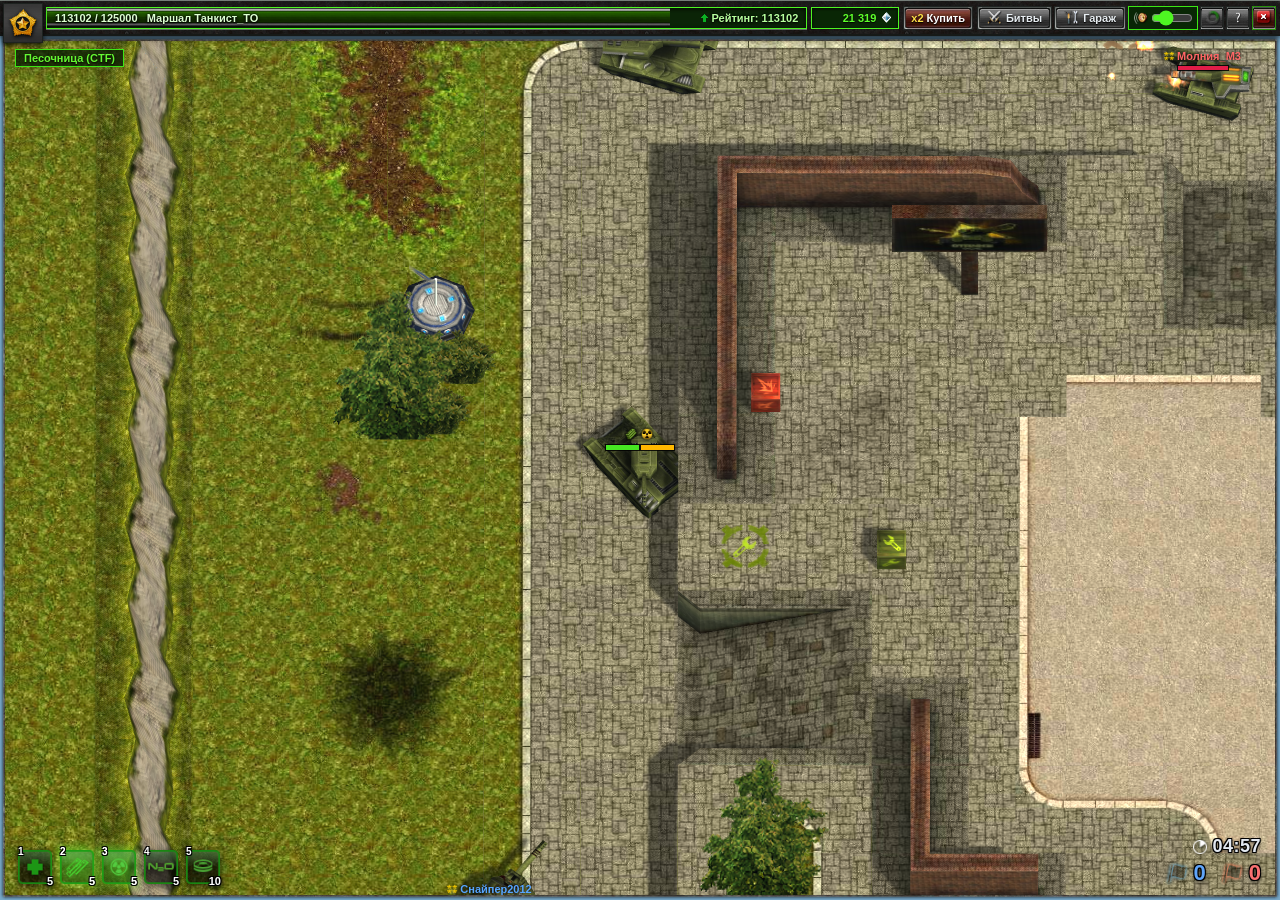
==== tanki_2d.html @ 5201ec72 "1.0" ====
<!DOCTYPE html>
<html lang="ru">
<head>
<meta charset="UTF-8">
<meta name="viewport" content="width=device-width, initial-scale=1.0">
<title>ТАНКИ ОНЛАЙН 2D — Классика 2010–2012 (Все 57 карт + Tank Testing Tool)</title>
<style>
  * { box-sizing: border-box; margin: 0; padding: 0; user-select: none; }
  body {
    background-color: #363d39;
    background-image: var(--ui-bg-tile);
    background-repeat: repeat;
    background-size: auto;
    color: #e6ebed;
    font-family: 'Tahoma', 'Arial', sans-serif;
    overflow: hidden;
    height: 100vh;
    display: flex;
    flex-direction: column;
    image-rendering: auto;
  }

  /* =========================================================
     ВЕРХНЯЯ ТЕКСТУРИРОВАННАЯ ПАНЕЛЬ ТАНКОВ ОНЛАЙН (ТОЧНО ПО РЕФАМ 1, 2, 3, 4)
     ========================================================= */
  #top-hud {
    height: 36px;
    background-color: #3e4541;
    background-image: var(--ui-bg-tile);
    background-repeat: repeat;
    border-bottom: 2px solid #161917;
    border-top: 1px solid #757d78;
    display: flex;
    align-items: center;
    padding: 0 4px 0 46px;
    z-index: 60;
    gap: 4px;
    position: relative;
    box-shadow: 0 2px 6px rgba(0,0,0,0.85);
  }

  /* Выступающий слева щиток со званием (42x42, выступает вниз на 6px как на рефах 1, 2, 3, 4) */
  .rank-shield-float {
    position: absolute;
    left: 3px;
    top: 2px;
    width: 40px;
    height: 40px;
    background-image: var(--ui-combo-bg);
    background-size: 100% 100%;
    border: 1px solid #1d221f;
    display: flex;
    align-items: center;
    justify-content: center;
    z-index: 65;
    box-shadow: 0 2px 5px rgba(0,0,0,0.85);
  }
  .rank-shield-float img {
    width: 32px;
    height: 32px;
    object-fit: contain;
    filter: drop-shadow(0 1px 2px #000);
  }

  /* Длинная зелёная полоса звания и опыта во всю ширину шапки (до самого окошка кристаллов!) */
  .xp-bar-main {
    flex: 1;
    min-width: 180px;
    height: 22px;
    background-color: #0b2407;
    border: 1px solid #4ef522;
    box-shadow: inset 0 1px 4px rgba(0,0,0,0.9), 0 1px 0 #666e69;
    position: relative;
    overflow: hidden;
    display: flex;
    align-items: center;
  }
  .xp-bar-fill {
    height: 100%;
    width: 82%;
    background-image: var(--ui-xp-bar-c);
    background-size: auto 100%;
    background-repeat: repeat-x;
  }
  .xp-bar-text {
    position: absolute;
    inset: 0;
    display: flex;
    align-items: center;
    justify-content: space-between;
    padding: 0 8px;
    font-size: 11px;
    font-weight: 700;
    color: #dcffd0;
    text-shadow: 0 1px 2px #000, 0 0 3px #000;
    white-space: nowrap;
  }
  .xp-bar-text .score-right {
    color: #b7ff9e;
    text-shadow: 0 1px 2px #000, 0 0 3px #000;
    display: inline-flex;
    align-items: center;
    gap: 3px;
  }
  .xp-bar-text .score-right img {
    width: 9px;
    height: 8px;
    object-fit: contain;
  }

  /* Окошко кристаллов точно как на Рефах 1, 2, 3, 4 */
  .crystals-box {
    display: flex;
    align-items: center;
    justify-content: flex-end;
    background-color: #092605;
    border: 1px solid #4ef522;
    box-shadow: inset 0 1px 3px rgba(0,0,0,0.9);
    height: 22px;
    min-width: 88px;
    padding: 0 6px;
    gap: 5px;
    color: #5eff2b;
    font-size: 11px;
    font-weight: 700;
    text-shadow: 0 1px 1px #000;
    white-space: nowrap;
  }
  .crystal-icon-img {
    width: 11px;
    height: 11px;
    object-fit: contain;
  }

  /* Кнопки верхней панели из оригинальных битмапов battles.swf */
  .top-nav-buttons {
    display: flex;
    align-items: center;
    gap: 2px;
  }
  .to-swf-btn {
    height: 24px;
    padding: 0 9px;
    background-color: #555c58;
    background-image: var(--ui-btn-def-up);
    background-size: 100% 100%;
    border: 1px solid #202422;
    color: #e8eef2;
    font-family: 'Tahoma', sans-serif;
    font-size: 11px;
    font-weight: 700;
    cursor: pointer;
    display: flex;
    align-items: center;
    justify-content: center;
    gap: 4px;
    text-shadow: 0 1px 1px #000;
    white-space: nowrap;
  }
  .to-swf-btn:hover {
    background-image: var(--ui-btn-def-over);
  }
  .to-swf-btn:active {
    background-image: var(--ui-btn-def-down);
    transform: translateY(1px);
  }
  .to-swf-btn.active-tab, .to-swf-btn.active-green {
    background-image: var(--ui-btn-green-big);
    color: #062402;
    text-shadow: 0 1px 0 rgba(255,255,255,0.35);
    border-color: #298f0e;
  }
  .to-swf-btn.btn-blue {
    background-image: var(--ui-btn-blue-up);
    color: #ffffff;
  }
  .to-swf-btn.btn-blue:hover {
    background-image: var(--ui-btn-blue-over);
  }
  .to-swf-btn.btn-red {
    background-image: var(--ui-btn-red-up);
    color: #ffffff;
  }
  .to-swf-btn.btn-red:hover {
    background-image: var(--ui-btn-red-over);
  }
  .to-swf-btn img {
    width: 15px;
    height: 15px;
    object-fit: contain;
  }
  .to-swf-btn.icon-only {
    width: 24px;
    padding: 0;
  }

  .volume-control {
    display: flex;
    align-items: center;
    gap: 3px;
    background-color: #092605;
    border: 1px solid #3ce615;
    padding: 0 4px;
    height: 24px;
  }
  .volume-control input[type="range"] {
    width: 42px;
    accent-color: #4ef522;
    cursor: pointer;
  }

  /* =========================================================
     ИГРОВОЙ ХОЛСТ БОЯ И ОРИГИНАЛЬНЫЙ БОЕВОЙ HUD BATTLES.SWF
     (Рамка ViewportBorder + припасы слева снизу + счёт флагов и таймер справа снизу!)
     ========================================================= */
  #webgl-container {
    flex: 1;
    position: relative;
    background: #78a8c8;
    overflow: hidden;
    border: 5px solid transparent;
    border-image: var(--ui-viewport-9slice) 6 fill repeat;
  }
  canvas#webgl-canvas {
    width: 100%;
    height: 100%;
    display: block;
  }
  canvas#overlay-canvas {
    position: absolute;
    inset: 0;
    pointer-events: none;
    z-index: 5;
  }

  /* Прицел Шафта из battles.swf (bmp_792) при зажатии Shift / ПКМ */
  #shaft-scope-overlay {
    position: absolute;
    inset: 0;
    pointer-events: none;
    z-index: 6;
    display: none;
    align-items: center;
    justify-content: center;
    background: radial-gradient(circle, rgba(0,0,0,0) 28%, rgba(0,18,0,0.82) 72%);
  }
  #shaft-scope-overlay img {
    width: 340px;
    height: 340px;
    object-fit: contain;
    opacity: 0.92;
  }

  /* Оригинальная схема помощи по клавишам из battles.swf (bmp_654) по клику на [?] */
  #help-diagram-modal {
    position: absolute;
    inset: 0;
    background: rgba(5, 14, 6, 0.78);
    z-index: 42;
    display: none;
    align-items: center;
    justify-content: center;
    cursor: pointer;
  }
  #help-diagram-modal img {
    max-width: 88%;
    max-height: 82%;
    object-fit: contain;
    filter: drop-shadow(0 8px 24px #000);
  }

  #ctf-banner {
    position: absolute;
    top: 12px;
    left: 50%;
    transform: translateX(-50%);
    background-color: rgba(9, 38, 5, 0.92);
    border: 1px solid #4ef522;
    color: #ffffff;
    font-size: 13px;
    font-weight: 900;
    padding: 4px 16px;
    z-index: 15;
    display: none;
    text-shadow: 0 1px 2px #000;
    box-shadow: 0 4px 12px rgba(0,0,0,0.85);
  }

  /* Верхний левый бейдж текущей карты в бою */
  .battle-map-corner-pill {
    position: absolute;
    top: 8px;
    left: 10px;
    background: rgba(8, 30, 5, 0.78);
    border: 1px solid #3ce615;
    color: #65f732;
    font-size: 11px;
    font-weight: 700;
    padding: 2px 8px;
    z-index: 10;
    cursor: pointer;
    text-shadow: 0 1px 2px #000;
  }
  .battle-map-corner-pill:hover {
    background: rgba(16, 62, 10, 0.95);
    color: #a3ff7d;
  }

  /* Килл-лог в правом верхнем углу экрана боя (как в оригинальном ТО) */
  #kill-log {
    position: absolute;
    top: 8px;
    right: 10px;
    display: flex;
    flex-direction: column;
    align-items: flex-end;
    gap: 2px;
    pointer-events: none;
    z-index: 10;
  }
  .log-item {
    background-color: rgba(8, 24, 6, 0.72);
    border: 1px solid rgba(60, 230, 21, 0.45);
    padding: 2px 7px;
    font-size: 11px;
    font-weight: 700;
    display: flex;
    align-items: center;
    gap: 5px;
    text-shadow: 0 1px 2px #000;
  }
  .t-blue { color: #60a5fa; }
  .t-red  { color: #f87171; }
  .t-gun  { color: #fde047; font-size: 11px; }

  /* Нижний левый угол боя: чистый ряд из 5 иконок припасов 34x34 (InventoryIcon из battles.swf, без громоздкой коробки!) */
  #bottom-left-inventory {
    position: absolute;
    bottom: 10px;
    left: 12px;
    display: flex;
    align-items: center;
    gap: 6px;
    z-index: 12;
  }
  .supply-btn {
    width: 36px;
    height: 36px;
    position: relative;
    cursor: pointer;
    display: flex;
    align-items: center;
    justify-content: center;
    filter: drop-shadow(0 2px 3px rgba(0,0,0,0.9));
    transition: transform 0.06s;
  }
  .supply-btn:hover { transform: scale(1.07); }
  .supply-btn.active {
    filter: drop-shadow(0 0 6px #65f732) brightness(1.18);
  }
  .supply-btn img {
    width: 34px;
    height: 34px;
    object-fit: contain;
    display: block;
  }
  .supply-btn .hotkey {
    position: absolute;
    top: -3px;
    left: 1px;
    font-size: 10px;
    font-weight: 900;
    color: #ffffff;
    text-shadow: -1px -1px 0 #000, 1px -1px 0 #000, -1px 1px 0 #000, 1px 1px 0 #000;
  }
  .supply-btn .counter {
    position: absolute;
    bottom: -2px;
    right: 0px;
    font-size: 11px;
    font-weight: 900;
    color: #ffffff;
    text-shadow: -1px -1px 0 #000, 1px -1px 0 #000, -1px 1px 0 #000, 1px 1px 0 #000;
  }

  /* Нижний правый угол боя: оригинальный CTFScoreIndicator + Таймер из battles.swf */
  #bottom-right-ctf-hud {
    position: absolute;
    bottom: 10px;
    right: 14px;
    display: flex;
    flex-direction: column;
    align-items: flex-end;
    gap: 4px;
    z-index: 12;
    pointer-events: none;
  }
  .hud-timer-row {
    display: flex;
    align-items: center;
    gap: 5px;
    font-family: 'Tahoma', sans-serif;
    font-size: 18px;
    font-weight: 900;
    color: #e2e8f0;
    text-shadow: -1px -1px 0 #000, 1px -1px 0 #000, -1px 1px 0 #000, 1px 1px 0 #000, 0 2px 4px #000;
    letter-spacing: 0.5px;
  }
  .hud-timer-row img {
    width: 14px;
    height: 15px;
    object-fit: contain;
    filter: drop-shadow(0 1px 2px #000);
  }
  .hud-ctf-scores-row {
    display: flex;
    align-items: center;
    gap: 14px;
  }
  .hud-ctf-team {
    display: flex;
    align-items: center;
    gap: 5px;
  }
  .hud-ctf-team img {
    width: 24px;
    height: 24px;
    object-fit: contain;
    filter: drop-shadow(0 2px 3px rgba(0,0,0,0.95));
  }
  .hud-ctf-score-num {
    font-family: 'Tahoma', sans-serif;
    font-size: 22px;
    font-weight: 900;
    line-height: 1;
    text-shadow: -1px -1px 0 #000, 1px -1px 0 #000, -1px 1px 0 #000, 1px 1px 0 #000, 0 2px 5px #000;
  }
  .hud-ctf-score-num.blue { color: #60a5fa; }
  .hud-ctf-score-num.red  { color: #f87171; }

  /* Скрытые совместимые элементы для старых вызовов */
  .hidden-compat-hud { display: none !important; }

  /* =========================================================
     ОБЩИЕ ТЕКСТУРНЫЕ ОКНА И ТАБЫ ИЗ BATTLES.SWF (ТОЧНЫЙ 9-SLICE, ТАБЫ ПО ЦЕНТРУ!)
     ========================================================= */
  .to-fullscreen-overlay {
    position: fixed;
    top: 36px;
    left: 0;
    right: 0;
    bottom: 0;
    background-color: #363d39;
    background-image: var(--ui-bg-tile);
    background-repeat: repeat;
    background-size: auto;
    display: none;
    flex-direction: column;
    z-index: 50;
    padding: 5px 6px 6px 6px;
    gap: 5px;
  }

  /* Металлическое окно с выступающим трапециевидным табом ПО ЦЕНТРУ сверху (как на рефах 1, 2, 3, 4!) */
  .to-window-frame {
    position: relative;
    display: flex;
    flex-direction: column;
    min-height: 0;
  }
  .to-window-tab {
    align-self: center;
    margin-bottom: -3px;
    height: 25px;
    min-width: 215px;
    padding: 0 24px;
    background-image: var(--ui-tab-wide);
    background-size: 100% 100%;
    display: flex;
    align-items: center;
    justify-content: center;
    z-index: 3;
    pointer-events: none;
    flex-shrink: 0;
  }
  .to-window-tab img.tab-title-bmp {
    height: 14px;
    width: auto;
    object-fit: contain;
    display: block;
  }
  .to-window-body {
    flex: 1;
    min-height: 0;
    background-color: #464d49;
    background-image: var(--ui-bg-tile);
    background-repeat: repeat;
    background-size: auto;
    border: 6px solid transparent;
    border-image: var(--ui-window-9slice) 10 fill repeat;
    padding: 4px;
    display: flex;
    flex-direction: column;
    gap: 5px;
    box-shadow: 0 3px 8px rgba(0,0,0,0.85);
  }

  /* Внутренние зелёные, синие и красные ЭЛТ-экраны с чёткой 1px неоновой рамкой как во Flash-клиенте */
  .to-crt-green {
    flex: 1;
    min-height: 0;
    background-color: #092904;
    border: 1px solid #42f516;
    box-shadow: inset 0 0 12px rgba(0, 14, 0, 0.92);
    display: flex;
    flex-direction: column;
    overflow: hidden;
    position: relative;
  }
  .to-crt-blue {
    background-color: #0b1838;
    border: 1px solid #3583ff;
    box-shadow: inset 0 0 10px rgba(0, 12, 40, 0.9);
  }
  .to-crt-red {
    background-color: #380b0b;
    border: 1px solid #ff3b3b;
    box-shadow: inset 0 0 10px rgba(45, 0, 0, 0.9);
  }

  /* =========================================================
     ЛЕВАЯ КОЛОНКА «ЧАТ» (КАК НА РЕФАХ 1, 2, 3, 4)
     ========================================================= */
  .chat-log-scroll {
    flex: 1;
    min-height: 0;
    overflow-y: auto;
    padding: 6px 8px;
    font-size: 11px;
    line-height: 1.38;
    color: #54f524;
  }
  .chat-log-scroll::-webkit-scrollbar { width: 12px; }
  .chat-log-scroll::-webkit-scrollbar-track { background: #071904; border-left: 1px solid #2b8a12; }
  .chat-log-scroll::-webkit-scrollbar-thumb {
    background-image: var(--ui-btn-def-up);
    background-size: 100% 100%;
    border: 1px solid #7d8580;
  }
  .chat-msg {
    margin-bottom: 3px;
    word-break: break-word;
  }
  .chat-msg .chat-rank {
    display: inline-block;
    width: 11px;
    height: 11px;
    vertical-align: middle;
    margin-right: 3px;
  }
  .chat-msg .chat-author {
    color: #82ff59;
    font-weight: 700;
  }
  .chat-msg .chat-map-link {
    color: #fff04b;
    text-decoration: underline;
    cursor: pointer;
    font-weight: 700;
  }
  .chat-msg .chat-map-link:hover {
    color: #ffffff;
  }
  .chat-input-row {
    display: flex;
    gap: 4px;
    margin-top: 2px;
  }
  .to-input-field {
    flex: 1;
    height: 24px;
    background: #082304;
    border: 1px solid #3ce615;
    color: #65f732;
    padding: 0 7px;
    font-family: 'Tahoma', sans-serif;
    font-size: 11px;
    outline: none;
  }
  .to-input-field::placeholder { color: #368723; }

  /* =========================================================
     ЭКРАН «СПИСОК БИТВ» И «ИНФОРМАЦИЯ О БИТВЕ» (3 КОЛОНКИ ТОЧНО КАК НА РЕФЕ №3!)
     ========================================================= */
  .battles-layout-grid {
    flex: 1;
    min-height: 0;
    display: grid;
    grid-template-columns: 29% 37% 1fr;
    gap: 6px;
  }

  .battles-top-cta {
    display: flex;
    align-items: center;
    justify-content: center;
    padding: 1px 0 3px 0;
  }

  .battles-table-wrap {
    flex: 1;
    min-height: 0;
    overflow-y: auto;
  }
  .battles-table-wrap::-webkit-scrollbar { width: 12px; }
  .battles-table-wrap::-webkit-scrollbar-track { background: #071904; border-left: 1px solid #2b8a12; }
  .battles-table-wrap::-webkit-scrollbar-thumb {
    background-image: var(--ui-btn-def-up);
    background-size: 100% 100%;
    border: 1px solid #7d8580;
  }

  .to-battles-table {
    width: 100%;
    border-collapse: collapse;
    font-size: 11px;
  }
  .to-battles-table tbody tr {
    border-bottom: 1px solid rgba(57, 168, 30, 0.22);
    cursor: pointer;
    color: #54f524;
    height: 20px;
  }
  .to-battles-table tbody tr:hover {
    background: rgba(74, 235, 30, 0.16);
  }
  .to-battles-table tbody tr.selected-battle-row {
    background: #42e817 !important;
    color: #062402 !important;
    font-weight: 700;
  }
  .to-battles-table tbody tr.selected-battle-row td {
    color: #062402 !important;
  }
  .to-battles-table td {
    padding: 1px 6px;
    white-space: nowrap;
  }

  /* Оригинальные текстурные плашки [ 4 | 4 ] из battles.swf (cell_red / cell_blue) и индикатор слотов (icon_slots_green) */
  .battle-team-pills {
    display: inline-flex;
    align-items: center;
    gap: 2px;
  }
  .pill-red {
    display: inline-block;
    min-width: 24px;
    height: 15px;
    text-align: center;
    background-color: #c81e1e;
    background-image: var(--ui-cell-red);
    background-size: 100% 100%;
    color: #ffffff;
    font-size: 10px;
    font-weight: 700;
    line-height: 15px;
    text-shadow: 0 1px 1px #000;
  }
  .pill-blue {
    display: inline-block;
    min-width: 24px;
    height: 15px;
    text-align: center;
    background-color: #1d52c8;
    background-image: var(--ui-cell-blue);
    background-size: 100% 100%;
    color: #ffffff;
    font-size: 10px;
    font-weight: 700;
    line-height: 15px;
    text-shadow: 0 1px 1px #000;
  }
  .pill-dm-green {
    display: inline-flex;
    align-items: center;
    justify-content: flex-end;
    gap: 4px;
    font-weight: 700;
  }
  .slots-dot-img {
    width: 11px;
    height: 11px;
    object-fit: contain;
    vertical-align: middle;
  }

  .battles-bottom-bar {
    display: flex;
    align-items: center;
    justify-content: space-between;
    gap: 4px;
    padding-top: 2px;
  }

  /* Правая колонка «ИНФОРМАЦИЯ О БИТВЕ» (как на Рефе №3) */
  .battle-preview-img-wrap {
    width: 100%;
    height: 156px;
    background: #091d06;
    border: 2px solid #232a25;
    outline: 1px solid #42f516;
    position: relative;
    overflow: hidden;
    flex-shrink: 0;
  }
  #battle-info-preview-img {
    width: 100%;
    height: 100%;
    object-fit: cover;
    display: block;
  }
  .battle-preview-overlay-box {
    position: absolute;
    top: 6px;
    left: 6px;
    background: rgba(8, 30, 5, 0.86);
    border: 1px solid #42f516;
    padding: 4px 8px;
    font-size: 11px;
    color: #54f524;
    line-height: 1.32;
    box-shadow: 0 2px 8px rgba(0,0,0,0.8);
  }
  .battle-preview-overlay-box .map-title {
    font-size: 12px;
    font-weight: 700;
    color: #72ff47;
    margin-bottom: 1px;
  }

  /* Строка ссылки на битву (как на Рефе №3 между превью карты и таблицами команд!) */
  .battle-link-copy-row {
    display: flex;
    align-items: center;
    gap: 4px;
  }

  .battle-teams-split {
    flex: 1;
    min-height: 0;
    display: grid;
    grid-template-columns: 1fr 1fr;
    gap: 6px;
  }
  .battle-team-roster {
    padding: 4px 6px;
    display: flex;
    flex-direction: column;
    gap: 2px;
    font-size: 11px;
    overflow-y: auto;
  }
  .roster-player-row {
    display: flex;
    justify-content: space-between;
    align-items: center;
    padding: 2px 3px;
    color: #f1f5f9;
    font-size: 11px;
    border-bottom: 1px solid rgba(255,255,255,0.08);
  }
  .roster-player-row img.roster-rank {
    width: 10px;
    height: 11px;
    object-fit: contain;
    vertical-align: middle;
    margin-right: 4px;
  }

  .battle-join-bar {
    display: flex;
    align-items: center;
    justify-content: space-between;
    gap: 8px;
    padding-top: 2px;
  }
  .battle-score-mid {
    display: flex;
    align-items: center;
    gap: 6px;
    font-size: 18px;
    font-weight: 700;
    padding: 0 4px;
    text-shadow: 0 1px 2px #000;
  }
  .battle-score-mid .red-num { color: #ff4c4c; }
  .battle-score-mid .blue-num { color: #4ca3ff; }
  .btn-join-team {
    flex: 1;
    height: 25px;
    font-size: 11px;
    font-weight: 700;
  }

  /* =========================================================
     КЛАССИЧЕСКИЙ ГАРАЖ ТАНКОВ ОНЛАЙН (СЛЕВА ЧАТ ВО ВСЮ ВЫСОТУ, СПРАВА СВЕРХУ МОЙ ТАНК + ИНФОРМАЦИЯ И СНИЗУ 2 ЛЕНТЫ — ТОЧНО ПО РЕФАМ 1, 2, 4!)
     ========================================================= */
  .to-garage-main-split {
    flex: 1;
    min-height: 0;
    display: grid;
    grid-template-columns: 31% 1fr;
    gap: 6px;
  }
  .to-garage-right-col {
    flex: 1;
    min-width: 0;
    min-height: 0;
    display: flex;
    flex-direction: column;
    gap: 6px;
  }
  .to-garage-top-row {
    flex: 1;
    min-height: 0;
    display: grid;
    grid-template-columns: 1.16fr 0.84fr;
    gap: 6px;
  }

  /* Окно МОЙ ТАНК: 3D витрина занимает всю область окна без лишней текстовой плашки снизу (как на Рефах 1, 2, 4!) */
  .garage-3d-viewport {
    flex: 1;
    min-height: 0;
    position: relative;
    background-color: #161b18;
    border: 4px solid transparent;
    border-image: var(--ui-viewport-9slice) 6 fill repeat;
    padding: 2px;
    overflow: hidden;
    display: flex;
    flex-direction: column;
  }
  #garage-3d-canvas {
    width: 100%;
    flex: 1;
    min-height: 0;
    display: block;
    cursor: grab;
  }

  /* Правая панель Гаража: ИНФОРМАЦИЯ (таблица с характеристиками СЛЕВА и M0-M3 СПРАВА как на Рефах 1 и 2!) */
  .info-panel-body {
    flex: 1;
    min-height: 0;
    padding: 6px 8px;
    overflow-y: auto;
    color: #54f524;
    display: flex;
    flex-direction: column;
    gap: 5px;
  }
  .info-title-row {
    display: flex;
    align-items: center;
    justify-content: space-between;
  }
  .info-item-name {
    font-size: 16px;
    font-weight: 700;
    color: #54f524;
  }

  /* Ярко-зелёная таблица модификаций M0–M3 сверху:
     На Рефах 1 и 2 слева идут 4 колонки характеристик с 32x32 иконками и подписями единиц (урон, выстр/мин, град/сек, м),
     а справа — колонка модификации [M][M][M][ ] + иконка ранга + цена в кристаллах! */
  .mod-specs-box {
    border: 1px solid #49ff1c;
    background: #104906;
    padding: 2px;
  }
  .mod-specs-table {
    width: 100%;
    border-collapse: collapse;
    font-size: 11px;
  }
  .mod-specs-table th {
    padding: 2px 3px;
    text-align: center;
    border-bottom: 1px solid #3be014;
    background: #0d3b05;
    color: #65f732;
    font-size: 10px;
    font-weight: 400;
    line-height: 1.1;
  }
  .mod-specs-table th img {
    width: 26px;
    height: 26px;
    object-fit: contain;
    display: block;
    margin: 0 auto 1px auto;
  }
  .mod-specs-table td {
    padding: 2px 5px;
    text-align: center;
    color: #54f524;
    font-weight: 700;
    border-bottom: 1px solid rgba(73, 255, 28, 0.25);
    white-space: nowrap;
  }
  /* Выделенная строка текущей модификации — сплошная ярко-зелёная заливка с тёмным текстом как на Рефах 1 и 2! */
  .mod-specs-table tr.mod-active-row td {
    background: #42e817 !important;
    color: #072902 !important;
    font-weight: 700;
  }
  .mod-right-cell {
    text-align: right !important;
    white-space: nowrap;
  }
  .pip-row-inline {
    display: inline-flex;
    gap: 1px;
    vertical-align: middle;
    margin-right: 4px;
  }
  .pip-row-inline img {
    width: 8px;
    height: 11px;
  }
  .mod-rank-req {
    width: 11px;
    height: 11px;
    object-fit: contain;
    vertical-align: middle;
    margin: 0 3px;
  }

  /* Нижняя часть окна ИНФОРМАЦИЯ: слева чистое 3D превью предмета (без лишней рамки!), справа текст описания */
  .info-bottom-split {
    flex: 1;
    min-height: 0;
    display: flex;
    gap: 8px;
    align-items: flex-start;
    padding-top: 2px;
  }
  .info-item-preview-box {
    width: 122px;
    height: 82px;
    flex-shrink: 0;
    display: flex;
    align-items: center;
    justify-content: center;
    padding: 2px;
  }
  .info-item-preview-box img {
    max-width: 118px;
    max-height: 78px;
    object-fit: contain;
    filter: drop-shadow(0 3px 5px rgba(0,0,0,0.9));
  }
  .info-desc {
    flex: 1;
    font-size: 11px;
    line-height: 1.35;
    color: #54f524;
    overflow-y: auto;
    max-height: 92px;
  }

  .info-bottom-actions {
    display: flex;
    align-items: center;
    justify-content: space-between;
    gap: 8px;
    padding-top: 2px;
  }
  .info-Bottom-btn {
    min-width: 108px;
    height: 25px;
  }

  /* Нижняя часть Гаража: 2 горизонтальные ленты карточек 200x130 из battles.swf */
  .to-garage-bottom-ribbons {
    height: 292px;
    display: flex;
    flex-direction: column;
    gap: 5px;
    flex-shrink: 0;
  }
  .to-ribbon-window {
    flex: 1;
    position: relative;
    min-height: 0;
    display: flex;
    flex-direction: column;
  }
  .to-ribbon-frame {
    flex: 1;
    min-height: 0;
    background-color: #464d49;
    background-image: var(--ui-bg-tile);
    background-repeat: repeat;
    border: 5px solid transparent;
    border-image: var(--ui-window-9slice) 10 fill repeat;
    display: flex;
    padding: 2px;
    gap: 4px;
    box-shadow: 0 2px 6px rgba(0,0,0,0.85);
  }
  .ribbon-vert-tab {
    width: 24px;
    background-image: var(--ui-tab-vert);
    background-size: 100% 100%;
    display: flex;
    align-items: center;
    justify-content: center;
    flex-shrink: 0;
  }
  .ribbon-vert-tab img {
    width: 16px;
    height: auto;
    max-height: 96px;
    object-fit: contain;
  }
  .ribbon-scroll-strip {
    flex: 1;
    display: flex;
    gap: 5px;
    overflow-x: auto;
    overflow-y: hidden;
    padding: 2px 5px;
    background-color: #082404;
    border: 1px solid #3ce615;
    align-items: center;
  }
  .ribbon-scroll-strip::-webkit-scrollbar { height: 11px; }
  .ribbon-scroll-strip::-webkit-scrollbar-track { background: #071904; border-top: 1px solid #2b8a12; }
  .ribbon-scroll-strip::-webkit-scrollbar-thumb {
    background-image: var(--ui-btn-def-up);
    background-size: 100% 100%;
    border: 1px solid #7c8580;
  }

  /* Оригинальная карточка 200x130 из battles.swf (bmp_687..697) в точном масштабе */
  .to-item-card {
    width: 188px;
    min-width: 188px;
    height: 116px;
    background-size: 100% 100%;
    background-repeat: no-repeat;
    padding: 5px 8px 5px 8px;
    display: flex;
    flex-direction: column;
    justify-content: space-between;
    cursor: pointer;
    position: relative;
  }
  .to-item-card.card-type-turrets { background-image: var(--ui-card-turret); }
  .to-item-card.card-type-turrets.selected { background-image: var(--ui-card-turret-sel); }
  .to-item-card.card-type-hulls { background-image: var(--ui-card-hull); }
  .to-item-card.card-type-hulls.selected { background-image: var(--ui-card-hull-sel); }
  .to-item-card.card-type-paints { background-image: var(--ui-card-paint); }
  .to-item-card.card-type-paints.selected { background-image: var(--ui-card-paint-sel); }
  .to-item-card.card-type-supplies { background-image: var(--ui-card-supply); }
  .to-item-card.card-type-supplies.selected { background-image: var(--ui-card-supply-sel); }

  .to-item-card:hover { filter: brightness(1.08); }

  .card-top-bar {
    display: flex;
    align-items: center;
    justify-content: space-between;
    height: 16px;
    padding: 0 2px;
  }
  .card-item-title {
    font-size: 11px;
    font-weight: 700;
    color: #54f524;
    text-shadow: 0 1px 1px #000;
    white-space: nowrap;
    overflow: hidden;
    text-overflow: ellipsis;
  }
  .to-item-card.selected .card-item-title {
    color: #e6ffdc;
    text-shadow: 0 1px 2px #000, 0 0 3px #000;
    font-weight: 700;
  }
  /* 3 маленьких квадратика модификации M0-M3 в правом верхнем углу карточки (или цена в Магазине) */
  .card-m-pips {
    display: flex;
    align-items: center;
    gap: 2px;
  }
  .mod-pip-sq {
    width: 7px;
    height: 7px;
    border: 1px solid #3ce615;
    background: #092604;
  }
  .mod-pip-sq.active {
    background: #ff9900;
    border-color: #ffe600;
  }
  .card-price-top {
    font-size: 11px;
    font-weight: 700;
    color: #54f524;
    display: inline-flex;
    align-items: center;
    gap: 3px;
  }
  .to-item-card.selected .card-price-top {
    color: #062402;
  }
  .card-preview-wrap {
    flex: 1;
    display: flex;
    align-items: center;
    justify-content: center;
    min-height: 0;
    padding: 2px 0;
  }
  .card-preview-wrap img {
    max-width: 138px;
    max-height: 78px;
    object-fit: contain;
    filter: drop-shadow(0 3px 4px rgba(0,0,0,0.85));
  }

  /* Окно статистики боя (TAB) */
  #tab-screen {
    position: absolute;
    inset: 0;
    background: rgba(6, 12, 8, 0.82);
    display: none;
    align-items: center;
    justify-content: center;
    z-index: 45;
  }
  .tab-card {
    background-color: #464d49;
    background-image: var(--ui-bg-tile);
    border: 8px solid transparent;
    border-image: var(--ui-window-9slice) 10 fill repeat;
    width: 760px;
    padding: 12px;
    box-shadow: 0 20px 50px rgba(0,0,0,0.95);
  }
  .tab-card h2 { text-align: center; color: #54f524; margin-bottom: 10px; font-size: 14px; text-shadow: 0 1px 2px #000; }
  .tab-grid { display: grid; grid-template-columns: 1fr 1fr; gap: 10px; }
  .tab-col { padding: 8px; }
  .tab-table { width: 100%; border-collapse: collapse; font-size: 11px; }
  .tab-table th { text-align: left; color: #d1fae5; padding: 4px 6px; border-bottom: 1px solid rgba(255,255,255,0.2); }
  .tab-table td { padding: 4px 6px; color: #ffffff; }
</style>
</head>
<body>

<!-- ВЕРХНЯЯ ПАНЕЛЬ ТАНКОВ ОНЛАЙН (ТОЧНО ПО РЕФАМ №1, №2, №3, №4: БЕЗ КАСТОМНЫХ СЧЁТЧИКОВ ФЛАГОВ В ШАПКЕ!) -->
<div id="top-hud">
  <!-- Выступающий щиток со званием -->
  <div class="rank-shield-float" title="Звание танкиста">
    <img id="ui-rank-icon" src="" alt="">
  </div>

  <!-- Длинная зелёная полоса опыта/звания во всю ширину шапки -->
  <div class="xp-bar-main">
    <div class="xp-bar-fill" id="ui-xp-fill"></div>
    <div class="xp-bar-text">
      <span>113102 / 125000 &nbsp; Маршал Танкист_ТО</span>
      <span class="score-right">
        <img id="ui-arrow-up-icon" src="" alt="">
        <span>Рейтинг: <b id="ui-score-xp">113102</b></span>
      </span>
    </div>
  </div>

  <!-- Окошко кристаллов + классическая красная кнопка [x2 Купить] как на Рефах 2 и 4 -->
  <div class="crystals-box" title="Кристаллы">
    <span id="player-crystals">21 319</span>
    <img class="crystal-icon-img" id="ui-crystal-icon" src="" alt="💎">
  </div>
  <button class="to-swf-btn btn-red" id="btn-buy-crystals" title="Пополнить кристаллы (+1000 💎)" style="padding:0 7px; gap:3px;">
    <span style="color:#fde047;font-weight:900;">x2</span>
    <span>Купить</span>
  </button>

  <!-- Кнопки навигации (Битвы / Гараж + квадратные иконки как на Рефах 1, 2, 3, 4) -->
  <div class="top-nav-buttons">
    <button class="to-swf-btn" id="btn-open-battles" title="Список всех 57 карт Танков Онлайн (M)">
      <img id="ui-icon-battles" src="" alt="">
      <span>Битвы</span>
    </button>
    <button class="to-swf-btn" id="btn-open-garage" title="Гараж (G)">
      <img id="ui-icon-garage" src="" alt="">
      <span>Гараж</span>
    </button>
    <div class="volume-control" title="Громкость звука (выстрелы + эмбиент + двигатель)">
      <img id="btn-sound-toggle" src="" alt="🔊" style="width:15px;height:15px;cursor:pointer;">
      <input type="range" id="volume-slider" min="0" max="100" value="25">
    </div>
    <button class="to-swf-btn icon-only" id="btn-fullscreen" title="Полный экран">
      <img id="ui-icon-full" src="" alt="⛶">
    </button>
    <button class="to-swf-btn icon-only" id="btn-help-diagram" title="Справка по управлению (?)">
      <img id="ui-icon-help" src="" alt="?">
    </button>
    <button class="to-swf-btn icon-only btn-red" id="btn-nav-battle" title="Вернуться в бой / Закрыть окно (ESC)">
      <img id="ui-icon-close" src="" alt="✖">
    </button>
    <!-- Скрытые вспомогательные элементы -->
    <button class="hidden-compat-hud" id="btn-load-xml-map"></button>
    <input type="file" id="xml-map-file-input" accept=".xml" style="display:none;">
    <button class="hidden-compat-hud" id="btn-reset-match"></button>
    <button class="hidden-compat-hud" id="btn-tab-score"></button>
  </div>
</div>

<!-- ИГРОВОЙ ХОЛСТ БОЯ (РАМКА VIEWPORT_9SLICE + ИНВЕНТАРЬ СЛЕВА СНИЗУ + СЧЁТ CTF И ТАЙМЕР СПРАВА СНИЗУ!) -->
<div id="webgl-container">
  <canvas id="webgl-canvas"></canvas>
  <canvas id="overlay-canvas"></canvas>

  <!-- Прицел Шафта из battles.swf -->
  <div id="shaft-scope-overlay">
    <img id="ui-shaft-scope-img" src="" alt="">
  </div>

  <!-- Схема управления из battles.swf по нажатию на [?] -->
  <div id="help-diagram-modal" title="Нажмите в любом месте, чтобы закрыть">
    <img id="ui-help-diagram-img" src="" alt="Управление">
  </div>

  <div id="ctf-banner"></div>
  <div class="battle-map-corner-pill" id="btn-current-map-badge" title="Нажмите, чтобы выбрать любую из 57 карт Танков Онлайн">
    <span id="current-map-title">Песочница CTF</span>
  </div>
  <div id="kill-log"></div>

  <!-- Нижний левый угол: 5 иконок припасов InventoryIcon из battles.swf -->
  <div id="bottom-left-inventory">
    <div class="supply-btn" id="btn-sup-1" title="Ремкомплект (1)">
      <span class="hotkey">1</span>
      <img id="img-sup-1" src="" alt="Ремка">
      <span class="counter" id="cnt-sup-1">5</span>
    </div>
    <div class="supply-btn" id="btn-sup-2" title="Двойная защита (2)">
      <span class="hotkey">2</span>
      <img id="img-sup-2" src="" alt="ДА">
      <span class="counter" id="cnt-sup-2">5</span>
    </div>
    <div class="supply-btn" id="btn-sup-3" title="Двойной урон (3)">
      <span class="hotkey">3</span>
      <img id="img-sup-3" src="" alt="ДД">
      <span class="counter" id="cnt-sup-3">5</span>
    </div>
    <div class="supply-btn" id="btn-sup-4" title="Нитро (4)">
      <span class="hotkey">4</span>
      <img id="img-sup-4" src="" alt="Нитро">
      <span class="counter" id="cnt-sup-4">5</span>
    </div>
    <div class="supply-btn" id="btn-sup-5" title="Мина (5)">
      <span class="hotkey">5</span>
      <img id="img-sup-5" src="" alt="Мина">
      <span class="counter" id="cnt-sup-5">10</span>
    </div>
  </div>

  <!-- Нижний правый угол: CTFScoreIndicator и Таймер из battles.swf -->
  <div id="bottom-right-ctf-hud">
    <div class="hud-timer-row">
      <img id="ui-clock-icon" src="" alt="">
      <span id="val-timer">05:00</span>
    </div>
    <div class="hud-ctf-scores-row">
      <div class="hud-ctf-team" title="Синий флаг">
        <img id="ui-flag-blue-icon" src="" alt="">
        <span class="hud-ctf-score-num blue" id="score-blue">0</span>
        <span id="flag-state-blue" class="hidden-compat-hud">На базе</span>
      </div>
      <div class="hud-ctf-team" title="Красный флаг">
        <img id="ui-flag-red-icon" src="" alt="">
        <span class="hud-ctf-score-num red" id="score-red">0</span>
        <span id="flag-state-red" class="hidden-compat-hud">На базе</span>
      </div>
    </div>
  </div>

  <!-- Скрытые совместимые элементы старого нижнего бара (теперь полоса HP и перезарядки рисуется прямо над танком как в оригинале!) -->
  <div class="hidden-compat-hud">
    <div id="hud-hp-fill"></div>
    <div id="hud-hp-text"></div>
    <div id="hud-reload-fill"></div>
  </div>
</div>

<!-- ОКНО ТАБЛИЦЫ БОЯ (TAB) -->
<div id="tab-screen">
  <div class="tab-card">
    <h2 id="tab-map-heading">ПЕСОЧНИЦА CTF — ТАБЛИЦА БОЯ</h2>
    <div class="tab-grid">
      <div class="tab-col to-crt-blue">
        <h3 style="color:#93c5fd; margin-bottom:8px; font-size:13px;">СИНЯЯ КОМАНДА</h3>
        <table class="tab-table" id="table-blue">
          <thead><tr><th>Танкист</th><th>Вооружение</th><th>Флаги</th><th>Уничтожил</th><th>Подбит</th></tr></thead>
          <tbody></tbody>
        </table>
      </div>
      <div class="tab-col to-crt-red">
        <h3 style="color:#fca5a5; margin-bottom:8px; font-size:13px;">КРАСНАЯ КОМАНДА</h3>
        <table class="tab-table" id="table-red">
          <thead><tr><th>Танкист</th><th>Вооружение</th><th>Флаги</th><th>Уничтожил</th><th>Подбит</th></tr></thead>
          <tbody></tbody>
        </table>
      </div>
    </div>
  </div>
</div>

<!-- =========================================================
     ЭКРАН «СПИСОК БИТВ» + «ИНФОРМАЦИЯ О БИТВЕ» (РЕФ №3: ЧАТ СЛЕВА, СПИСОК ПО ЦЕНТРУ, ИНФО СПРАВА)
     ========================================================= -->
<div id="battles-screen" class="to-fullscreen-overlay">
  <div class="battles-layout-grid">
    <!-- Левая колонка: ЧАТ / КОММУНИКАТОР -->
    <div class="to-window-frame">
      <div class="to-window-tab">
        <img class="tab-title-bmp" id="bmp-title-chat-battles" src="" alt="ЧАТ">
      </div>
      <div class="to-window-body">
        <div class="to-crt-green">
          <div class="chat-log-scroll" id="chat-log-battles"></div>
        </div>
        <div class="chat-input-row">
          <input type="text" class="to-input-field" id="chat-input-battles" placeholder="Сообщение или команда (/flag, /help)...">
          <button class="to-swf-btn" id="btn-chat-send-battles" style="height:24px;">Отправить</button>
        </div>
      </div>
    </div>

    <!-- Центральная колонка: СПИСОК БИТВ (все 57 карт Танков Онлайн) -->
    <div class="to-window-frame">
      <div class="to-window-tab">
        <img class="tab-title-bmp" id="bmp-title-battles" src="" alt="СПИСОК БИТВ">
      </div>
      <div class="to-window-body">
        <div class="battles-top-cta">
          <button class="to-swf-btn" id="btn-quick-battle" style="min-width:118px; height:25px; font-size:12px;">В бой!</button>
        </div>
        <div class="to-crt-green">
          <div class="battles-table-wrap">
            <table class="to-battles-table">
              <tbody id="battles-list-tbody"></tbody>
            </table>
          </div>
        </div>
        <div class="battles-bottom-bar">
          <div style="display:flex; gap:3px; align-items:center;">
            <button class="to-swf-btn icon-only active-tab" id="btn-filter-all" title="Все режимы">Все</button>
            <button class="to-swf-btn icon-only" id="btn-filter-dm" title="Бой без правил (DM)"><img id="ui-icon-dm-filter" src="" alt="DM"></button>
            <button class="to-swf-btn icon-only" id="btn-filter-ctf" title="Захват флага (CTF)"><img id="ui-icon-ctf-filter" src="" alt="CTF"></button>
            <input type="text" id="battles-search" class="to-input-field" style="width:130px;" placeholder="Поиск (57 карт)...">
          </div>
          <div style="display:flex; gap:4px; align-items:center;">
            <span style="font-size:10px; color:#8ef56e;" id="battles-count-label">57 карт</span>
            <button class="to-swf-btn" id="btn-battles-create" title="Запустить выбранную карту">Создать</button>
          </div>
        </div>
      </div>
    </div>

    <!-- Правая колонка: ИНФОРМАЦИЯ О БИТВЕ (ТОЧНО ПО РЕФУ №3) -->
    <div class="to-window-frame">
      <div class="to-window-tab">
        <img class="tab-title-bmp" id="bmp-title-battle-info" src="" alt="ИНФОРМАЦИЯ О БИТВЕ">
      </div>
      <div class="to-window-body">
        <div class="battle-preview-img-wrap">
          <img id="battle-info-preview-img" src="" alt="Превью карты">
          <div class="battle-preview-overlay-box">
            <div class="map-title" id="battle-info-title">Песочница CTF</div>
            <div id="battle-info-mode-text">Захват флага</div>
            <div>Лимит флагов: <b>7</b> &nbsp;|&nbsp; Время: <b>15:00</b></div>
            <div id="battle-info-props" style="color:#a7f387;">221 пропов / 843 колл.</div>
            <span id="battle-info-mode-badge" style="display:none;">CTF</span>
            <span id="battle-info-maxp" style="display:none;">8 на 8</span>
          </div>
        </div>

        <!-- Строка ссылки на битву и загрузки .XML как на Рефе №3 -->
        <div class="battle-link-copy-row">
          <input type="text" class="to-input-field" id="battle-share-link" value="#/server=RU1&battle=sandbox_ctf" readonly>
          <button class="to-swf-btn" id="btn-copy-battle-link">Копировать</button>
          <button class="to-swf-btn" id="btn-battles-load-xml" title="Открыть свой .xml файл карты из Tank Testing Tool">📂 .XML</button>
        </div>

        <div class="battle-teams-split">
          <div class="battle-team-roster to-crt-red" id="roster-red-list"></div>
          <div class="battle-team-roster to-crt-blue" id="roster-blue-list"></div>
        </div>

        <div class="battle-join-bar">
          <button class="to-swf-btn btn-red btn-join-team" id="btn-join-battle-red">
            <img id="ui-play-red" src="" alt="">
            <span>В бой</span>
          </button>
          <div class="battle-score-mid">
            <span class="red-num" id="roster-score-red">0</span>
            <span style="color:#9ca3af; font-size:14px;">—</span>
            <span class="blue-num" id="roster-score-blue">0</span>
          </div>
          <button class="to-swf-btn btn-blue btn-join-team" id="btn-join-battle-blue">
            <img id="ui-play-blue" src="" alt="">
            <span>В бой</span>
          </button>
          <button id="btn-battles-close" style="display:none;"></button>
        </div>
      </div>
    </div>
  </div>
</div>

<!-- =========================================================
     ОКНО ГАРАЖА (ТОЧНО ПО РЕФАМ №1, №2, №4: СЛЕВА ЧАТ ВО ВСЮ ВЫСОТУ ЭКРАНА, СПРАВА СВЕРХУ МОЙ ТАНК + ИНФОРМАЦИЯ И СНИЗУ 2 ЛЕНТЫ МОЙ СКЛАД / МАГАЗИН!)
     ========================================================= -->
<div id="garage-screen" class="to-fullscreen-overlay">
  <div class="to-garage-main-split">
    <!-- Левая колонка во всю высоту: ЧАТ (неподвижен при переключении Битвы <-> Гараж, как в оригинале!) -->
    <div class="to-window-frame">
      <div class="to-window-tab">
        <img class="tab-title-bmp" id="bmp-title-chat-garage" src="" alt="ЧАТ">
      </div>
      <div class="to-window-body">
        <div class="to-crt-green">
          <div class="chat-log-scroll" id="chat-log-garage"></div>
        </div>
        <div class="chat-input-row">
          <input type="text" class="to-input-field" id="chat-input-garage" placeholder="Написать в чат или нажать на карту...">
          <button class="to-swf-btn" id="btn-chat-send-garage" style="height:24px;">Сказать</button>
        </div>
      </div>
    </div>

    <!-- Правая часть Гаража: сверху [МОЙ ТАНК | ИНФОРМАЦИЯ], снизу 2 ленты [МОЙ СКЛАД] и [МАГАЗИН] -->
    <div class="to-garage-right-col">
      <div class="to-garage-top-row">
        <!-- Окно МОЙ ТАНК (подлинная 3D-комната гаража garage.3ds + garage.jpg!) -->
        <div class="to-window-frame">
          <div class="to-window-tab">
            <img class="tab-title-bmp" id="bmp-title-my-tank" src="" alt="МОЙ ТАНК">
          </div>
          <div class="to-window-body">
            <div class="garage-3d-viewport" id="garage-3d-wrap">
              <canvas id="garage-3d-canvas"></canvas>
              <span style="display:none;" id="garage-combo-label"></span>
              <span style="display:none;" id="stat-flags-cap">0</span>
              <span style="display:none;" id="stat-kills-tot">0</span>
            </div>
          </div>
        </div>

        <!-- Окно ИНФОРМАЦИЯ (таблица с зелёными иконками СЛЕВА и M0-M3 СПРАВА + 3D превью слева и текст справа снизу) -->
        <div class="to-window-frame">
          <div class="to-window-tab">
            <img class="tab-title-bmp" id="bmp-title-info" src="" alt="ИНФОРМАЦИЯ">
          </div>
          <div class="to-window-body">
            <div class="to-crt-green">
              <div class="info-panel-body">
                <div class="info-title-row">
                  <span class="info-item-name" id="garage-inspect-name">Смоки</span>
                  <span style="display:none;" id="garage-crystals-label">21319</span>
                </div>
                <div id="garage-inspect-stats"></div>
                <div class="info-bottom-split">
                  <div class="info-item-preview-box">
                    <img id="garage-inspect-preview" src="" alt="">
                  </div>
                  <div class="info-desc" id="garage-inspect-desc"></div>
                </div>
              </div>
            </div>
            <div class="info-bottom-actions">
              <button class="to-swf-btn info-Bottom-btn" id="btn-garage-upgrade">Улучшить</button>
              <button class="to-swf-btn info-Bottom-btn" id="btn-garage-equip">Установить</button>
              <button id="btn-close-garage" style="display:none;"></button>
            </div>
          </div>
        </div>
      </div>

      <!-- Нижние 2 горизонтальные ленты: МОЙ СКЛАД и МАГАЗИН (строго под МОЙ ТАНК и ИНФОРМАЦИЯ!) -->
      <div class="to-garage-bottom-ribbons">
        <div class="to-ribbon-window">
          <div class="to-ribbon-frame">
            <div class="ribbon-vert-tab">
              <img id="bmp-title-my-items" src="" alt="МОЙ СКЛАД">
            </div>
            <div class="ribbon-scroll-strip" id="garage-ribbon-turrets"></div>
          </div>
        </div>

        <div class="to-ribbon-window">
          <div class="to-ribbon-frame">
            <div class="ribbon-vert-tab">
              <img id="bmp-title-shop" src="" alt="МАГАЗИН">
            </div>
            <div class="ribbon-scroll-strip" id="garage-ribbon-hulls"></div>
          </div>
        </div>
      </div>
    </div>
  </div>
</div>

<!-- Скрипты Three.js и оригинальные данные Tank Testing Tool / .tara / battles.swf -->
<script src="three.min.js"></script>
<script>if (typeof THREE === 'undefined') document.write('<script src="https://cdnjs.cloudflare.com/ajax/libs/three.js/r128/three.min.js"><\\/script>');</script>
<script src="tanki_geometry.js"></script>
<script src="tanki_textures_data.js"></script>
<script src="tanki_sounds_data.js"></script>
<script src="tanki_map_libs.js"></script>
<script>
(() => {
  // ==========================================
  // 0. ИНИЦИАЛИЗАЦИЯ ОРИГИНАЛЬНЫХ ТЕКСТУР ИНТЕРФЕЙСА ИЗ BATTLES.SWF
  // ==========================================
  const swfImgCache = {};
  function getSwfImage(key) {
    if (swfImgCache[key]) return swfImgCache[key];
    if (typeof TANKI_SWF_UI === 'undefined' || !TANKI_SWF_UI[key]) return null;
    const im = new Image();
    im.src = TANKI_SWF_UI[key];
    swfImgCache[key] = im;
    return im;
  }

  if (typeof TANKI_SWF_UI !== 'undefined') {
    const rootStyle = document.documentElement.style;
    const cssMap = {
      '--ui-bg-tile': 'bg_tile',
      '--ui-window-9slice': 'window_9slice',
      '--ui-viewport-9slice': 'viewport_9slice',
      '--ui-combo-bg': 'combo_bg',
      '--ui-tab-wide': 'tab_wide',
      '--ui-tab-med': 'tab_med',
      '--ui-tab-vert': 'tab_vert',
      '--ui-screen-green': 'screen_green',
      '--ui-screen-blue': 'screen_blue',
      '--ui-screen-red': 'screen_red',
      '--ui-card-turret': 'card_turret',
      '--ui-card-turret-sel': 'card_turret_sel',
      '--ui-card-hull': 'card_hull',
      '--ui-card-hull-sel': 'card_hull_sel',
      '--ui-card-paint': 'card_paint',
      '--ui-card-paint-sel': 'card_paint_sel',
      '--ui-card-supply': 'card_supply',
      '--ui-card-supply-sel': 'card_supply_sel',
      '--ui-btn-def-up': 'btn_def_up',
      '--ui-btn-def-over': 'btn_def_over',
      '--ui-btn-def-down': 'btn_def_down',
      '--ui-btn-def-act': 'btn_def_act',
      '--ui-btn-green-big': 'btn_green_big',
      '--ui-btn-blue-up': 'btn_blue_up',
      '--ui-btn-blue-over': 'btn_blue_over',
      '--ui-btn-red-up': 'btn_red_up',
      '--ui-btn-red-over': 'btn_red_over',
      '--ui-cell-up': 'cell_up',
      '--ui-cell-sel': 'cell_sel',
      '--ui-cell-red': 'cell_red',
      '--ui-cell-blue': 'cell_blue',
      '--ui-xp-bar-c': 'xp_bar_c',
      '--ui-pip-empty': 'pip_empty',
      '--ui-pip-full': 'pip_full',
      '--ui-mod-pip': 'mod_pip'
    };
    for (const [cssVar, key] of Object.entries(cssMap)) {
      if (TANKI_SWF_UI[key]) {
        rootStyle.setProperty(cssVar, `url("${TANKI_SWF_UI[key]}")`);
      }
    }
    const setImg = (id, key) => {
      const el = document.getElementById(id);
      if (el && TANKI_SWF_UI[key]) el.src = TANKI_SWF_UI[key];
    };
    setImg('ui-rank-icon', 'rank_icon_max');
    setImg('ui-arrow-up-icon', 'icon_arrow_up');
    setImg('ui-flag-blue-icon', 'flag_blue_hud');
    setImg('ui-flag-red-icon', 'flag_red_hud');
    setImg('ui-clock-icon', 'icon_clock_sm');
    setImg('ui-crystal-icon', 'crystal_icon');
    setImg('ui-icon-battles', 'icon_battles');
    setImg('ui-icon-garage', 'icon_garage');
    setImg('btn-sound-toggle', 'icon_sound');
    setImg('ui-icon-full', 'icon_full');
    setImg('ui-icon-help', 'icon_help');
    setImg('ui-icon-close', 'icon_close');
    setImg('ui-icon-dm-filter', 'icon_dm_sm');
    setImg('ui-icon-ctf-filter', 'icon_flag_sm');
    setImg('ui-shaft-scope-img', 'shaft_scope');
    setImg('ui-help-diagram-img', 'help_diagram_ru');
    setImg('bmp-title-chat-battles', 'title_chat_ru');
    setImg('bmp-title-chat-garage', 'title_chat_ru');
    setImg('bmp-title-battles', 'title_battles_ru');
    setImg('bmp-title-battle-info', 'title_battle_info_ru');
    setImg('bmp-title-my-tank', 'title_my_tank_ru');
    setImg('bmp-title-info', 'title_info_ru');
    setImg('bmp-title-my-items', 'title_my_items_ru');
    setImg('bmp-title-shop', 'title_shop_ru');
    setImg('ui-play-red', 'play_icon_red');
    setImg('ui-play-blue', 'play_icon_blue');

    // Предзагрузка иконок для 2D оверлея над танками
    ['eff_health', 'eff_armor', 'eff_power', 'eff_nitro', 'rank_sm_1', 'rank_sm_2', 'rank_sm_3', 'rank_sm_4', 'rank_sm_5', 'rank_sm_6', 'rank_sm_7'].forEach(getSwfImage);
  }

  // Кнопки полного экрана и схемы управления [?] в верхней панели
  const btnFull = document.getElementById('btn-fullscreen');
  if (btnFull) {
    btnFull.onclick = () => {
      if (!document.fullscreenElement) document.documentElement.requestFullscreen().catch(() => {});
      else document.exitFullscreen().catch(() => {});
    };
  }
  const helpModal = document.getElementById('help-diagram-modal');
  const btnHelp = document.getElementById('btn-help-diagram');
  if (btnHelp && helpModal) {
    btnHelp.onclick = () => {
      helpModal.style.display = helpModal.style.display === 'flex' ? 'none' : 'flex';
    };
    helpModal.onclick = () => { helpModal.style.display = 'none'; };
  }

  // ==========================================
  // 1. АУДИОСИСТЕМА TANK TESTING TOOL: ВЫСТРЕЛЫ + ФОНОВЫЙ ЭМБИЕНТ КАРТЫ + ЗВУК ДВИГАТЕЛЯ И БАШНИ!
  // ==========================================
  let soundEnabled = true;
  let masterVolume = 0.25;
  let audioCtx = null;
  let compressorNode = null;
  let masterGainNode = null;
  const audioBuffers = {};
  const lastSoundTime = {};
  let activeSoundCount = 0;

  // Непрерывные петли эмбиента (fon.mp3) и двигателя танка (engineidle.mp3 / move.mp3)
  let ambientSourceNode = null;
  let ambientGainNode = null;
  let engineIdleNode = null;
  let engineIdleGain = null;
  let engineMoveNode = null;
  let engineMoveGain = null;
  let loopsStarted = false;

  function initAudioCtx() {
    if (!audioCtx) {
      const AC = window.AudioContext || window.webkitAudioContext;
      if (AC) {
        audioCtx = new AC();
        compressorNode = audioCtx.createDynamicsCompressor();
        compressorNode.threshold.setValueAtTime(-24, audioCtx.currentTime);
        compressorNode.knee.setValueAtTime(30, audioCtx.currentTime);
        compressorNode.ratio.setValueAtTime(12, audioCtx.currentTime);
        compressorNode.attack.setValueAtTime(0.003, audioCtx.currentTime);
        compressorNode.release.setValueAtTime(0.25, audioCtx.currentTime);

        masterGainNode = audioCtx.createGain();
        masterGainNode.gain.value = soundEnabled ? masterVolume : 0;
        compressorNode.connect(masterGainNode);
        masterGainNode.connect(audioCtx.destination);
      }
    }
    if (audioCtx && audioCtx.state === 'suspended') {
      audioCtx.resume().catch(() => {});
    }
    if (audioCtx && !loopsStarted) {
      startAmbientAndEngineLoops();
    }
  }

  async function getAudioBuffer(soundKey) {
    if (audioBuffers[soundKey]) return audioBuffers[soundKey];
    if (typeof TANKI_SOUNDS === 'undefined' || !TANKI_SOUNDS[soundKey]) return null;
    if (!audioCtx) return null;
    try {
      const dataUri = TANKI_SOUNDS[soundKey];
      const base64 = dataUri.split(',')[1];
      const binary = atob(base64);
      const bytes = new Uint8Array(binary.length);
      for (let i = 0; i < binary.length; i++) bytes[i] = binary.charCodeAt(i);
      const buf = await audioCtx.decodeAudioData(bytes.buffer.slice(0));
      audioBuffers[soundKey] = buf;
      return buf;
    } catch (e) {
      return null;
    }
  }

  async function startAmbientAndEngineLoops() {
    if (loopsStarted || !audioCtx || !compressorNode) return;
    loopsStarted = true;
    try {
      // 1) Фоновый эмбиент карты из Tank Testing Tool (fon.mp3 — птицы, ветер, атмосфера полигона ТО)
      const ambBuf = await getAudioBuffer('ambient_fon') || await getAudioBuffer('ambient_battle');
      if (ambBuf && audioCtx) {
        ambientSourceNode = audioCtx.createBufferSource();
        ambientSourceNode.buffer = ambBuf;
        ambientSourceNode.loop = true;
        ambientGainNode = audioCtx.createGain();
        ambientGainNode.gain.value = 0.28;
        ambientSourceNode.connect(ambientGainNode);
        ambientGainNode.connect(compressorNode);
        ambientSourceNode.start(0);
      }

      // 2) Холостой ход двигателя (engine_idle) и движение гусениц (engine_move) из Tank Testing Tool
      const idleBuf = await getAudioBuffer('engine_idle');
      if (idleBuf && audioCtx) {
        engineIdleNode = audioCtx.createBufferSource();
        engineIdleNode.buffer = idleBuf;
        engineIdleNode.loop = true;
        engineIdleGain = audioCtx.createGain();
        engineIdleGain.gain.value = 0.14;
        engineIdleNode.connect(engineIdleGain);
        engineIdleGain.connect(compressorNode);
        engineIdleNode.start(0);
      }

      const moveBuf = await getAudioBuffer('engine_move');
      if (moveBuf && audioCtx) {
        engineMoveNode = audioCtx.createBufferSource();
        engineMoveNode.buffer = moveBuf;
        engineMoveNode.loop = true;
        engineMoveGain = audioCtx.createGain();
        engineMoveGain.gain.value = 0.0;
        engineMoveNode.connect(engineMoveGain);
        engineMoveGain.connect(compressorNode);
        engineMoveNode.start(0);
      }
    } catch (e) {}
  }

  // Плавная модуляция звука двигателя и башни игрока в каждом кадре
  function updateEngineAudioTick(dt) {
    if (!audioCtx || !soundEnabled || !playerTank) return;
    const inOverlay = document.getElementById('garage-screen').style.display === 'flex' ||
                      document.getElementById('battles-screen').style.display === 'flex';
    if (ambientGainNode) {
      ambientGainNode.gain.value = inOverlay ? 0.10 : 0.30;
    }
    if (!engineIdleGain || !engineMoveGain) return;
    if (inOverlay || playerTank.isDead) {
      engineIdleGain.gain.value = 0.0;
      engineMoveGain.gain.value = 0.0;
      return;
    }
    const maxSpd = HULL_DATA[playerTank.hullId].speed || 9.0;
    const spdRatio = Math.min(1.0, Math.abs(playerTank.speed) / maxSpd);
    engineIdleGain.gain.value = 0.14 * (1.0 - spdRatio * 0.65);
    engineMoveGain.gain.value = 0.24 * spdRatio;
    if (engineMoveNode && engineMoveNode.playbackRate) {
      engineMoveNode.playbackRate.value = 0.88 + spdRatio * 0.32;
    }
  }

  // Проигрывание звука с учётом позиции источника (боты вдали звучат тихо, без наложения!)
  function playTankiSound(soundKey, baseVol = 0.5, sourceTank = null) {
    if (!soundEnabled || masterVolume <= 0.001) return;

    const now = performance.now();
    const minCooldown = (soundKey.includes('firebird') || soundKey.includes('freeze') || soundKey.includes('isida') || soundKey === 'turret_rot') ? 380 : 140;
    if (lastSoundTime[soundKey] && now - lastSoundTime[soundKey] < minCooldown) return;
    if (activeSoundCount >= 5 && sourceTank && !sourceTank.isPlayer) return;

    let spatialFactor = 1.0;
    if (sourceTank && playerTank && !sourceTank.isPlayer) {
      const dist = Math.hypot(sourceTank.x - playerTank.x, sourceTank.z - playerTank.z);
      if (dist > 38) return;
      spatialFactor = Math.max(0, 1 - dist / 38) * 0.24;
    }

    const finalVol = baseVol * spatialFactor;
    if (finalVol < 0.02) return;

    lastSoundTime[soundKey] = now;
    initAudioCtx();

    getAudioBuffer(soundKey).then(buf => {
      if (buf && audioCtx && compressorNode) {
        try {
          const src = audioCtx.createBufferSource();
          src.buffer = buf;
          const gain = audioCtx.createGain();
          gain.gain.value = finalVol;
          src.connect(gain);
          gain.connect(compressorNode);
          activeSoundCount++;
          src.onended = () => { activeSoundCount = Math.max(0, activeSoundCount - 1); };
          src.start(0);
        } catch (e) {}
      }
    });
  }

  ['ambient_fon', 'engine_idle', 'engine_move', 'turret_rot', 'smoky_shot', 'smoky_exp', 'smoky_crit', 'twins_shot', 'railgun', 'railgun_shot', 'thunder_shot', 'thunder_exp', 'ricochet_shot', 'ricochet_bounce', 'ricochet_explosion', 'shaft_shot', 'mine_place', 'mine_boom', 'explosion', 'bonus', 'flag_taken', 'flag_captured', 'flag_returned'].forEach(s => {
    setTimeout(() => getAudioBuffer(s), 180);
  });

  window.addEventListener('pointerdown', () => initAudioCtx(), { once: true });
  window.addEventListener('keydown', () => initAudioCtx(), { once: true });

  const volSlider = document.getElementById('volume-slider');
  const soundToggleBtn = document.getElementById('btn-sound-toggle');
  volSlider.oninput = () => {
    masterVolume = parseInt(volSlider.value, 10) / 100;
    soundEnabled = masterVolume > 0;
    if (masterGainNode) masterGainNode.gain.value = masterVolume;
    soundToggleBtn.style.opacity = soundEnabled ? '1' : '0.4';
  };
  soundToggleBtn.onclick = () => {
    soundEnabled = !soundEnabled;
    if (masterGainNode) masterGainNode.gain.value = soundEnabled ? masterVolume : 0;
    soundToggleBtn.style.opacity = soundEnabled ? '1' : '0.4';
  };

  // Загружаем оригинальные иконки припасов из battles.swf (bmp_762..766 — яркие 34x34 иконки с цифрами!)
  ['1', '2', '3', '4', '5'].forEach((n, idx) => {
    const keys = ['icon_repair', 'icon_armor', 'icon_damage', 'icon_speed', 'icon_mine'];
    const uri = (typeof TANKI_SWF_UI !== 'undefined' && (TANKI_SWF_UI[`hud_sup_${n}_on`] || TANKI_SWF_UI[`hud_sup_${n}`])) || TANKI_TEXTURES.supplies[keys[idx]];
    const imgEl = document.getElementById(`img-sup-${n}`);
    if (imgEl) imgEl.src = uri;
  });

  // ==========================================
  // 2. ХАРАКТЕРИСТИКИ КОРПУСОВ, ПУШЕК, КРАСОК И ПРИПАСОВ (СТАРЫЕ МОДИФИКАЦИИ M0–M3 ИЗ TTT)
  // ==========================================
  const HULL_DATA = {
    wasp:     { name: 'Васп',     hp: 150, speed: 12.4, turn: 3.5, mass: 1.0, prices: [10, 150, 450, 1500], desc: 'Лёгкий скоростной корпус (оригинальная модель из Tank Testing Tool). Идеален для стремительного захвата и увоза вражеского флага.' },
    hornet:   { name: 'Хорнет',   hp: 180, speed: 11.2, turn: 3.1, mass: 1.25, prices: [20, 250, 750, 2300], desc: 'Классический разведчик Хорнет из ранних Танков Онлайн. Отличная динамика, управляемость в заносе и низкий силуэт.' },
    hunter:   { name: 'Хантер',   hp: 230, speed: 9.2,  turn: 2.6, mass: 1.7, prices: [15, 200, 600, 1800], desc: 'Универсальный средний корпус с оптимальным сочетанием брони, скорости и проходимости по пандусам.' },
    viking:   { name: 'Викинг',   hp: 280, speed: 8.2,  turn: 2.3, mass: 2.2, prices: [40, 450, 1350, 4000], desc: 'Широкий бронированный средний корпус. Превосходно держит отдачу Грома, Рельсы и Рикошета.' },
    dictator: { name: 'Диктатор', hp: 310, speed: 7.5,  turn: 2.1, mass: 2.5, prices: [30, 350, 1000, 3000], desc: 'Высокий средний корпус классической эры ТО. Позволяет простреливать укрытия на возвышенностях.' },
    titan:    { name: 'Титан',    hp: 370, speed: 6.3,  turn: 1.7, mass: 3.0, prices: [25, 300, 900, 2700], desc: 'Тяжёлый штурмовой корпус для удержания ключевых точек карты и прикрытия флагоносца.' },
    mamoth:   { name: 'Мамонт',   hp: 440, speed: 5.3,  turn: 1.4, mass: 3.8, prices: [50, 550, 1650, 5000], desc: 'Сверхтяжёлая крепость на гусеницах. Колоссальный запас брони для обороны флага.' }
  };

  const TURRET_DATA = {
    smoky:    { name: 'Смоки',    type: 'bullet',   reload: 1.35, dmg: 38, crit: 0.22, critMult: 2.5, speed: 52, recoil: 3.2, prices: [10, 120, 450, 1400], desc: 'Классическая пушка Смоки (текстура Tank Testing Tool) с высоким шансом критического выстрела.' },
    firebird: { name: 'Огнемёт',  type: 'flame',    energyMax: 100, drain: 28, dps: 95, burnDps: 20, range: 13.5, prices: [15, 160, 550, 1700], desc: 'Орудие ближнего боя: выжигает броню и поджигает танки противника в конусе поражения.' },
    twins:    { name: 'Твинс',    type: 'twins',    reload: 0.42, dmg: 17, speed: 34, recoil: 1.1, prices: [20, 220, 700, 2100], desc: 'Двуствольная скорострельная плазменная пушка, непрерывно сбивающая прицел противнику.' },
    railgun:  { name: 'Рельса',   type: 'railgun',  chargeTime: 1.05, reload: 3.60, dmg: 145, recoil: 8.5, prices: [35, 380, 1150, 3400], desc: 'Легендарная электромагнитная пушка Рельса. Пробивает танки навылет, но блокируется стенами.' },
    isida:    { name: 'Изида',    type: 'beam',     energyMax: 100, drain: 26, dps: 88, heal: 80, range: 12.5, prices: [30, 320, 980, 2900], desc: 'Генератор нанороботов: ремонтирует союзные танки и разрушает броню врагов на ближней дистанции.' },
    thunder:  { name: 'Гром',     type: 'thunder',  reload: 2.35, dmg: 88, splash: 7.5, speed: 44, recoil: 5.2, prices: [45, 480, 1450, 4300], desc: 'Орудие среднего калибра с разрывными снарядами, поражающими группу врагов в радиусе взрыва.' },
    freeze:   { name: 'Фриз',     type: 'freeze',   energyMax: 100, drain: 28, dps: 90, slow: 0.45, range: 13.5, prices: [40, 440, 1300, 3900], desc: 'Криогенная пушка Фриз: замораживает ходовую часть и башню вражеского танка.' },
    ricochet: { name: 'Рикошет',  type: 'ricochet', reload: 0.56, energyMax: 100, drain: 15, dmg: 38, speed: 33, bounces: 4, recoil: 2.2, prices: [45, 490, 1480, 4400], desc: 'Плазменная пушка Рикошет: сгустки плазмы многократно отскакивают от бетонных стен и скал.' },
    shaft:    { name: 'Шафт',     type: 'shaft',    reload: 3.40, dmg: 165, recoil: 9.5, prices: [55, 580, 1750, 5200], desc: 'Тяжёлое снайперское орудие Шафт с сокрушительным разовым уроном и оптическим прицелом (Shift).' }
  };

  // 15 оригинальных красок из Tank Testing Tool с банками краски и бесшовными текстурами!
  const PAINT_SHOP_DATA = {
    green:     { name: 'Зелёный',   cost: 0,    owned: true,  resist: 'Нет защиты', desc: 'Базовая армейская окраска танка, выдаваемая каждому новобранцу Танков Онлайн.' },
    red:       { name: 'Красный',   cost: 10,   owned: true,  resist: 'Нет защиты', desc: 'Яркая парадная краска для показательных боёв и командных сражений.' },
    blue:      { name: 'Синий',     cost: 10,   owned: true,  resist: 'Нет защиты', desc: 'Классическая синяя эмаль корпуса и башни.' },
    black:     { name: 'Чёрный',    cost: 10,   owned: true,  resist: 'Нет защиты', desc: 'Строгое матово-чёрное покрытие танковой брони.' },
    white:     { name: 'Белый',     cost: 10,   owned: true,  resist: 'Нет защиты', desc: 'Зимний камуфляжный окрас для снежных карт.' },
    orange:    { name: 'Оранжевый', cost: 10,   owned: false, resist: 'Нет защиты', desc: 'Яркая сигнальная окраска корпуса.' },
    metallic:  { name: 'Металлик',  cost: 50,   owned: true,  resist: 'Смоки 8%',   desc: 'Стальное хромированное покрытие с защитой от бронебойных снарядов Смоки.' },
    flora:     { name: 'Флора',     cost: 100,  owned: true,  resist: 'Твинс 12%',  desc: 'Классический армейский камуфляж «Флора» для лесных и летних карт.' },
    forester:  { name: 'Лесник',    cost: 150,  owned: true,  resist: 'Огнемёт 14%', desc: 'Лесной защитный камуфляж с термостойким слоем.' },
    needles:   { name: 'Хвоя',      cost: 300,  owned: true,  resist: 'Смоки 18%, Гром 12%', desc: 'Знаменитая хвойная краска старых Танков Онлайн.' },
    taiga:     { name: 'Тайга',     cost: 1000, owned: true,  resist: 'Огнемёт 22%, Рикошет 18%', desc: 'Элитный камуфляж «Тайга» с многослойной защитой от плазмы и огня.' },
    izumurud:  { name: 'Изумруд',   cost: 1500, owned: true,  resist: 'Гром 26%, Твинс 20%', desc: 'Благородное изумрудное покрытие для ветеранов полигона.' },
    inferno:   { name: 'Инферно',   cost: 2500, owned: true,  resist: 'Огнемёт 38%, Фриз 28%', desc: 'Легендарная огненная краска «Инферно» из классического гаража ТО.' },
    prodigy:   { name: 'Продиджи',  cost: 3000, owned: true,  resist: 'Рельса 46%, Гром 22%', desc: 'Культовая цифровая краска «Продиджи» — лучшая защита от Рельсы и Грома!' },
    zeus:      { name: 'Зевс',      cost: 5000, owned: true,  resist: 'Огнемёт 50%, Фриз 25%, Смоки 25%', desc: 'Топовая золотая краска Маршала «Зевс» с электрическими разрядами.' }
  };

  const SUPPLY_SHOP_DATA = {
    repair: { name: 'Ремкомплект',      cost: 15, pack: 1, hotkey: '1', shopKey: 'repair', texKey: 'icon_repair', desc: 'Мгновенно восстанавливает броню танка в бою и снимает горение/заморозку (клавиша 1).' },
    armor:  { name: 'Двойная защита',   cost: 5,  pack: 1, hotkey: '2', shopKey: 'armor',  texKey: 'icon_armor',  desc: 'Уменьшает весь входящий урон по вашему танку в 2 раза на 25 секунд (клавиша 2).' },
    damage: { name: 'Двойной урон',     cost: 5,  pack: 1, hotkey: '3', shopKey: 'damage', texKey: 'icon_damage', desc: 'Удваивает урон всех выстрелов вашей пушки на 25 секунд (клавиша 3).' },
    speed:  { name: 'Ускорение (Нитро)', cost: 5, pack: 1, hotkey: '4', shopKey: 'speed',  texKey: 'icon_speed',  desc: 'Увеличивает максимальную скорость корпуса на 42% для стремительного увоза флага (клавиша 4).' },
    mine:   { name: 'Мина',             cost: 5,  pack: 1, hotkey: '5', shopKey: 'mine',   texKey: 'icon_mine',   desc: 'Устанавливает оригинальную 3D противотанковую мину на подходах к вашему флагу (клавиша 5).' }
  };

  // ==========================================
  // 3. THREE.JS СЦЕНА, КАМЕРА И ОСВЕЩЕНИЕ
  // ==========================================
  const container = document.getElementById('webgl-container');
  const canvas = document.getElementById('webgl-canvas');

  const scene = new THREE.Scene();
  scene.background = new THREE.Color(0x78a8c8);
  scene.fog = new THREE.FogExp2(0x78a8c8, 0.0035);

  const aspect = container.clientWidth / Math.max(1, container.clientHeight);
  let viewSize = 44;
  const camera = new THREE.OrthographicCamera(
    -viewSize * aspect / 2, viewSize * aspect / 2,
    viewSize / 2, -viewSize / 2,
    0.1, 280
  );
  const camDist = 56;
  const camPitch = THREE.MathUtils.degToRad(64);
  camera.position.set(0, camDist * Math.sin(camPitch), camDist * Math.cos(camPitch));
  camera.lookAt(0, 0, 0);

  canvas.addEventListener('wheel', e => {
    e.preventDefault();
    viewSize = Math.max(24, Math.min(88, viewSize + (e.deltaY > 0 ? 4 : -4)));
    const asp = container.clientWidth / Math.max(1, container.clientHeight);
    camera.left = -viewSize * asp / 2;
    camera.right = viewSize * asp / 2;
    camera.top = viewSize / 2;
    camera.bottom = -viewSize / 2;
    camera.updateProjectionMatrix();
  }, { passive: false });

  const renderer = new THREE.WebGLRenderer({ canvas, antialias: true });
  renderer.setSize(container.clientWidth, container.clientHeight);
  renderer.setPixelRatio(Math.min(window.devicePixelRatio, 2));
  renderer.shadowMap.enabled = true;
  renderer.shadowMap.type = THREE.PCFSoftShadowMap;

  const hemiLight = new THREE.HemisphereLight(0xfff9e6, 0x526348, 0.84);
  scene.add(hemiLight);

  const sunLight = new THREE.DirectionalLight(0xfff6e0, 1.0);
  sunLight.position.set(38, 75, 44);
  sunLight.castShadow = true;
  sunLight.shadow.mapSize.width = 2048;
  sunLight.shadow.mapSize.height = 2048;
  sunLight.shadow.camera.near = 10;
  sunLight.shadow.camera.far = 200;
  const sBound = 72;
  sunLight.shadow.camera.left = -sBound;
  sunLight.shadow.camera.right = sBound;
  sunLight.shadow.camera.top = sBound;
  sunLight.shadow.camera.bottom = -sBound;
  scene.add(sunLight);

  const texCache = {};
  function getTexture(dataUri, repeatX = 1, repeatY = 1) {
    if (!dataUri) return null;
    if (typeof dataUri !== 'string') return dataUri;
    const k = `${dataUri.slice(0, 48)}_${dataUri.length}_${repeatX}_${repeatY}`;
    if (texCache[k]) return texCache[k];
    const tex = new THREE.TextureLoader().load(dataUri);
    tex.wrapS = THREE.RepeatWrapping;
    tex.wrapT = THREE.RepeatWrapping;
    tex.repeat.set(repeatX, repeatY);
    texCache[k] = tex;
    return tex;
  }

  function buildMeshFromData(data, textureUri, isStandard = true) {
    const geo = new THREE.BufferGeometry();
    geo.setAttribute('position', new THREE.Float32BufferAttribute(data.positions, 3));
    geo.setAttribute('uv', new THREE.Float32BufferAttribute(data.uvs, 2));
    geo.setIndex(data.indices);
    geo.computeVertexNormals();

    const tex = getTexture(textureUri, 1, 1);
    const mat = isStandard
      ? new THREE.MeshStandardMaterial({ map: tex, roughness: 0.55, metalness: 0.15 })
      : new THREE.MeshLambertMaterial({ map: tex });

    const mesh = new THREE.Mesh(geo, mat);
    mesh.userData.normalMat = mat;
    mesh.castShadow = true;
    mesh.receiveShadow = true;
    return mesh;
  }

  // ==========================================
  // 4. МНОГОУРОВНЕВЫЙ 3D ДВИЖОК ФИЗИКИ КАРТ, МОСТОВ И ПОДМОСТОВЫХ ПРОЕЗДОВ (.TARA + .XML)
  // ==========================================
  const mapRootGroup = new THREE.Group();
  scene.add(mapRootGroup);

  const walls = [];
  const mapRamps = [];
  const walkableSurfaces = [];
  let dropPoints = [];
  let BLUE_SPAWNS = [];
  let RED_SPAWNS = [];
  let WAYPOINTS = [];
  let currentMapId = 'sandbox';
  let currentMapNameRu = 'Песочница';
  let defaultGroundY = 0;

  // Пространственный хэш 3D поверхностей (шаг ячейки 4м) — хранит ВСЕ этажи (землю под мостом + полотно моста сверху!)
  const SURF_CELL = 4.0;
  let surfaceBuckets = new Map();

  function addWalkableSurface(surf) {
    walkableSurfaces.push(surf);
    const ix0 = Math.floor((surf.wxMin - 0.6) / SURF_CELL);
    const ix1 = Math.floor((surf.wxMax + 0.6) / SURF_CELL);
    const iz0 = Math.floor((surf.wzMin - 0.6) / SURF_CELL);
    const iz1 = Math.floor((surf.wzMax + 0.6) / SURF_CELL);
    for (let iz = iz0; iz <= iz1; iz++) {
      for (let ix = ix0; ix <= ix1; ix++) {
        const key = (ix << 16) ^ (iz & 0xffff);
        let arr = surfaceBuckets.get(key);
        if (!arr) {
          arr = [];
          surfaceBuckets.set(key, arr);
        }
        arr.push(surf);
      }
    }
  }

  // Поворот вектора из локальных координат Alternativa3D (3ds Max Z-up) в мировые 3ds Max
  function rotZYX(vx, vy, vz, rx, ry, rz) {
    const cx = Math.cos(rx), sx = Math.sin(rx);
    const cy = Math.cos(ry), sy = Math.sin(ry);
    const cz = Math.cos(rz), sz = Math.sin(rz);
    const x1 = vx, y1 = vy * cx - vz * sx, z1 = vy * sx + vz * cx;
    const x2 = x1 * cy + z1 * sy, y2 = y1, z2 = -x1 * sy + z1 * cy;
    return [x2 * cz - y2 * sz, x2 * sz + y2 * cz, z2];
  }

  function pointInTri2D(px, py, x0, y0, x1, y1, x2, y2) {
    const dX = px - x2, dY = py - y2;
    const dX21 = x2 - x1, dY12 = y1 - y2;
    const D = dY12 * (x0 - x2) + dX21 * (y0 - y2);
    if (Math.abs(D) < 1e-7) return false;
    const s = dY12 * dX + dX21 * dY;
    const t = (y2 - y0) * dX + (x0 - x2) * dY;
    const tol = Math.abs(D) * 0.04;
    if (D < 0) return s <= tol && t <= tol && s + t >= D - tol;
    return s >= -tol && t >= -tol && s + t <= D + tol;
  }

  function evalSurfaceHeightAt(surf, x, z) {
    if (x < surf.wxMin - 0.25 || x > surf.wxMax + 0.25 || z < surf.wzMin - 0.25 || z > surf.wzMax + 0.25) {
      return null;
    }
    if (surf.type === 'aabb') {
      if (x >= surf.wxMin && x <= surf.wxMax && z >= surf.wzMin && z <= surf.wzMax) return surf.h;
      return null;
    }
    if (surf.type === 'riseProp') {
      const dx = x - surf.tx, dz = z - surf.tz;
      const lx = dx * surf.cos - dz * surf.sin;
      const lz = dx * surf.sin + dz * surf.cos;
      if (lx >= surf.xMin && lx <= surf.xMax && Math.abs(lz) <= surf.zHalf) {
        const t = Math.max(0, Math.min(1, (lx - surf.sStart) / (surf.sEnd - surf.sStart)));
        return surf.ty + surf.hRise * t;
      }
      return null;
    }
    const dx = x - surf.px, dz = z - surf.pz;
    const s = (dx * surf.vz - dz * surf.vx) / surf.det;
    const t = (surf.ux * dz - surf.uz * dx) / surf.det;
    if (surf.type === 'plane' || surf.type === 'boxTop') {
      if (Math.abs(s) <= surf.halfW + 0.16 && Math.abs(t) <= surf.halfL + 0.16) {
        const cs = Math.max(-surf.halfW, Math.min(surf.halfW, s));
        const ct = Math.max(-surf.halfL, Math.min(surf.halfL, t));
        return Math.max(surf.minY, Math.min(surf.maxY, surf.py + cs * surf.uy + ct * surf.vy));
      }
      return null;
    }
    if (surf.type === 'tri') {
      if (pointInTri2D(s, t, surf.s0, surf.t0, surf.s1, surf.t1, surf.s2, surf.t2)) {
        return Math.max(surf.minY, Math.min(surf.maxY, surf.py + s * surf.uy + t * surf.vy));
      }
      return null;
    }
    return null;
  }

  // Многоуровневая функция высоты рельефа:
  // Если передан refY (высота танка), выбирается самая высокая поверхность, не превышающая refY + 1.45м.
  // Благодаря этому танк ПОД мостом (y=0) остаётся на земле (y=0), а танк НА мосту (y=9) едет по мосту (y=9)!
  function getTerrainHeight(x, z, refY = undefined) {
    const ix = Math.floor(x / SURF_CELL);
    const iz = Math.floor(z / SURF_CELL);
    const key = (ix << 16) ^ (iz & 0xffff);
    const bucket = surfaceBuckets.get(key);

    if (!bucket || bucket.length === 0) return defaultGroundY;

    const maxAllowedY = (refY !== undefined && refY !== null) ? (refY + 1.45) : Infinity;
    let bestH = -9999;

    for (let i = 0; i < bucket.length; i++) {
      const surf = bucket[i];
      if (surf.minY > maxAllowedY) continue;
      if (surf.maxY <= bestH) continue;
      const h = evalSurfaceHeightAt(surf, x, z);
      if (h !== null && h <= maxAllowedY && h > bestH) {
        bestH = h;
      }
    }

    if (bestH > -9000) return bestH;
    return defaultGroundY;
  }

  // Кэш геометрий и материалов всех 22 библиотек .tara (с поддержкой SHA1-алиасов)
  const taraGeoCache = {};
  const taraMatCache = {};
  const taraSpriteMatCache = {};

  function resolveTaraMeshKey(rawKey) {
    if (!rawKey || !TANKI_MODELS.taraMeshes) return null;
    if (TANKI_MODELS.taraMeshes[rawKey]) return rawKey;
    if (TANKI_MODELS.taraMeshAliases && TANKI_MODELS.taraMeshAliases[rawKey]) {
      return TANKI_MODELS.taraMeshAliases[rawKey];
    }
    return null;
  }

  function resolveTaraTexUri(rawTexKey) {
    if (!rawTexKey || typeof TANKI_TARA_TEXTURES === 'undefined') return null;
    if (TANKI_TARA_TEXTURES[rawTexKey]) return TANKI_TARA_TEXTURES[rawTexKey];
    if (typeof TANKI_TARA_TEX_ALIASES !== 'undefined' && TANKI_TARA_TEX_ALIASES[rawTexKey]) {
      return TANKI_TARA_TEXTURES[TANKI_TARA_TEX_ALIASES[rawTexKey]];
    }
    return null;
  }

  function getTaraGeometry(rawKey) {
    const mKey = resolveTaraMeshKey(rawKey);
    if (!mKey) return null;
    if (taraGeoCache[mKey]) return taraGeoCache[mKey];
    const data = TANKI_MODELS.taraMeshes[mKey];
    if (!data) return null;
    const geo = new THREE.BufferGeometry();
    geo.setAttribute('position', new THREE.Float32BufferAttribute(data.positions, 3));
    geo.setAttribute('uv', new THREE.Float32BufferAttribute(data.uvs, 2));
    geo.setIndex(data.indices);
    geo.computeVertexNormals();
    taraGeoCache[mKey] = geo;
    return geo;
  }

  function getTaraMaterial(rawTexKey) {
    const k = rawTexKey || '__default_grass__';
    if (taraMatCache[k]) return taraMatCache[k];
    const uri = resolveTaraTexUri(rawTexKey) || TANKI_TEXTURES.map.grass;
    const tex = getTexture(uri, 1, 1);
    const mat = new THREE.MeshLambertMaterial({ map: tex, side: THREE.DoubleSide });
    taraMatCache[k] = mat;
    return mat;
  }

  function getTaraSpriteMaterial(rawTexKey) {
    const k = rawTexKey || '__default_tree__';
    if (taraSpriteMatCache[k]) return taraSpriteMatCache[k];
    const uri = resolveTaraTexUri(rawTexKey) || TANKI_TEXTURES.map.tree1;
    const tex = new THREE.TextureLoader().load(uri);
    const mat = new THREE.SpriteMaterial({ map: tex, transparent: true, alphaTest: 0.15 });
    taraSpriteMatCache[k] = mat;
    return mat;
  }

  // ==========================================
  // 5. РЕЖИМ ЗАХВАТА ФЛАГА (CTF — ТОЧНЫЕ КООРДИНАТЫ ФЛАГОВ ИЗ XML КАРТЫ)
  // ==========================================
  let BLUE_BASE_POS = { x: -37.5, y: 0.0, z: -27.5 };
  let RED_BASE_POS  = { x:  47.5, y: 0.0, z:  17.5 };

  const bluePedestal = buildMeshFromData(TANKI_MODELS.props.flag_stand_blue, TANKI_TEXTURES.map.fs_blue, false);
  scene.add(bluePedestal);

  const redPedestal = buildMeshFromData(TANKI_MODELS.props.flag_stand_red, TANKI_TEXTURES.map.fs_red, false);
  scene.add(redPedestal);

  function createFlag3DMesh(team) {
    const g = new THREE.Group();
    const pole = new THREE.Mesh(
      new THREE.CylinderGeometry(0.07, 0.07, 3.6, 8),
      new THREE.MeshLambertMaterial({ color: 0xe2e8f0 })
    );
    pole.position.y = 1.8;
    g.add(pole);

    const flagTexUri = team === 'blue' ? TANKI_TEXTURES.flags.blue : TANKI_TEXTURES.flags.red;
    const clothMat = flagTexUri
      ? new THREE.MeshBasicMaterial({ map: new THREE.TextureLoader().load(flagTexUri), side: THREE.DoubleSide, transparent: true })
      : new THREE.MeshBasicMaterial({ color: team === 'blue' ? 0x2563eb : 0xdc2626, side: THREE.DoubleSide });
    const cloth = new THREE.Mesh(new THREE.PlaneGeometry(1.7, 1.15), clothMat);
    cloth.position.set(0.85, 3.0, 0);
    g.add(cloth);
    scene.add(g);
    return g;
  }

  const ctfFlags = {
    blue: {
      team: 'blue',
      baseX: BLUE_BASE_POS.x,
      baseY: BLUE_BASE_POS.y,
      baseZ: BLUE_BASE_POS.z,
      x: BLUE_BASE_POS.x,
      z: BLUE_BASE_POS.z,
      state: 'at_base',
      carrier: null,
      dropTimer: 0,
      mesh: createFlag3DMesh('blue')
    },
    red: {
      team: 'red',
      baseX: RED_BASE_POS.x,
      baseY: RED_BASE_POS.y,
      baseZ: RED_BASE_POS.z,
      x: RED_BASE_POS.x,
      z: RED_BASE_POS.z,
      state: 'at_base',
      carrier: null,
      dropTimer: 0,
      mesh: createFlag3DMesh('red')
    }
  };

  // Единый строитель 3D сцены из данных карты (для всех 57 встроенных карт и внешних .xml файлов)
  function buildSceneFromMapEntry(entry, mapLabel) {
    while (mapRootGroup.children.length > 0) {
      mapRootGroup.remove(mapRootGroup.children[0]);
    }
    walls.length = 0;
    mapRamps.length = 0;
    walkableSurfaces.length = 0;
    surfaceBuckets = new Map();
    defaultGroundY = 0;

    let propPlacedCount = 0;
    const tileHeights = [];

    const placeSingleProp = (libName, grpName, propName, texName, ax, ay, az, rotZ) => {
      const tx = ax * 0.01;
      const ty = az * 0.01;
      const tz = -ay * 0.01;
      const rotY = rotZ;

      const libObj = (typeof TANKI_TARA_LIBRARIES !== 'undefined') ? TANKI_TARA_LIBRARIES[libName] : null;
      let pinfo = libObj && libObj.groups && libObj.groups[grpName] ? libObj.groups[grpName][propName] : null;
      if (!pinfo && libObj && libObj.groups) {
        for (const g of Object.values(libObj.groups)) {
          if (g[propName]) { pinfo = g[propName]; break; }
        }
      }
      if (!pinfo && typeof TANKI_PROP_FALLBACK !== 'undefined') {
        pinfo = TANKI_PROP_FALLBACK[propName.toLowerCase()];
      }
      if (!pinfo) return;

      // 1) Спрайтовые деревья и кусты
      if (pinfo.sprite) {
        const spMat = getTaraSpriteMaterial(pinfo.sprite.tex);
        const sp = new THREE.Sprite(spMat);
        sp.center.set(0.5, 0.05);
        if (propName.toLowerCase().includes('tree')) sp.scale.set(6.8, 8.2, 1);
        else if (propName === 'Bush 1') sp.scale.set(3.8, 3.2, 1);
        else sp.scale.set(3.4, 2.8, 1);
        sp.position.set(tx, ty, tz);
        mapRootGroup.add(sp);
        propPlacedCount++;
        return;
      }

      // 2) 3DS Меши из библиотек .tara
      if (pinfo.mesh) {
        const mKey = resolveTaraMeshKey(pinfo.mesh);
        const meshData = mKey ? TANKI_MODELS.taraMeshes[mKey] : null;
        const geo = getTaraGeometry(pinfo.mesh);
        if (!geo || !meshData) return;

        let texKey = (pinfo.textures && (pinfo.textures[texName] || pinfo.textures[texName.toLowerCase()])) || '';
        if (!texKey && pinfo.textures) {
          const vals = Object.values(pinfo.textures);
          if (vals.length > 0) texKey = vals[0];
        }
        if (!texKey && meshData.defaultTex) {
          texKey = `${pinfo.folder}/${meshData.defaultTex}`;
        }

        const mat = getTaraMaterial(texKey);
        const mesh = new THREE.Mesh(geo, mat);
        mesh.position.set(tx, ty, tz);
        mesh.rotation.y = rotY;
        mesh.receiveShadow = true;
        const pLower = propName.toLowerCase();
        const isGroundTile = libName.includes('Tile') || grpName.includes('Tile') || pLower.includes('tile') || pLower.includes('pave') || pLower.includes('grass');
        if (!isGroundTile) {
          mesh.castShadow = true;
        }
        mapRootGroup.add(mesh);
        propPlacedCount++;

        // Используем bbox тайлов только как резервный вариант, если у карты вообще нет XML-коллизий (<collision-plane>/<collision-triangle>)
        const hasXmlCollision = (entry.cp && entry.cp.length > 0) || (entry.ct && entry.ct.length > 0);
        const bb = meshData.bbox;
        if (!hasXmlCollision && bb && (isGroundTile || Math.abs(bb[3] - bb[2]) < 0.85)) {
          const cosR = Math.cos(rotY), sinR = Math.sin(rotY);
          const c1x = tx + bb[0] * cosR + bb[4] * sinR;
          const c1z = tz - bb[0] * sinR + bb[4] * cosR;
          const c2x = tx + bb[1] * cosR + bb[4] * sinR;
          const c2z = tz - bb[1] * sinR + bb[4] * cosR;
          const c3x = tx + bb[0] * cosR + bb[5] * sinR;
          const c3z = tz - bb[0] * sinR + bb[5] * cosR;
          const c4x = tx + bb[1] * cosR + bb[5] * sinR;
          const c4z = tz - bb[1] * sinR + bb[5] * cosR;
          const topH = ty + bb[3];
          addWalkableSurface({
            type: 'aabb',
            wxMin: Math.min(c1x, c2x, c3x, c4x),
            wxMax: Math.max(c1x, c2x, c3x, c4x),
            wzMin: Math.min(c1z, c2z, c3z, c4z),
            wzMax: Math.max(c1z, c2z, c3z, c4z),
            h: topH,
            minY: topH,
            maxY: topH
          });
          tileHeights.push(topH);
        }
      }
    };

    // Размещаем пропы (сжатый формат built-in карт или прямой массив из XML)
    if (entry.p && typeof TANKI_MAP_STRINGS !== 'undefined') {
      for (let i = 0; i < entry.p.length; i++) {
        const pr = entry.p[i];
        placeSingleProp(
          TANKI_MAP_STRINGS[pr[0]] || '',
          TANKI_MAP_STRINGS[pr[1]] || 'default',
          TANKI_MAP_STRINGS[pr[2]] || '',
          pr[7] >= 0 ? (TANKI_MAP_STRINGS[pr[7]] || '') : '',
          pr[3], pr[4], pr[5], pr[6]
        );
      }
    } else if (entry.p_raw) {
      for (let i = 0; i < entry.p_raw.length; i++) {
        const pr = entry.p_raw[i];
        placeSingleProp(pr.lib, pr.grp, pr.name, pr.tex, pr.ax, pr.ay, pr.az, pr.rz);
      }
    }

    // 3) Обрабатываем <collision-plane> (ВСЕ горизонтальные полы, мосты, пологие заезды на мосты, пандусы и стены)
    if (entry.cp) {
      for (let i = 0; i < entry.cp.length; i++) {
        const cp = entry.cp[i];
        const w = cp[0] * 0.01, l = cp[1] * 0.01;
        const ax = cp[2] * 0.01, ay = cp[3] * 0.01, az = cp[4] * 0.01;
        const rx = cp[5], ry = cp[6], rz = cp[7];
        const px = ax, py = az, pz = -ay;

        const n = rotZYX(0, 0, 1, rx, ry, rz);
        const nz = n[2];

        const u3 = rotZYX(1, 0, 0, rx, ry, rz);
        const v3 = rotZYX(0, 1, 0, rx, ry, rz);
        const ux = u3[0], uy = u3[2], uz = -u3[1];
        const vx = v3[0], vy = v3[2], vz = -v3[1];
        const det = ux * vz - uz * vx;

        const c0 = rotZYX(-w * 0.5, -l * 0.5, 0, rx, ry, rz);
        const c1 = rotZYX( w * 0.5, -l * 0.5, 0, rx, ry, rz);
        const c2 = rotZYX(-w * 0.5,  l * 0.5, 0, rx, ry, rz);
        const c3 = rotZYX( w * 0.5,  l * 0.5, 0, rx, ry, rz);

        const wxMin = px + Math.min(c0[0], c1[0], c2[0], c3[0]);
        const wxMax = px + Math.max(c0[0], c1[0], c2[0], c3[0]);
        const wzMin = pz + Math.min(-c0[1], -c1[1], -c2[1], -c3[1]);
        const wzMax = pz + Math.max(-c0[1], -c1[1], -c2[1], -c3[1]);
        const wyMin = py + Math.min(c0[2], c1[2], c2[2], c3[2]);
        const wyMax = py + Math.max(c0[2], c1[2], c2[2], c3[2]);

        // Все верхние поверхности (nz >= 0.48) — и горизонтальные плиты, и пологие заезды мостов (nz ~ 0.96), и крутые пандусы!
        if (nz >= 0.48 && Math.abs(det) > 0.15) {
          const pSurf = {
            type: 'plane',
            isPlane: true,
            px, py, pz,
            ux, uy, uz, vx, vy, vz, det,
            halfW: w * 0.5,
            halfL: l * 0.5,
            wxMin, wxMax, wzMin, wzMax,
            minY: wyMin,
            maxY: wyMax
          };
          addWalkableSurface(pSurf);
          if (nz < 0.995) {
            mapRamps.push(pSurf);
          } else {
            tileHeights.push(py);
          }
        } else if (Math.abs(nz) < 0.42 && w >= 1.5 && l >= 1.5) {
          // Вертикальная опорная стена, башня или внешняя скала (с поддержкой OBB поворота!)
          let hu = Math.hypot(ux, uz);
          let hv = Math.hypot(vx, vz);
          let oux = hu > 0.1 ? ux / hu : 1, ouz = hu > 0.1 ? uz / hu : 0;
          let ovx = -ouz, ovz = oux;
          let halfU = hu > 0.1 ? w * 0.5 * hu : 0.35;
          let halfV = hv > 0.1 ? l * 0.5 * hv : 0.35;
          walls.push({
            x: px,
            z: pz,
            w: Math.max(0.7, wxMax - wxMin),
            d: Math.max(0.7, wzMax - wzMin),
            ux: oux, uz: ouz, vx: ovx, vz: ovz,
            halfU: Math.max(0.35, halfU),
            halfV: Math.max(0.35, halfV),
            bottomY: wyMin,
            topY: wyMax
          });
        }
      }
    }

    // 4) Обрабатываем <collision-triangle> (критично для мостов и пандусов Кунгура, Мостика, Полигона, Тишины!)
    if (entry.ct) {
      for (let i = 0; i < entry.ct.length; i++) {
        const ct = entry.ct[i];
        const v0x = ct[0] * 0.01, v0y = ct[1] * 0.01;
        const v1x = ct[3] * 0.01, v1y = ct[4] * 0.01;
        const v2x = ct[6] * 0.01, v2y = ct[7] * 0.01;
        const ax = ct[9] * 0.01, ay = ct[10] * 0.01, az = ct[11] * 0.01;
        const rx = ct[12], ry = ct[13], rz = ct[14];
        const px = ax, py = az, pz = -ay;

        const n = rotZYX(0, 0, 1, rx, ry, rz);
        if (n[2] < 0.45) continue;

        const u3 = rotZYX(1, 0, 0, rx, ry, rz);
        const v3 = rotZYX(0, 1, 0, rx, ry, rz);
        const ux = u3[0], uy = u3[2], uz = -u3[1];
        const vx = v3[0], vy = v3[2], vz = -v3[1];
        const det = ux * vz - uz * vx;
        if (Math.abs(det) < 0.15) continue;

        const p0 = rotZYX(v0x, v0y, 0, rx, ry, rz);
        const p1 = rotZYX(v1x, v1y, 0, rx, ry, rz);
        const p2 = rotZYX(v2x, v2y, 0, rx, ry, rz);

        const wxMin = px + Math.min(p0[0], p1[0], p2[0]);
        const wxMax = px + Math.max(p0[0], p1[0], p2[0]);
        const wzMin = pz + Math.min(-p0[1], -p1[1], -p2[1]);
        const wzMax = pz + Math.max(-p0[1], -p1[1], -p2[1]);
        const wyMin = py + Math.min(p0[2], p1[2], p2[2]);
        const wyMax = py + Math.max(p0[2], p1[2], p2[2]);

        const tSurf = {
          type: 'tri',
          px, py, pz,
          ux, uy, uz, vx, vy, vz, det,
          s0: v0x, t0: v0y, s1: v1x, t1: v1y, s2: v2x, t2: v2y,
          wxMin, wxMax, wzMin, wzMax,
          minY: wyMin, maxY: wyMax
        };
        addWalkableSurface(tSurf);
      }
    }

    if (tileHeights.length > 0) {
      tileHeights.sort((a, b) => a - b);
      defaultGroundY = tileHeights[Math.floor(tileHeights.length * 0.15)];
    }

    // 5) Обрабатываем <collision-box> (и как 3D OBB коллайдеры с учётом высоты bottomY..topY, И как верхние площадки мостов!)
    if (entry.cb) {
      for (let i = 0; i < entry.cb.length; i++) {
        const cb = entry.cb[i];
        const sx = cb[0] * 0.01, sy = cb[1] * 0.01, sz = cb[2] * 0.01;
        const px = cb[3] * 0.01, py = cb[5] * 0.01, pz = -cb[4] * 0.01;
        const rx = cb[6] || 0, ry = cb[7] || 0, rz = cb[8] || 0;

        const u3 = rotZYX(1, 0, 0, rx, ry, rz);
        const v3 = rotZYX(0, 1, 0, rx, ry, rz);
        const w3 = rotZYX(0, 0, 1, rx, ry, rz);

        // Вычисляем реальный высотный диапазон бокса [bottomY, topY] в 3D
        const halfExtentY = Math.abs(u3[2]) * sx * 0.5 + Math.abs(v3[2]) * sy * 0.5 + Math.abs(w3[2]) * sz * 0.5;
        const bottomY = py - halfExtentY;
        const topY = py + halfExtentY;

        // Верхняя грань каждого достаточно широкого бокса (например, полотна мостов Кунгура, Мостика, Тишины) является проезжаемой поверхностью!
        if (Math.abs(w3[2]) >= 0.48 && sx >= 1.2 && sy >= 1.2) {
          const ux = u3[0], uy = u3[2], uz = -u3[1];
          const vx = v3[0], vy = v3[2], vz = -v3[1];
          const det = ux * vz - uz * vx;
          if (Math.abs(det) > 0.15) {
            const topSign = w3[2] >= 0 ? 1 : -1;
            const topPx = px + w3[0] * topSign * sz * 0.5;
            const topPy = py + w3[2] * topSign * sz * 0.5;
            const topPz = pz - w3[1] * topSign * sz * 0.5;
            const extX = Math.abs(ux) * sx * 0.5 + Math.abs(vx) * sy * 0.5;
            const extZ = Math.abs(uz) * sx * 0.5 + Math.abs(vz) * sy * 0.5;
            const extY = Math.abs(uy) * sx * 0.5 + Math.abs(vy) * sy * 0.5;
            addWalkableSurface({
              type: 'boxTop',
              px: topPx, py: topPy, pz: topPz,
              ux, uy, uz, vx, vy, vz, det,
              halfW: sx * 0.5,
              halfL: sy * 0.5,
              wxMin: topPx - extX, wxMax: topPx + extX,
              wzMin: topPz - extZ, wzMax: topPz + extZ,
              minY: topPy - extY, maxY: topPy + extY
            });
          }
        }

        // Добавляем 3D OBB коллайдер стены только для горизонтально стоящих боксов (не наклонных пандусов!)
        // Танк НА мосту (y >= topY - 0.65) едет поверх него и НЕ упирается в него;
        // Танк ПОД мостом (y + 1.70 <= bottomY) свободно проезжает под ним!
        if (Math.abs(w3[2]) >= 0.96 || (sx < 1.2 && sy < 1.2)) {
          const cosZ = Math.cos(rz), sinZ = Math.sin(rz);
          const oux = cosZ, ouz = -sinZ;
          const ovx = sinZ, ovz = cosZ;
          const halfU = sx * 0.5;
          const halfV = sy * 0.5;
          const aabbW = Math.abs(cosZ) * sx + Math.abs(sinZ) * sy;
          const aabbD = Math.abs(sinZ) * sx + Math.abs(cosZ) * sy;

          walls.push({
            x: px,
            z: pz,
            w: aabbW,
            d: aabbD,
            ux: oux, uz: ouz, vx: ovx, vz: ovz,
            halfU, halfV,
            bottomY,
            topY
          });
        }
      }
    }

    // 6) Устанавливаем ТОЧНЫЕ координаты флагов CTF из XML карты (<ctf-flags>) с учётом этажа флага
    if (entry.flags && entry.flags.blue && entry.flags.red) {
      BLUE_BASE_POS = { x: entry.flags.blue[0] * 0.01, y: entry.flags.blue[2] * 0.01, z: -entry.flags.blue[1] * 0.01 };
      RED_BASE_POS  = { x: entry.flags.red[0] * 0.01,  y: entry.flags.red[2] * 0.01,  z: -entry.flags.red[1] * 0.01 };
    } else {
      BLUE_BASE_POS = { x: -30.0, y: getTerrainHeight(-30.0, -20.0), z: -20.0 };
      RED_BASE_POS  = { x:  30.0, y: getTerrainHeight( 30.0,  20.0), z:  20.0 };
    }

    const blueGroundY = getTerrainHeight(BLUE_BASE_POS.x, BLUE_BASE_POS.z, BLUE_BASE_POS.y);
    const redGroundY  = getTerrainHeight(RED_BASE_POS.x, RED_BASE_POS.z, RED_BASE_POS.y);

    bluePedestal.position.set(BLUE_BASE_POS.x, blueGroundY + 0.05, BLUE_BASE_POS.z);
    redPedestal.position.set(RED_BASE_POS.x, redGroundY + 0.05, RED_BASE_POS.z);

    ctfFlags.blue.baseX = BLUE_BASE_POS.x; ctfFlags.blue.baseY = blueGroundY; ctfFlags.blue.baseZ = BLUE_BASE_POS.z;
    ctfFlags.blue.x = BLUE_BASE_POS.x;     ctfFlags.blue.y = blueGroundY;     ctfFlags.blue.z = BLUE_BASE_POS.z;
    ctfFlags.blue.state = 'at_base';       ctfFlags.blue.carrier = null;

    ctfFlags.red.baseX = RED_BASE_POS.x;   ctfFlags.red.baseY = redGroundY;   ctfFlags.red.baseZ = RED_BASE_POS.z;
    ctfFlags.red.x = RED_BASE_POS.x;       ctfFlags.red.y = redGroundY;       ctfFlags.red.z = RED_BASE_POS.z;
    ctfFlags.red.state = 'at_base';        ctfFlags.red.carrier = null;

    // 7) Точки спавна команд из <spawn-points> XML карты (с сохранением высоты спавна sy!)
    BLUE_SPAWNS = [];
    RED_SPAWNS = [];
    const dmSpawns = [];
    if (entry.spawns && entry.spawns.length > 0) {
      for (const sp of entry.spawns) {
        const team = sp[0];
        const sx = sp[1] * 0.01;
        const sz = -sp[2] * 0.01;
        const sy = (sp[3] || 0) * 0.01;
        const ang = sp[4] || 0;
        if (team === 'blue') BLUE_SPAWNS.push({ x: sx, y: sy, z: sz, angle: ang });
        else if (team === 'red') RED_SPAWNS.push({ x: sx, y: sy, z: sz, angle: ang });
        else dmSpawns.push({ x: sx, y: sy, z: sz, angle: ang });
      }
    }
    if (BLUE_SPAWNS.length === 0 && dmSpawns.length > 0) {
      BLUE_SPAWNS = dmSpawns.slice(0, Math.max(1, Math.floor(dmSpawns.length / 2)));
    }
    if (RED_SPAWNS.length === 0 && dmSpawns.length > 0) {
      RED_SPAWNS = dmSpawns.slice(Math.floor(dmSpawns.length / 2));
    }
    if (BLUE_SPAWNS.length === 0) BLUE_SPAWNS = [{ x: BLUE_BASE_POS.x + 5, y: blueGroundY, z: BLUE_BASE_POS.z + 5, angle: 0 }];
    if (RED_SPAWNS.length === 0)  RED_SPAWNS  = [{ x: RED_BASE_POS.x - 5,  y: redGroundY,  z: RED_BASE_POS.z - 5,  angle: Math.PI }];

    // 8) Зоны сброса припасов из <bonus-regions> XML карты
    dropPoints = [];
    const bTexMap = {
      repair: TANKI_TEXTURES.supplies.drop_repair,
      armor:  TANKI_TEXTURES.supplies.drop_armor,
      damage: TANKI_TEXTURES.supplies.drop_damage,
      speed:  TANKI_TEXTURES.supplies.drop_speed
    };
    const bTypeConvert = { medkit: 'repair', armorup: 'armor', damageup: 'damage', nitro: 'speed' };
    if (entry.bonuses && entry.bonuses.length > 0) {
      for (const b of entry.bonuses) {
        const mapped = bTypeConvert[b[0]];
        if (!mapped) continue;
        const bx = b[1] * 0.01, bz = -b[2] * 0.01, by = (b[3] || 0) * 0.01;
        if (!dropPoints.some(p => Math.hypot(p.x - bx, p.z - bz) < 3.5)) {
          dropPoints.push({ type: mapped, x: bx, y: by, z: bz, tex: bTexMap[mapped] });
        }
      }
    }
    if (dropPoints.length === 0) {
      dropPoints = [
        { type: 'repair', x:  5.0, z: -5.0,  tex: bTexMap.repair },
        { type: 'damage', x: -3.5, z: -19.5, tex: bTexMap.damage },
        { type: 'damage', x: 13.5, z:   9.5, tex: bTexMap.damage },
        { type: 'armor',  x: -33.0, z: -5.0, tex: bTexMap.armor },
        { type: 'armor',  x:  43.0, z: -5.0, tex: bTexMap.armor },
        { type: 'speed',  x: -33.0, z: -38.0, tex: bTexMap.speed },
        { type: 'speed',  x:  43.0, z:  28.0, tex: bTexMap.speed }
      ];
    }

    dropPoints.forEach(pt => {
      const markTex = getTexture(pt.tex);
      const markMesh = new THREE.Mesh(
        new THREE.PlaneGeometry(3.0, 3.0),
        new THREE.MeshBasicMaterial({ map: markTex, transparent: true })
      );
      markMesh.rotation.x = -Math.PI / 2;
      markMesh.position.set(pt.x, getTerrainHeight(pt.x, pt.z, pt.y) + 0.04, pt.z);
      mapRootGroup.add(markMesh);
    });

    // 9) Автоматическая генерация путевых точек (WAYPOINTS) по всем пандусам, мостам, базам и дроп-зонам карты
    WAYPOINTS = [
      { x: (BLUE_BASE_POS.x + RED_BASE_POS.x) * 0.5, z: (BLUE_BASE_POS.z + RED_BASE_POS.z) * 0.5 },
      { x: BLUE_BASE_POS.x, z: BLUE_BASE_POS.z },
      { x: RED_BASE_POS.x,  z: RED_BASE_POS.z }
    ];
    for (const r of mapRamps) {
      if (r.isPlane) {
        WAYPOINTS.push({ x: r.px, z: r.pz });
        WAYPOINTS.push({ x: r.px + r.vx * (r.halfL + 3.5), z: r.pz + r.vz * (r.halfL + 3.5) });
        WAYPOINTS.push({ x: r.px - r.vx * (r.halfL + 3.5), z: r.pz - r.vz * (r.halfL + 3.5) });
      } else {
        WAYPOINTS.push({ x: r.tx, z: r.tz });
        WAYPOINTS.push({ x: r.tx + r.cos * 6.5, z: r.tz - r.sin * 6.5 });
        WAYPOINTS.push({ x: r.tx - r.cos * 6.5, z: r.tz + r.sin * 6.5 });
      }
    }
    for (const dp of dropPoints) {
      WAYPOINTS.push({ x: dp.x, z: dp.z });
    }

    currentMapNameRu = entry.nameRu || mapLabel;
    const titleEl = document.getElementById('current-map-title');
    if (titleEl) titleEl.textContent = `${currentMapNameRu} (${entry.mode || 'CTF'})`;
    const tabHeadEl = document.getElementById('tab-map-heading');
    if (tabHeadEl) tabHeadEl.textContent = `${currentMapNameRu.toUpperCase()} — ТАБЛИЦА БОЯ`;

    console.log(`Loaded Map "${currentMapNameRu}": ${propPlacedCount} props, ${walkableSurfaces.length} 3D surfaces, ${walls.length} 3D OBB colliders`);
    return propPlacedCount;
  }

  function loadBuiltInMap(mapId) {
    if (typeof TANKI_BUILT_IN_MAPS === 'undefined' || !TANKI_BUILT_IN_MAPS[mapId]) return 0;
    currentMapId = mapId;
    const entry = TANKI_BUILT_IN_MAPS[mapId];
    return buildSceneFromMapEntry(entry, entry.nameRu);
  }

  // Прямой парсер произвольного XML-файла карты из Tank Testing Tool / Танков Онлайн (включая <collision-triangle>)
  function loadTankiXmlMap(xmlString, mapLabel = 'Custom.xml') {
    const parser = new DOMParser();
    const xmlDoc = parser.parseFromString(xmlString, 'text/xml');

    const p_raw = [];
    xmlDoc.querySelectorAll('static-geometry > prop').forEach(propEl => {
      const posEl = propEl.querySelector('position');
      const rotEl = propEl.querySelector('rotation');
      const texEl = propEl.querySelector('texture-name');
      p_raw.push({
        lib: propEl.getAttribute('library-name') || '',
        grp: propEl.getAttribute('group-name') || 'default',
        name: propEl.getAttribute('name') || '',
        tex: (texEl ? texEl.textContent : '').trim(),
        ax: posEl ? parseFloat(posEl.querySelector('x')?.textContent || '0') : 0,
        ay: posEl ? parseFloat(posEl.querySelector('y')?.textContent || '0') : 0,
        az: posEl ? parseFloat(posEl.querySelector('z')?.textContent || '0') : 0,
        rz: rotEl ? parseFloat(rotEl.querySelector('z')?.textContent || '0') : 0
      });
    });

    const cp = [];
    xmlDoc.querySelectorAll('collision-geometry > collision-plane').forEach(pEl => {
      const posEl = pEl.querySelector('position');
      const rotEl = pEl.querySelector('rotation');
      cp.push([
        parseFloat(pEl.querySelector('width')?.textContent || '0'),
        parseFloat(pEl.querySelector('length')?.textContent || '0'),
        posEl ? parseFloat(posEl.querySelector('x')?.textContent || '0') : 0,
        posEl ? parseFloat(posEl.querySelector('y')?.textContent || '0') : 0,
        posEl ? parseFloat(posEl.querySelector('z')?.textContent || '0') : 0,
        rotEl ? parseFloat(rotEl.querySelector('x')?.textContent || '0') : 0,
        rotEl ? parseFloat(rotEl.querySelector('y')?.textContent || '0') : 0,
        rotEl ? parseFloat(rotEl.querySelector('z')?.textContent || '0') : 0
      ]);
    });

    const cb = [];
    xmlDoc.querySelectorAll('collision-geometry > collision-box').forEach(bEl => {
      const szEl = bEl.querySelector('size');
      const posEl = bEl.querySelector('position');
      const rotEl = bEl.querySelector('rotation');
      cb.push([
        szEl ? parseFloat(szEl.querySelector('x')?.textContent || '0') : 0,
        szEl ? parseFloat(szEl.querySelector('y')?.textContent || '0') : 0,
        szEl ? parseFloat(szEl.querySelector('z')?.textContent || '0') : 0,
        posEl ? parseFloat(posEl.querySelector('x')?.textContent || '0') : 0,
        posEl ? parseFloat(posEl.querySelector('y')?.textContent || '0') : 0,
        posEl ? parseFloat(posEl.querySelector('z')?.textContent || '0') : 0,
        rotEl ? parseFloat(rotEl.querySelector('x')?.textContent || '0') : 0,
        rotEl ? parseFloat(rotEl.querySelector('y')?.textContent || '0') : 0,
        rotEl ? parseFloat(rotEl.querySelector('z')?.textContent || '0') : 0
      ]);
    });

    const ct = [];
    xmlDoc.querySelectorAll('collision-geometry > collision-triangle').forEach(tEl => {
      const v0 = tEl.querySelector('v0'), v1 = tEl.querySelector('v1'), v2 = tEl.querySelector('v2');
      const posEl = tEl.querySelector('position');
      const rotEl = tEl.querySelector('rotation');
      if (v0 && v1 && v2) {
        ct.push([
          parseFloat(v0.querySelector('x')?.textContent || '0'), parseFloat(v0.querySelector('y')?.textContent || '0'), parseFloat(v0.querySelector('z')?.textContent || '0'),
          parseFloat(v1.querySelector('x')?.textContent || '0'), parseFloat(v1.querySelector('y')?.textContent || '0'), parseFloat(v1.querySelector('z')?.textContent || '0'),
          parseFloat(v2.querySelector('x')?.textContent || '0'), parseFloat(v2.querySelector('y')?.textContent || '0'), parseFloat(v2.querySelector('z')?.textContent || '0'),
          posEl ? parseFloat(posEl.querySelector('x')?.textContent || '0') : 0,
          posEl ? parseFloat(posEl.querySelector('y')?.textContent || '0') : 0,
          posEl ? parseFloat(posEl.querySelector('z')?.textContent || '0') : 0,
          rotEl ? parseFloat(rotEl.querySelector('x')?.textContent || '0') : 0,
          rotEl ? parseFloat(rotEl.querySelector('y')?.textContent || '0') : 0,
          rotEl ? parseFloat(rotEl.querySelector('z')?.textContent || '0') : 0
        ]);
      }
    });

    const flags = { red: null, blue: null };
    const ctfEl = xmlDoc.querySelector('ctf-flags');
    if (ctfEl) {
      const fr = ctfEl.querySelector('flag-red');
      const fb = ctfEl.querySelector('flag-blue');
      if (fr) flags.red = [parseFloat(fr.querySelector('x')?.textContent || '0'), parseFloat(fr.querySelector('y')?.textContent || '0'), parseFloat(fr.querySelector('z')?.textContent || '0')];
      if (fb) flags.blue = [parseFloat(fb.querySelector('x')?.textContent || '0'), parseFloat(fb.querySelector('y')?.textContent || '0'), parseFloat(fb.querySelector('z')?.textContent || '0')];
    }

    const spawns = [];
    xmlDoc.querySelectorAll('spawn-points > spawn-point').forEach(spEl => {
      const t = (spEl.getAttribute('type') || 'dm').toLowerCase();
      const posEl = spEl.querySelector('position');
      const rotEl = spEl.querySelector('rotation');
      spawns.push([
        t,
        posEl ? parseFloat(posEl.querySelector('x')?.textContent || '0') : 0,
        posEl ? parseFloat(posEl.querySelector('y')?.textContent || '0') : 0,
        posEl ? parseFloat(posEl.querySelector('z')?.textContent || '0') : 0,
        rotEl ? parseFloat(rotEl.querySelector('z')?.textContent || '0') : 0
      ]);
    });

    const bonuses = [];
    xmlDoc.querySelectorAll('bonus-regions > bonus-region').forEach(brEl => {
      const btype = (brEl.querySelector('bonus-type')?.textContent || '').trim().toLowerCase();
      const minEl = brEl.querySelector('min');
      const maxEl = brEl.querySelector('max');
      if (minEl && maxEl) {
        bonuses.push([
          btype,
          (parseFloat(minEl.querySelector('x')?.textContent || '0') + parseFloat(maxEl.querySelector('x')?.textContent || '0')) * 0.5,
          (parseFloat(minEl.querySelector('y')?.textContent || '0') + parseFloat(maxEl.querySelector('y')?.textContent || '0')) * 0.5,
          (parseFloat(minEl.querySelector('z')?.textContent || '0') + parseFloat(maxEl.querySelector('z')?.textContent || '0')) * 0.5
        ]);
      }
    });

    return buildSceneFromMapEntry({
      nameRu: mapLabel.replace(/\.xml$/i, ''),
      mode: (flags.red && flags.blue) ? 'CTF' : 'DM',
      p_raw, cp, cb, ct, flags, spawns, bonuses
    }, mapLabel);
  }

  // Загружаем оригинальную Песочницу (Sandbox) со всеми точными координатами флагов и спавнов при старте
  if (typeof TANKI_BUILT_IN_MAPS !== 'undefined' && TANKI_BUILT_IN_MAPS['sandbox']) {
    loadBuiltInMap('sandbox');
  } else {
    loadTankiXmlMap(TANKI_SANDBOX_XML, 'Песочница');
  }

  // Обработчики загрузки произвольной XML-карты (.xml)
  const xmlMapInput = document.getElementById('xml-map-file-input');
  document.getElementById('btn-load-xml-map').onclick = () => xmlMapInput.click();
  const btnBattlesXml = document.getElementById('btn-battles-load-xml');
  if (btnBattlesXml) btnBattlesXml.onclick = () => xmlMapInput.click();

  xmlMapInput.onchange = e => {
    const file = e.target.files && e.target.files[0];
    if (!file) return;
    const reader = new FileReader();
    reader.onload = ev => {
      const xmlText = ev.target.result;
      const count = loadTankiXmlMap(xmlText, file.name);
      setBattlesOpen(false);
      setGarageOpen(false);
      resetMatchRound();
      showCtfBanner(`📂 Загружена XML карта «${file.name}» (${count} объектов)!`, '#65f732');
    };
    reader.readAsText(file);
  };

  function showCtfBanner(text, color = '#65f732') {
    const b = document.getElementById('ctf-banner');
    b.textContent = text;
    b.style.borderColor = color;
    b.style.display = 'block';
    clearTimeout(b._timer);
    b._timer = setTimeout(() => { b.style.display = 'none'; }, 3200);
  }

  function addEventLog(html) {
    const log = document.getElementById('kill-log');
    const item = document.createElement('div');
    item.className = 'log-item';
    item.innerHTML = html;
    log.prepend(item);
    setTimeout(() => item.remove(), 5000);
  }

  function returnFlagToBase(flag, byTank = null) {
    flag.state = 'at_base';
    flag.carrier = null;
    flag.x = flag.baseX;
    flag.z = flag.baseZ;
    playTankiSound('flag_returned', 0.65);
    const fName = flag.team === 'blue' ? 'Синий флаг' : 'Красный флаг';
    if (byTank) {
      addEventLog(`<span class="${byTank.team === 'blue' ? 't-blue' : 't-red'}">${byTank.name}</span> вернул <b>${fName}</b> на базу!`);
      if (byTank.isPlayer) addPlayerCrystals(15);
    } else {
      addEventLog(`<b>${fName}</b> возвращён на базу`);
    }
  }

  function dropCarriedFlag(tank, manual = false) {
    for (const fk of ['blue', 'red']) {
      const fl = ctfFlags[fk];
      if (fl.carrier === tank) {
        fl.state = 'dropped';
        fl.carrier = null;
        fl.x = tank.x + (manual ? Math.sin(tank.hullAngle) * 3.2 : 0);
        fl.z = tank.z + (manual ? Math.cos(tank.hullAngle) * 3.2 : 0);
        fl.dropTimer = 22.0;
        tank.dropFlagCooldown = 2.0;
        playTankiSound('flag_dropped', 0.65);
        const fName = fl.team === 'blue' ? 'Синий флаг' : 'Красный флаг';
        addEventLog(`<span class="${tank.team === 'blue' ? 't-blue' : 't-red'}">${tank.name}</span> потерял <b>${fName}</b>`);
      }
    }
  }

  function updateCtfFlags(dt) {
    for (const fk of ['blue', 'red']) {
      const fl = ctfFlags[fk];
      const enemyTeam = fk === 'blue' ? 'red' : 'blue';

      if (fl.state === 'carried' && fl.carrier) {
        if (fl.carrier.isDead) {
          dropCarriedFlag(fl.carrier, false);
        } else {
          const backX = fl.carrier.x + Math.sin(fl.carrier.hullAngle) * 1.4;
          const backZ = fl.carrier.z + Math.cos(fl.carrier.hullAngle) * 1.4;
          fl.x = backX;
          fl.z = backZ;
          fl.mesh.position.set(backX, getTerrainHeight(backX, backZ) + 0.8, backZ);
          fl.mesh.rotation.y = fl.carrier.hullAngle + Math.sin(performance.now() * 0.01) * 0.2;
        }
      } else {
        if (fl.state === 'dropped') {
          fl.dropTimer -= dt;
          if (fl.dropTimer <= 0) returnFlagToBase(fl, null);
        }
        fl.mesh.position.set(fl.x, getTerrainHeight(fl.x, fl.z) + 0.1, fl.z);
        fl.mesh.rotation.y += 1.2 * dt;

        for (const t of tanks) {
          if (t.isDead || (t.dropFlagCooldown && t.dropFlagCooldown > 0)) continue;
          if (Math.hypot(t.x - fl.x, t.z - fl.z) < 2.8) {
            if (t.team === enemyTeam) {
              fl.state = 'carried';
              fl.carrier = t;
              playTankiSound('flag_taken', 0.7);
              const fName = fl.team === 'blue' ? 'СИНИЙ ФЛАГ' : 'КРАСНЫЙ ФЛАГ';
              showCtfBanner(`${t.name} захватил ${fName}!`, t.team === 'blue' ? '#60a5fa' : '#f87171');
              addEventLog(`<span class="${t.team === 'blue' ? 't-blue' : 't-red'}">${t.name}</span> взял <b>${fName}</b>`);
              break;
            } else if (t.team === fl.team && fl.state === 'dropped') {
              returnFlagToBase(fl, t);
              break;
            }
          }
        }
      }
    }

    for (const fk of ['blue', 'red']) {
      const ownFlag = ctfFlags[fk];
      const enemyFlag = ctfFlags[fk === 'blue' ? 'red' : 'blue'];
      if (enemyFlag.state === 'carried' && enemyFlag.carrier && enemyFlag.carrier.team === fk) {
        const carrier = enemyFlag.carrier;
        if (ownFlag.state === 'at_base' && Math.hypot(carrier.x - ownFlag.baseX, carrier.z - ownFlag.baseZ) < 3.4) {
          enemyFlag.state = 'at_base';
          enemyFlag.carrier = null;
          enemyFlag.x = enemyFlag.baseX;
          enemyFlag.z = enemyFlag.baseZ;

          carrier.flagsCaptured = (carrier.flagsCaptured || 0) + 1;
          if (fk === 'blue') blueScore++;
          else redScore++;

          document.getElementById('score-blue').textContent = blueScore;
          document.getElementById('score-red').textContent = redScore;

          if (carrier.isPlayer) {
            playerTotalFlags++;
            addPlayerCrystals(60);
          }

          playTankiSound('flag_captured', 0.8);
          showCtfBanner(`🚩 ${carrier.name} ДОСТАВИЛ ФЛАГ! (+1 очко команды)`, fk === 'blue' ? '#60a5fa' : '#f87171');
          addEventLog(`🚩 <span class="${fk === 'blue' ? 't-blue' : 't-red'}">${carrier.name}</span> <b>доставил флаг на базу!</b>`);
          updateTabTable();
        }
      }
    }

    ['blue', 'red'].forEach(k => {
      const fl = ctfFlags[k];
      const el = document.getElementById(`flag-state-${k}`);
      if (fl.state === 'at_base') el.textContent = 'На базе';
      else if (fl.state === 'carried' && fl.carrier) el.textContent = `У ${fl.carrier.name}`;
      else el.textContent = `Потерян (${Math.ceil(fl.dropTimer)}с)`;
    });
  }

  function getNextWaypointToward(curX, curZ, goalX, goalZ) {
    const dx = goalX - curX, dz = goalZ - curZ;
    const dist = Math.hypot(dx, dz);
    if (dist < 7 || !raycastWalls(curX, curZ, dx / dist, dz / dist, dist)) {
      return { x: goalX, z: goalZ };
    }
    let bestWp = { x: goalX, z: goalZ };
    let bestScore = Infinity;
    for (const wp of WAYPOINTS) {
      const dToWp = Math.hypot(wp.x - curX, wp.z - curZ);
      if (dToWp < 3.0) continue;
      const blocked = raycastWalls(curX, curZ, (wp.x - curX) / dToWp, (wp.z - curZ) / dToWp, dToWp);
      const penalty = blocked ? 35 : 0;
      const score = dToWp * 0.7 + Math.hypot(goalX - wp.x, goalZ - wp.z) + penalty;
      if (score < bestScore) {
        bestScore = score;
        bestWp = wp;
      }
    }
    return bestWp;
  }

  function findSafeSpawnPoint(team, selfTank, radius = 2.15) {
    const pool = team === 'blue' ? BLUE_SPAWNS : RED_SPAWNS;
    for (let attempt = 0; attempt < 28; attempt++) {
      const base = pool[attempt % pool.length];
      const jitter = attempt < pool.length ? 0 : (attempt * 0.85);
      const ang = attempt * 1.9;
      const sx = base.x + Math.cos(ang) * jitter;
      const sz = base.z + Math.sin(ang) * jitter;
      const sy = getTerrainHeight(sx, sz, base.y);
      if (checkMapCollision(sx, sz, radius + 0.35, sy)) continue;
      let tankOverlap = false;
      for (const other of tanks) {
        if (other !== selfTank && !other.isDead && Math.hypot(other.x - sx, other.z - sz) < 4.2 && Math.abs((other.y || 0) - sy) < 2.5) {
          tankOverlap = true;
          break;
        }
      }
      if (!tankOverlap || attempt > 14) return { x: sx, y: sy, z: sz, angle: base.angle };
    }
    const fb = pool[0] || { x: 0, y: 0, z: 0, angle: 0 };
    return { x: fb.x, y: getTerrainHeight(fb.x, fb.z, fb.y), z: fb.z, angle: fb.angle || 0 };
  }

  // 3-круговой ориентированный коллайдер корпуса танка (нос, центр, корма радиусом 1.05м = ширина гусениц 2.1м!)
  // Обеспечивает плавное скольжение вдоль стен под углом, выравнивание корпуса при притирке к стене и свободный заезд на пандусы!
  function resolveWallPenetration(tank, radius = 1.08) {
    const tankY = (tank.y !== undefined) ? tank.y : getTerrainHeight(tank.x, tank.z);
    const fwdX = -Math.sin(tank.hullAngle || 0);
    const fwdZ = -Math.cos(tank.hullAngle || 0);
    const hullOffsets = [-0.82, 0.0, 0.82];
    const rCircle = Math.min(radius, 1.08);

    for (let i = 0; i < walls.length; i++) {
      const w = walls[i];
      if (w.bottomY >= tankY + 1.70) continue; // Полотно моста или арка НАД башней танка!

      const bdx = tank.x - w.x;
      const bdz = tank.z - w.z;
      if (Math.abs(bdx) > w.w * 0.5 + 2.3 || Math.abs(bdz) > w.d * 0.5 + 2.3) continue;

      for (let c = 0; c < hullOffsets.length; c++) {
        const off = hullOffsets[c];
        const cx = tank.x + fwdX * off;
        const cz = tank.z + fwdZ * off;
        const dx = cx - w.x;
        const dz = cz - w.z;

        let pushX = 0, pushZ = 0, closeX = cx, closeZ = cz, hit = false;

        if (w.ux !== undefined) {
          const localU = dx * w.ux + dz * w.uz;
          const localV = dx * w.vx + dz * w.vz;
          const clU = Math.max(-w.halfU, Math.min(w.halfU, localU));
          const clV = Math.max(-w.halfV, Math.min(w.halfV, localV));
          closeX = w.x + clU * w.ux + clV * w.vx;
          closeZ = w.z + clU * w.uz + clV * w.vz;
          const du = localU - clU;
          const dv = localV - clV;
          const distSq = du * du + dv * dv;
          if (distSq < rCircle * rCircle && distSq > 1e-8) {
            const dist = Math.sqrt(distSq);
            const push = (rCircle - dist) + 0.015;
            const nu = du / dist, nv = dv / dist;
            pushX = (nu * w.ux + nv * w.vx) * push;
            pushZ = (nu * w.uz + nv * w.vz) * push;
            hit = true;
          }
        } else {
          closeX = Math.max(w.x - w.w / 2, Math.min(cx, w.x + w.w / 2));
          closeZ = Math.max(w.z - w.d / 2, Math.min(cz, w.z + w.d / 2));
          const ex = cx - closeX, ez = cz - closeZ;
          const distSq = ex * ex + ez * ez;
          if (distSq < rCircle * rCircle && distSq > 1e-8) {
            const dist = Math.sqrt(distSq);
            const push = (rCircle - dist) + 0.015;
            pushX = (ex / dist) * push;
            pushZ = (ez / dist) * push;
            hit = true;
          }
        }

        if (hit) {
          // Проверяем высоту рельефа прямо в точке контакта (чтобы верхний край пандуса/платформы никогда не блокировал заезд!)
          const contactFloorY = Math.max(tankY, getTerrainHeight(closeX, closeZ, tankY));
          if (w.topY <= contactFloorY + 0.68) continue;

          tank.x += pushX;
          tank.z += pushZ;

          // Мягкий доворот корпуса вдоль стены при касании носом или кормой, плюс гашение только нормальной скорости
          if (off !== 0 && tank.hullAngle !== undefined) {
            const torque = (fwdX * pushZ - fwdZ * pushX) * (off > 0 ? 1 : -1);
            tank.hullAngle += clamp(torque * 0.28, -0.05, 0.05);
          }
          if (tank.speed) {
            const pLen = Math.hypot(pushX, pushZ);
            if (pLen > 1e-5) {
              const nx = pushX / pLen, nz = pushZ / pLen;
              const vDotN = (fwdX * nx + fwdZ * nz) * tank.speed;
              if (vDotN < 0) {
                tank.speed *= Math.max(0.35, 1 - Math.abs(fwdX * nx + fwdZ * nz) * 0.45);
              }
            }
          }
        }
      }
    }
  }

  // ==========================================
  // 7. ДИНАМИЧЕСКАЯ ПОКРАСКА ТАНКОВ КАК В TANK TESTING TOOL (КРАСКА * LIGHTMAP + DETAILS)
  //    И ОРИГИНАЛЬНЫЕ ПОКАДРОВЫЕ ЭФФЕКТЫ TTT / BATTLES.SWF
  // ==========================================
  const deadTankSkinTex = (TANKI_TEXTURES.effects && TANKI_TEXTURES.effects.tank_dead)
    ? getTexture(TANKI_TEXTURES.effects.tank_dead.uri, 1, 1)
    : null;
  const deadCharredMat = new THREE.MeshStandardMaterial({
    map: deadTankSkinTex,
    color: deadTankSkinTex ? 0x6b6b6b : 0x1d1f1e,
    roughness: 0.92,
    metalness: 0.12
  });

  // Кэш динамически покрашенных текстур танков (любая из 15 красок TTT накладывается на lightmap.jpg + details.png!)
  const paintedTankTexCache = {};
  let playerPaintId = 'green';
  let garagePreviewPaintId = 'green';

  function getPaintedTankTexture(partCategory, partId, paintKey) {
    const pKey = paintKey || 'green';
    const partDict = TANKI_TEXTURES[partCategory] && TANKI_TEXTURES[partCategory][partId];
    if (!partDict) return null;
    if (partDict[pKey]) return getTexture(partDict[pKey], 1, 1);

    const cacheId = `${partCategory}_${partId}_${pKey}`;
    if (paintedTankTexCache[cacheId]) return paintedTankTexCache[cacheId];

    const fallbackUri = partDict.green || partDict.blue || partDict.red;
    const baseTex = getTexture(fallbackUri, 1, 1);
    const paintEntry = TANKI_TEXTURES.paints_shop && TANKI_TEXTURES.paints_shop[pKey];
    if (!paintEntry || !paintEntry.image || !partDict.lightmap) {
      return baseTex;
    }

    const cnv = document.createElement('canvas');
    cnv.width = 512;
    cnv.height = 512;
    const ctx = cnv.getContext('2d');
    const cTex = new THREE.CanvasTexture(cnv);
    cTex.wrapS = THREE.RepeatWrapping;
    cTex.wrapT = THREE.RepeatWrapping;
    paintedTankTexCache[cacheId] = cTex;

    const imgLm = new Image();
    const imgPaint = new Image();
    const imgDet = new Image();
    let loaded = 0;
    const onPartLoad = () => {
      loaded++;
      if (loaded < (partDict.details ? 3 : 2)) return;
      cnv.width = imgLm.width || 512;
      cnv.height = imgLm.height || 512;
      const pat = ctx.createPattern(imgPaint, 'repeat');
      ctx.fillStyle = pat;
      ctx.fillRect(0, 0, cnv.width, cnv.height);
      ctx.globalCompositeOperation = 'multiply';
      ctx.drawImage(imgLm, 0, 0, cnv.width, cnv.height);
      if (partDict.details && imgDet.complete && imgDet.width > 0) {
        ctx.globalCompositeOperation = 'source-over';
        ctx.drawImage(imgDet, 0, 0, cnv.width, cnv.height);
      }
      ctx.globalCompositeOperation = 'source-over';
      cTex.needsUpdate = true;
    };
    imgLm.onload = onPartLoad;
    imgPaint.onload = onPartLoad;
    if (partDict.details) {
      imgDet.onload = onPartLoad;
      imgDet.src = partDict.details;
    }
    imgLm.src = partDict.lightmap;
    imgPaint.src = paintEntry.image;
    return cTex;
  }

  // Нарезка оригинальных многокадровых спрайт-листов эффектов из Tank Testing Tool и battles.swf
  const tttEffectFrames = {};
  const activeFlipbooks = [];
  const wallDecals = [];

  function sliceSpriteSheetEntry(key, uri, numFrames) {
    if (!uri) return;
    const img = new Image();
    img.onload = () => {
      const frames = [];
      const n = Math.max(1, numFrames || 1);
      if (n === 1) {
        const t = new THREE.Texture(img);
        t.needsUpdate = true;
        frames.push(t);
      } else {
        const fw = Math.max(1, Math.floor(img.width / n));
        const fh = img.height;
        for (let i = 0; i < n; i++) {
          const c = document.createElement('canvas');
          c.width = fw;
          c.height = fh;
          const cx = c.getContext('2d');
          cx.drawImage(img, i * fw, 0, fw, fh, 0, 0, fw, fh);
          const t = new THREE.CanvasTexture(c);
          t.needsUpdate = true;
          frames.push(t);
        }
      }
      tttEffectFrames[key] = frames;
    };
    img.src = uri;
  }

  if (typeof TANKI_TEXTURES !== 'undefined' && TANKI_TEXTURES.effects) {
    for (const [k, obj] of Object.entries(TANKI_TEXTURES.effects)) {
      if (obj && obj.uri) sliceSpriteSheetEntry(k, obj.uri, obj.frames || 1);
    }
  }
  if (typeof TANKI_SWF_UI !== 'undefined' && TANKI_SWF_UI.dust_sheet) {
    sliceSpriteSheetEntry('dust_sheet', TANKI_SWF_UI.dust_sheet, 16);
  }

  const NON_ADDITIVE_EFFECTS = new Set([
    'smoky_explosion', 'thunder_explosion', 'tank_explosion',
    'mine_explosion', 'shaft_explosion', 'tank_smoke', 'dust_sheet'
  ]);

  function spawnFlipbookSprite(effectKey, x, y, z, size = 2.4, duration = 0.45, opts = {}) {
    const frames = tttEffectFrames[effectKey];
    if (!frames || frames.length === 0) return null;
    if (typeof opts !== 'object' || opts === null) opts = {};

    // Защита от передачи FPS (например 24 или 26) вместо длительности в секундах — партиклы никогда не зависнут!
    let realDuration = duration;
    if (realDuration > 3.0) {
      realDuration = Math.max(0.28, frames.length / realDuration);
    }

    const useAdditive = opts.additive !== undefined
      ? !!opts.additive
      : !NON_ADDITIVE_EFFECTS.has(effectKey);

    const mat = new THREE.SpriteMaterial({
      map: frames[0],
      color: opts.color || 0xffffff,
      transparent: true,
      opacity: opts.opacity !== undefined ? opts.opacity : 0.98,
      blending: useAdditive ? THREE.AdditiveBlending : THREE.NormalBlending,
      depthWrite: false
    });
    if (opts.rotation !== undefined) mat.rotation = opts.rotation;

    const sp = new THREE.Sprite(mat);
    sp.position.set(x, y, z);
    sp.scale.set(size, size, 1);
    scene.add(sp);
    activeFlipbooks.push({
      sprite: sp,
      mat,
      frames,
      elapsed: 0,
      duration: realDuration,
      vx: opts.vx || 0,
      vy: opts.vy || 0,
      vz: opts.vz || 0,
      rotSpeed: opts.rotSpeed || 0,
      startScale: size,
      endScale: opts.endScale !== undefined ? opts.endScale : size * 1.18,
      fadeOut: !!opts.fadeOut
    });
    return sp;
  }

  function updateFlipbookSprites(dt) {
    for (let i = activeFlipbooks.length - 1; i >= 0; i--) {
      const fb = activeFlipbooks[i];
      fb.elapsed += dt;
      if (fb.elapsed >= fb.duration) {
        scene.remove(fb.sprite);
        fb.mat.dispose();
        activeFlipbooks.splice(i, 1);
        continue;
      }
      const p = fb.elapsed / fb.duration;
      const idx = Math.min(fb.frames.length - 1, Math.floor(p * fb.frames.length));
      if (fb.mat.map !== fb.frames[idx]) {
        fb.mat.map = fb.frames[idx];
        fb.mat.needsUpdate = true;
      }
      if (fb.rotSpeed) {
        fb.mat.rotation += fb.rotSpeed * dt;
      }
      fb.sprite.position.x += fb.vx * dt;
      fb.sprite.position.y += fb.vy * dt;
      fb.sprite.position.z += fb.vz * dt;
      const sc = fb.startScale + (fb.endScale - fb.startScale) * p;
      fb.sprite.scale.set(sc, sc, 1);
      if (fb.fadeOut) {
        fb.mat.opacity = Math.max(0, (1 - p) * 0.92);
      }
    }
  }

  function spawnWallScorchDecal(decalKey, x, y, z, size = 1.6) {
    if (typeof TANKI_SWF_UI === 'undefined' || !TANKI_SWF_UI[decalKey]) return;
    const sp = new THREE.Sprite(new THREE.SpriteMaterial({
      map: getTexture(TANKI_SWF_UI[decalKey], 1, 1),
      transparent: true,
      opacity: 0.78,
      depthWrite: false
    }));
    sp.position.set(x, y, z);
    sp.scale.set(size, size, 1);
    scene.add(sp);
    wallDecals.push(sp);
    if (wallDecals.length > 25) {
      const old = wallDecals.shift();
      scene.remove(old);
    }
  }

  class TankEntity {
    constructor(cfg) {
      this.isPlayer = !!cfg.isPlayer;
      this.name = cfg.name || (this.isPlayer ? 'Танкист_ТО' : 'Бот');
      this.team = cfg.team || 'blue';
      this.role = cfg.role || 'attacker';
      this.hullId = cfg.hullId || 'hunter';
      this.turretId = cfg.turretId || 'smoky';
      this.paintId = cfg.paintId || (this.isPlayer ? playerPaintId : (this.team === 'red' ? 'red' : 'blue'));
      this.rankIdx = cfg.rankIdx || (this.isPlayer ? 7 : 5);

      this.x = cfg.x || 0;
      this.z = cfg.z || 0;
      this.y = getTerrainHeight(this.x, this.z, cfg.y);
      this.vy = 0;
      this.hullAngle = cfg.angle || 0;
      this.turretAngle = cfg.angle || 0;

      this.speed = 0;
      this.prevSpeed = 0;
      this.recoilVel = new THREE.Vector3();

      this.suspPitch = 0;
      this.suspPitchVel = 0;
      this.suspRoll = 0;
      this.suspRollVel = 0;
      this.slopePitch = 0;
      this.slopeRoll = 0;
      this.dustAccum = 0;

      this.hp = HULL_DATA[this.hullId].hp;
      this.maxHp = this.hp;
      this.kills = 0;
      this.deaths = 0;
      this.flagsCaptured = 0;

      this.reloadTimer = 0;
      this.energy = 100;
      this.isCharging = false;
      this.chargeTimer = 0;
      this.twinsBarrelSide = 1;
      this.dropFlagCooldown = 0;

      this.supplies = { repair: 0, armor: 0, damage: 0, speed: 0 };
      this.freezeTimer = 0;
      this.burnTimer = 0;
      this.burnDps = 0;

      this.isDead = false;
      this.respawnTimer = 0;
      this.deadSmokeAccum = 0;

      this.group = new THREE.Group();
      this.group.rotation.order = 'YXZ';
      this.hullMesh = null;
      this.turretMesh = null;
      this.turretPivotGroup = new THREE.Group();
      this.chargeSprite = null;

      this.group.add(this.turretPivotGroup);
      scene.add(this.group);

      this.buildModels();
      resolveWallPenetration(this, 1.08);
      this.updateMeshTransforms(0.016);
    }

    buildModels() {
      if (this.hullMesh) this.group.remove(this.hullMesh);
      while (this.turretPivotGroup.children.length > 0) {
        this.turretPivotGroup.remove(this.turretPivotGroup.children[0]);
      }

      const hData = TANKI_MODELS.hulls[this.hullId];
      const tData = TANKI_MODELS.turrets[this.turretId];

      const pKey = this.isPlayer ? playerPaintId : (this.paintId || (this.team === 'red' ? 'red' : 'blue'));
      const hTex = getPaintedTankTexture('hulls', this.hullId, pKey);
      const tTex = getPaintedTankTexture('turrets', this.turretId, pKey);

      this.hullMesh = buildMeshFromData(hData, null, true);
      if (hTex) {
        this.hullMesh.material.map = hTex;
        this.hullMesh.material.needsUpdate = true;
      }
      this.group.add(this.hullMesh);

      this.turretMesh = buildMeshFromData(tData, null, true);
      if (tTex) {
        this.turretMesh.material.map = tTex;
        this.turretMesh.material.needsUpdate = true;
      }
      this.turretPivotGroup.add(this.turretMesh);

      // 3-слойный вращающийся спрайт разогрева Рельсы из Tank Testing Tool (Charge1.jpg + Charge2.jpg + Charge3.jpg)
      const muzZ = (tData.muzzle && tData.muzzle[2]) ? tData.muzzle[2] : -2.6;
      this.chargeSprites = ['railgun_charge1', 'railgun_charge2', 'railgun_charge3'].map((k, idx) => {
        const chFrames = tttEffectFrames[k];
        const chMat = new THREE.SpriteMaterial({
          map: chFrames && chFrames[0] ? chFrames[0] : null,
          color: 0xffffff,
          transparent: true,
          opacity: 0.95,
          blending: THREE.AdditiveBlending,
          depthWrite: false
        });
        const sp = new THREE.Sprite(chMat);
        sp.position.set(0, 0.38, muzZ - 0.12 - idx * 0.04);
        sp.scale.set(1.4, 1.4, 1);
        sp.visible = false;
        this.turretPivotGroup.add(sp);
        return sp;
      });
      this.chargeSprite = this.chargeSprites[0];

      this.mountPos = [hData.mount[0], hData.mount[1], hData.mount[2]];
      this.hullHalfL = (hData.length || 3.8) * 0.44;
      this.hullHalfW = (hData.width || 2.4) * 0.44;
      this.turretPivotGroup.position.set(this.mountPos[0], this.mountPos[1], this.mountPos[2]);
      this.turretPivotGroup.rotation.set(0, 0, 0);

      this.maxHp = HULL_DATA[this.hullId].hp;
      this.hp = Math.min(this.hp, this.maxHp);
    }

    setEquipment(hullId, turretId, paintId) {
      if (hullId && HULL_DATA[hullId]) this.hullId = hullId;
      if (turretId && TURRET_DATA[turretId]) this.turretId = turretId;
      if (paintId && PAINT_SHOP_DATA[paintId]) {
        this.paintId = paintId;
        if (this.isPlayer) playerPaintId = paintId;
      }
      this.buildModels();
      this.hp = this.maxHp;
      if (typeof rebuildGaragePreviewTank === 'function') rebuildGaragePreviewTank();
    }

    respawn() {
      this.isDead = false;
      this.hp = this.maxHp;
      this.energy = 100;
      this.reloadTimer = 0;
      this.isCharging = false;
      this.burnTimer = 0;
      this.freezeTimer = 0;
      this.recoilVel.set(0, 0, 0);
      this.suspPitch = 0; this.suspPitchVel = 0;
      this.suspRoll = 0;  this.suspRollVel = 0;

      if (this.hullMesh && this.hullMesh.userData.normalMat) {
        this.hullMesh.material = this.hullMesh.userData.normalMat;
      }
      if (this.turretMesh && this.turretMesh.userData.normalMat) {
        this.turretMesh.material = this.turretMesh.userData.normalMat;
      }
      this.turretPivotGroup.position.set(this.mountPos[0], this.mountPos[1], this.mountPos[2]);
      this.turretPivotGroup.rotation.set(0, 0, 0);

      const safe = findSafeSpawnPoint(this.team, this, 1.35);
      this.x = safe.x;
      this.z = safe.z;
      this.y = (safe.y !== undefined) ? safe.y : getTerrainHeight(this.x, this.z);
      this.vy = 0;
      this.hullAngle = safe.angle;
      this.turretAngle = safe.angle;
      resolveWallPenetration(this, 1.08);

      this.group.visible = true;
      this.updateMeshTransforms(0.016);
      spawnRespawnFlash(this.x, this.y + 0.5, this.z);
    }

    update(dt) {
      if (this.dropFlagCooldown > 0) this.dropFlagCooldown -= dt;

      if (this.isDead) {
        this.respawnTimer -= dt;
        this.deadSmokeAccum += dt;
        if (this.deadSmokeAccum > 0.14) {
          this.deadSmokeAccum = 0;
          const by = this.y;
          spawnSmokeParticle(this.x + (Math.random() - 0.5) * 1.3, by + 1.1, this.z + (Math.random() - 0.5) * 1.3, true);
          if (Math.random() < 0.45) {
            spawnFireParticle(this.x + (Math.random() - 0.5) * 1.0, by + 0.9, this.z + (Math.random() - 0.5) * 1.0);
          }
        }
        if (this.respawnTimer <= 0) this.respawn();
        return;
      }

      if (this.energy < 100) this.energy = Math.min(100, this.energy + 22 * dt);
      if (this.reloadTimer > 0) this.reloadTimer -= dt;

      if (this.supplies.repair > 0) {
        this.supplies.repair -= dt;
        this.hp = Math.min(this.maxHp, this.hp + this.maxHp * 0.28 * dt);
      }
      if (this.supplies.armor > 0) this.supplies.armor -= dt;
      if (this.supplies.damage > 0) this.supplies.damage -= dt;
      if (this.supplies.speed > 0) this.supplies.speed -= dt;

      if (this.burnTimer > 0) {
        this.burnTimer -= dt;
        this.takeDamage(this.burnDps * dt, null, 'firebird');
        if (Math.random() < 0.35) {
          spawnFireParticle(this.x + (Math.random() - 0.5), this.y + 1.2, this.z + (Math.random() - 0.5));
        }
      }
      if (this.freezeTimer > 0) this.freezeTimer -= dt;

      let maxSpeed = HULL_DATA[this.hullId].speed;
      let turnRate = HULL_DATA[this.hullId].turn;
      if (this.supplies.speed > 0) { maxSpeed *= 1.42; turnRate *= 1.32; }
      if (this.freezeTimer > 0)   { maxSpeed *= 0.45; turnRate *= 0.45; }

      let moveIntent = 0;
      let turnIntent = 0;

      if (this.isPlayer) {
        const garageOpen = document.getElementById('garage-screen').style.display === 'flex';
        const battlesOpen = document.getElementById('battles-screen').style.display === 'flex';
        if (!garageOpen && !battlesOpen) {
          if (keys['KeyW'] || keys['ArrowUp']) moveIntent += 1;
          if (keys['KeyS'] || keys['ArrowDown']) moveIntent -= 1;
          if (keys['KeyA'] || keys['ArrowLeft']) turnIntent += 1;
          if (keys['KeyD'] || keys['ArrowRight']) turnIntent -= 1;

          // Классическое управление башней Танков Онлайн: Z / X — поворот башни, C — центрирование, либо наведение мышью
          const prevTurret = this.turretAngle;
          if (keys['KeyZ'] || keys['Comma']) {
            this.turretAngle += 2.6 * dt;
            this.keyboardTurretMode = true;
          } else if (keys['KeyX'] || keys['Period']) {
            this.turretAngle -= 2.6 * dt;
            this.keyboardTurretMode = true;
          } else if (keys['KeyC']) {
            this.turretAngle = rotateTowards(this.turretAngle, this.hullAngle, 4.2 * dt);
            this.keyboardTurretMode = true;
          } else if (!this.keyboardTurretMode) {
            const raycaster = new THREE.Raycaster();
            raycaster.setFromCamera(mouseNDC, camera);
            const aimPlane = new THREE.Plane(new THREE.Vector3(0, 1, 0), -(this.y + 1.2));
            const hitPt = new THREE.Vector3();
            if (raycaster.ray.intersectPlane(aimPlane, hitPt)) {
              const targetAngle = Math.atan2(-(hitPt.x - this.x), -(hitPt.z - this.z));
              this.turretAngle = rotateTowards(this.turretAngle, targetAngle, 4.4 * dt);
            }
          }
          if (Math.abs(normalizeAngle(this.turretAngle - prevTurret)) > 0.015) {
            playTankiSound('turret_rot', 0.16, this);
          }

          // Оптический прицел Шафта при зажатии Shift
          const scopeEl = document.getElementById('shaft-scope-overlay');
          if (scopeEl) {
            scopeEl.style.display = (this.turretId === 'shaft' && (keys['ShiftLeft'] || keys['ShiftRight'])) ? 'flex' : 'none';
          }

          if (isMouseDown || keys['Space']) this.fire();
        }
      } else {
        this.updateSmartBotAI(dt);
        moveIntent = this.aiMove;
        turnIntent = this.aiTurn;
      }

      // Аутентичная танковая инерция AlternativaPhysics:
      // 1) При сдаче назад (KeyS) инвертируется направление поворота гусениц, как в оригинальных Танках Онлайн
      const steerDir = (moveIntent < -0.1 || (moveIntent === 0 && this.speed < -1.5)) ? -turnIntent : turnIntent;
      if (steerDir !== 0) {
        const dAng = steerDir * turnRate * dt;
        this.hullAngle += dAng;
        if (this.keyboardTurretMode) this.turretAngle += dAng;
      }

      // 2) Плавный разгон, мощное контр-торможение гусеницами и инерционный накат с учётом уклона пандуса
      this.prevSpeed = this.speed;
      const targetSpeed = moveIntent * maxSpeed;
      const massFactor = 2.0 / Math.max(1.0, HULL_DATA[this.hullId].mass * 0.72);
      const isCounterBraking = (moveIntent !== 0 && this.speed !== 0 && Math.sign(moveIntent) !== Math.sign(this.speed));
      const accelRate = isCounterBraking ? (28.0 * massFactor) : (moveIntent !== 0 ? (15.5 * massFactor) : (9.5 * massFactor));
      const diffSpd = targetSpeed - this.speed;
      const maxStep = accelRate * dt;
      if (Math.abs(diffSpd) <= maxStep) this.speed = targetSpeed;
      else this.speed += Math.sign(diffSpd) * maxStep;

      // Гравитационная составляющая на крутых подъёмах/спусках
      if (Math.abs(this.slopePitch) > 0.04) {
        this.speed -= Math.sin(this.slopePitch) * 6.5 * dt;
      }

      // Оригинальная пыль из-под гусениц (dust_sheet 16 кадров из battles.swf) при движении танка
      if (Math.abs(this.speed) > 2.2) {
        this.dustAccum += dt;
        if (this.dustAccum > 0.11) {
          this.dustAccum = 0;
          const backX = this.x + Math.sin(this.hullAngle) * 1.45 + (Math.random() - 0.5) * 1.2;
          const backZ = this.z + Math.cos(this.hullAngle) * 1.45 + (Math.random() - 0.5) * 1.2;
          spawnFlipbookSprite('dust_sheet', backX, this.y + 0.35, backZ, 1.35, 0.38, {
            additive: false,
            opacity: 0.45,
            endScale: 2.1,
            vy: 0.9,
            fadeOut: true
          });
        }
      }

      // Импульс подвески от ускорения/торможения и поворота
      const accel = (this.speed - this.prevSpeed) / Math.max(0.008, dt);
      this.suspPitchVel += clamp(accel * 0.011, -0.35, 0.35) * dt * 11;
      this.suspRollVel  += (-steerDir * (this.speed / maxSpeed) * 0.32) * dt * 10;

      const springK = 55.0, dampK = 10.5;
      this.suspPitchVel += (-springK * this.suspPitch - dampK * this.suspPitchVel) * dt;
      this.suspPitch += this.suspPitchVel * dt;
      this.suspRollVel  += (-springK * this.suspRoll  - dampK * this.suspRollVel) * dt;
      this.suspRoll  += this.suspRollVel * dt;

      let vx = -Math.sin(this.hullAngle) * this.speed * dt + this.recoilVel.x * dt;
      let vz = -Math.cos(this.hullAngle) * this.speed * dt + this.recoilVel.z * dt;
      this.recoilVel.multiplyScalar(Math.max(0, 1 - 9 * dt));

      // Движение с 3-круговым ориентированным коллайдером корпуса (плавное скольжение вдоль стен под любым углом!)
      this.x += vx;
      this.z += vz;
      resolveWallPenetration(this, 1.08);

      for (const other of tanks) {
        if (other === this || other.isDead) continue;
        if (Math.abs((other.y || 0) - this.y) > 2.2) continue;
        const dx = this.x - other.x;
        const dz = this.z - other.z;
        const d = Math.hypot(dx, dz);
        const minDist = 2.65;
        if (d > 0.001 && d < minDist) {
          const push = (minDist - d) * 0.52;
          const nx = dx / d, nz = dz / d;
          this.x += nx * push;
          this.z += nz * push;
          resolveWallPenetration(this, 1.08);
        }
      }

      this.updateMeshTransforms(dt);
    }

    updateMeshTransforms(dt = 0.016) {
      const fwdX = -Math.sin(this.hullAngle);
      const fwdZ = -Math.cos(this.hullAngle);
      const rightX = Math.cos(this.hullAngle);
      const rightZ = -Math.sin(this.hullAngle);

      const hL = this.hullHalfL || 1.7;
      const hW = this.hullHalfW || 1.1;

      const hCenter = getTerrainHeight(this.x, this.z, this.y);
      const hFront  = getTerrainHeight(this.x + fwdX * hL, this.z + fwdZ * hL, this.y);
      const hBack   = getTerrainHeight(this.x - fwdX * hL, this.z - fwdZ * hL, this.y);
      const hRight  = getTerrainHeight(this.x + rightX * hW, this.z + rightZ * hW, this.y);
      const hLeft   = getTerrainHeight(this.x - rightX * hW, this.z - rightZ * hW, this.y);

      if (hCenter < this.y - 0.35) {
        this.vy = (this.vy || 0) - 26.0 * dt;
        this.y += this.vy * dt;
        if (this.y <= hCenter) {
          this.y = hCenter;
          if (this.vy < -4.0) this.suspPitchVel += 0.32;
          this.vy = 0;
        }
      } else {
        this.y = lerp(this.y, hCenter, Math.min(1, 24 * dt));
        this.vy = 0;
      }

      const clampSample = (h) => (Math.abs(h - this.y) <= 2.15 ? h : this.y);
      const sfFront = clampSample(hFront);
      const sfBack  = clampSample(hBack);
      const sfLeft  = clampSample(hLeft);
      const sfRight = clampSample(hRight);

      // В правой системе координат Three.js (YXZ):
      // +X rotation поднимает нос (-Z) вверх при sfFront > sfBack;
      // +Z rotation поднимает правый борт (+X) вверх при sfRight > sfLeft!
      const targetSlopePitch = Math.atan2(sfFront - sfBack, hL * 2);
      const targetSlopeRoll  = Math.atan2(sfRight - sfLeft, hW * 2);

      this.slopePitch = lerp(this.slopePitch, targetSlopePitch, Math.min(1, 18 * dt));
      this.slopeRoll  = lerp(this.slopeRoll,  targetSlopeRoll,  Math.min(1, 18 * dt));

      const sinP = Math.sin(this.slopePitch);
      const sinR = Math.sin(this.slopeRoll);
      const supportY = Math.max(
        this.y,
        sfFront - hL * sinP,
        sfBack  + hL * sinP,
        sfRight - hW * sinR,
        sfLeft  + hW * sinR
      );

      this.group.position.set(this.x, this.isDead ? supportY - 0.12 : supportY + 0.04, this.z);
      this.group.rotation.y = this.hullAngle;
      this.group.rotation.x = this.slopePitch + this.suspPitch;
      this.group.rotation.z = this.slopeRoll  + this.suspRoll;

      if (!this.isDead) {
        this.turretPivotGroup.rotation.y = this.turretAngle - this.hullAngle;
      }
    }

    fire() {
      if (this.isDead) return;
      const t = TURRET_DATA[this.turretId];

      if (t.type === 'bullet') {
        if (this.reloadTimer > 0) return;
        this.reloadTimer = t.reload;
        this.applyRecoil(t.recoil);
        playTankiSound('smoky_shot', 0.65, this);
        spawnMuzzleFlash(this, 'smoky_shot', 0);

        const isCrit = Math.random() < t.crit;
        const dmg = Math.round(t.dmg * (isCrit ? t.critMult : 1) * (this.supplies.damage > 0 ? 2 : 1));
        spawnBullet(this, dmg, t.speed, isCrit ? 0xfef08a : 0xffffff, { isCrit, effectKey: 'smoky_shot' });

      } else if (t.type === 'twins') {
        if (this.reloadTimer > 0) return;
        this.reloadTimer = t.reload;
        this.applyRecoil(t.recoil);
        playTankiSound('twins_shot', 0.5, this);
        this.twinsBarrelSide = -this.twinsBarrelSide;
        spawnMuzzleFlash(this, 'twins_muzzle', this.twinsBarrelSide * 0.45);

        const dmg = Math.round(t.dmg * (this.supplies.damage > 0 ? 2 : 1));
        spawnBullet(this, dmg, t.speed, 0x38bdf8, {
          lateralOffset: this.twinsBarrelSide * 0.45,
          radius: 0.45,
          isTwins: true,
          effectKey: 'twins_shot'
        });

      } else if (t.type === 'thunder') {
        if (this.reloadTimer > 0) return;
        this.reloadTimer = t.reload;
        this.applyRecoil(t.recoil);
        playTankiSound('thunder_shot', 0.7, this);
        spawnMuzzleFlash(this, 'thunder_shot', 0);

        const dmg = Math.round(t.dmg * (this.supplies.damage > 0 ? 2 : 1));
        spawnBullet(this, dmg, t.speed, 0xff6633, { isThunder: true, splash: t.splash, radius: 0.42, effectKey: 'thunder_shot' });

      } else if (t.type === 'railgun') {
        if (this.reloadTimer > 0 || this.isCharging) return;
        this.isCharging = true;
        this.chargeTimer = t.chargeTime;
        if (this.chargeSprite) this.chargeSprite.visible = true;
        playTankiSound('railgun', 0.6, this);

      } else if (t.type === 'flame' || t.type === 'freeze') {
        if (this.energy < 2) return;
        this.energy = Math.max(0, this.energy - t.drain * dtGlobal);
        const isFlame = t.type === 'flame';
        playTankiSound(isFlame ? 'firebird_shot' : 'freeze_shot', 0.35, this);
        spawnSprayParticle(this, isFlame ? 'fire' : 'freeze', t.dps * (this.supplies.damage > 0 ? 2 : 1));

      } else if (t.type === 'ricochet') {
        if (this.reloadTimer > 0 || this.energy < t.drain) return;
        this.energy -= t.drain;
        this.reloadTimer = t.reload;
        this.applyRecoil(t.recoil);
        playTankiSound('ricochet_shot', 0.58, this);
        spawnMuzzleFlash(this, 'ricochet_flash', 0);

        const dmg = Math.round(t.dmg * (this.supplies.damage > 0 ? 2 : 1));
        spawnBullet(this, dmg, t.speed, 0xf59e0b, {
          isRicochet: true,
          bouncesLeft: t.bounces,
          radius: 0.46,
          life: 2.4,
          effectKey: 'ricochet_shot'
        });

      } else if (t.type === 'shaft') {
        if (this.reloadTimer > 0) return;
        this.reloadTimer = t.reload;
        this.applyRecoil(t.recoil);
        playTankiSound('shaft_shot', 0.75, this);
        spawnMuzzleFlash(this, 'shaft_shot', 0);

        const dmg = Math.round(t.dmg * (this.supplies.damage > 0 ? 2 : 1));
        spawnBullet(this, dmg, 68, 0xfde047, { isCrit: true, isShaft: true, radius: 0.42, effectKey: 'shaft_shot' });

      } else if (t.type === 'beam') {
        if (this.energy < 2) return;
        this.energy = Math.max(0, this.energy - t.drain * dtGlobal);
        handleIsidaBeam(this, t, dtGlobal);
      }
    }

    applyRecoil(force) {
      const mass = HULL_DATA[this.hullId].mass;
      const recoilDirX = Math.sin(this.turretAngle);
      const recoilDirZ = Math.cos(this.turretAngle);
      this.recoilVel.x += (recoilDirX * force) / mass;
      this.recoilVel.z += (recoilDirZ * force) / mass;
      const relAngle = Math.cos(this.turretAngle - this.hullAngle);
      this.suspPitchVel += (relAngle * force * 0.45) / mass;
      this.suspRollVel  += (Math.sin(this.turretAngle - this.hullAngle) * force * 0.35) / mass;
    }

    takeDamage(amount, attacker, gunId) {
      if (this.isDead) return;
      if (this.supplies.armor > 0) amount *= 0.5;

      this.hp -= amount;

      if (this.hp <= 0) {
        this.isDead = true;
        this.hp = 0;
        this.isCharging = false;
        if (this.chargeSprite) this.chargeSprite.visible = false;
        this.respawnTimer = 3.5;

        dropCarriedFlag(this, false);

        if (this.hullMesh) this.hullMesh.material = deadCharredMat;
        if (this.turretMesh) this.turretMesh.material = deadCharredMat;
        this.turretPivotGroup.position.set(
          this.mountPos[0] + (Math.random() - 0.5) * 0.35,
          this.mountPos[1] + 0.18,
          this.mountPos[2] + (Math.random() - 0.5) * 0.35
        );
        this.turretPivotGroup.rotation.z = (Math.random() > 0.5 ? 1 : -1) * 0.28;
        this.turretPivotGroup.rotation.x = -0.18;
        this.updateMeshTransforms(0.016);

        playTankiSound('explosion', 0.75, this);
        spawn3DExplosion(this.x, this.y + 1.2, this.z, true);

        if (attacker) onTankKilled(attacker, this, gunId);
      }
    }

    updateSmartBotAI(dt) {
      const ownFlag = ctfFlags[this.team];
      const enemyFlag = ctfFlags[this.team === 'blue' ? 'red' : 'blue'];

      let combatTarget = null;
      let bestTargetScore = Infinity;

      if (this.turretId === 'isida') {
        for (const ally of tanks) {
          if (ally !== this && ally.team === this.team && !ally.isDead && ally.hp < ally.maxHp * 0.92) {
            const d = Math.hypot(ally.x - this.x, ally.z - this.z);
            if (d < 22) {
              combatTarget = ally;
              break;
            }
          }
        }
      }

      if (!combatTarget) {
        for (const t of tanks) {
          if (t.team !== this.team && !t.isDead) {
            const d = Math.hypot(t.x - this.x, t.z - this.z);
            const isCarrier = (ownFlag.carrier === t);
            const score = d - (isCarrier ? 18 : 0);
            if (score < bestTargetScore) {
              bestTargetScore = score;
              combatTarget = t;
            }
          }
        }
      }

      let navGoalX = 0, navGoalZ = 0;
      if (enemyFlag.carrier === this) {
        navGoalX = ownFlag.baseX;
        navGoalZ = ownFlag.baseZ;
        if (this.supplies.speed <= 0 && Math.random() < 0.02) this.supplies.speed = 15;
      } else if (ownFlag.state === 'dropped') {
        navGoalX = ownFlag.x;
        navGoalZ = ownFlag.z;
      } else if (ownFlag.state === 'carried' && ownFlag.carrier) {
        navGoalX = ownFlag.carrier.x;
        navGoalZ = ownFlag.carrier.z;
      } else if (this.turretId === 'isida' && combatTarget && combatTarget.team === this.team) {
        navGoalX = combatTarget.x;
        navGoalZ = combatTarget.z;
      } else if (this.role === 'attacker') {
        navGoalX = enemyFlag.x;
        navGoalZ = enemyFlag.z;
      } else {
        navGoalX = combatTarget ? combatTarget.x * 0.5 : 0;
        navGoalZ = combatTarget ? combatTarget.z * 0.5 : 0;
      }

      const wp = getNextWaypointToward(this.x, this.z, navGoalX, navGoalZ);
      const navAngle = Math.atan2(-(wp.x - this.x), -(wp.z - this.z));

      const probeDist = 4.8;
      const fwdX = this.x - Math.sin(this.hullAngle) * probeDist;
      const fwdZ = this.z - Math.cos(this.hullAngle) * probeDist;
      const leftX = this.x - Math.sin(this.hullAngle + 0.65) * probeDist;
      const leftZ = this.z - Math.cos(this.hullAngle + 0.65) * probeDist;
      const rightX = this.x - Math.sin(this.hullAngle - 0.65) * probeDist;
      const rightZ = this.z - Math.cos(this.hullAngle - 0.65) * probeDist;

      const blockedFwd = checkMapCollision(fwdX, fwdZ, 1.9, this.y);
      const blockedLeft = checkMapCollision(leftX, leftZ, 1.9, this.y);
      const blockedRight = checkMapCollision(rightX, rightZ, 1.9, this.y);

      const diffNav = normalizeAngle(navAngle - this.hullAngle);
      if (blockedFwd) {
        if (!blockedLeft && blockedRight) { this.aiTurn = 1; this.aiMove = 0.75; }
        else if (!blockedRight && blockedLeft) { this.aiTurn = -1; this.aiMove = 0.75; }
        else {
          this.aiTurn = this.aiAvoidDir || (Math.random() > 0.5 ? 1 : -1);
          this.aiAvoidDir = this.aiTurn;
          this.aiMove = -0.75;
        }
      } else {
        this.aiAvoidDir = 0;
        if (blockedLeft) this.aiTurn = -1;
        else if (blockedRight) this.aiTurn = 1;
        else this.aiTurn = Math.abs(diffNav) > 0.18 ? (diffNav > 0 ? 1 : -1) : 0;

        const distToGoal = Math.hypot(navGoalX - this.x, navGoalZ - this.z);
        if (enemyFlag.carrier === this || ownFlag.state !== 'at_base' || this.role === 'attacker') {
          this.aiMove = 1.0;
        } else {
          this.aiMove = distToGoal > 10 ? 0.9 : 0.35;
        }
      }

      if (combatTarget) {
        const angleToCombat = Math.atan2(-(combatTarget.x - this.x), -(combatTarget.z - this.z));
        this.turretAngle = rotateTowards(this.turretAngle, angleToCombat, 3.6 * dt);

        const distC = Math.hypot(combatTarget.x - this.x, combatTarget.z - this.z);
        const dirX = -Math.sin(this.turretAngle), dirZ = -Math.cos(this.turretAngle);
        const wallHit = raycastWalls(this.x, this.z, dirX, dirZ, distC, this.y);
        const maxFireDist = (this.turretId === 'firebird' || this.turretId === 'freeze' || this.turretId === 'isida') ? 13.5 : 40;

        if ((!wallHit || this.turretId === 'ricochet') && Math.abs(normalizeAngle(angleToCombat - this.turretAngle)) < 0.28 && distC < maxFireDist) {
          this.fire();
        }
      } else {
        this.turretAngle = rotateTowards(this.turretAngle, this.hullAngle, 2.5 * dt);
      }
    }
  }

  // ==========================================
  // 8. ОРИГИНАЛЬНЫЕ ТЕКСТУРНЫЕ ЭФФЕКТЫ ВЫСТРЕЛОВ, ПЛАЗМЫ, ЛУЧЕЙ, ВЗРЫВОВ И 3D МИН ИЗ TANK TESTING TOOL
  // ==========================================
  const bullets = [];
  const sprays = [];
  const dropBoxes = [];
  const mines = [];
  const visualBeams = [];
  const floatingTexts = [];

  function spawnMuzzleFlash(tank, effectKey, lateralOffset = 0) {
    const dirX = -Math.sin(tank.turretAngle);
    const dirZ = -Math.cos(tank.turretAngle);
    const rightX = Math.cos(tank.turretAngle);
    const rightZ = -Math.sin(tank.turretAngle);
    const muz = (TANKI_MODELS.turrets[tank.turretId] && TANKI_MODELS.turrets[tank.turretId].muzzle)
      ? Math.abs(TANKI_MODELS.turrets[tank.turretId].muzzle[2]) : 2.6;
    const fx = tank.x + dirX * muz + rightX * lateralOffset;
    const fz = tank.z + dirZ * muz + rightZ * lateralOffset;
    const fy = (tank.y !== undefined ? tank.y : getTerrainHeight(tank.x, tank.z)) + 1.45;

    const key = tttEffectFrames[effectKey] ? effectKey : 'smoky_shot';
    spawnFlipbookSprite(key, fx, fy, fz, 1.85, 0.14, {
      vx: dirX * 2.5,
      vz: dirZ * 2.5,
      endScale: 2.35,
      fadeOut: true
    });
  }

  function spawnBullet(shooter, dmg, speed, colorHex, opts = {}) {
    const spread = opts.spread || 0;
    const spreadAngle = shooter.turretAngle + (Math.random() - 0.5) * spread;
    const dirX = -Math.sin(spreadAngle);
    const dirZ = -Math.cos(spreadAngle);
    const rightX = Math.cos(shooter.turretAngle);
    const rightZ = -Math.sin(shooter.turretAngle);
    const lat = opts.lateralOffset || 0;

    // Используем оригинальный спрайт снаряда из Tank Testing Tool (Твинс / Рикошет / Смоки / Гром)
    const effKey = opts.effectKey || 'smoky_shot';
    const frames = tttEffectFrames[effKey];
    let mesh;
    if (frames && frames.length > 0) {
      const spMat = new THREE.SpriteMaterial({
        map: frames[0],
        color: 0xffffff,
        transparent: true,
        blending: THREE.AdditiveBlending,
        depthWrite: false
      });
      mesh = new THREE.Sprite(spMat);
      const sz = opts.isTwins ? 1.55 : (opts.isRicochet ? 1.45 : (opts.isThunder ? 1.25 : 0.95));
      mesh.scale.set(sz, sz, 1);
    } else {
      const r = opts.radius || 0.28;
      mesh = new THREE.Mesh(new THREE.SphereGeometry(r, 8, 8), new THREE.MeshBasicMaterial({ color: colorHex }));
    }

    const muz = (TANKI_MODELS.turrets[shooter.turretId] && TANKI_MODELS.turrets[shooter.turretId].muzzle)
      ? Math.abs(TANKI_MODELS.turrets[shooter.turretId].muzzle[2]) : 2.5;
    const sx = shooter.x + dirX * muz + rightX * lat;
    const sz = shooter.z + dirZ * muz + rightZ * lat;
    const baseY = (shooter.y !== undefined) ? shooter.y : getTerrainHeight(sx, sz);
    const sy = baseY + 1.35;
    mesh.position.set(sx, sy, sz);
    scene.add(mesh);

    bullets.push({
      mesh, shooter, dmg,
      baseY,
      vx: dirX * speed,
      vz: dirZ * speed,
      life: opts.life || 1.45,
      age: 0,
      frames: frames && frames.length > 1 ? frames : null,
      isCrit: !!opts.isCrit,
      isTwins: !!opts.isTwins,
      isThunder: !!opts.isThunder,
      isShaft: !!opts.isShaft,
      splash: opts.splash || 0,
      isRicochet: !!opts.isRicochet,
      bouncesLeft: opts.bouncesLeft || 0
    });
  }

  function raycastWalls(startX, startZ, dirX, dirZ, maxDist, refY = undefined) {
    let closestDist = maxDist;
    let hitWall = null;
    const startH = (refY !== undefined) ? refY : getTerrainHeight(startX, startZ);

    for (const w of walls) {
      if (w.topY <= startH + 0.75) continue;
      if (w.bottomY >= startH + 1.75) continue;
      const minX = w.x - w.w / 2, maxX = w.x + w.w / 2;
      const minZ = w.z - w.d / 2, maxZ = w.z + w.d / 2;

      let tmin = 0, tmax = maxDist;
      if (Math.abs(dirX) < 1e-6) {
        if (startX < minX || startX > maxX) continue;
      } else {
        let tx1 = (minX - startX) / dirX;
        let tx2 = (maxX - startX) / dirX;
        if (tx1 > tx2) { const tmp = tx1; tx1 = tx2; tx2 = tmp; }
        tmin = Math.max(tmin, tx1);
        tmax = Math.min(tmax, tx2);
      }

      if (Math.abs(dirZ) < 1e-6) {
        if (startZ < minZ || startZ > maxZ) continue;
      } else {
        let tz1 = (minZ - startZ) / dirZ;
        let tz2 = (maxZ - startZ) / dirZ;
        if (tz1 > tz2) { const tmp = tz1; tz1 = tz2; tz2 = tmp; }
        tmin = Math.max(tmin, tz1);
        tmax = Math.min(tmax, tz2);
      }

      if (tmax >= tmin && tmin >= 0 && tmin < closestDist) {
        closestDist = tmin;
        hitWall = w;
      }
    }

    if (hitWall) {
      return {
        dist: closestDist,
        x: startX + dirX * closestDist,
        z: startZ + dirZ * closestDist,
        wall: hitWall
      };
    }
    return null;
  }

  function handleRailgunTick(tank, dt) {
    if (!tank.isCharging) return;
    tank.chargeTimer -= dt;

    // 3 вращающихся в разные стороны слоя разогрева Рельсы из Tank Testing Tool (Charge1.jpg + Charge2.jpg + Charge3.jpg)
    const prog = Math.max(0, Math.min(1, 1 - tank.chargeTimer / TURRET_DATA.railgun.chargeTime));
    if (tank.chargeSprites && tank.chargeSprites.length > 0) {
      const keys = ['railgun_charge1', 'railgun_charge2', 'railgun_charge3'];
      tank.chargeSprites.forEach((sp, idx) => {
        sp.visible = true;
        const k = keys[idx];
        if (tttEffectFrames[k] && tttEffectFrames[k][0] && sp.material.map !== tttEffectFrames[k][0]) {
          sp.material.map = tttEffectFrames[k][0];
          sp.material.needsUpdate = true;
        }
        sp.material.rotation += (idx === 1 ? -5.2 : 5.2) * dt;
        const sc = (0.95 + idx * 0.25) + prog * 1.45;
        sp.scale.set(sc, sc, 1);
      });
    }

    if (tank.chargeTimer <= 0) {
      tank.isCharging = false;
      if (tank.chargeSprites) tank.chargeSprites.forEach(sp => { sp.visible = false; });
      if (tank.chargeSprite) tank.chargeSprite.visible = false;
      tank.reloadTimer = TURRET_DATA[tank.turretId].reload;
      tank.applyRecoil(TURRET_DATA[tank.turretId].recoil);
      playTankiSound('railgun_shot', 0.78, tank);

      const dirX = -Math.sin(tank.turretAngle);
      const dirZ = -Math.cos(tank.turretAngle);
      const startX = tank.x + dirX * 2.5;
      const startZ = tank.z + dirZ * 2.5;
      const tankY = (tank.y !== undefined) ? tank.y : getTerrainHeight(tank.x, tank.z);
      const startY = tankY + 1.45;

      const maxRange = 85;
      const wallHit = raycastWalls(startX, startZ, dirX, dirZ, maxRange, tankY);
      const beamLen = wallHit ? wallHit.dist : maxRange;
      const endX = startX + dirX * beamLen;
      const endZ = startZ + dirZ * beamLen;
      const endY = startY;

      const start = new THREE.Vector3(startX, startY, startZ);
      const end = new THREE.Vector3(endX, endY, endZ);

      if (wallHit) {
        spawnFlipbookSprite('smoky_explosion', endX, endY, endZ, 2.2, 0.32);
        spawnWallScorchDecal('decal_railgun', endX - dirX * 0.15, endY, endZ - dirZ * 0.15, 1.8);
      }

      const dmg = Math.round(TURRET_DATA[tank.turretId].dmg * (tank.supplies.damage > 0 ? 2 : 1));
      for (const t of tanks) {
        if (t === tank || t.isDead) continue;
        if (Math.abs((t.y || 0) - tankY) > 3.2) continue;
        const toTankX = t.x - startX;
        const toTankZ = t.z - startZ;
        const proj = toTankX * dirX + toTankZ * dirZ;
        if (proj > 0 && proj <= beamLen + 1.0) {
          const perpDist = Math.abs(toTankX * (-dirZ) + toTankZ * dirX);
          if (perpDist < 2.15) {
            t.takeDamage(dmg, tank, 'railgun');
            spawnFlipbookSprite('railgun_charge3', t.x, (t.y || 0) + 1.35, t.z, 2.6, 0.35, { fadeOut: true });
          }
        }
      }

      // Оригинальная текстура луча Рельсы из Tank Testing Tool (Trail1.jpg)
      const dist = start.distanceTo(end);
      const beamGeo = new THREE.PlaneGeometry(0.95, dist);
      beamGeo.rotateX(Math.PI / 2);
      const beamTex = (TANKI_TEXTURES.effects && TANKI_TEXTURES.effects.railgun_beam)
        ? getTexture(TANKI_TEXTURES.effects.railgun_beam.uri, 1, Math.max(1, Math.round(dist / 6)))
        : null;
      const beamMat = new THREE.MeshBasicMaterial({
        map: beamTex,
        color: 0xffffff,
        side: THREE.DoubleSide,
        transparent: true,
        opacity: 0.98,
        blending: THREE.AdditiveBlending,
        depthWrite: false
      });
      const beamMesh = new THREE.Mesh(beamGeo, beamMat);
      beamMesh.position.copy(start).lerp(end, 0.5);
      beamMesh.lookAt(end);
      scene.add(beamMesh);
      visualBeams.push({ line: beamMesh, mat: beamMat, life: 0.55, maxLife: 0.55 });
    }
  }

  function handleIsidaBeam(shooter, tData, dt) {
    const dirX = -Math.sin(shooter.turretAngle);
    const dirZ = -Math.cos(shooter.turretAngle);
    let bestTarget = null;
    let bestDist = tData.range;

    for (const t of tanks) {
      if (t === shooter || t.isDead) continue;
      const d = Math.hypot(t.x - shooter.x, t.z - shooter.z);
      if (d > bestDist) continue;
      const ang = Math.atan2(-(t.x - shooter.x), -(t.z - shooter.z));
      if (Math.abs(normalizeAngle(ang - shooter.turretAngle)) < 0.55) {
        if (!raycastWalls(shooter.x, shooter.z, dirX, dirZ, d)) {
          bestTarget = t;
          bestDist = d;
        }
      }
    }

    if (bestTarget) {
      const isAlly = bestTarget.team === shooter.team;
      if (isAlly) {
        bestTarget.hp = Math.min(bestTarget.maxHp, bestTarget.hp + tData.heal * dt);
      } else {
        const dmg = tData.dps * (shooter.supplies.damage > 0 ? 2 : 1) * dt;
        bestTarget.takeDamage(dmg, shooter, 'isida');
      }
      playTankiSound(isAlly ? 'isida_heal' : 'isida_damage', 0.32, shooter);

      const start = new THREE.Vector3(shooter.x + dirX * 2.1, (shooter.y || 0) + 1.35, shooter.z + dirZ * 2.1);
      const end = new THREE.Vector3(bestTarget.x, (bestTarget.y || 0) + 1.25, bestTarget.z);
      const dist = start.distanceTo(end);

      // Оригинальная текстура луча Изиды из Tank Testing Tool (Damaging Shaft.jpg / Healing Shaft.jpg + End.jpg)
      const shaftKey = isAlly ? 'isida_heal_shaft' : 'isida_dmg_shaft';
      const endKey   = isAlly ? 'isida_heal_end'   : 'isida_dmg_end';
      const shaftUri = TANKI_TEXTURES.effects && TANKI_TEXTURES.effects[shaftKey] ? TANKI_TEXTURES.effects[shaftKey].uri : null;

      const planeGeo = new THREE.PlaneGeometry(0.85, dist);
      planeGeo.rotateX(Math.PI / 2);
      const planeMat = new THREE.MeshBasicMaterial({
        map: shaftUri ? getTexture(shaftUri, 1, 2) : null,
        color: 0xffffff,
        side: THREE.DoubleSide,
        transparent: true,
        opacity: 0.95,
        blending: THREE.AdditiveBlending,
        depthWrite: false
      });
      const beamMesh = new THREE.Mesh(planeGeo, planeMat);
      beamMesh.position.copy(start).lerp(end, 0.5);
      beamMesh.lookAt(end);
      scene.add(beamMesh);
      visualBeams.push({ line: beamMesh, mat: planeMat, life: 0.05, maxLife: 0.05 });

      if (Math.random() < 0.45) {
        spawnFlipbookSprite(endKey, end.x, end.y, end.z, 1.85, 0.16);
      }
    }
  }

  // Оригинальная струя Огнемёта (firebird_fireball 10 кадров) и Фриза (freeze_breeze 18 кадров + freeze_flake 13 кадров) из TTT!
  function spawnSprayParticle(shooter, type, dmg) {
    const angle = shooter.turretAngle + (Math.random() - 0.5) * 0.36;
    const speed = 17 + Math.random() * 6;
    const isFreeze = type === 'freeze';
    const effKey = isFreeze ? (Math.random() < 0.35 ? 'freeze_flake' : 'freeze_breeze') : 'firebird_fireball';
    const frames = tttEffectFrames[effKey];

    let mesh;
    if (frames && frames.length > 0) {
      const mat = new THREE.SpriteMaterial({
        map: frames[0],
        color: 0xffffff,
        transparent: true,
        opacity: 0.92,
        blending: THREE.AdditiveBlending,
        depthWrite: false
      });
      mesh = new THREE.Sprite(mat);
      mesh.scale.set(1.6, 1.6, 1);
    } else {
      const geo = new THREE.SphereGeometry(0.38, 6, 6);
      const mat = new THREE.MeshBasicMaterial({ color: isFreeze ? 0x7dd3fc : 0xff6611, transparent: true, opacity: 0.82 });
      mesh = new THREE.Mesh(geo, mat);
    }

    const dirX = -Math.sin(shooter.turretAngle);
    const dirZ = -Math.cos(shooter.turretAngle);
    const sx = shooter.x + dirX * 2.3;
    const sz = shooter.z + dirZ * 2.3;
    const sy = (shooter.y !== undefined ? shooter.y : getTerrainHeight(sx, sz)) + 1.3;
    mesh.position.set(sx, sy, sz);
    scene.add(mesh);

    sprays.push({
      mesh, shooter, type, dmg,
      frames,
      vx: -Math.sin(angle) * speed,
      vz: -Math.cos(angle) * speed,
      life: 0.44, maxLife: 0.44
    });
  }

  function spawnImpactSparks(x, y, z, colorHex = 0xfbbf24, count = 7, effectKey = 'smoky_explosion') {
    const key = tttEffectFrames[effectKey] ? effectKey : 'smoky_explosion';
    spawnFlipbookSprite(key, x, y, z, 2.2, 0.34);
  }

  // Оригинальный взрыв танка / Грома / Мины из Tank Testing Tool (tank_explosion 17 кадров + tank_shockwave 16 кадров + tank_smoke 20 кадров!)
  function spawn3DExplosion(x, y, z, isTankKill = false, customKey = null) {
    if (isTankKill) {
      spawnFlipbookSprite('tank_shockwave', x, y - 0.3, z, 4.8, 0.42, { endScale: 7.5 });
      spawnFlipbookSprite('tank_explosion', x, y + 0.4, z, 4.6, 0.56, { endScale: 6.2, vy: 1.2 });
      for (let i = 0; i < 4; i++) {
        spawnFlipbookSprite('tank_smoke', x + (Math.random() - 0.5) * 2.2, y + 0.5, z + (Math.random() - 0.5) * 2.2, 2.8, 0.85, {
          additive: false,
          opacity: 0.78,
          endScale: 4.5,
          vx: (Math.random() - 0.5) * 4,
          vy: 2.5 + Math.random() * 2,
          vz: (Math.random() - 0.5) * 4,
          fadeOut: true
        });
      }
    } else {
      const k = customKey || 'thunder_explosion';
      spawnFlipbookSprite(k, x, y + 0.2, z, 3.6, 0.48, { endScale: 4.8 });
      spawnWallScorchDecal('decal_thunder', x, y - 0.8, z, 2.4);
    }
  }

  function spawnSmokeParticle(x, y, z, dark = true) {
    spawnFlipbookSprite('tank_smoke', x, y, z, 1.65, 0.72, {
      additive: false,
      opacity: dark ? 0.72 : 0.48,
      endScale: 2.85,
      vx: (Math.random() - 0.5) * 1.2,
      vy: 2.4 + Math.random() * 1.2,
      vz: (Math.random() - 0.5) * 1.2,
      fadeOut: true
    });
  }

  function spawnFireParticle(x, y, z) {
    spawnFlipbookSprite('firebird_fireball', x, y, z, 1.35, 0.32, {
      endScale: 1.9,
      vx: (Math.random() - 0.5) * 1.0,
      vy: 2.6,
      vz: (Math.random() - 0.5) * 1.0,
      fadeOut: true
    });
  }

  function spawnRespawnFlash(x, y, z) {
    spawnFlipbookSprite('tank_shockwave', x, y + 0.5, z, 3.4, 0.38, { endScale: 5.2 });
  }

  // ПАДАЮЩИЕ ЯЩИКИ ПРИПАСОВ НА ОРИГИНАЛЬНОЙ 3D МОДЕЛИ BOX.3DS
  class DropBoxEntity {
    constructor(type, x, z) {
      this.type = type;
      this.x = x; this.z = z;
      this.groundY = getTerrainHeight(x, z);
      this.altitude = this.groundY + 18;
      this.landed = false;

      const texMap = {
        repair: TANKI_TEXTURES.supplies.box_repair,
        armor:  TANKI_TEXTURES.supplies.box_armor,
        damage: TANKI_TEXTURES.supplies.box_damage,
        speed:  TANKI_TEXTURES.supplies.box_speed
      };
      const texUri = texMap[type] || TANKI_TEXTURES.supplies.box_repair;
      this.mesh = buildMeshFromData(TANKI_MODELS.props.supply_box, texUri, false);
      this.mesh.position.set(x, this.altitude, z);
      scene.add(this.mesh);

      const paraTex = new THREE.TextureLoader().load(TANKI_TEXTURES.supplies.parachute);
      const paraGeo = new THREE.ConeGeometry(1.75, 1.35, 10);
      const paraMat = new THREE.MeshBasicMaterial({ map: paraTex });
      this.paraMesh = new THREE.Mesh(paraGeo, paraMat);
      this.paraMesh.position.set(x, this.altitude + 2.4, z);
      scene.add(this.paraMesh);
    }

    update(dt) {
      if (!this.landed) {
        this.altitude -= 6.8 * dt;
        if (this.altitude <= this.groundY + 0.02) {
          this.altitude = this.groundY + 0.02;
          this.landed = true;
          scene.remove(this.paraMesh);
        } else {
          this.paraMesh.position.y = this.altitude + 2.4;
        }
      }
      this.mesh.position.y = this.altitude;

      if (this.landed) {
        for (const t of tanks) {
          if (t.isDead) continue;
          if (Math.hypot(t.x - this.x, t.z - this.z) < 2.6) {
            applySupplyToTank(t, this.type);
            playTankiSound('bonus', 0.65, t);
            scene.remove(this.mesh);
            return false;
          }
        }
      }
      return true;
    }
  }

  function applySupplyToTank(tank, type) {
    if (type === 'repair') {
      tank.hp = Math.min(tank.maxHp, tank.hp + 160);
      tank.burnTimer = 0; tank.freezeTimer = 0;
    } else if (type === 'armor')  tank.supplies.armor = 25;
    else if (type === 'damage') tank.supplies.damage = 25;
    else if (type === 'speed')  tank.supplies.speed = 25;
  }

  // Оригинальная 3D модель противотанковой мины (mine.3ds + Red_mine.jpg / Blue_mine.jpg + звук установки mine_place)
  function placeTankMine(owner) {
    let mesh;
    const mineModel = TANKI_MODELS.props && TANKI_MODELS.props.mine;
    const mineTexUri = TANKI_TEXTURES.mines
      ? (owner.team === 'blue' ? TANKI_TEXTURES.mines.blue : TANKI_TEXTURES.mines.red)
      : null;

    if (mineModel && mineTexUri) {
      mesh = buildMeshFromData(mineModel, mineTexUri, false);
      mesh.scale.set(1.15, 1.15, 1.15);
    } else {
      mesh = new THREE.Mesh(
        new THREE.CylinderGeometry(0.65, 0.78, 0.22, 12),
        new THREE.MeshLambertMaterial({ color: owner.team === 'blue' ? 0x2563eb : 0xdc2626 })
      );
    }

    const gy = (owner.y !== undefined) ? owner.y : getTerrainHeight(owner.x, owner.z);
    mesh.position.set(owner.x, gy + 0.03, owner.z);
    scene.add(mesh);
    playTankiSound('mine_place', 0.6, owner);
    mines.push({ mesh, owner, team: owner.team, x: owner.x, y: gy, z: owner.z, armTimer: 1.0 });
  }

  // ==========================================
  // 9. ОРИГИНАЛЬНЫЙ 3D АНГАР ГАРАЖА 2010–2011 (garage.3ds + garage.jpg) С ЯЩИКАМИ SPARE PARTS / DRUGS И ОКНОМ SHOP!
  // ==========================================
  const garageCanvas = document.getElementById('garage-3d-canvas');
  const garageWrap = document.getElementById('garage-3d-wrap');
  const garageScene = new THREE.Scene();
  garageScene.background = new THREE.Color(0x1b221d);

  const garageCam = new THREE.PerspectiveCamera(48, 1.6, 0.3, 60);
  let garageOrbitAngle = 1.04;
  function updateGarageCameraPos() {
    garageCam.position.set(Math.sin(garageOrbitAngle) * 5.25, 2.08, Math.cos(garageOrbitAngle) * 5.25);
    garageCam.lookAt(-0.75, 0.88, -1.35);
  }
  updateGarageCameraPos();

  const garageRenderer = new THREE.WebGLRenderer({ canvas: garageCanvas, antialias: true });
  garageRenderer.shadowMap.enabled = true;

  garageScene.add(new THREE.AmbientLight(0xffffff, 0.92));
  const gSpot = new THREE.DirectionalLight(0xfffbeb, 0.75);
  gSpot.position.set(3.5, 4.8, 4.2);
  gSpot.castShadow = true;
  garageScene.add(gSpot);

  // Загружаем подлинную 3D модель комнаты Гаража 2010–2011 (garage.3ds + garage.jpg: решётки пола, зелёные стены, лампы дневного света, окно SHOP и 3 ящика в углу!)
  if (TANKI_MODELS.props && TANKI_MODELS.props.garage_room && TANKI_TEXTURES.garage && TANKI_TEXTURES.garage.room) {
    const roomMesh = buildMeshFromData(TANKI_MODELS.props.garage_room, TANKI_TEXTURES.garage.room, false);
    if (roomMesh.material) {
      roomMesh.material = new THREE.MeshBasicMaterial({
        map: getTexture(TANKI_TEXTURES.garage.room, 1, 1),
        side: THREE.DoubleSide
      });
    }
    garageScene.add(roomMesh);
  } else {
    const gFloorTex = getTexture(TANKI_TEXTURES.map.pave3x3, 6, 6);
    const gFloor = new THREE.Mesh(
      new THREE.BoxGeometry(24, 0.25, 24),
      new THREE.MeshStandardMaterial({ map: gFloorTex, roughness: 0.65, metalness: 0.25 })
    );
    gFloor.position.y = -0.125;
    garageScene.add(gFloor);
  }

  const garageTankGroup = new THREE.Group();
  garageTankGroup.position.set(-0.22, 0.02, 0.25);
  garageTankGroup.rotation.y = 0.0;
  garageScene.add(garageTankGroup);

  let garagePreviewHullId = 'hunter';
  let garagePreviewTurretId = 'smoky';
  let isDraggingGarage = false;
  let garageDragPrevX = 0;

  garageCanvas.addEventListener('mousedown', e => {
    isDraggingGarage = true;
    garageDragPrevX = e.clientX;
  });
  window.addEventListener('mouseup', () => { isDraggingGarage = false; });
  window.addEventListener('mousemove', e => {
    if (isDraggingGarage) {
      const dx = e.clientX - garageDragPrevX;
      garageDragPrevX = e.clientX;
      garageOrbitAngle = clamp(garageOrbitAngle - dx * 0.008, -1.05, 1.05);
      updateGarageCameraPos();
    }
  });

  function rebuildGaragePreviewTank() {
    while (garageTankGroup.children.length > 0) {
      garageTankGroup.remove(garageTankGroup.children[0]);
    }
    const hId = garagePreviewHullId || (playerTank ? playerTank.hullId : 'hunter');
    const tId = garagePreviewTurretId || (playerTank ? playerTank.turretId : 'smoky');
    const pId = garagePreviewPaintId || (playerTank ? playerTank.paintId : 'green') || 'green';

    const hData = TANKI_MODELS.hulls[hId];
    const tData = TANKI_MODELS.turrets[tId];
    if (!hData || !tData) return;

    const hTex = getPaintedTankTexture('hulls', hId, pId);
    const tTex = getPaintedTankTexture('turrets', tId, pId);

    const hMesh = buildMeshFromData(hData, hTex, true);
    garageTankGroup.add(hMesh);

    const tPivot = new THREE.Group();
    tPivot.position.set(hData.mount[0], hData.mount[1], hData.mount[2]);
    tPivot.rotation.y = -0.28;
    const tMesh = buildMeshFromData(tData, tTex, true);
    tPivot.add(tMesh);
    garageTankGroup.add(tPivot);

    const label = document.getElementById('garage-combo-label');
    if (label) {
      const pName = (PAINT_SHOP_DATA[pId] ? PAINT_SHOP_DATA[pId].name : 'Зелёный');
      label.textContent = `${HULL_DATA[hId].name} M3 + ${TURRET_DATA[tId].name} M3 (${pName})`;
    }
  }

  function renderGarage3DScene(dt) {
    const isVisible = document.getElementById('garage-screen').style.display === 'flex';
    const isBattlesVisible = document.getElementById('battles-screen').style.display === 'flex';
    document.getElementById('btn-open-garage').classList.toggle('active-green', isVisible);
    document.getElementById('btn-open-battles').classList.toggle('active-green', isBattlesVisible);
    const nb = document.getElementById('btn-nav-battle');
    if (nb) nb.classList.toggle('active-green', !isVisible && !isBattlesVisible);
    if (!isVisible) return;
    const w = garageWrap.clientWidth || 420;
    const h = garageWrap.clientHeight || 220;
    if (garageCanvas.width !== w || garageCanvas.height !== h) {
      garageRenderer.setSize(w, h, false);
      garageCam.aspect = w / Math.max(1, h);
      garageCam.updateProjectionMatrix();
    }
    garageRenderer.render(garageScene, garageCam);
  }

  // ==========================================
  // 10. МЕНЕДЖЕР МАТЧА, ИГРОК И УМНЫЕ БОТЫ
  // ==========================================
  const tanks = [];
  let playerTank = null;
  let blueScore = 0, redScore = 0;
  let battleSeconds = 300;
  let playerCrystals = 21319;
  let playerTotalKills = 0;
  let playerTotalFlags = 0;

  const playerInv = { repair: 5, armor: 5, damage: 5, speed: 5, mine: 10 };

  function addPlayerCrystals(amount) {
    playerCrystals += amount;
    document.getElementById('player-crystals').textContent = playerCrystals;
    const gc = document.getElementById('garage-crystals-label');
    if (gc) gc.textContent = `${playerCrystals} 💎`;
  }

  function getSpawnEntry(arr, idx) {
    if (!arr || arr.length === 0) return { x: 0, z: 0, angle: 0 };
    return arr[idx % arr.length];
  }

  function initMatch() {
    const pSpawn = getSpawnEntry(BLUE_SPAWNS, 0);
    playerTank = new TankEntity({
      isPlayer: true,
      name: 'Танкист_ТО',
      team: 'blue',
      role: 'attacker',
      x: pSpawn.x, z: pSpawn.z,
      angle: pSpawn.angle,
      hullId: 'hunter',
      turretId: 'smoky',
      paintId: 'green'
    });
    tanks.push(playerTank);

    const b1 = getSpawnEntry(BLUE_SPAWNS, 1);
    const b2 = getSpawnEntry(BLUE_SPAWNS, 2);
    const b3 = getSpawnEntry(BLUE_SPAWNS, 3);
    // Союзники (Синие: флагоносец, защитник и медик с Изидой в оригинальных красках TTT!)
    tanks.push(new TankEntity({ name: 'Снайпер2012', team: 'blue', role: 'attacker', x: b1.x, z: b1.z, angle: b1.angle, hullId: 'hornet',   turretId: 'railgun',  paintId: 'digital' }));
    tanks.push(new TankEntity({ name: 'Танкист_RU',  team: 'blue', role: 'defender', x: b2.x, z: b2.z, angle: b2.angle, hullId: 'viking',   turretId: 'thunder',  paintId: 'tundra' }));
    tanks.push(new TankEntity({ name: 'Доктор_Изи',  team: 'blue', role: 'healer',   x: b3.x, z: b3.z, angle: b3.angle, hullId: 'dictator', turretId: 'isida',    paintId: 'electra' }));

    const r0 = getSpawnEntry(RED_SPAWNS, 0);
    const r1 = getSpawnEntry(RED_SPAWNS, 1);
    const r2 = getSpawnEntry(RED_SPAWNS, 2);
    const r3 = getSpawnEntry(RED_SPAWNS, 3);
    // Противники (Красные: штурмовики, флагоносцы и защитники в красках Зевс, Инферно, Питон, Ржавчина)
    tanks.push(new TankEntity({ name: 'Крушитель',  team: 'red', role: 'defender', x: r0.x, z: r0.z, angle: r0.angle, hullId: 'mamoth', turretId: 'twins',    paintId: 'zeus' }));
    tanks.push(new TankEntity({ name: 'Викинг_777', team: 'red', role: 'attacker', x: r1.x, z: r1.z, angle: r1.angle, hullId: 'viking', turretId: 'railgun',  paintId: 'inferno' }));
    tanks.push(new TankEntity({ name: 'Молния_М3',  team: 'red', role: 'attacker', x: r2.x, z: r2.z, angle: r2.angle, hullId: 'wasp',   turretId: 'ricochet', paintId: 'python' }));
    tanks.push(new TankEntity({ name: 'Титан_KZ',   team: 'red', role: 'defender', x: r3.x, z: r3.z, angle: r3.angle, hullId: 'titan',  turretId: 'thunder',  paintId: 'rust' }));

    garagePreviewHullId = playerTank.hullId;
    garagePreviewTurretId = playerTank.turretId;
    garagePreviewPaintId = playerTank.paintId;
    renderGarageCards();
    inspectGarageItem('turrets', playerTank.turretId);
    rebuildGaragePreviewTank();
    renderBattlesList('');
    selectBattleMap(currentMapId || 'sandbox');
    updateTabTable();
    updateSuppliesDisplay();
  }

  function resetMatchRound() {
    blueScore = 0;
    redScore = 0;
    battleSeconds = 300;
    document.getElementById('score-blue').textContent = '0';
    document.getElementById('score-red').textContent = '0';
    returnFlagToBase(ctfFlags.blue, null);
    returnFlagToBase(ctfFlags.red, null);

    // Очищаем старые снаряды, мины и ящики при смене карты/раунда
    while (bullets.length > 0) { scene.remove(bullets.pop().mesh); }
    while (mines.length > 0)   { scene.remove(mines.pop().mesh); }
    while (dropBoxes.length > 0) {
      const db = dropBoxes.pop();
      scene.remove(db.mesh);
      if (db.paraMesh) scene.remove(db.paraMesh);
    }

    tanks.forEach(t => {
      t.kills = 0;
      t.deaths = 0;
      t.flagsCaptured = 0;
      t.respawn();
    });

    if (dropPoints.length > 0) {
      const dp0 = dropPoints[0];
      const box0 = new DropBoxEntity(dp0.type, dp0.x, dp0.z);
      box0.altitude = getTerrainHeight(dp0.x, dp0.z) + 0.02;
      box0.landed = true;
      box0.mesh.position.y = box0.altitude;
      scene.remove(box0.paraMesh);
      dropBoxes.push(box0);
    }

    updateTabTable();
    showCtfBanner(`Бой на карте «${currentMapNameRu}» начался!`, '#65f732');
  }

  const btnResetMatch = document.getElementById('btn-reset-match');
  if (btnResetMatch) btnResetMatch.onclick = resetMatchRound;

  function onTankKilled(attacker, victim, gunId) {
    attacker.kills = (attacker.kills || 0) + 1;
    victim.deaths = (victim.deaths || 0) + 1;

    if (attacker.isPlayer) {
      playerTotalKills++;
      addPlayerCrystals(15);
    }

    const aClass = attacker.team === 'blue' ? 't-blue' : 't-red';
    const vClass = victim.team === 'blue' ? 't-blue' : 't-red';
    const gName = gunId === 'mine' ? 'Мина' : (TURRET_DATA[gunId] ? TURRET_DATA[gunId].name : 'Взрыв');
    addEventLog(`<span class="${aClass}">${attacker.name}</span> <span class="t-gun">[${gName} M3]</span> <span class="${vClass}">${victim.name}</span>`);
    updateTabTable();
  }

  function updateTabTable() {
    const bT = document.querySelector('#table-blue tbody');
    const rT = document.querySelector('#table-red tbody');
    bT.innerHTML = ''; rT.innerHTML = '';
    tanks.forEach(t => {
      const row = document.createElement('tr');
      row.innerHTML = `<td><b>${t.name}</b></td><td>${HULL_DATA[t.hullId].name} + ${TURRET_DATA[t.turretId].name}</td><td>${t.flagsCaptured || 0}</td><td>${t.kills || 0}</td><td>${t.deaths || 0}</td>`;
      if (t.team === 'blue') bT.appendChild(row);
      else rT.appendChild(row);
    });
    document.getElementById('stat-flags-cap').textContent = playerTotalFlags;
    document.getElementById('stat-kills-tot').textContent = playerTotalKills;
  }

  // ==========================================
  // 11. УПРАВЛЕНИЕ, СПИСОК 57 КАРТ И ГАРАЖ (SWF UI)
  // ==========================================
  const keys = {};
  const mouseNDC = new THREE.Vector2();
  let isMouseDown = false;

  window.addEventListener('keydown', e => {
    if (document.activeElement && document.activeElement.tagName === 'INPUT') {
      if (e.code === 'Escape') document.activeElement.blur();
      return;
    }
    keys[e.code] = true;

    if (e.code === 'Digit1') useSupply('repair');
    if (e.code === 'Digit2') useSupply('armor');
    if (e.code === 'Digit3') useSupply('damage');
    if (e.code === 'Digit4') useSupply('speed');
    if (e.code === 'Digit5') useSupply('mine');
    if (e.code === 'KeyF' && playerTank && !playerTank.isDead) {
      dropCarriedFlag(playerTank, true);
    }

    if (e.code === 'KeyG') toggleGarage();
    if (e.code === 'KeyM') toggleBattles();
    if (e.code === 'Tab') {
      e.preventDefault();
      document.getElementById('tab-screen').style.display = 'flex';
      updateTabTable();
    }
    if (e.code === 'Escape') {
      setGarageOpen(false);
      setBattlesOpen(false);
      document.getElementById('tab-screen').style.display = 'none';
      const hm = document.getElementById('help-modal');
      if (hm) hm.style.display = 'none';
    }
  });

  window.addEventListener('keyup', e => {
    keys[e.code] = false;
    if (e.code === 'Tab') document.getElementById('tab-screen').style.display = 'none';
  });

  window.addEventListener('mousemove', e => {
    const rect = canvas.getBoundingClientRect();
    mouseNDC.x = ((e.clientX - rect.left) / Math.max(1, rect.width)) * 2 - 1;
    mouseNDC.y = -((e.clientY - rect.top) / Math.max(1, rect.height)) * 2 + 1;
  });

  window.addEventListener('mousedown', e => {
    if (e.button === 0 && e.target === canvas) isMouseDown = true;
  });
  window.addEventListener('mouseup', e => {
    if (e.button === 0) isMouseDown = false;
  });

  document.getElementById('btn-sup-1').onclick = () => useSupply('repair');
  document.getElementById('btn-sup-2').onclick = () => useSupply('armor');
  document.getElementById('btn-sup-3').onclick = () => useSupply('damage');
  document.getElementById('btn-sup-4').onclick = () => useSupply('speed');
  document.getElementById('btn-sup-5').onclick = () => useSupply('mine');

  function useSupply(type) {
    if (!playerTank || playerInv[type] <= 0 || playerTank.isDead) return;
    playerInv[type]--;
    if (type === 'mine') {
      placeTankMine(playerTank);
    } else {
      applySupplyToTank(playerTank, type);
      playTankiSound(type, 0.6, playerTank);
    }
    updateSuppliesDisplay();
  }

  function updateSuppliesDisplay() {
    if (!playerTank) return;
    ['repair', 'armor', 'damage', 'speed', 'mine'].forEach((k, idx) => {
      const n = idx + 1;
      const el = document.getElementById(`cnt-sup-${n}`);
      if (el) el.textContent = playerInv[k];
      const cardCntEl = document.getElementById(`garage-sup-cnt-${k}`);
      if (cardCntEl) cardCntEl.textContent = playerInv[k];
    });
    document.getElementById('btn-sup-1').classList.toggle('active', playerTank.supplies.repair > 0);
    document.getElementById('btn-sup-2').classList.toggle('active', playerTank.supplies.armor > 0);
    document.getElementById('btn-sup-3').classList.toggle('active', playerTank.supplies.damage > 0);
    document.getElementById('btn-sup-4').classList.toggle('active', playerTank.supplies.speed > 0);
  }

  // ==========================================
  // 11. РАБОЧИЙ КОММУНИКАТОР «ЧАТ» (В ГАРАЖЕ И СПИСКЕ БИТВ, С КЛИКАБЕЛЬНЫМИ ССЫЛКАМИ НА КАРТЫ!)
  // ==========================================
  const chatHistory = [
    { author: 'Система', rank: 'rank_sm_7', text: 'Добро пожаловать в Танки Онлайн 2D (Классика 2010–2012)! Доступны все 57 карт.' },
    { author: 'Снайпер2012', rank: 'rank_sm_6', text: 'Го все на мост в <span class="chat-map-link" data-map="kungur">Кунгур CTF</span> или в <span class="chat-map-link" data-map="sandbox">Песочница CTF</span>!' },
    { author: 'Викинг_777', rank: 'rank_sm_5', text: 'Под мостом на <span class="chat-map-link" data-map="bridges">Мостик CTF</span> и <span class="chat-map-link" data-map="silence">Тишина CTF</span> теперь свободно проезжается!' },
    { author: 'Танкист_RU', rank: 'rank_sm_6', text: 'Кто на <span class="chat-map-link" data-map="polygon">Полигон CTF</span>? В Гараже 15 оригинальных красок M3!' },
    { author: 'Доктор_Изи', rank: 'rank_sm_4', text: 'Лечу союзников Изидой M3 и помогаю тащить флаги!' }
  ];

  function renderChatPanels() {
    const swf = (typeof TANKI_SWF_UI !== 'undefined') ? TANKI_SWF_UI : {};
    const html = chatHistory.map(m => {
      const rSrc = swf[m.rank || 'rank_sm_7'] || swf.rank_icon || '';
      return `
        <div class="chat-msg">
          ${rSrc ? `<img class="chat-rank" src="${rSrc}" alt="">` : ''}
          <span class="chat-author">${m.author}:</span>
          <span>${m.text}</span>
        </div>
      `;
    }).join('');

    ['chat-log-battles', 'chat-log-garage'].forEach(id => {
      const el = document.getElementById(id);
      if (!el) return;
      el.innerHTML = html;
      el.scrollTop = el.scrollHeight;
      el.querySelectorAll('.chat-map-link').forEach(link => {
        link.onclick = () => {
          const mapId = link.getAttribute('data-map');
          if (mapId && TANKI_BUILT_IN_MAPS && TANKI_BUILT_IN_MAPS[mapId]) {
            selectedBattleMapId = mapId;
            launchSelectedBattleMap('blue');
          }
        };
      });
    });
  }

  function submitChatMessage(inputId) {
    const inp = document.getElementById(inputId);
    if (!inp) return;
    const txt = inp.value.trim();
    if (!txt) return;
    inp.value = '';
    chatHistory.push({ author: 'Танкист_ТО', rank: 'rank_sm_7', text: txt.replace(/</g, '&lt;') });
    if (txt.toLowerCase() === '/help') {
      chatHistory.push({ author: 'Система', rank: 'rank_sm_7', text: 'Управление: WASD — движение, Мышь/Пробел — огонь, 1–5 — припасы, F — сбросить флаг, G — Гараж, M — Битвы.' });
    } else if (txt.toLowerCase() === '/flag') {
      chatHistory.push({ author: 'Снайпер2012', rank: 'rank_sm_6', text: 'Принято! Атакуем вражеский флаг по флангу!' });
    }
    if (chatHistory.length > 35) chatHistory.shift();
    renderChatPanels();
  }

  const btnSendB = document.getElementById('btn-chat-send-battles');
  if (btnSendB) btnSendB.onclick = () => submitChatMessage('chat-input-battles');
  const btnSendG = document.getElementById('btn-chat-send-garage');
  if (btnSendG) btnSendG.onclick = () => submitChatMessage('chat-input-garage');
  ['chat-input-battles', 'chat-input-garage'].forEach(id => {
    const el = document.getElementById(id);
    if (el) el.addEventListener('keydown', e => { if (e.key === 'Enter') submitChatMessage(id); });
  });
  renderChatPanels();

  // ==========================================
  // СПИСОК БИТВ (ВСЕ 57 КАРТ ТАНКОВ ОНЛАЙН — ТОЧНО ПО РЕФУ №3)
  // ==========================================
  let selectedBattleMapId = 'sandbox';

  function setBattlesOpen(open) {
    const bs = document.getElementById('battles-screen');
    if (open) setGarageOpen(false);
    bs.style.display = open ? 'flex' : 'none';
    if (open) {
      const searchEl = document.getElementById('battles-search');
      renderBattlesList(searchEl ? searchEl.value : '');
      selectBattleMap(selectedBattleMapId || currentMapId || 'sandbox');
      renderChatPanels();
    }
  }

  function toggleBattles() {
    const isHidden = document.getElementById('battles-screen').style.display !== 'flex';
    setBattlesOpen(isHidden);
  }

  document.getElementById('btn-open-battles').onclick = toggleBattles;
  const mapBadgeBtn = document.getElementById('btn-current-map-badge');
  if (mapBadgeBtn) mapBadgeBtn.onclick = toggleBattles;
  const btnCreateBattle = document.getElementById('btn-battles-create');
  if (btnCreateBattle) btnCreateBattle.onclick = () => launchSelectedBattleMap('blue');
  const btnCopyLink = document.getElementById('btn-copy-battle-link');
  if (btnCopyLink) {
    btnCopyLink.onclick = () => {
      const inp = document.getElementById('battle-share-link');
      if (inp && navigator.clipboard) navigator.clipboard.writeText(inp.value).catch(() => {});
    };
  }

  function renderBattlesList(filterText = '') {
    const tbody = document.getElementById('battles-list-tbody');
    if (!tbody || typeof TANKI_BUILT_IN_MAPS === 'undefined') return;
    tbody.innerHTML = '';

    const swf = (typeof TANKI_SWF_UI !== 'undefined') ? TANKI_SWF_UI : {};
    const dotImg = swf.icon_slots_green ? `<img class="slots-dot-img" src="${swf.icon_slots_green}" alt="">` : '<span class="green-dot"></span>';

    const q = (filterText || '').trim().toLowerCase();
    const priorityMaps = ['sandbox', 'kungur', 'silence', 'polygon', 'bridges', 'island', 'fort_knox', 'iran', 'tribute', 'magistral', '2042', 'arena', 'stadium', 'serpuhov', 'boomboox'];
    const mapIds = Object.keys(TANKI_BUILT_IN_MAPS).sort((a, b) => {
      const ia = priorityMaps.indexOf(a);
      const ib = priorityMaps.indexOf(b);
      if (ia !== -1 && ib !== -1) return ia - ib;
      if (ia !== -1) return -1;
      if (ib !== -1) return 1;
      return (TANKI_BUILT_IN_MAPS[a].nameRu || a).localeCompare(TANKI_BUILT_IN_MAPS[b].nameRu || b, 'ru');
    });

    mapIds.forEach((id, idx) => {
      const m = TANKI_BUILT_IN_MAPS[id];
      const nameRu = m.nameRu || id;
      const nameEn = m.nameEn || id;
      const mode = m.mode || 'CTF';
      if (q && !nameRu.toLowerCase().includes(q) && !nameEn.toLowerCase().includes(q) && !id.toLowerCase().includes(q)) return;

      const tr = document.createElement('tr');
      tr.dataset.mapId = id;
      if (id === selectedBattleMapId) tr.classList.add('selected-battle-row');

      // Формат строки в точности как на Рефе №3: 3 колонки!
      // 1-я: «Песочница CTF», 2-я: плашки [ 4 | 4 ] для CTF, 3-я: «8 🟢» или «16 🟢» справа!
      const rCnt = 3 + (idx % 5);
      const bCnt = 3 + ((idx + 2) % 5);
      const maxP = m.maxPlayers || (mode === 'CTF' ? 16 : 20);
      const midCol = mode === 'CTF'
        ? `<span class="battle-team-pills"><span class="pill-red">${rCnt}</span><span class="pill-blue">${bCnt}</span></span>`
        : '';

      tr.innerHTML = `
        <td>${nameRu} ${mode}</td>
        <td style="width:68px; text-align:center;">${midCol}</td>
        <td style="width:52px; text-align:right;"><span class="pill-dm-green"><span>${maxP}</span>${dotImg}</span></td>
      `;
      tr.onclick = () => selectBattleMap(id);
      tr.ondblclick = () => {
        selectBattleMap(id);
        launchSelectedBattleMap('blue');
      };
      tbody.appendChild(tr);
    });
  }

  function selectBattleMap(mapId) {
    if (typeof TANKI_BUILT_IN_MAPS === 'undefined' || !TANKI_BUILT_IN_MAPS[mapId]) return;
    selectedBattleMapId = mapId;
    const m = TANKI_BUILT_IN_MAPS[mapId];
    const swf = (typeof TANKI_SWF_UI !== 'undefined') ? TANKI_SWF_UI : {};

    document.querySelectorAll('#battles-list-tbody tr').forEach(row => {
      row.classList.toggle('selected-battle-row', row.dataset.mapId === mapId);
    });

    const titleEl = document.getElementById('battle-info-title');
    if (titleEl) titleEl.textContent = `${m.nameRu} ${m.mode || 'CTF'}`;
    const shareInp = document.getElementById('battle-share-link');
    if (shareInp) shareInp.value = `#/server=RU1&battle=${mapId}_ctf_classic`;

    const prevImg = document.getElementById('battle-info-preview-img');
    if (prevImg) {
      if (m.preview) {
        prevImg.src = m.preview;
        prevImg.style.display = 'block';
      } else {
        prevImg.style.display = 'none';
      }
    }

    const rRank = swf.rank_sm_6 || swf.rank_icon || '';
    const bRank = swf.rank_sm_7 || swf.rank_icon || '';
    const redList = document.getElementById('roster-red-list');
    const blueList = document.getElementById('roster-blue-list');
    if (redList) {
      redList.innerHTML = `
        <div class="roster-player-row"><span>${rRank ? `<img class="roster-rank" src="${rRank}">` : ''}Крушитель</span><b>210</b></div>
        <div class="roster-player-row"><span>${rRank ? `<img class="roster-rank" src="${rRank}">` : ''}Викинг_777</span><b>165</b></div>
        <div class="roster-player-row"><span>${rRank ? `<img class="roster-rank" src="${rRank}">` : ''}Молния_М3</span><b>120</b></div>
        <div class="roster-player-row"><span>${rRank ? `<img class="roster-rank" src="${rRank}">` : ''}Титан_KZ</span><b>95</b></div>
      `;
    }
    if (blueList) {
      blueList.innerHTML = `
        <div class="roster-player-row"><span>${bRank ? `<img class="roster-rank" src="${bRank}">` : ''}Танкист_ТО</span><b>250</b></div>
        <div class="roster-player-row"><span>${bRank ? `<img class="roster-rank" src="${bRank}">` : ''}Снайпер2012</span><b>180</b></div>
        <div class="roster-player-row"><span>${bRank ? `<img class="roster-rank" src="${bRank}">` : ''}Танкист_RU</span><b>145</b></div>
        <div class="roster-player-row"><span>${bRank ? `<img class="roster-rank" src="${bRank}">` : ''}Доктор_Изи</span><b>110</b></div>
      `;
    }
  }

  function launchSelectedBattleMap(team = 'blue') {
    if (!selectedBattleMapId) return;
    loadBuiltInMap(selectedBattleMapId);
    if (playerTank) playerTank.team = team;
    setBattlesOpen(false);
    setGarageOpen(false);
    resetMatchRound();
  }

  document.getElementById('btn-join-battle-blue').onclick = () => launchSelectedBattleMap('blue');
  document.getElementById('btn-join-battle-red').onclick  = () => launchSelectedBattleMap('red');

  // ==========================================
  // ГАРАЖ (МОЙ ТАНК, МОЙ СКЛАД, МАГАЗИН, ТАБЛИЦА M0-M3 С ЗЕЛЁНЫМИ ИКОНКАМИ СЛЕВА И ПРЕВЬЮ СНИЗУ — ПО РЕФАМ 1 И 2!)
  // ==========================================
  let garageSelected = { type: 'turrets', id: 'smoky' };

  function setGarageOpen(open) {
    const g = document.getElementById('garage-screen');
    if (open) setBattlesOpen(false);
    g.style.display = open ? 'flex' : 'none';
    if (open) {
      renderGarageCards();
      inspectGarageItem(garageSelected.type, garageSelected.id);
      rebuildGaragePreviewTank();
      updateTabTable();
      renderChatPanels();
    }
  }

  function toggleGarage() {
    const isHidden = document.getElementById('garage-screen').style.display !== 'flex';
    setGarageOpen(isHidden);
  }

  document.getElementById('btn-open-garage').onclick = toggleGarage;
  const closeG = document.getElementById('btn-close-garage');
  if (closeG) closeG.onclick = () => setGarageOpen(false);
  const navB = document.getElementById('btn-nav-battle');
  if (navB) {
    navB.onclick = () => {
      setGarageOpen(false);
      setBattlesOpen(false);
    };
  }
  const tabSc = document.getElementById('btn-tab-score');
  if (tabSc) {
    tabSc.onclick = () => {
      const ts = document.getElementById('tab-screen');
      ts.style.display = ts.style.display === 'flex' ? 'none' : 'flex';
      updateTabTable();
    };
  }

  function getItemPreviewUrl(type, id) {
    if (type === 'turrets') return TANKI_TEXTURES.turrets[id].preview;
    if (type === 'hulls') return TANKI_TEXTURES.hulls[id].preview;
    if (type === 'paints') {
      const ps = TANKI_TEXTURES.paints_shop && TANKI_TEXTURES.paints_shop[id];
      return ps ? ps.preview : (TANKI_TEXTURES.paints && TANKI_TEXTURES.paints[id] ? TANKI_TEXTURES.paints[id] : '');
    }
    if (type === 'supplies') {
      const info = SUPPLY_SHOP_DATA[id];
      if (TANKI_TEXTURES.shop_supplies && info && info.shopKey && TANKI_TEXTURES.shop_supplies[info.shopKey]) {
        return TANKI_TEXTURES.shop_supplies[info.shopKey];
      }
      return info ? TANKI_TEXTURES.supplies[info.texKey] : '';
    }
    return '';
  }

  function createGarageCardElement(type, id, ribbonKind = 'warehouse') {
    const isTurret = type === 'turrets';
    const isHull   = type === 'hulls';
    const isPaint  = type === 'paints';
    const isSupply = type === 'supplies';

    const info = isTurret ? TURRET_DATA[id] : (isHull ? HULL_DATA[id] : (isPaint ? PAINT_SHOP_DATA[id] : SUPPLY_SHOP_DATA[id]));
    const prevUrl = getItemPreviewUrl(type, id);

    const isEquipped = playerTank
      ? (isTurret ? playerTank.turretId === id : (isHull ? playerTank.hullId === id : (isPaint ? playerTank.paintId === id : false)))
      : false;
    const isSelected = garageSelected.type === type && garageSelected.id === id;
    const cryIcon = (typeof TANKI_SWF_UI !== 'undefined' && TANKI_SWF_UI.crystal_icon)
      ? `<img src="${TANKI_SWF_UI.crystal_icon}" style="width:10px;height:10px;vertical-align:middle;">`
      : '💎';

    const card = document.createElement('div');
    card.className = `to-item-card card-type-${type}` + (isEquipped ? ' equipped' : '') + (isSelected ? ' selected' : '');

    if (isSupply) {
      // Карточка припаса как на Рефах 1 и 2: название + количество в скобках слева сверху, цена справа сверху в Магазине
      const rightTop = ribbonKind === 'shop' ? `<span class="card-price-top">${info.cost} ${cryIcon}</span>` : '';
      card.innerHTML = `
        <div class="card-top-bar">
          <span class="card-item-title">${info.name} (<span id="garage-sup-cnt-${id}">${playerInv[id]}</span>)</span>
          ${rightTop}
        </div>
        <div class="card-preview-wrap">
          <img src="${prevUrl}" alt="${info.name}">
        </div>
      `;
    } else if (isPaint) {
      // Карточка краски (фиолетовая карточка bmp_732 / bmp_733 + баллончик краски)
      const rightTop = ribbonKind === 'shop' && info.cost > 0 ? `<span class="card-price-top">${info.cost} ${cryIcon}</span>` : '';
      card.innerHTML = `
        <div class="card-top-bar">
          <span class="card-item-title">${info.name}</span>
          ${rightTop}
        </div>
        <div class="card-preview-wrap">
          <img src="${prevUrl}" alt="${info.name}">
        </div>
      `;
    } else {
      // Карточка пушки/корпуса как на Рефах 1 и 2: название слева сверху, 3 оранжевых квадратика модификации M3 справа сверху, чистый 3D рендер по центру
      card.innerHTML = `
        <div class="card-top-bar">
          <span class="card-item-title">${info.name}</span>
          <div class="card-m-pips" title="Модификация M3">
            <span class="mod-pip-sq active"></span>
            <span class="mod-pip-sq active"></span>
            <span class="mod-pip-sq active"></span>
          </div>
        </div>
        <div class="card-preview-wrap">
          <img src="${prevUrl}" alt="${info.name}">
        </div>
      `;
    }

    card.onclick = () => {
      garageSelected = { type, id };
      if (isTurret) garagePreviewTurretId = id;
      else if (isHull) garagePreviewHullId = id;
      else if (isPaint) garagePreviewPaintId = id;
      renderGarageCards();
      inspectGarageItem(type, id);
      rebuildGaragePreviewTank();
    };
    return card;
  }

  function renderGarageCards() {
    const stripTurrets = document.getElementById('garage-ribbon-turrets');
    const stripHulls = document.getElementById('garage-ribbon-hulls');
    stripTurrets.innerHTML = '';
    stripHulls.innerHTML = '';

    // Верхняя лента «МОЙ СКЛАД»: пушки и корпуса M3 + установленная краска + припасы на складе (как на Рефах 1 и 2)
    Object.keys(TURRET_DATA).forEach(id => {
      stripTurrets.appendChild(createGarageCardElement('turrets', id, 'warehouse'));
    });
    Object.keys(HULL_DATA).forEach(id => {
      stripTurrets.appendChild(createGarageCardElement('hulls', id, 'warehouse'));
    });
    ['green', 'holiday', 'red', 'blue'].forEach(pid => {
      if (PAINT_SHOP_DATA[pid]) stripTurrets.appendChild(createGarageCardElement('paints', pid, 'warehouse'));
    });

    // Нижняя лента «МАГАЗИН»: комплекты припасов + все 15 классических красок TTT + вооружение
    Object.keys(SUPPLY_SHOP_DATA).forEach(id => {
      stripHulls.appendChild(createGarageCardElement('supplies', id, 'shop'));
    });
    Object.keys(PAINT_SHOP_DATA).forEach(pid => {
      stripHulls.appendChild(createGarageCardElement('paints', pid, 'shop'));
    });
  }

  function renderPipsHtml(filledCount) {
    if (typeof TANKI_SWF_UI === 'undefined') return '';
    let html = '<span class="pip-row-inline">';
    for (let i = 0; i < 4; i++) {
      const src = i < filledCount ? TANKI_SWF_UI.pip_full : TANKI_SWF_UI.pip_empty;
      html += `<img src="${src}" alt="">`;
    }
    html += '</span>';
    return html;
  }

  function inspectGarageItem(type, id) {
    const isTurret = type === 'turrets';
    const isHull   = type === 'hulls';
    const isPaint  = type === 'paints';
    const isSupply = type === 'supplies';
    const info = isTurret ? TURRET_DATA[id] : (isHull ? HULL_DATA[id] : (isPaint ? PAINT_SHOP_DATA[id] : SUPPLY_SHOP_DATA[id]));
    const swf = (typeof TANKI_SWF_UI !== 'undefined') ? TANKI_SWF_UI : {};
    const cryImg = swf.crystal_icon ? `<img src="${swf.crystal_icon}" style="width:10px;height:10px;vertical-align:middle;margin-left:2px;">` : '💎';

    document.getElementById('garage-inspect-name').textContent = info.name;
    document.getElementById('garage-inspect-desc').textContent = info.desc || '';

    const prevUrl = getItemPreviewUrl(type, id);
    const prevEl = document.getElementById('garage-inspect-preview');
    if (prevEl) prevEl.src = prevUrl;

    const statsContainer = document.getElementById('garage-inspect-stats');
    if (!statsContainer) return;

    // Точная таблица модификаций M0–M3 из Рефов №1 и №2:
    // СЛЕВА идут 4 колонки с зелёными иконками 32x32 и подписями единиц измерения под ними («урон», «выстр/мин», «град/сек», «м»),
    // а СПРАВА — шкала модификации [M][M][M][ ] + иконка ранга + цена в кристаллах!
    const r1 = swf.rank_sm_1 ? `<img class="mod-rank-icon" src="${swf.rank_sm_1}">` : '';
    const r2 = swf.rank_sm_2 ? `<img class="mod-rank-icon" src="${swf.rank_sm_2}">` : '';
    const r3 = swf.rank_sm_3 ? `<img class="mod-rank-icon" src="${swf.rank_sm_3}">` : '';
    const r4 = swf.rank_sm_4 ? `<img class="mod-rank-icon" src="${swf.rank_sm_4}">` : '';

    if (isTurret) {
      const baseDmg = info.dmg || info.dps || 50;
      const m0Dmg = `${Math.round(baseDmg * 0.55)}..${Math.round(baseDmg * 0.72)}`;
      const m1Dmg = `${Math.round(baseDmg * 0.68)}..${Math.round(baseDmg * 0.85)}`;
      const m2Dmg = `${Math.round(baseDmg * 0.80)}..${Math.round(baseDmg * 0.96)}`;
      const m3Dmg = `${Math.round(baseDmg * 0.92)}..${Math.round(baseDmg * 1.12)}`;

      const rofM3 = info.reload ? (60 / info.reload).toFixed(1) : '60.0';
      const rofM0 = (parseFloat(rofM3) * 0.76).toFixed(1);
      const rofM1 = (parseFloat(rofM3) * 0.84).toFixed(1);
      const rofM2 = (parseFloat(rofM3) * 0.92).toFixed(1);

      statsContainer.innerHTML = `
        <div class="mod-specs-box">
          <table class="mod-specs-table">
            <thead>
              <tr>
                <th><img src="${swf.prop_damage || ''}"><span class="th-unit-lbl">урон</span></th>
                <th><img src="${swf.prop_rof || ''}"><span class="th-unit-lbl">выстр/мин</span></th>
                <th><img src="${swf.prop_rot || ''}"><span class="th-unit-lbl">град/сек</span></th>
                <th><img src="${swf.prop_range || ''}"><span class="th-unit-lbl">м</span></th>
                <th></th>
                <th></th>
              </tr>
            </thead>
            <tbody>
              <tr>
                <td>${m0Dmg}</td>
                <td>${rofM0}</td>
                <td>72,5</td>
                <td>60,0</td>
                <td class="mod-badge-cell">${renderPipsHtml(1)}${r1}</td>
                <td class="mod-price-cell">10 ${cryImg}</td>
              </tr>
              <tr>
                <td>${m1Dmg}</td>
                <td>${rofM1}</td>
                <td>86,0</td>
                <td>75,0</td>
                <td class="mod-badge-cell">${renderPipsHtml(2)}${r2}</td>
                <td class="mod-price-cell">150 ${cryImg}</td>
              </tr>
              <tr>
                <td>${m2Dmg}</td>
                <td>${rofM2}</td>
                <td>102,4</td>
                <td>90,0</td>
                <td class="mod-badge-cell">${renderPipsHtml(3)}${r3}</td>
                <td class="mod-price-cell">450 ${cryImg}</td>
              </tr>
              <tr class="mod-active-row">
                <td>${m3Dmg}</td>
                <td>${rofM3}</td>
                <td>118,5</td>
                <td>110,0</td>
                <td class="mod-badge-cell">${renderPipsHtml(4)}${r4}</td>
                <td class="mod-price-cell">1350 ${cryImg}</td>
              </tr>
            </tbody>
          </table>
        </div>
      `;
    } else if (isHull) {
      const m3Hp = info.hp;
      const m0Hp = Math.round(m3Hp * 0.65);
      const m1Hp = Math.round(m3Hp * 0.76);
      const m2Hp = Math.round(m3Hp * 0.88);

      const m3Spd = info.speed;
      const m0Spd = (m3Spd * 0.76).toFixed(1);
      const m1Spd = (m3Spd * 0.84).toFixed(1);
      const m2Spd = (m3Spd * 0.92).toFixed(1);
      const m3Turn = (info.turn * 42).toFixed(1);

      statsContainer.innerHTML = `
        <div class="mod-specs-box">
          <table class="mod-specs-table">
            <thead>
              <tr>
                <th><img src="${swf.prop_armor || ''}"><span class="th-unit-lbl">защита</span></th>
                <th><img src="${swf.prop_speed || ''}"><span class="th-unit-lbl">м/сек</span></th>
                <th><img src="${swf.prop_turn || ''}"><span class="th-unit-lbl">град/сек</span></th>
                <th></th>
                <th></th>
              </tr>
            </thead>
            <tbody>
              <tr>
                <td>${m0Hp}</td>
                <td>${m0Spd}</td>
                <td>${(parseFloat(m3Turn) * 0.78).toFixed(1)}</td>
                <td class="mod-badge-cell">${renderPipsHtml(1)}${r1}</td>
                <td class="mod-price-cell">10 ${cryImg}</td>
              </tr>
              <tr>
                <td>${m1Hp}</td>
                <td>${m1Spd}</td>
                <td>${(parseFloat(m3Turn) * 0.85).toFixed(1)}</td>
                <td class="mod-badge-cell">${renderPipsHtml(2)}${r2}</td>
                <td class="mod-price-cell">150 ${cryImg}</td>
              </tr>
              <tr>
                <td>${m2Hp}</td>
                <td>${m2Spd}</td>
                <td>${(parseFloat(m3Turn) * 0.93).toFixed(1)}</td>
                <td class="mod-badge-cell">${renderPipsHtml(3)}${r3}</td>
                <td class="mod-price-cell">450 ${cryImg}</td>
              </tr>
              <tr class="mod-active-row">
                <td>${m3Hp}</td>
                <td>${m3Spd.toFixed(1)}</td>
                <td>${m3Turn}</td>
                <td class="mod-badge-cell">${renderPipsHtml(4)}${r4}</td>
                <td class="mod-price-cell">1350 ${cryImg}</td>
              </tr>
            </tbody>
          </table>
        </div>
      `;
    } else if (isPaint) {
      statsContainer.innerHTML = `
        <div class="mod-specs-box">
          <table class="mod-specs-table">
            <thead>
              <tr>
                <th>Покрытие</th>
                <th>Резисты</th>
                <th>Статус</th>
                <th>Стоимость</th>
              </tr>
            </thead>
            <tbody>
              <tr class="mod-active-row">
                <td>${info.name}</td>
                <td>${info.resist || 'Нет'}</td>
                <td>На складе</td>
                <td class="mod-price-cell">${info.cost} ${cryImg}</td>
              </tr>
            </tbody>
          </table>
        </div>
      `;
    } else {
      statsContainer.innerHTML = `
        <div class="mod-specs-box">
          <table class="mod-specs-table">
            <thead>
              <tr>
                <th>Припас</th>
                <th>На складе</th>
                <th>Комплект</th>
                <th>Стоимость</th>
              </tr>
            </thead>
            <tbody>
              <tr class="mod-active-row">
                <td>${info.name}</td>
                <td>${playerInv[id]} шт.</td>
                <td>+${info.pack} шт.</td>
                <td class="mod-price-cell">${info.cost} ${cryImg}</td>
              </tr>
            </tbody>
          </table>
        </div>
      `;
    }

    const eqBtn = document.getElementById('btn-garage-equip');
    if (isSupply) {
      eqBtn.textContent = `Купить`;
      eqBtn.classList.remove('active-tab');
    } else {
      const isEquipped = playerTank
        ? (isTurret ? playerTank.turretId === id : (isHull ? playerTank.hullId === id : playerTank.paintId === id))
        : false;
      eqBtn.textContent = isEquipped ? 'Установлено' : 'Установить';
      eqBtn.classList.toggle('active-tab', isEquipped);
    }
  }

  document.getElementById('btn-garage-equip').onclick = () => {
    if (!playerTank) return;
    if (garageSelected.type === 'supplies') {
      const supId = garageSelected.id;
      const info = SUPPLY_SHOP_DATA[supId];
      if (playerCrystals >= info.cost) {
        addPlayerCrystals(-info.cost);
        playerInv[supId] += info.pack;
        updateSuppliesDisplay();
        inspectGarageItem('supplies', supId);
        playTankiSound('bonus', 0.55);
      }
      return;
    }
    if (garageSelected.type === 'turrets') playerTank.setEquipment(null, garageSelected.id, null);
    else if (garageSelected.type === 'hulls') playerTank.setEquipment(garageSelected.id, null, null);
    else if (garageSelected.type === 'paints') playerTank.setEquipment(null, null, garageSelected.id);
    renderGarageCards();
    inspectGarageItem(garageSelected.type, garageSelected.id);
    rebuildGaragePreviewTank();
    playTankiSound('bonus', 0.55);
  };

  const btnBuyCry = document.getElementById('btn-buy-crystals');
  if (btnBuyCry) {
    btnBuyCry.onclick = () => {
      addPlayerCrystals(1000);
      playTankiSound('bonus', 0.65);
    };
  }

  // ==========================================
  // 12. 3D OBB КОЛЛИЗИЯ КАРТЫ С УЧЁТОМ ВЫСОТЫ МОСТОВ И ПОДМОСТОВЫХ ПРОЕЗДОВ
  // ==========================================
  function checkMapCollision(px, pz, radius, tankY = undefined) {
    const curY = (tankY !== undefined && tankY !== null) ? tankY : getTerrainHeight(px, pz);
    const nextGroundY = getTerrainHeight(px, pz, curY);
    const floorY = Math.max(curY, nextGroundY);

    for (let i = 0; i < walls.length; i++) {
      const w = walls[i];
      // 1) Если верхняя грань препятствия находится под гусеницами танка (пол моста, плита, пандус) — это пол, а не стена!
      if (w.topY <= floorY + 0.68) continue;
      // 2) Если нижняя грань препятствия висит выше башни танка (верхнее полотно моста, когда танк едет ПОД мостом!) — пропускаем!
      if (w.bottomY >= curY + 1.70) continue;

      const dx = px - w.x;
      const dz = pz - w.z;
      if (Math.abs(dx) > w.w * 0.5 + radius || Math.abs(dz) > w.d * 0.5 + radius) continue;

      let closeX = px, closeZ = pz, hit = false;
      if (w.ux !== undefined) {
        const localU = dx * w.ux + dz * w.uz;
        const localV = dx * w.vx + dz * w.vz;
        const clU = Math.max(-w.halfU, Math.min(w.halfU, localU));
        const clV = Math.max(-w.halfV, Math.min(w.halfV, localV));
        closeX = w.x + clU * w.ux + clV * w.vx;
        closeZ = w.z + clU * w.uz + clV * w.vz;
        const du = localU - clU;
        const dv = localV - clV;
        if (du * du + dv * dv < radius * radius) hit = true;
      } else {
        closeX = Math.max(w.x - w.w / 2, Math.min(px, w.x + w.w / 2));
        closeZ = Math.max(w.z - w.d / 2, Math.min(pz, w.z + w.d / 2));
        const ex = px - closeX, ez = pz - closeZ;
        if (ex * ex + ez * ez < radius * radius) hit = true;
      }

      if (hit) {
        const contactFloorY = Math.max(floorY, getTerrainHeight(closeX, closeZ, curY));
        if (w.topY <= contactFloorY + 0.68) continue;
        return true;
      }
    }
    return false;
  }

  function normalizeAngle(a) {
    while (a > Math.PI) a -= Math.PI * 2;
    while (a < -Math.PI) a += Math.PI * 2;
    return a;
  }

  function rotateTowards(cur, target, step) {
    const diff = normalizeAngle(target - cur);
    if (Math.abs(diff) <= step) return target;
    return cur + Math.sign(diff) * step;
  }

  function lerp(a, b, t) { return a + (b - a) * t; }
  function clamp(v, lo, hi) { return Math.max(lo, Math.min(hi, v)); }

  const uiImgCache = {};
  function getUiImage(src) {
    if (!src) return null;
    if (!uiImgCache[src]) {
      const img = new Image();
      img.src = src;
      uiImgCache[src] = img;
    }
    const im = uiImgCache[src];
    return (im && im.complete && im.naturalWidth > 0) ? im : null;
  }

  let lastTime = performance.now();
  let dtGlobal = 0.016;
  let supplyDropTimer = 3.0;

  function animate(now) {
    requestAnimationFrame(animate);
    const dt = Math.min((now - lastTime) / 1000, 0.1);
    dtGlobal = dt;
    lastTime = now;

    renderGarage3DScene(dt);
    updateEngineAudioTick(dt);
    updateFlipbookSprites(dt);

    battleSeconds -= dt;
    if (battleSeconds <= 0) resetMatchRound();
    const m = Math.floor(battleSeconds / 60);
    const s = Math.floor(battleSeconds % 60);
    document.getElementById('val-timer').textContent = `${m.toString().padStart(2, '0')}:${s.toString().padStart(2, '0')}`;

    supplyDropTimer -= dt;
    if (supplyDropTimer <= 0) {
      supplyDropTimer = 6.5 + Math.random() * 3.5;
      if (dropBoxes.length < 7) {
        const pt = dropPoints[Math.floor(Math.random() * dropPoints.length)];
        dropBoxes.push(new DropBoxEntity(pt.type, pt.x, pt.z));
      }
    }

    tanks.forEach(t => {
      t.update(dt);
      handleRailgunTick(t, dt);
    });

    // Обновление флагов CTF + индикация в правом нижнем углу (CTFScoreIndicator)
    updateCtfFlags(dt);
    if (typeof TANKI_SWF_UI !== 'undefined') {
      const fbEl = document.getElementById('ui-flag-blue-icon');
      const frEl = document.getElementById('ui-flag-red-icon');
      if (fbEl) fbEl.src = ctfFlags.blue.state === 'base' ? TANKI_SWF_UI.flag_blue_hud : (TANKI_SWF_UI.flag_blue_lost || TANKI_SWF_UI.flag_blue_hud);
      if (frEl) frEl.src = ctfFlags.red.state === 'base' ? TANKI_SWF_UI.flag_red_hud : (TANKI_SWF_UI.flag_red_lost || TANKI_SWF_UI.flag_red_hud);
    }

    // Обновление противотанковых мин (mine.3ds + 23-кадровый взрыв mine_explosion + звук mine_boom)
    for (let i = mines.length - 1; i >= 0; i--) {
      const mn = mines[i];
      if (mn.armTimer > 0) { mn.armTimer -= dt; continue; }
      let triggered = false;
      for (const t of tanks) {
        if (t.isDead || t.team === mn.team) continue;
        if (Math.hypot(t.x - mn.x, t.z - mn.z) < 2.2 && Math.abs((t.y || 0) - mn.mesh.position.y) < 2.2) {
          spawnFlipbookSprite('mine_explosion', mn.x, (t.y || 0) + 1.4, mn.z, 4.8, 0.58, { additive: false, endScale: 6.2 });
          spawnWallScorchDecal('decal_thunder', mn.x, (t.y || 0), mn.z, 3.2);
          playTankiSound('mine_boom', 0.72, t);
          t.takeDamage(160, mn.owner, 'mine');
          scene.remove(mn.mesh);
          mines.splice(i, 1);
          triggered = true;
          break;
        }
      }
      if (triggered) continue;
    }

    // Обновление снарядов с живой покадровой анимацией TTT и декалями на стенах/земле
    for (let i = bullets.length - 1; i >= 0; i--) {
      const b = bullets[i];
      const prevX = b.mesh.position.x;
      const prevZ = b.mesh.position.z;
      const nextX = prevX + b.vx * dt;
      const nextZ = prevZ + b.vz * dt;
      b.life -= dt;

      if (b.frames && b.frames.length > 1 && b.mesh.material) {
        b.frameElapsed = (b.frameElapsed || 0) + dt * 24;
        const fIdx = Math.floor(b.frameElapsed) % b.frames.length;
        if (b.mesh.material.map !== b.frames[fIdx]) {
          b.mesh.material.map = b.frames[fIdx];
          b.mesh.material.needsUpdate = true;
        }
      }
      if (b.mesh.material && (b.isTwins || b.isRicochet)) {
        b.mesh.material.rotation += 8.0 * dt;
      }

      const bY = (b.baseY !== undefined) ? b.baseY : (b.shooter ? b.shooter.y : 0);
      const hitX = checkMapCollision(nextX, prevZ, 0.35, bY);
      const hitZ = checkMapCollision(prevX, nextZ, 0.35, bY);

      if (hitX || hitZ || checkMapCollision(nextX, nextZ, 0.35, bY)) {
        if (b.isRicochet && b.bouncesLeft > 0) {
          b.bouncesLeft--;
          if (hitX) b.vx = -b.vx;
          if (hitZ) b.vz = -b.vz;
          if (!hitX && !hitZ) { b.vx = -b.vx; b.vz = -b.vz; }
          b.mesh.position.x = prevX + b.vx * dt;
          b.mesh.position.z = prevZ + b.vz * dt;
          b.baseY = getTerrainHeight(b.mesh.position.x, b.mesh.position.z, bY);
          b.mesh.position.y = b.baseY + 1.35;
          playTankiSound('ricochet_bounce', 0.55, b.shooter);
          spawnFlipbookSprite('ricochet_flash', prevX, b.mesh.position.y, prevZ, 1.9, 0.28, { endScale: 2.5, fadeOut: true });
          continue;
        }

        if (b.isThunder) {
          playTankiSound('thunder_exp', 0.65, b.shooter);
          spawnFlipbookSprite('thunder_explosion', prevX, b.mesh.position.y + 0.4, prevZ, 4.6, 0.62, { additive: false, endScale: 5.8 });
          spawnWallScorchDecal('decal_thunder', prevX, bY, prevZ, 3.0);
          for (const t of tanks) {
            if (t.isDead || Math.abs((t.y || 0) - bY) > 3.5) continue;
            const dist = Math.hypot(t.x - prevX, t.z - prevZ);
            if (dist < b.splash) {
              const falloff = 1 - dist / b.splash;
              t.takeDamage(Math.round(b.dmg * falloff), b.shooter, 'thunder');
            }
          }
        } else if (b.isRicochet) {
          playTankiSound('ricochet_explosion', 0.55, b.shooter);
          spawnFlipbookSprite('ricochet_explosion', prevX, b.mesh.position.y, prevZ, 2.7, 0.42, { endScale: 3.4 });
        } else if (b.isTwins) {
          spawnFlipbookSprite('twins_explosion', prevX, b.mesh.position.y, prevZ, 2.5, 0.36, { endScale: 3.1 });
        } else if (b.isShaft) {
          spawnFlipbookSprite('shaft_explosion', prevX, b.mesh.position.y, prevZ, 3.2, 0.48, { additive: false, endScale: 4.0 });
        } else {
          playTankiSound('smoky_exp', 0.5, b.shooter);
          spawnFlipbookSprite(b.isCrit ? 'smoky_crit' : 'smoky_explosion', prevX, b.mesh.position.y, prevZ, b.isCrit ? 4.0 : 2.8, b.isCrit ? 0.38 : 0.48, {
            additive: !!b.isCrit,
            endScale: b.isCrit ? 5.0 : 3.6
          });
          spawnWallScorchDecal('decal_smoky', prevX, bY, prevZ, 2.0);
        }
        scene.remove(b.mesh);
        bullets.splice(i, 1);
        continue;
      }

      b.mesh.position.x = nextX;
      b.mesh.position.z = nextZ;
      b.baseY = getTerrainHeight(nextX, nextZ, bY);
      b.mesh.position.y = b.baseY + 1.35;

      let hit = false;
      for (const t of tanks) {
        if (t === b.shooter || t.isDead) continue;
        if (Math.abs((t.y || 0) - b.baseY) > 2.6) continue;
        if (Math.hypot(t.x - b.mesh.position.x, t.z - b.mesh.position.z) < 2.0) {
          if (b.isThunder) {
            playTankiSound('thunder_exp', 0.7, b.shooter);
            spawnFlipbookSprite('thunder_explosion', b.mesh.position.x, b.mesh.position.y + 0.4, b.mesh.position.z, 4.6, 0.62, { additive: false, endScale: 5.8 });
            for (const ot of tanks) {
              if (ot.isDead || Math.abs((ot.y || 0) - b.baseY) > 3.5) continue;
              const d = Math.hypot(ot.x - b.mesh.position.x, ot.z - b.mesh.position.z);
              if (d < b.splash) {
                ot.takeDamage(Math.round(b.dmg * (1 - d / b.splash)), b.shooter, 'thunder');
              }
            }
          } else {
            playTankiSound(b.isRicochet ? 'ricochet_explosion' : 'smoky_exp', 0.5, b.shooter);
            const expKey = b.isRicochet ? 'ricochet_explosion' : (b.isTwins ? 'twins_explosion' : (b.isShaft ? 'shaft_explosion' : (b.isCrit ? 'smoky_crit' : 'smoky_explosion')));
            spawnFlipbookSprite(expKey, b.mesh.position.x, b.mesh.position.y + 0.3, b.mesh.position.z, b.isCrit ? 4.2 : 2.9, 0.46, {
              additive: (b.isRicochet || b.isTwins || b.isCrit),
              endScale: b.isCrit ? 5.2 : 3.6
            });
            if (b.isCrit) {
              floatingTexts.push({ x: t.x, z: t.z, text: `КРИТ -${b.dmg}!`, color: '#fde047', life: 0.9 });
            }
            t.takeDamage(b.dmg, b.shooter, b.shooter.turretId);
          }
          scene.remove(b.mesh);
          bullets.splice(i, 1);
          hit = true;
          break;
        }
      }
      if (hit) continue;

      if (b.life <= 0) {
        scene.remove(b.mesh);
        bullets.splice(i, 1);
      }
    }

    for (let i = sprays.length - 1; i >= 0; i--) {
      const sp = sprays[i];
      sp.mesh.position.x += sp.vx * dt;
      sp.mesh.position.z += sp.vz * dt;
      if (sp.vy) sp.mesh.position.y += sp.vy * dt;
      sp.life -= dt;

      if (sp.frames && sp.frames.length > 1 && sp.mesh.material) {
        const prog = Math.max(0, Math.min(0.999, 1 - sp.life / (sp.maxLife || 0.44)));
        const fIdx = Math.floor(prog * sp.frames.length);
        if (sp.mesh.material.map !== sp.frames[fIdx]) {
          sp.mesh.material.map = sp.frames[fIdx];
          sp.mesh.material.needsUpdate = true;
        }
        sp.mesh.material.rotation += (sp.type === 'freeze' ? 3.2 : 2.4) * dt;
        const sc = 1.15 + prog * 1.35;
        sp.mesh.scale.set(sc, sc, 1);
        sp.mesh.material.opacity = Math.min(0.96, (sp.life / (sp.maxLife || 0.44)) * 1.45);
      }

      if (sp.shooter) {
        const sY = sp.shooter.y || 0;
        if (checkMapCollision(sp.mesh.position.x, sp.mesh.position.z, 0.3, sY)) {
          scene.remove(sp.mesh);
          sprays.splice(i, 1);
          continue;
        }
        for (const t of tanks) {
          if (t === sp.shooter || t.isDead || Math.abs((t.y || 0) - sY) > 2.5) continue;
          if (Math.hypot(t.x - sp.mesh.position.x, t.z - sp.mesh.position.z) < 2.0) {
            if (sp.type === 'fire') {
              t.takeDamage(sp.dmg * dt, sp.shooter, 'firebird');
              t.burnTimer = 3.5;
              t.burnDps = 20;
            } else if (sp.type === 'freeze') {
              t.takeDamage(sp.dmg * dt, sp.shooter, 'freeze');
              t.freezeTimer = 1.6;
            }
          }
        }
      }

      if (sp.life <= 0) {
        scene.remove(sp.mesh);
        sprays.splice(i, 1);
      }
    }

    for (let i = dropBoxes.length - 1; i >= 0; i--) {
      if (!dropBoxes[i].update(dt)) dropBoxes.splice(i, 1);
    }

    for (let i = visualBeams.length - 1; i >= 0; i--) {
      const vb = visualBeams[i];
      vb.life -= dt;
      if (vb.mat && vb.maxLife) vb.mat.opacity = Math.max(0, vb.life / vb.maxLife);
      if (vb.life <= 0) {
        scene.remove(vb.line);
        visualBeams.splice(i, 1);
      }
    }

    // Следование камеры за реальной 3D высотой игрока (на мосту или под мостом)
    const pGround = (playerTank.y !== undefined) ? playerTank.y : getTerrainHeight(playerTank.x, playerTank.z);
    const targetCamX = playerTank.x;
    const targetCamZ = playerTank.z + camDist * Math.cos(camPitch);
    camera.position.x = lerp(camera.position.x, targetCamX, 0.12);
    camera.position.y = lerp(camera.position.y, pGround + camDist * Math.sin(camPitch), 0.12);
    camera.position.z = lerp(camera.position.z, targetCamZ, 0.12);
    camera.lookAt(playerTank.x, pGround, playerTank.z);

    // 2D Оверлей (battles.swf usertitle):
    // Над танком игрока — двойной индикатор (слева зелёное HP, справа жёлто-оранжевый заряд/перезарядка пушки) + иконки активных припасов!
    // Над остальными танками — [Ранг] Никнейм + полоска HP команды + иконки активных припасов!
    const overlay = document.getElementById('overlay-canvas');
    if (overlay) {
      if (overlay.width !== container.clientWidth || overlay.height !== container.clientHeight) {
        overlay.width = container.clientWidth;
        overlay.height = container.clientHeight;
      }
      const octx = overlay.getContext('2d');
      octx.clearRect(0, 0, overlay.width, overlay.height);
      const swf = (typeof TANKI_SWF_UI !== 'undefined') ? TANKI_SWF_UI : {};

      const tempV = new THREE.Vector3();
      tanks.forEach(t => {
        if (t.isDead) return;
        const ty = (t.y !== undefined) ? t.y : getTerrainHeight(t.x, t.z);
        tempV.set(t.x, ty + 2.75, t.z).project(camera);
        if (tempV.z <= -1 || tempV.z >= 1) return;

        const sx = Math.round((tempV.x * 0.5 + 0.5) * overlay.width);
        const sy = Math.round((-tempV.y * 0.5 + 0.5) * overlay.height);
        const hpPct = Math.max(0, Math.min(1, t.hp / t.maxHp));

        // Иконки активных припасов из battles.swf (eff_health, eff_armor, eff_power, eff_nitro)
        const activeEffs = [];
        if (t.supplies.repair > 0 && swf.eff_health) activeEffs.push(swf.eff_health);
        if (t.supplies.armor > 0  && swf.eff_armor)  activeEffs.push(swf.eff_armor);
        if (t.supplies.damage > 0 && swf.eff_power)  activeEffs.push(swf.eff_power);
        if (t.supplies.speed > 0  && swf.eff_nitro)  activeEffs.push(swf.eff_nitro);

        if (t.isPlayer) {
          // Классический двойной индикатор игрока над танком (как в оригинальном battles.swf!)
          const tInfo = TURRET_DATA[t.turretId];
          let wepPct = 1.0;
          if (t.isCharging) wepPct = 1 - (t.chargeTimer / tInfo.chargeTime);
          else if (tInfo.reload && t.reloadTimer > 0) wepPct = 1 - (t.reloadTimer / tInfo.reload);
          else if (tInfo.energyMax) wepPct = t.energy / 100;
          wepPct = Math.max(0, Math.min(1, wepPct));

          const halfW = 33, barH = 5, gap = 2;
          const totalW = halfW * 2 + gap;
          const leftX = sx - Math.floor(totalW / 2);

          octx.fillStyle = 'rgba(0, 0, 0, 0.85)';
          octx.fillRect(leftX - 1, sy - 1, halfW + 2, barH + 2);
          octx.fillStyle = '#143306';
          octx.fillRect(leftX, sy, halfW, barH);
          octx.fillStyle = '#47e622';
          octx.fillRect(leftX, sy, Math.round(halfW * hpPct), barH);

          const rightX = leftX + halfW + gap;
          octx.fillStyle = 'rgba(0, 0, 0, 0.85)';
          octx.fillRect(rightX - 1, sy - 1, halfW + 2, barH + 2);
          octx.fillStyle = '#3b2500';
          octx.fillRect(rightX, sy, halfW, barH);
          octx.fillStyle = '#ffb800';
          octx.fillRect(rightX, sy, Math.round(halfW * wepPct), barH);

          if (activeEffs.length > 0) {
            const effW = activeEffs.length * 16;
            let ex = sx - Math.floor(effW / 2);
            activeEffs.forEach(src => {
              const im = getUiImage(src);
              if (im) octx.drawImage(im, ex, sy - 18, 14, 14);
              ex += 16;
            });
          }
        } else {
          const hasFlag = (ctfFlags.blue.carrier === t || ctfFlags.red.carrier === t);
          const teamColor = t.team === 'red' ? '#ff6666' : '#58a6ff';
          const barColor  = t.team === 'red' ? '#e11d48' : '#2563eb';

          octx.font = 'bold 11px Tahoma, sans-serif';
          octx.textAlign = 'center';
          octx.fillStyle = teamColor;
          octx.shadowColor = '#000';
          octx.shadowBlur = 3;
          const labelTxt = (hasFlag ? '🚩 ' : '') + t.name;
          octx.fillText(labelTxt, sx + 6, sy - 6);
          octx.shadowBlur = 0;

          const rImg = getUiImage(swf.rank_sm_6 || swf.rank_icon);
          if (rImg) {
            const tw = octx.measureText(labelTxt).width;
            octx.drawImage(rImg, sx - Math.floor(tw / 2) - 9, sy - 16, 12, 12);
          }

          const barW = 50, barH = 4;
          octx.fillStyle = 'rgba(0, 0, 0, 0.85)';
          octx.fillRect(sx - barW / 2 - 1, sy - 1, barW + 2, barH + 2);
          octx.fillStyle = '#261212';
          octx.fillRect(sx - barW / 2, sy, barW, barH);
          octx.fillStyle = barColor;
          octx.fillRect(sx - barW / 2, sy, Math.round(barW * hpPct), barH);

          if (activeEffs.length > 0) {
            const effW = activeEffs.length * 15;
            let ex = sx - Math.floor(effW / 2);
            activeEffs.forEach(src => {
              const im = getUiImage(src);
              if (im) octx.drawImage(im, ex, sy - 31, 13, 13);
              ex += 15;
            });
          }
        }
      });

      for (let i = floatingTexts.length - 1; i >= 0; i--) {
        const ft = floatingTexts[i];
        ft.life -= dt;
        if (ft.life <= 0) { floatingTexts.splice(i, 1); continue; }
        tempV.set(ft.x, getTerrainHeight(ft.x, ft.z) + 3.2 + (0.9 - ft.life) * 2.5, ft.z).project(camera);
        const sx = (tempV.x * 0.5 + 0.5) * overlay.width;
        const sy = (-tempV.y * 0.5 + 0.5) * overlay.height;
        octx.font = 'bold 13px Tahoma, sans-serif';
        octx.fillStyle = ft.color;
        octx.textAlign = 'center';
        octx.fillText(ft.text, sx, sy);
      }
    }

    updateSuppliesDisplay();
    renderer.render(scene, camera);
  }

  window.addEventListener('resize', () => {
    const asp = container.clientWidth / Math.max(1, container.clientHeight);
    camera.left = -viewSize * asp / 2;
    camera.right = viewSize * asp / 2;
    camera.top = viewSize / 2;
    camera.bottom = -viewSize / 2;
    camera.updateProjectionMatrix();
    renderer.setSize(container.clientWidth, container.clientHeight);
  });

  // Сразу размещаем 2 ящика припасов в начале боя, чтобы игрок видел их правильную развёртку box.3ds!
  initMatch();
  if (currentMapId === 'sandbox' && playerTank) {
    playerTank.x = -26.0;
    playerTank.z = -18.5;
    playerTank.hullAngle = 0.65;
    playerTank.turretAngle = 0.65;
    playerTank.supplies.damage = 18.0;
    playerTank.supplies.armor = 18.0;
    camera.position.x = playerTank.x;
    camera.position.z = playerTank.z + camDist * Math.cos(camPitch);
    // Размещаем 3D мину mine.3ds и демонстрационный выстрел/взрыв из TTT на старте!
    placeTankMine(playerTank);
    spawnFlipbookSprite('thunder_explosion', -18.5, getTerrainHeight(-18.5, -13.5) + 1.8, -13.5, 4.6, 0.58, { additive: false, endScale: 5.8 });
    spawnFlipbookSprite('smoky_shot', -24.2, getTerrainHeight(-24.2, -16.8) + 1.6, -16.8, 2.2, 0.25, { endScale: 2.8, fadeOut: true });
    setTimeout(() => {
      if (currentMapId === 'sandbox' && document.getElementById('garage-screen').style.display !== 'flex') {
        spawnFlipbookSprite('thunder_explosion', -19.5, getTerrainHeight(-19.5, -14.5) + 1.6, -14.5, 4.8, 0.65, { additive: false, endScale: 6.0 });
        spawnFlipbookSprite('smoky_crit', -23.0, getTerrainHeight(-23.0, -16.0) + 1.5, -16.0, 3.6, 0.55, { additive: true, endScale: 4.5 });
      }
    }, 1850);
  }
  dropBoxes.push(new DropBoxEntity('damage', -20.5, -21.0));
  dropBoxes[0].altitude = getTerrainHeight(-20.5, -21.0) + 0.02;
  dropBoxes[0].landed = true;
  dropBoxes[0].mesh.position.y = dropBoxes[0].altitude;
  scene.remove(dropBoxes[0].paraMesh);

  dropBoxes.push(new DropBoxEntity('repair', -14.0, -12.0));
  dropBoxes[1].altitude = getTerrainHeight(-14.0, -12.0) + 0.02;
  dropBoxes[1].landed = true;
  dropBoxes[1].mesh.position.y = dropBoxes[1].altitude;
  scene.remove(dropBoxes[1].paraMesh);

  if (window.location.hash === '#garage') {
    setGarageOpen(true);
  } else if (window.location.hash === '#battles') {
    setBattlesOpen(true);
  } else if (window.location.hash.startsWith('#map=')) {
    const mId = window.location.hash.slice(5);
    if (TANKI_BUILT_IN_MAPS && TANKI_BUILT_IN_MAPS[mId]) {
      selectedBattleMapId = mId;
      launchSelectedBattleMap('blue');
      if (mId === 'kungur' && playerTank) {
        // Демонстрация 2-уровневой физики моста Кунгура: игрок на мосту (X=82.5, Z=-2.0, Y=9.0м), бот проезжает прямо под мостом (Y=0.0м)
        playerTank.x = 82.5;
        playerTank.z = -2.0;
        playerTank.y = getTerrainHeight(82.5, -2.0, 9.0);
        playerTank.hullAngle = 0.0;
        playerTank.turretAngle = -0.45;
        playerTank.supplies.damage = 18.0;
        if (tanks[1]) {
          tanks[1].x = 75.5;
          tanks[1].z = -5.0;
          tanks[1].y = getTerrainHeight(75.5, -5.0, 0.0);
          tanks[1].hullAngle = 1.57;
          tanks[1].turretAngle = 1.2;
        }
        camera.position.x = playerTank.x;
        camera.position.y = playerTank.y + camDist * Math.sin(camPitch);
        camera.position.z = playerTank.z + camDist * Math.cos(camPitch);
      }
    }
  }

  renderer.render(scene, camera);
  requestAnimationFrame(animate);
})();
</script>
</body>
</html>
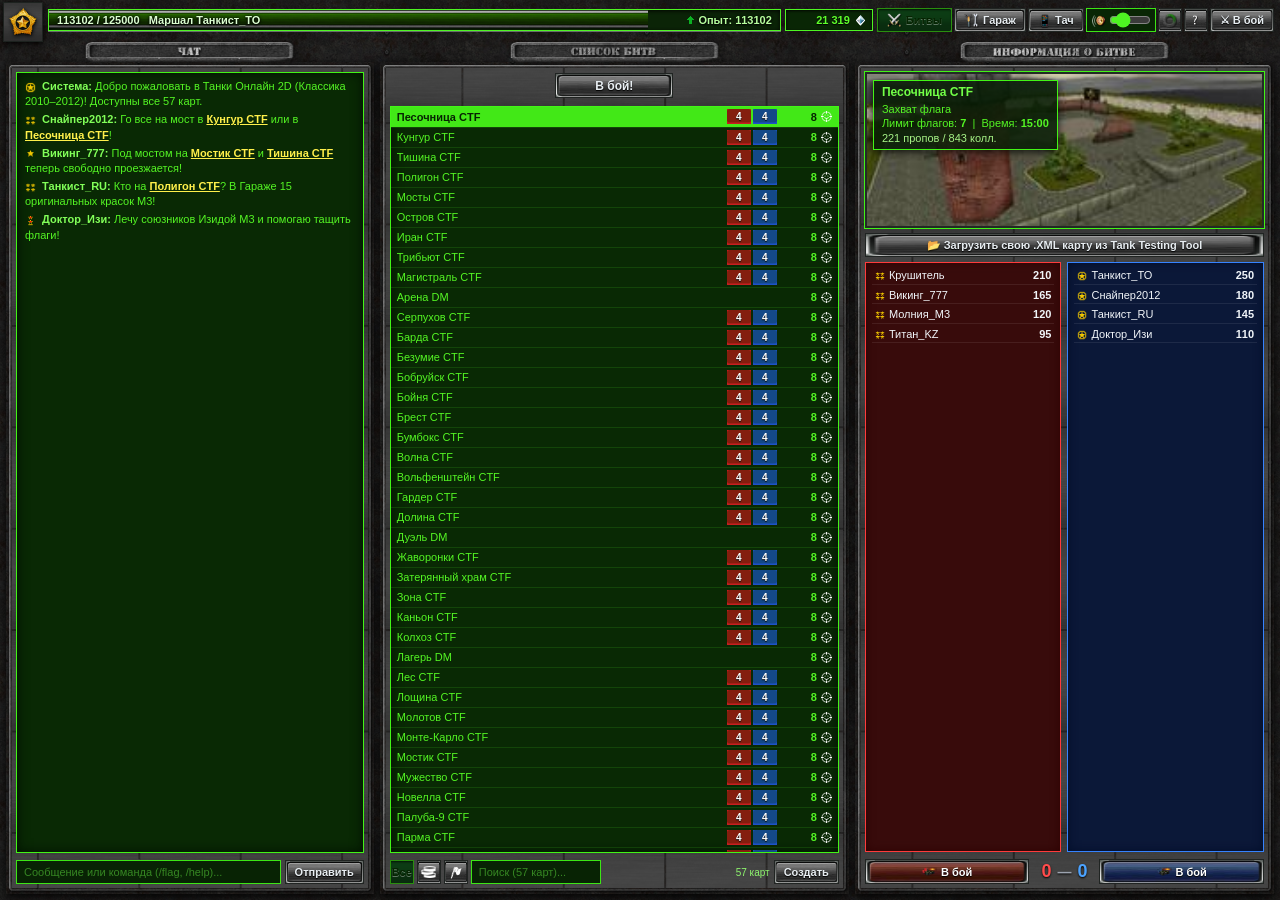
==== commit 2f020935: "loading" ====
--- a/tanki_2d.html
+++ b/tanki_2d.html
@@ -21,22 +21,26 @@
   }
 
   /* =========================================================
-     ВЕРХНЯЯ ТЕКСТУРИРОВАННАЯ ПАНЕЛЬ ТАНКОВ ОНЛАЙН (ТОЧНО ПО РЕФАМ 1, 2, 3, 4)
+     ВЕРХНИЙ ИНТЕРФЕЙС ПОВЕРХ ИГРЫ (БЕЗ ПОДЛОЖКИ / ФОНОВОЙ ПОЛОСЫ!)
      ========================================================= */
   #top-hud {
+    position: fixed;
+    top: 0;
+    left: 0;
+    right: 0;
     height: 36px;
-    background-color: #3e4541;
-    background-image: var(--ui-bg-tile);
-    background-repeat: repeat;
-    border-bottom: 2px solid #161917;
-    border-top: 1px solid #757d78;
+    background: transparent !important;
+    border: none !important;
+    box-shadow: none !important;
     display: flex;
     align-items: center;
-    padding: 0 4px 0 46px;
+    padding: 4px 6px 0 48px;
     z-index: 60;
     gap: 4px;
-    position: relative;
-    box-shadow: 0 2px 6px rgba(0,0,0,0.85);
+    pointer-events: none;
+  }
+  #top-hud > * {
+    pointer-events: auto;
   }
 
   /* Выступающий слева щиток со званием (42x42, выступает вниз на 6px как на рефах 1, 2, 3, 4) */
@@ -214,17 +218,18 @@
      (Рамка ViewportBorder + припасы слева снизу + счёт флагов и таймер справа снизу!)
      ========================================================= */
   #webgl-container {
-    flex: 1;
+    width: 100vw;
+    height: 100vh;
     position: relative;
     background: #78a8c8;
     overflow: hidden;
-    border: 5px solid transparent;
-    border-image: var(--ui-viewport-9slice) 6 fill repeat;
+    border: none;
   }
   canvas#webgl-canvas {
     width: 100%;
     height: 100%;
     display: block;
+    touch-action: none;
   }
   canvas#overlay-canvas {
     position: absolute;
@@ -271,7 +276,7 @@
 
   #ctf-banner {
     position: absolute;
-    top: 12px;
+    top: 42px;
     left: 50%;
     transform: translateX(-50%);
     background-color: rgba(9, 38, 5, 0.92);
@@ -286,10 +291,10 @@
     box-shadow: 0 4px 12px rgba(0,0,0,0.85);
   }
 
-  /* Верхний левый бейдж текущей карты в бою */
+  /* Верхний левый бейдж текущей карты в бою (сразу под плавающей верхней панелью!) */
   .battle-map-corner-pill {
     position: absolute;
-    top: 8px;
+    top: 44px;
     left: 10px;
     background: rgba(8, 30, 5, 0.78);
     border: 1px solid #3ce615;
@@ -306,10 +311,10 @@
     color: #a3ff7d;
   }
 
-  /* Килл-лог в правом верхнем углу экрана боя (как в оригинальном ТО) */
+  /* Килл-лог в правом верхнем углу экрана боя (под плавающей верхней панелью) */
   #kill-log {
     position: absolute;
-    top: 8px;
+    top: 40px;
     right: 10px;
     display: flex;
     flex-direction: column;
@@ -446,7 +451,7 @@
      ========================================================= */
   .to-fullscreen-overlay {
     position: fixed;
-    top: 36px;
+    top: 0;
     left: 0;
     right: 0;
     bottom: 0;
@@ -457,7 +462,7 @@
     display: none;
     flex-direction: column;
     z-index: 50;
-    padding: 5px 6px 6px 6px;
+    padding: 40px 6px 6px 6px;
     gap: 5px;
   }
 
@@ -1158,11 +1163,245 @@
   .tab-table { width: 100%; border-collapse: collapse; font-size: 11px; }
   .tab-table th { text-align: left; color: #d1fae5; padding: 4px 6px; border-bottom: 1px solid rgba(255,255,255,0.2); }
   .tab-table td { padding: 4px 6px; color: #ffffff; }
+
+  /* =========================================================
+     МОБИЛЬНОЕ СЕНСОРНОЕ УПРАВЛЕНИЕ (ДВА ДЖОЙСТИКА + КНОПКИ БОЯ)
+     ========================================================= */
+  #mobile-touch-controls {
+    position: absolute;
+    inset: 0;
+    pointer-events: none;
+    z-index: 28;
+    display: none;
+  }
+  #mobile-touch-controls.active {
+    display: block;
+  }
+  .mobile-joystick-zone {
+    position: absolute;
+    bottom: 62px;
+    width: 146px;
+    height: 146px;
+    border-radius: 50%;
+    background: radial-gradient(circle, rgba(20, 35, 16, 0.35) 0%, rgba(12, 22, 10, 0.65) 100%);
+    border: 2px solid rgba(134, 239, 109, 0.55);
+    box-shadow: 0 4px 18px rgba(0, 0, 0, 0.65), inset 0 0 14px rgba(84, 245, 36, 0.2);
+    pointer-events: auto;
+    touch-action: none;
+    display: flex;
+    align-items: center;
+    justify-content: center;
+  }
+  #mobile-joy-move { left: 22px; }
+  #mobile-joy-aim  { right: 22px; border-color: rgba(251, 191, 36, 0.65); }
+  .mobile-joystick-label {
+    position: absolute;
+    top: -20px;
+    left: 0;
+    right: 0;
+    text-align: center;
+    font-size: 10px;
+    font-weight: 800;
+    color: #d9f99d;
+    text-shadow: 0 1px 3px #000;
+    pointer-events: none;
+    letter-spacing: 0.4px;
+  }
+  .mobile-joystick-knob {
+    width: 58px;
+    height: 58px;
+    border-radius: 50%;
+    background: radial-gradient(circle at 35% 35%, #86ef6d 0%, #2f6f1e 75%, #193e10 100%);
+    border: 2px solid #ecfccb;
+    box-shadow: 0 4px 12px rgba(0,0,0,0.8);
+    pointer-events: none;
+    transform: translate(0px, 0px);
+    transition: transform 0.03s linear;
+  }
+  #mobile-joy-aim .mobile-joystick-knob {
+    background: radial-gradient(circle at 35% 35%, #fde047 0%, #d97706 75%, #78350f 100%);
+    border-color: #fef08a;
+  }
+  .mobile-action-cluster {
+    position: absolute;
+    right: 184px;
+    bottom: 68px;
+    display: flex;
+    flex-direction: column;
+    gap: 8px;
+    pointer-events: auto;
+    touch-action: none;
+  }
+  .mobile-action-btn {
+    min-width: 96px;
+    height: 40px;
+    padding: 0 12px;
+    border-radius: 8px;
+    border: 2px solid rgba(190, 242, 100, 0.75);
+    background: linear-gradient(180deg, rgba(44, 72, 34, 0.88) 0%, rgba(21, 38, 17, 0.92) 100%);
+    color: #ecfccb;
+    font-family: 'Tahoma', sans-serif;
+    font-size: 12px;
+    font-weight: 800;
+    text-shadow: 0 1px 2px #000;
+    box-shadow: 0 3px 10px rgba(0,0,0,0.75);
+    display: flex;
+    align-items: center;
+    justify-content: center;
+    gap: 5px;
+    cursor: pointer;
+    touch-action: none;
+  }
+  .mobile-action-btn.fire-btn {
+    height: 50px;
+    border-color: #fca5a5;
+    background: linear-gradient(180deg, rgba(185, 28, 28, 0.92) 0%, rgba(127, 29, 29, 0.96) 100%);
+    color: #fef2f2;
+    font-size: 13px;
+  }
+  .mobile-action-btn:active, .mobile-action-btn.pressed {
+    transform: scale(0.95);
+    filter: brightness(1.22);
+  }
+  @media (max-width: 900px) {
+    #top-hud .xp-bar-text { font-size: 10px; padding: 0 6px; }
+    .mobile-joystick-zone { width: 126px; height: 126px; bottom: 56px; }
+    .mobile-action-cluster { right: 158px; bottom: 58px; }
+  }
+
+  /* =========================================================
+     ОРИГИНАЛЬНОЕ ОКНО ЗАГРУЗКИ ТАНКОВ ОНЛАЙН (LoaderWindow + ColdLoad + Лампочки ProgressBar)
+     ========================================================= */
+  #to-preloader-screen {
+    position: fixed;
+    inset: 0;
+    z-index: 250;
+    background-color: #242a26;
+    background-image: var(--ui-bg-tile);
+    background-repeat: repeat;
+    display: flex;
+    flex-direction: column;
+    align-items: center;
+    justify-content: center;
+    user-select: none;
+  }
+  .to-loader-window {
+    width: 566px;
+    max-width: 95vw;
+    padding: 56px 22px 22px 22px;
+    background-size: 100% 100%;
+    background-repeat: no-repeat;
+    display: flex;
+    flex-direction: column;
+    align-items: center;
+    gap: 10px;
+    box-shadow: 0 24px 65px rgba(0, 0, 0, 0.92);
+    position: relative;
+  }
+  .to-loader-art-box {
+    width: 522px;
+    max-width: 100%;
+    height: 190px;
+    border-radius: 4px;
+    overflow: hidden;
+    background: #141a16;
+    border: 1px solid rgba(0,0,0,0.85);
+    position: relative;
+  }
+  .to-loader-art-box img {
+    width: 100%;
+    height: 100%;
+    object-fit: fill;
+    display: block;
+  }
+  .to-loader-status-row {
+    width: 522px;
+    max-width: 100%;
+    display: flex;
+    align-items: center;
+    justify-content: space-between;
+    font-size: 11px;
+    font-weight: 700;
+    color: #d9f99d;
+    text-shadow: 0 1px 2px #000;
+    padding: 0 2px;
+  }
+  .to-loader-lamps-bar {
+    width: 522px;
+    max-width: 100%;
+    height: 26px;
+    background-size: 100% 100%;
+    background-repeat: no-repeat;
+    display: flex;
+    align-items: center;
+    justify-content: space-between;
+    padding: 0 10px;
+  }
+  .to-loader-lamp {
+    width: 16px;
+    height: 16px;
+    object-fit: contain;
+  }
+  .to-loader-tube-wrap {
+    width: 522px;
+    max-width: 100%;
+    height: 28px;
+    position: relative;
+    display: flex;
+    align-items: center;
+  }
+  .to-loader-tube-bg {
+    position: absolute;
+    inset: 0;
+    width: 100%;
+    height: 100%;
+    object-fit: fill;
+    pointer-events: none;
+    z-index: 2;
+  }
+  .to-loader-tube-fill-clip {
+    position: absolute;
+    left: 16px;
+    right: 16px;
+    top: 5px;
+    bottom: 5px;
+    overflow: hidden;
+    border-radius: 8px;
+    z-index: 1;
+    background: #101712;
+  }
+  .to-loader-tube-fill {
+    height: 100%;
+    width: 0%;
+    background: linear-gradient(180deg, #a3ff4d 0%, #44c800 55%, #1c5c00 100%);
+    background-size: 100% 100%;
+    transition: width 0.08s linear;
+  }
 </style>
 </head>
 <body>
 
-<!-- ВЕРХНЯЯ ПАНЕЛЬ ТАНКОВ ОНЛАЙН (ТОЧНО ПО РЕФАМ №1, №2, №3, №4: БЕЗ КАСТОМНЫХ СЧЁТЧИКОВ ФЛАГОВ В ШАПКЕ!) -->
+<!-- ОРИГИНАЛЬНОЕ ОКНО ЗАГРУЗКИ ТАНКОВ ОНЛАЙН (ПРЕДЗАГРУЗКА ВСЕХ ТЕКСТУР, КАРТОЧЕК ГАРАЖА И СПРАЙТОВ ЭФФЕКТОВ) -->
+<div id="to-preloader-screen">
+  <div class="to-loader-window" id="to-loader-window-box">
+    <div class="to-loader-art-box">
+      <img id="to-loader-art-img" src="" alt="Загрузка Танков Онлайн">
+    </div>
+    <div class="to-loader-status-row">
+      <span id="to-loader-stage-text">Загрузка ресурсов библиотеки и текстур...</span>
+      <span id="to-loader-pct-text">0%</span>
+    </div>
+    <div class="to-loader-lamps-bar" id="to-loader-lamps-row"></div>
+    <div class="to-loader-tube-wrap">
+      <div class="to-loader-tube-fill-clip">
+        <div class="to-loader-tube-fill" id="to-loader-tube-fill"></div>
+      </div>
+      <img class="to-loader-tube-bg" id="to-loader-tube-bg-img" src="" alt="">
+    </div>
+  </div>
+</div>
+
+<!-- ВЕРХНЯЯ ПАНЕЛЬ ТАНКОВ ОНЛАЙН (ПОВЕРХ ИГРЫ БЕЗ ПОДЛОЖКИ И БЕЗ ФЕЙКОВЫХ КНОПОК ДОНАТА/ВЫХОДА) -->
 <div id="top-hud">
   <!-- Выступающий щиток со званием -->
   <div class="rank-shield-float" title="Звание танкиста">
@@ -1176,22 +1415,18 @@
       <span>113102 / 125000 &nbsp; Маршал Танкист_ТО</span>
       <span class="score-right">
         <img id="ui-arrow-up-icon" src="" alt="">
-        <span>Рейтинг: <b id="ui-score-xp">113102</b></span>
+        <span>Опыт: <b id="ui-score-xp">113102</b></span>
       </span>
     </div>
   </div>
 
-  <!-- Окошко кристаллов + классическая красная кнопка [x2 Купить] как на Рефах 2 и 4 -->
-  <div class="crystals-box" title="Кристаллы">
+  <!-- Окошко кристаллов (зарабатываются в бою за фраги и флаги) -->
+  <div class="crystals-box" title="Кристаллы (начисляются за уничтожение танков и доставку флагов)">
     <span id="player-crystals">21 319</span>
     <img class="crystal-icon-img" id="ui-crystal-icon" src="" alt="💎">
   </div>
-  <button class="to-swf-btn btn-red" id="btn-buy-crystals" title="Пополнить кристаллы (+1000 💎)" style="padding:0 7px; gap:3px;">
-    <span style="color:#fde047;font-weight:900;">x2</span>
-    <span>Купить</span>
-  </button>
-
-  <!-- Кнопки навигации (Битвы / Гараж + квадратные иконки как на Рефах 1, 2, 3, 4) -->
+
+  <!-- Кнопки навигации (Битвы / Гараж / Тач-управление / Звук / Полный экран / Справка) -->
   <div class="top-nav-buttons">
     <button class="to-swf-btn" id="btn-open-battles" title="Список всех 57 карт Танков Онлайн (M)">
       <img id="ui-icon-battles" src="" alt="">
@@ -1200,6 +1435,9 @@
     <button class="to-swf-btn" id="btn-open-garage" title="Гараж (G)">
       <img id="ui-icon-garage" src="" alt="">
       <span>Гараж</span>
+    </button>
+    <button class="to-swf-btn" id="btn-mobile-toggle" title="Включить / выключить сенсорные джойстики для телефона и планшета">
+      <span>📱 Тач</span>
     </button>
     <div class="volume-control" title="Громкость звука (выстрелы + эмбиент + двигатель)">
       <img id="btn-sound-toggle" src="" alt="🔊" style="width:15px;height:15px;cursor:pointer;">
@@ -1211,8 +1449,9 @@
     <button class="to-swf-btn icon-only" id="btn-help-diagram" title="Справка по управлению (?)">
       <img id="ui-icon-help" src="" alt="?">
     </button>
-    <button class="to-swf-btn icon-only btn-red" id="btn-nav-battle" title="Вернуться в бой / Закрыть окно (ESC)">
-      <img id="ui-icon-close" src="" alt="✖">
+    <button class="to-swf-btn" id="btn-nav-battle" title="Вернуться в бой (ESC)" style="display:none;">
+      <img id="ui-icon-close" src="" alt="" style="display:none;">
+      <span>⚔ В бой</span>
     </button>
     <!-- Скрытые вспомогательные элементы -->
     <button class="hidden-compat-hud" id="btn-load-xml-map"></button>
@@ -1222,7 +1461,7 @@
   </div>
 </div>
 
-<!-- ИГРОВОЙ ХОЛСТ БОЯ (РАМКА VIEWPORT_9SLICE + ИНВЕНТАРЬ СЛЕВА СНИЗУ + СЧЁТ CTF И ТАЙМЕР СПРАВА СНИЗУ!) -->
+<!-- ИГРОВОЙ ХОЛСТ БОЯ (ВО ВЕСЬ ЭКРАН ПОД ВЕРХНЕЙ ПАНЕЛЬЮ + ИНВЕНТАРЬ + МОБИЛЬНОЕ УПРАВЛЕНИЕ) -->
 <div id="webgl-container">
   <canvas id="webgl-canvas"></canvas>
   <canvas id="overlay-canvas"></canvas>
@@ -1242,6 +1481,24 @@
     <span id="current-map-title">Песочница CTF</span>
   </div>
   <div id="kill-log"></div>
+
+  <!-- Сенсорное мобильное управление (левый джойстик — ход корпуса, правый джойстик — башня и огонь + кнопки) -->
+  <div id="mobile-touch-controls">
+    <div class="mobile-joystick-zone" id="mobile-joy-move">
+      <div class="mobile-joystick-label">ХОД ТАНКА</div>
+      <div class="mobile-joystick-knob" id="mobile-knob-move"></div>
+    </div>
+    <div class="mobile-action-cluster">
+      <button type="button" class="mobile-action-btn fire-btn" id="mobile-btn-fire">🔥 ОГОНЬ</button>
+      <button type="button" class="mobile-action-btn" id="mobile-btn-scope">🎯 ПРИЦЕЛ</button>
+      <button type="button" class="mobile-action-btn" id="mobile-btn-flag">🚩 ФЛАГ</button>
+      <button type="button" class="mobile-action-btn" id="mobile-btn-tab">📊 СЧЁТ</button>
+    </div>
+    <div class="mobile-joystick-zone" id="mobile-joy-aim">
+      <div class="mobile-joystick-label">БАШНЯ / ОГОНЬ</div>
+      <div class="mobile-joystick-knob" id="mobile-knob-aim"></div>
+    </div>
+  </div>
 
   <!-- Нижний левый угол: 5 иконок припасов InventoryIcon из battles.swf -->
   <div id="bottom-left-inventory">
@@ -1393,11 +1650,11 @@
           </div>
         </div>
 
-        <!-- Строка ссылки на битву и загрузки .XML как на Рефе №3 -->
+        <!-- Кнопка загрузки пользовательской .XML карты из Tank Testing Tool (без фейковой ссылки на сервер) -->
         <div class="battle-link-copy-row">
-          <input type="text" class="to-input-field" id="battle-share-link" value="#/server=RU1&battle=sandbox_ctf" readonly>
-          <button class="to-swf-btn" id="btn-copy-battle-link">Копировать</button>
-          <button class="to-swf-btn" id="btn-battles-load-xml" title="Открыть свой .xml файл карты из Tank Testing Tool">📂 .XML</button>
+          <button class="to-swf-btn" id="btn-battles-load-xml" style="width:100%;" title="Открыть свой .xml файл карты из Tank Testing Tool">📂 Загрузить свою .XML карту из Tank Testing Tool</button>
+          <input type="hidden" id="battle-share-link" value="">
+          <button id="btn-copy-battle-link" style="display:none;"></button>
         </div>
 
         <div class="battle-teams-split">
@@ -1487,8 +1744,8 @@
               </div>
             </div>
             <div class="info-bottom-actions">
-              <button class="to-swf-btn info-Bottom-btn" id="btn-garage-upgrade">Улучшить</button>
-              <button class="to-swf-btn info-Bottom-btn" id="btn-garage-equip">Установить</button>
+              <button id="btn-garage-upgrade" style="display:none;"></button>
+              <button class="to-swf-btn info-Bottom-btn" id="btn-garage-equip" style="min-width:160px;">Установить</button>
               <button id="btn-close-garage" style="display:none;"></button>
             </div>
           </div>
@@ -1620,6 +1877,152 @@
     ['eff_health', 'eff_armor', 'eff_power', 'eff_nitro', 'rank_sm_1', 'rank_sm_2', 'rank_sm_3', 'rank_sm_4', 'rank_sm_5', 'rank_sm_6', 'rank_sm_7'].forEach(getSwfImage);
   }
 
+  // ==========================================
+  // 0.1. ОРИГИНАЛЬНОЕ ОКНО ЗАГРУЗКИ ТАНКОВ ОНЛАЙН (ПРЕДЗАГРУЗКА ВСЕХ КАРТИНОК И ТЕКСТУР ДО ОТКРЫТИЯ СПИСКА БИТВ!)
+  // ==========================================
+  const preloaderScreen = document.getElementById('to-preloader-screen');
+  const loaderWinBox = document.getElementById('to-loader-window-box');
+  const loaderArtImg = document.getElementById('to-loader-art-img');
+  const loaderStageText = document.getElementById('to-loader-stage-text');
+  const loaderPctText = document.getElementById('to-loader-pct-text');
+  const loaderLampsRow = document.getElementById('to-loader-lamps-row');
+  const loaderTubeFill = document.getElementById('to-loader-tube-fill');
+  const loaderTubeBgImg = document.getElementById('to-loader-tube-bg-img');
+  const LAMP_COUNT = 18;
+  const lampEls = [];
+
+  if (typeof TANKI_SWF_UI !== 'undefined') {
+    if (loaderWinBox && TANKI_SWF_UI.loader_window_big) {
+      loaderWinBox.style.backgroundImage = `url("${TANKI_SWF_UI.loader_window_big}")`;
+    }
+    if (loaderLampsRow && TANKI_SWF_UI.loader_bar_bg) {
+      loaderLampsRow.style.backgroundImage = `url("${TANKI_SWF_UI.loader_bar_bg}")`;
+    }
+    if (loaderTubeBgImg && TANKI_SWF_UI.loader_tube_bg) {
+      loaderTubeBgImg.src = TANKI_SWF_UI.loader_tube_bg;
+    }
+    if (loaderTubeFill && TANKI_SWF_UI.loader_tube_fuel) {
+      loaderTubeFill.style.backgroundImage = `url("${TANKI_SWF_UI.loader_tube_fuel}")`;
+    }
+    if (loaderLampsRow) {
+      loaderLampsRow.innerHTML = '';
+      for (let i = 0; i < LAMP_COUNT; i++) {
+        const lImg = document.createElement('img');
+        lImg.className = 'to-loader-lamp';
+        lImg.src = TANKI_SWF_UI.loader_lamp_off || '';
+        loaderLampsRow.appendChild(lImg);
+        lampEls.push(lImg);
+      }
+    }
+  }
+
+  let currentColdLoadIdx = 1;
+  function setColdLoadArtwork(idx) {
+    if (typeof TANKI_SWF_UI === 'undefined' || !loaderArtImg) return;
+    const key = `coldload_${((idx - 1) % 8) + 1}`;
+    if (TANKI_SWF_UI[key]) loaderArtImg.src = TANKI_SWF_UI[key];
+  }
+  setColdLoadArtwork(1);
+
+  function updatePreloaderUI(pct01, stageLabel) {
+    const clamped = Math.max(0, Math.min(1, pct01));
+    const pctInt = Math.round(clamped * 100);
+    if (loaderPctText) loaderPctText.textContent = `${pctInt}%`;
+    if (stageLabel && loaderStageText) loaderStageText.textContent = stageLabel;
+    if (loaderTubeFill) loaderTubeFill.style.width = `${pctInt}%`;
+    if (typeof TANKI_SWF_UI !== 'undefined' && lampEls.length > 0) {
+      const litCount = Math.round(clamped * LAMP_COUNT);
+      for (let i = 0; i < lampEls.length; i++) {
+        lampEls[i].src = (i < litCount ? TANKI_SWF_UI.loader_lamp_on : TANKI_SWF_UI.loader_lamp_off) || '';
+      }
+    }
+  }
+
+  function collectAllGameImageUris() {
+    const uris = [];
+    const seen = new Set();
+    const pushUri = (u) => {
+      if (typeof u === 'string' && u.startsWith('data:image/') && !seen.has(u)) {
+        seen.add(u);
+        uris.push(u);
+      }
+    };
+    if (typeof TANKI_SWF_UI !== 'undefined') {
+      Object.values(TANKI_SWF_UI).forEach(pushUri);
+    }
+    if (typeof TANKI_TEXTURES !== 'undefined') {
+      const walk = (obj) => {
+        if (!obj) return;
+        if (typeof obj === 'string') { pushUri(obj); return; }
+        if (typeof obj === 'object') Object.values(obj).forEach(walk);
+      };
+      walk(TANKI_TEXTURES);
+    }
+    if (typeof TANKI_BUILT_IN_MAPS !== 'undefined') {
+      Object.values(TANKI_BUILT_IN_MAPS).forEach(m => { if (m && m.preview) pushUri(m.preview); });
+    }
+    if (typeof TANKI_TARA_TEXTURES !== 'undefined') {
+      Object.values(TANKI_TARA_TEXTURES).forEach(pushUri);
+    }
+    return uris;
+  }
+
+  function runTankiAssetPreloader(stagePrefix, minDurationMs, onComplete) {
+    if (!preloaderScreen) { if (onComplete) onComplete(); return; }
+    // Если открыт специальный хэш #loader — оставляем экран загрузки открытым на 68% для демонстрации/проверки!
+    if (window.location.hash === '#loader') {
+      preloaderScreen.style.display = 'flex';
+      setColdLoadArtwork(1);
+      updatePreloaderUI(0.68, 'Загрузка ресурсов: 3D-модели корпусов, пушек, звуков и 57 карт...');
+      return;
+    }
+
+    preloaderScreen.style.display = 'flex';
+    currentColdLoadIdx = (currentColdLoadIdx % 8) + 1;
+    setColdLoadArtwork(currentColdLoadIdx);
+    updatePreloaderUI(0.04, `${stagePrefix} (инициализация)...`);
+
+    const allUris = collectAllGameImageUris();
+    const total = Math.max(1, allUris.length);
+    let loadedCount = 0;
+    const startTime = performance.now();
+
+    allUris.forEach(u => {
+      const im = new Image();
+      const doneOne = () => { loadedCount++; };
+      im.onload = doneOne;
+      im.onerror = doneOne;
+      im.src = u;
+    });
+
+    function tickLoader() {
+      const elapsed = performance.now() - startTime;
+      const timeRatio = Math.min(1, elapsed / Math.max(120, minDurationMs));
+      const imgRatio = loadedCount / total;
+      const combined = Math.min(1, timeRatio * 0.65 + imgRatio * 0.35);
+
+      if (combined < 0.35) {
+        updatePreloaderUI(combined, `${stagePrefix}: загрузка интерфейса и превью Гаража (${loadedCount}/${total})...`);
+      } else if (combined < 0.75) {
+        setColdLoadArtwork(currentColdLoadIdx + 1);
+        updatePreloaderUI(combined, `${stagePrefix}: декодирование текстур карт .tara и спрайтов эффектов...`);
+      } else {
+        updatePreloaderUI(combined, `${stagePrefix}: подготовка 3D сцены и списка 57 битв...`);
+      }
+
+      if (timeRatio >= 1 && imgRatio >= 0.98) {
+        updatePreloaderUI(1.0, 'Готово! Вход в Танки Онлайн...');
+        setTimeout(() => {
+          preloaderScreen.style.display = 'none';
+          if (onComplete) onComplete();
+        }, 80);
+      } else {
+        requestAnimationFrame(tickLoader);
+      }
+    }
+    requestAnimationFrame(tickLoader);
+  }
+
   // Кнопки полного экрана и схемы управления [?] в верхней панели
   const btnFull = document.getElementById('btn-fullscreen');
   if (btnFull) {
@@ -1638,7 +2041,7 @@
   }
 
   // ==========================================
-  // 1. АУДИОСИСТЕМА TANK TESTING TOOL: ВЫСТРЕЛЫ + ФОНОВЫЙ ЭМБИЕНТ КАРТЫ + ЗВУК ДВИГАТЕЛЯ И БАШНИ!
+  // 1. АУДИОСИСТЕМА TANK TESTING TOOL: БЕЗ ЗАЦИКЛИВАНИЯ БАШНИ, ОГНЕМЁТА, ФРИЗА И ИЗИДЫ!
   // ==========================================
   let soundEnabled = true;
   let masterVolume = 0.25;
@@ -1649,13 +2052,15 @@
   const lastSoundTime = {};
   let activeSoundCount = 0;
 
-  // Непрерывные петли эмбиента (fon.mp3) и двигателя танка (engineidle.mp3 / move.mp3)
+  // Непрерывные петли эмбиента (fon.mp3), двигателя (engine_idle / engine_move) и управляемые петли башни/огнемёта/фриза/изиды
   let ambientSourceNode = null;
   let ambientGainNode = null;
   let engineIdleNode = null;
   let engineIdleGain = null;
   let engineMoveNode = null;
   let engineMoveGain = null;
+  const continuousLoops = {}; // { turret_rot, firebird_shot, freeze_shot, isida_damage, isida_heal }
+  const CONTINUOUS_LOOP_KEYS = new Set(['turret_rot', 'firebird_shot', 'freeze_shot', 'isida_damage', 'isida_heal']);
   let loopsStarted = false;
 
   function initAudioCtx() {
@@ -1743,17 +2148,51 @@
         engineMoveGain.connect(compressorNode);
         engineMoveNode.start(0);
       }
+
+      // 3) Управляемые петли для привода башни, Огнемёта, Фриза и Изиды (звучат ТОЛЬКО пока зажата клавиша!)
+      for (const loopKey of CONTINUOUS_LOOP_KEYS) {
+        const lBuf = await getAudioBuffer(loopKey);
+        if (lBuf && audioCtx) {
+          const src = audioCtx.createBufferSource();
+          src.buffer = lBuf;
+          src.loop = true;
+          const g = audioCtx.createGain();
+          g.gain.value = 0.0;
+          src.connect(g);
+          g.connect(compressorNode);
+          src.start(0);
+          continuousLoops[loopKey] = { source: src, gain: g };
+        }
+      }
     } catch (e) {}
   }
 
-  // Плавная модуляция звука двигателя и башни игрока в каждом кадре
+  // Плавная модуляция звука двигателя, привода башни и струйных пушек игрока в каждом кадре
   function updateEngineAudioTick(dt) {
     if (!audioCtx || !soundEnabled || !playerTank) return;
     const inOverlay = document.getElementById('garage-screen').style.display === 'flex' ||
-                      document.getElementById('battles-screen').style.display === 'flex';
+                      document.getElementById('battles-screen').style.display === 'flex' ||
+                      (preloaderScreen && preloaderScreen.style.display !== 'none');
     if (ambientGainNode) {
-      ambientGainNode.gain.value = inOverlay ? 0.10 : 0.30;
-    }
+      ambientGainNode.gain.value = inOverlay ? 0.08 : 0.28;
+    }
+
+    // Мгновенно гасим или включаем непрерывные петли башни, Огнемёта, Фриза и Изиды
+    const fadeStep = Math.min(1, 25 * dt);
+    for (const loopKey of CONTINUOUS_LOOP_KEYS) {
+      const entry = continuousLoops[loopKey];
+      if (!entry || !entry.gain) continue;
+      let targetG = 0.0;
+      if (!inOverlay && !playerTank.isDead) {
+        if (loopKey === 'turret_rot') {
+          targetG = (playerTank.turretRotatingTimer > 0) ? 0.16 : 0.0;
+        } else {
+          targetG = (playerTank.weaponSprayTimer > 0 && playerTank.weaponSprayKey === loopKey) ? 0.30 : 0.0;
+        }
+      }
+      entry.gain.gain.value = lerp(entry.gain.gain.value, targetG, fadeStep);
+    }
+
     if (!engineIdleGain || !engineMoveGain) return;
     if (inOverlay || playerTank.isDead) {
       engineIdleGain.gain.value = 0.0;
@@ -1769,12 +2208,13 @@
     }
   }
 
-  // Проигрывание звука с учётом позиции источника (боты вдали звучат тихо, без наложения!)
+  // Проигрывание одиночных звуков выстрелов/взрывов (непрерывные петли обрабатываются через continuousLoops без наслоения!)
   function playTankiSound(soundKey, baseVol = 0.5, sourceTank = null) {
     if (!soundEnabled || masterVolume <= 0.001) return;
+    if (CONTINUOUS_LOOP_KEYS.has(soundKey)) return;
 
     const now = performance.now();
-    const minCooldown = (soundKey.includes('firebird') || soundKey.includes('freeze') || soundKey.includes('isida') || soundKey === 'turret_rot') ? 380 : 140;
+    const minCooldown = 140;
     if (lastSoundTime[soundKey] && now - lastSoundTime[soundKey] < minCooldown) return;
     if (activeSoundCount >= 5 && sourceTank && !sourceTank.isPlayer) return;
 
@@ -1808,7 +2248,7 @@
     });
   }
 
-  ['ambient_fon', 'engine_idle', 'engine_move', 'turret_rot', 'smoky_shot', 'smoky_exp', 'smoky_crit', 'twins_shot', 'railgun', 'railgun_shot', 'thunder_shot', 'thunder_exp', 'ricochet_shot', 'ricochet_bounce', 'ricochet_explosion', 'shaft_shot', 'mine_place', 'mine_boom', 'explosion', 'bonus', 'flag_taken', 'flag_captured', 'flag_returned'].forEach(s => {
+  ['ambient_fon', 'engine_idle', 'engine_move', 'turret_rot', 'firebird_shot', 'freeze_shot', 'isida_damage', 'isida_heal', 'smoky_shot', 'smoky_exp', 'smoky_crit', 'twins_shot', 'railgun', 'railgun_shot', 'thunder_shot', 'thunder_exp', 'ricochet_shot', 'ricochet_bounce', 'ricochet_explosion', 'shaft_shot', 'mine_place', 'mine_boom', 'explosion', 'bonus', 'flag_taken', 'flag_captured', 'flag_returned'].forEach(s => {
     setTimeout(() => getAudioBuffer(s), 180);
   });
 
@@ -3513,6 +3953,8 @@
 
       let moveIntent = 0;
       let turnIntent = 0;
+      this.turretRotatingTimer = Math.max(0, (this.turretRotatingTimer || 0) - dt);
+      this.weaponSprayTimer = Math.max(0, (this.weaponSprayTimer || 0) - dt);
 
       if (this.isPlayer) {
         const garageOpen = document.getElementById('garage-screen').style.display === 'flex';
@@ -3523,9 +3965,18 @@
           if (keys['KeyA'] || keys['ArrowLeft']) turnIntent += 1;
           if (keys['KeyD'] || keys['ArrowRight']) turnIntent -= 1;
 
-          // Классическое управление башней Танков Онлайн: Z / X — поворот башни, C — центрирование, либо наведение мышью
+          const mts = window.mobileTouchState;
+          if (mts && mts.enabled) {
+            if (Math.abs(mts.moveY) > 0.08) moveIntent = clamp(-mts.moveY, -1, 1);
+            if (Math.abs(mts.moveX) > 0.08) turnIntent = clamp(-mts.moveX, -1, 1);
+          }
+
+          // Классическое управление башней Танков Онлайн: Z / X — поворот башни, C — центрирование, правый стик на телефоне, либо наведение мышью
           const prevTurret = this.turretAngle;
-          if (keys['KeyZ'] || keys['Comma']) {
+          if (mts && mts.enabled && mts.aimActive) {
+            this.turretAngle = rotateTowards(this.turretAngle, mts.aimAngle, 5.2 * dt);
+            this.keyboardTurretMode = true;
+          } else if (keys['KeyZ'] || keys['Comma']) {
             this.turretAngle += 2.6 * dt;
             this.keyboardTurretMode = true;
           } else if (keys['KeyX'] || keys['Period']) {
@@ -3544,17 +3995,20 @@
               this.turretAngle = rotateTowards(this.turretAngle, targetAngle, 4.4 * dt);
             }
           }
-          if (Math.abs(normalizeAngle(this.turretAngle - prevTurret)) > 0.015) {
-            playTankiSound('turret_rot', 0.16, this);
+          if (Math.abs(normalizeAngle(this.turretAngle - prevTurret)) > 0.004) {
+            this.turretRotatingTimer = 0.08;
           }
 
-          // Оптический прицел Шафта при зажатии Shift
+          // Оптический прицел Шафта при зажатии Shift или кнопки «Прицел» на телефоне
           const scopeEl = document.getElementById('shaft-scope-overlay');
           if (scopeEl) {
-            scopeEl.style.display = (this.turretId === 'shaft' && (keys['ShiftLeft'] || keys['ShiftRight'])) ? 'flex' : 'none';
+            const scopeActive = this.turretId === 'shaft' && (keys['ShiftLeft'] || keys['ShiftRight'] || (mts && mts.scopeToggled));
+            scopeEl.style.display = scopeActive ? 'flex' : 'none';
           }
 
-          if (isMouseDown || keys['Space']) this.fire();
+          if (isMouseDown || keys['Space'] || (mts && (mts.fireHeld || mts.aimAutoFire))) {
+            this.fire();
+          }
         }
       } else {
         this.updateSmartBotAI(dt);
@@ -3758,7 +4212,10 @@
         if (this.energy < 2) return;
         this.energy = Math.max(0, this.energy - t.drain * dtGlobal);
         const isFlame = t.type === 'flame';
-        playTankiSound(isFlame ? 'firebird_shot' : 'freeze_shot', 0.35, this);
+        if (this.isPlayer) {
+          this.weaponSprayTimer = 0.09;
+          this.weaponSprayKey = isFlame ? 'firebird_shot' : 'freeze_shot';
+        }
         spawnSprayParticle(this, isFlame ? 'fire' : 'freeze', t.dps * (this.supplies.damage > 0 ? 2 : 1));
 
       } else if (t.type === 'ricochet') {
@@ -4203,7 +4660,10 @@
         const dmg = tData.dps * (shooter.supplies.damage > 0 ? 2 : 1) * dt;
         bestTarget.takeDamage(dmg, shooter, 'isida');
       }
-      playTankiSound(isAlly ? 'isida_heal' : 'isida_damage', 0.32, shooter);
+      if (shooter.isPlayer) {
+        shooter.weaponSprayTimer = 0.09;
+        shooter.weaponSprayKey = isAlly ? 'isida_heal' : 'isida_damage';
+      }
 
       const start = new THREE.Vector3(shooter.x + dirX * 2.1, (shooter.y || 0) + 1.35, shooter.z + dirZ * 2.1);
       const end = new THREE.Vector3(bestTarget.x, (bestTarget.y || 0) + 1.25, bestTarget.z);
@@ -4492,6 +4952,21 @@
       updateGarageCameraPos();
     }
   });
+  garageCanvas.addEventListener('touchstart', e => {
+    if (e.touches && e.touches.length > 0) {
+      isDraggingGarage = true;
+      garageDragPrevX = e.touches[0].clientX;
+    }
+  }, { passive: true });
+  window.addEventListener('touchend', () => { isDraggingGarage = false; }, { passive: true });
+  window.addEventListener('touchmove', e => {
+    if (isDraggingGarage && e.touches && e.touches.length > 0) {
+      const dx = e.touches[0].clientX - garageDragPrevX;
+      garageDragPrevX = e.touches[0].clientX;
+      garageOrbitAngle = clamp(garageOrbitAngle - dx * 0.008, -1.05, 1.05);
+      updateGarageCameraPos();
+    }
+  }, { passive: true });
 
   function rebuildGaragePreviewTank() {
     while (garageTankGroup.children.length > 0) {
@@ -4531,7 +5006,13 @@
     document.getElementById('btn-open-garage').classList.toggle('active-green', isVisible);
     document.getElementById('btn-open-battles').classList.toggle('active-green', isBattlesVisible);
     const nb = document.getElementById('btn-nav-battle');
-    if (nb) nb.classList.toggle('active-green', !isVisible && !isBattlesVisible);
+    if (nb) {
+      nb.style.display = (isVisible || isBattlesVisible) ? 'inline-flex' : 'none';
+    }
+    const mobWrap = document.getElementById('mobile-touch-controls');
+    if (mobWrap && window.mobileTouchState) {
+      mobWrap.classList.toggle('active', !!(window.mobileTouchState.enabled && !isVisible && !isBattlesVisible));
+    }
     if (!isVisible) return;
     const w = garageWrap.clientWidth || 420;
     const h = garageWrap.clientHeight || 220;
@@ -4741,6 +5222,171 @@
   window.addEventListener('mouseup', e => {
     if (e.button === 0) isMouseDown = false;
   });
+
+  // ==========================================
+  // СЕНСОРНОЕ МОБИЛЬНОЕ УПРАВЛЕНИЕ (ДВА ВИРТУАЛЬНЫХ СТИКА + КНОПКИ БОЯ)
+  // ==========================================
+  const isTouchDevice = ('ontouchstart' in window) || (navigator.maxTouchPoints > 0) || (window.innerWidth <= 960) || window.location.hash.includes('mobile');
+  window.mobileTouchState = {
+    enabled: isTouchDevice,
+    moveX: 0,
+    moveY: 0,
+    aimActive: false,
+    aimAngle: 0,
+    aimAutoFire: false,
+    fireHeld: false,
+    scopeToggled: false
+  };
+
+  function syncMobileControlsUI() {
+    const mts = window.mobileTouchState;
+    const btnMob = document.getElementById('btn-mobile-toggle');
+    if (btnMob) btnMob.classList.toggle('active-green', !!(mts && mts.enabled));
+    const mobWrap = document.getElementById('mobile-touch-controls');
+    const isOverlayOpen = document.getElementById('garage-screen').style.display === 'flex' ||
+                          document.getElementById('battles-screen').style.display === 'flex';
+    if (mobWrap) mobWrap.classList.toggle('active', !!(mts && mts.enabled && !isOverlayOpen));
+  }
+
+  const btnMobileToggle = document.getElementById('btn-mobile-toggle');
+  if (btnMobileToggle) {
+    btnMobileToggle.onclick = () => {
+      window.mobileTouchState.enabled = !window.mobileTouchState.enabled;
+      if (!window.mobileTouchState.enabled) {
+        window.mobileTouchState.moveX = 0;
+        window.mobileTouchState.moveY = 0;
+        window.mobileTouchState.aimActive = false;
+        window.mobileTouchState.aimAutoFire = false;
+        window.mobileTouchState.fireHeld = false;
+      }
+      syncMobileControlsUI();
+    };
+  }
+
+  function bindVirtualJoystick(zoneId, knobId, onMoveCallback, onReleaseCallback) {
+    const zone = document.getElementById(zoneId);
+    const knob = document.getElementById(knobId);
+    if (!zone || !knob) return;
+    let activePointerId = null;
+    const maxRadius = 44;
+
+    function updateFromClientXY(clientX, clientY) {
+      const rect = zone.getBoundingClientRect();
+      const cx = rect.left + rect.width * 0.5;
+      const cy = rect.top + rect.height * 0.5;
+      let dx = clientX - cx;
+      let dy = clientY - cy;
+      const dist = Math.hypot(dx, dy);
+      const clampedDist = Math.min(maxRadius, dist);
+      const ang = Math.atan2(dy, dx);
+      const kx = Math.cos(ang) * clampedDist;
+      const ky = Math.sin(ang) * clampedDist;
+      knob.style.transform = `translate(${kx.toFixed(1)}px, ${ky.toFixed(1)}px)`;
+      onMoveCallback(kx / maxRadius, ky / maxRadius, clampedDist / maxRadius);
+    }
+
+    function resetKnob() {
+      activePointerId = null;
+      knob.style.transform = 'translate(0px, 0px)';
+      onReleaseCallback();
+    }
+
+    zone.addEventListener('pointerdown', e => {
+      e.preventDefault();
+      activePointerId = e.pointerId;
+      if (zone.setPointerCapture) {
+        try { zone.setPointerCapture(e.pointerId); } catch (_) {}
+      }
+      updateFromClientXY(e.clientX, e.clientY);
+    });
+    zone.addEventListener('pointermove', e => {
+      if (activePointerId !== e.pointerId) return;
+      e.preventDefault();
+      updateFromClientXY(e.clientX, e.clientY);
+    });
+    zone.addEventListener('pointerup', e => {
+      if (activePointerId !== e.pointerId) return;
+      resetKnob();
+    });
+    zone.addEventListener('pointercancel', e => {
+      if (activePointerId !== e.pointerId) return;
+      resetKnob();
+    });
+  }
+
+  bindVirtualJoystick(
+    'mobile-joy-move',
+    'mobile-knob-move',
+    (nx, ny) => {
+      window.mobileTouchState.moveX = nx;
+      window.mobileTouchState.moveY = ny;
+    },
+    () => {
+      window.mobileTouchState.moveX = 0;
+      window.mobileTouchState.moveY = 0;
+    }
+  );
+
+  bindVirtualJoystick(
+    'mobile-joy-aim',
+    'mobile-knob-aim',
+    (nx, ny, mag) => {
+      if (mag > 0.14) {
+        window.mobileTouchState.aimActive = true;
+        // Экранное направление (nx вправо, ny вниз) переводим в угол башни (-X = sin, -Z = cos)
+        window.mobileTouchState.aimAngle = Math.atan2(-nx, -ny);
+        window.mobileTouchState.aimAutoFire = (mag > 0.78);
+      } else {
+        window.mobileTouchState.aimAutoFire = false;
+      }
+    },
+    () => {
+      window.mobileTouchState.aimActive = false;
+      window.mobileTouchState.aimAutoFire = false;
+    }
+  );
+
+  const mobBtnFire = document.getElementById('mobile-btn-fire');
+  if (mobBtnFire) {
+    const setFire = (val) => {
+      window.mobileTouchState.fireHeld = val;
+      mobBtnFire.classList.toggle('pressed', val);
+    };
+    mobBtnFire.addEventListener('pointerdown', e => { e.preventDefault(); setFire(true); });
+    mobBtnFire.addEventListener('pointerup', () => setFire(false));
+    mobBtnFire.addEventListener('pointercancel', () => setFire(false));
+    mobBtnFire.addEventListener('pointerleave', () => setFire(false));
+  }
+
+  const mobBtnScope = document.getElementById('mobile-btn-scope');
+  if (mobBtnScope) {
+    mobBtnScope.addEventListener('pointerdown', e => {
+      e.preventDefault();
+      window.mobileTouchState.scopeToggled = !window.mobileTouchState.scopeToggled;
+      mobBtnScope.classList.toggle('pressed', window.mobileTouchState.scopeToggled);
+    });
+  }
+
+  const mobBtnFlag = document.getElementById('mobile-btn-flag');
+  if (mobBtnFlag) {
+    mobBtnFlag.addEventListener('pointerdown', e => {
+      e.preventDefault();
+      if (playerTank && !playerTank.isDead) dropCarriedFlag(playerTank, true);
+    });
+  }
+
+  const mobBtnTab = document.getElementById('mobile-btn-tab');
+  if (mobBtnTab) {
+    mobBtnTab.addEventListener('pointerdown', e => {
+      e.preventDefault();
+      const ts = document.getElementById('tab-screen');
+      const nextOpen = ts.style.display !== 'flex';
+      ts.style.display = nextOpen ? 'flex' : 'none';
+      if (nextOpen) updateTabTable();
+    });
+  }
+
+  syncMobileControlsUI();
 
   document.getElementById('btn-sup-1').onclick = () => useSupply('repair');
   document.getElementById('btn-sup-2').onclick = () => useSupply('armor');
@@ -4907,11 +5553,10 @@
       tr.dataset.mapId = id;
       if (id === selectedBattleMapId) tr.classList.add('selected-battle-row');
 
-      // Формат строки в точности как на Рефе №3: 3 колонки!
-      // 1-я: «Песочница CTF», 2-я: плашки [ 4 | 4 ] для CTF, 3-я: «8 🟢» или «16 🟢» справа!
-      const rCnt = 3 + (idx % 5);
-      const bCnt = 3 + ((idx + 2) % 5);
-      const maxP = m.maxPlayers || (mode === 'CTF' ? 16 : 20);
+      // Честный состав локального боя: 4 на 4 (8 танков с ботами)
+      const rCnt = 4;
+      const bCnt = 4;
+      const maxP = 8;
       const midCol = mode === 'CTF'
         ? `<span class="battle-team-pills"><span class="pill-red">${rCnt}</span><span class="pill-blue">${bCnt}</span></span>`
         : '';
@@ -4977,13 +5622,23 @@
     }
   }
 
-  function launchSelectedBattleMap(team = 'blue') {
+  function launchSelectedBattleMap(team = 'blue', withLoader = true) {
     if (!selectedBattleMapId) return;
-    loadBuiltInMap(selectedBattleMapId);
-    if (playerTank) playerTank.team = team;
-    setBattlesOpen(false);
-    setGarageOpen(false);
-    resetMatchRound();
+    const mInfo = (typeof TANKI_BUILT_IN_MAPS !== 'undefined' && TANKI_BUILT_IN_MAPS[selectedBattleMapId])
+      ? TANKI_BUILT_IN_MAPS[selectedBattleMapId]
+      : { nameRu: selectedBattleMapId };
+    const doEnter = () => {
+      loadBuiltInMap(selectedBattleMapId);
+      if (playerTank) playerTank.team = team;
+      setBattlesOpen(false);
+      setGarageOpen(false);
+      resetMatchRound();
+    };
+    if (withLoader && typeof runTankiAssetPreloader === 'function') {
+      runTankiAssetPreloader(`Загрузка карты «${mInfo.nameRu || selectedBattleMapId}»`, 360, doEnter);
+    } else {
+      doEnter();
+    }
   }
 
   document.getElementById('btn-join-battle-blue').onclick = () => launchSelectedBattleMap('blue');
@@ -5892,36 +6547,46 @@
   dropBoxes[1].mesh.position.y = dropBoxes[1].altitude;
   scene.remove(dropBoxes[1].paraMesh);
 
-  if (window.location.hash === '#garage') {
-    setGarageOpen(true);
-  } else if (window.location.hash === '#battles') {
-    setBattlesOpen(true);
-  } else if (window.location.hash.startsWith('#map=')) {
-    const mId = window.location.hash.slice(5);
-    if (TANKI_BUILT_IN_MAPS && TANKI_BUILT_IN_MAPS[mId]) {
-      selectedBattleMapId = mId;
-      launchSelectedBattleMap('blue');
-      if (mId === 'kungur' && playerTank) {
-        // Демонстрация 2-уровневой физики моста Кунгура: игрок на мосту (X=82.5, Z=-2.0, Y=9.0м), бот проезжает прямо под мостом (Y=0.0м)
-        playerTank.x = 82.5;
-        playerTank.z = -2.0;
-        playerTank.y = getTerrainHeight(82.5, -2.0, 9.0);
-        playerTank.hullAngle = 0.0;
-        playerTank.turretAngle = -0.45;
-        playerTank.supplies.damage = 18.0;
-        if (tanks[1]) {
-          tanks[1].x = 75.5;
-          tanks[1].z = -5.0;
-          tanks[1].y = getTerrainHeight(75.5, -5.0, 0.0);
-          tanks[1].hullAngle = 1.57;
-          tanks[1].turretAngle = 1.2;
+  function applyStartupHashRoute() {
+    const h = window.location.hash || '';
+    if (h === '#garage') {
+      setGarageOpen(true);
+    } else if (h === '#battle' || h === '#mobile') {
+      setBattlesOpen(false);
+      setGarageOpen(false);
+    } else if (h.startsWith('#map=')) {
+      const mId = h.slice(5);
+      if (TANKI_BUILT_IN_MAPS && TANKI_BUILT_IN_MAPS[mId]) {
+        selectedBattleMapId = mId;
+        launchSelectedBattleMap('blue', false);
+        if (mId === 'kungur' && playerTank) {
+          // Демонстрация 2-уровневой физики моста Кунгура: игрок на мосту (X=82.5, Z=-2.0, Y=9.0м), бот проезжает прямо под мостом (Y=0.0м)
+          playerTank.x = 82.5;
+          playerTank.z = -2.0;
+          playerTank.y = getTerrainHeight(82.5, -2.0, 9.0);
+          playerTank.hullAngle = 0.0;
+          playerTank.turretAngle = -0.45;
+          playerTank.supplies.damage = 18.0;
+          if (tanks[1]) {
+            tanks[1].x = 75.5;
+            tanks[1].z = -5.0;
+            tanks[1].y = getTerrainHeight(75.5, -5.0, 0.0);
+            tanks[1].hullAngle = 1.57;
+            tanks[1].turretAngle = 1.2;
+          }
+          camera.position.x = playerTank.x;
+          camera.position.y = playerTank.y + camDist * Math.sin(camPitch);
+          camera.position.z = playerTank.z + camDist * Math.cos(camPitch);
         }
-        camera.position.x = playerTank.x;
-        camera.position.y = playerTank.y + camDist * Math.sin(camPitch);
-        camera.position.z = playerTank.z + camDist * Math.cos(camPitch);
-      }
-    }
-  }
+      }
+    } else if (h !== '#loader') {
+      // По умолчанию при входе в Танки Онлайн открывается Список битв (Лобби), а не сразу бой!
+      setBattlesOpen(true);
+    }
+  }
+
+  applyStartupHashRoute();
+  runTankiAssetPreloader('Загрузка Танки Онлайн 2.5D', 380);
 
   renderer.render(scene, camera);
   requestAnimationFrame(animate);
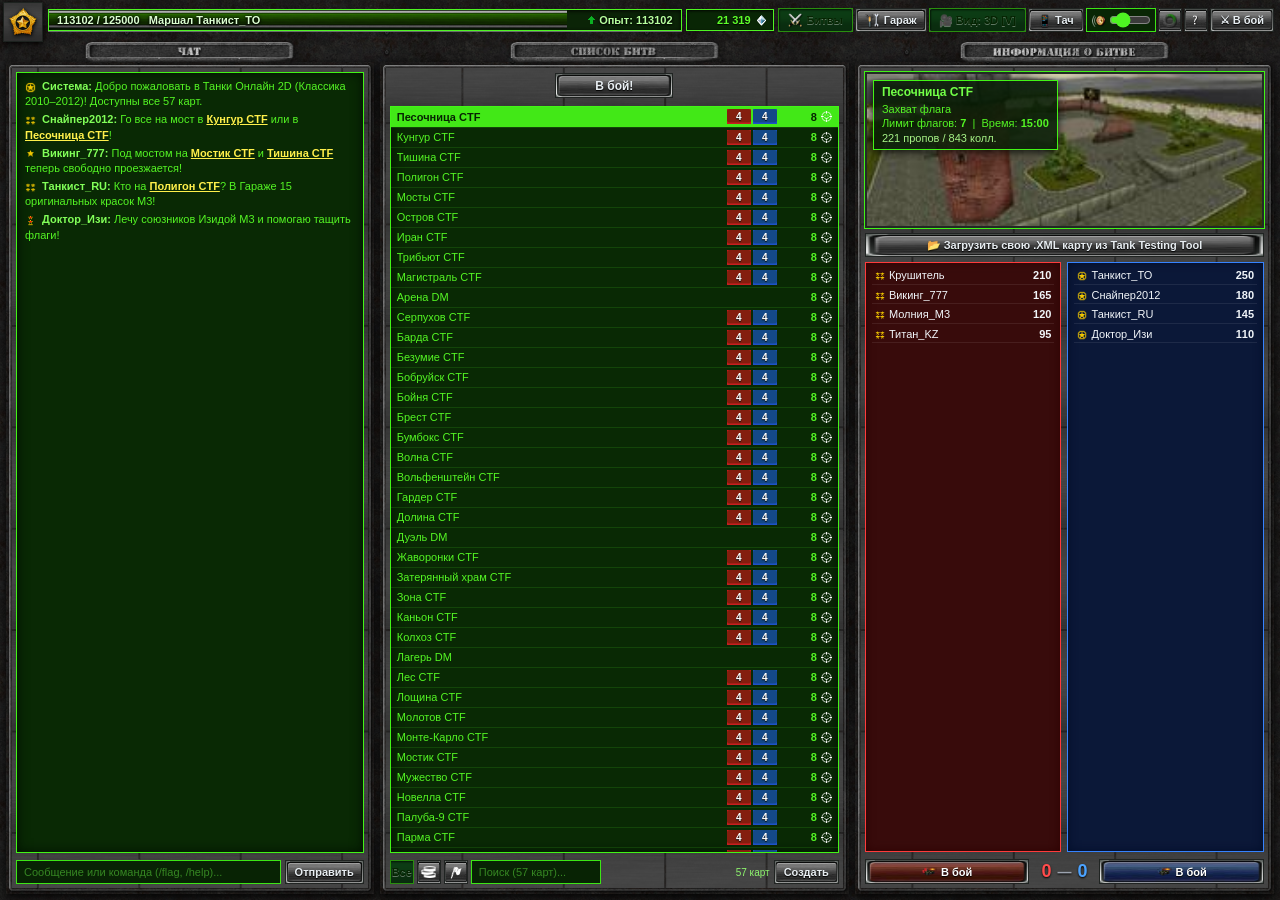
==== commit 5941f883: "пкуку" ====
--- a/tanki_2d.html
+++ b/tanki_2d.html
@@ -1270,7 +1270,7 @@
   }
 
   /* =========================================================
-     ОРИГИНАЛЬНОЕ ОКНО ЗАГРУЗКИ ТАНКОВ ОНЛАЙН (LoaderWindow + ColdLoad + Лампочки ProgressBar)
+     ОРИГИНАЛЬНОЕ ОКНО ЗАГРУЗКИ ТАНКОВ ОНЛАЙН (GTanksLoaderWindow + ColdLoad + Летящие патроны GTanksLoaderWindow_p)
      ========================================================= */
   #to-preloader-screen {
     position: fixed;
@@ -1286,26 +1286,28 @@
     user-select: none;
   }
   .to-loader-window {
-    width: 566px;
-    max-width: 95vw;
-    padding: 56px 22px 22px 22px;
-    background-size: 100% 100%;
-    background-repeat: no-repeat;
+    width: 610px;
+    max-width: 96vw;
+    padding: 11px 10px 12px 10px;
+    border-style: solid;
+    border-width: 14px;
+    border-image-source: var(--ui-window-9slice);
+    border-image-slice: 14 fill;
+    border-image-repeat: stretch;
     display: flex;
     flex-direction: column;
     align-items: center;
-    gap: 10px;
+    gap: 8px;
     box-shadow: 0 24px 65px rgba(0, 0, 0, 0.92);
     position: relative;
   }
   .to-loader-art-box {
-    width: 522px;
+    width: 589px;
     max-width: 100%;
-    height: 190px;
-    border-radius: 4px;
+    height: 225px;
     overflow: hidden;
     background: #141a16;
-    border: 1px solid rgba(0,0,0,0.85);
+    border: 1px solid #161b18;
     position: relative;
   }
   .to-loader-art-box img {
@@ -1314,89 +1316,48 @@
     object-fit: fill;
     display: block;
   }
+  .to-loader-cartridges-wrap {
+    width: 586px;
+    max-width: 100%;
+    height: 30px;
+    position: relative;
+    overflow: hidden;
+    border-radius: 3px;
+    box-shadow: inset 0 1px 4px rgba(0,0,0,0.95), 0 1px 0 rgba(255,255,255,0.12);
+  }
+  #to-loader-cartridges-canvas {
+    width: 100%;
+    height: 100%;
+    display: block;
+  }
   .to-loader-status-row {
-    width: 522px;
+    width: 586px;
     max-width: 100%;
     display: flex;
     align-items: center;
     justify-content: space-between;
     font-size: 11px;
     font-weight: 700;
-    color: #d9f99d;
+    color: #b7f582;
     text-shadow: 0 1px 2px #000;
     padding: 0 2px;
-  }
-  .to-loader-lamps-bar {
-    width: 522px;
-    max-width: 100%;
-    height: 26px;
-    background-size: 100% 100%;
-    background-repeat: no-repeat;
-    display: flex;
-    align-items: center;
-    justify-content: space-between;
-    padding: 0 10px;
-  }
-  .to-loader-lamp {
-    width: 16px;
-    height: 16px;
-    object-fit: contain;
-  }
-  .to-loader-tube-wrap {
-    width: 522px;
-    max-width: 100%;
-    height: 28px;
-    position: relative;
-    display: flex;
-    align-items: center;
-  }
-  .to-loader-tube-bg {
-    position: absolute;
-    inset: 0;
-    width: 100%;
-    height: 100%;
-    object-fit: fill;
-    pointer-events: none;
-    z-index: 2;
-  }
-  .to-loader-tube-fill-clip {
-    position: absolute;
-    left: 16px;
-    right: 16px;
-    top: 5px;
-    bottom: 5px;
-    overflow: hidden;
-    border-radius: 8px;
-    z-index: 1;
-    background: #101712;
-  }
-  .to-loader-tube-fill {
-    height: 100%;
-    width: 0%;
-    background: linear-gradient(180deg, #a3ff4d 0%, #44c800 55%, #1c5c00 100%);
-    background-size: 100% 100%;
-    transition: width 0.08s linear;
   }
 </style>
 </head>
 <body>
 
-<!-- ОРИГИНАЛЬНОЕ ОКНО ЗАГРУЗКИ ТАНКОВ ОНЛАЙН (ПРЕДЗАГРУЗКА ВСЕХ ТЕКСТУР, КАРТОЧЕК ГАРАЖА И СПРАЙТОВ ЭФФЕКТОВ) -->
+<!-- ОРИГИНАЛЬНОЕ ОКНО ЗАГРУЗКИ ТАНКОВ ОНЛАЙН (GTanksLoaderWindow: КАРТОЧКА COLDLOAD + АНИМАЦИЯ ДОСЫЛАНИЯ И ПОЛЁТА ПАТРОНОВ GTanksLoaderWindow_p) -->
 <div id="to-preloader-screen">
   <div class="to-loader-window" id="to-loader-window-box">
     <div class="to-loader-art-box">
       <img id="to-loader-art-img" src="" alt="Загрузка Танков Онлайн">
     </div>
+    <div class="to-loader-cartridges-wrap">
+      <canvas id="to-loader-cartridges-canvas" width="586" height="30"></canvas>
+    </div>
     <div class="to-loader-status-row">
       <span id="to-loader-stage-text">Загрузка ресурсов библиотеки и текстур...</span>
       <span id="to-loader-pct-text">0%</span>
-    </div>
-    <div class="to-loader-lamps-bar" id="to-loader-lamps-row"></div>
-    <div class="to-loader-tube-wrap">
-      <div class="to-loader-tube-fill-clip">
-        <div class="to-loader-tube-fill" id="to-loader-tube-fill"></div>
-      </div>
-      <img class="to-loader-tube-bg" id="to-loader-tube-bg-img" src="" alt="">
     </div>
   </div>
 </div>
@@ -1435,6 +1396,9 @@
     <button class="to-swf-btn" id="btn-open-garage" title="Гараж (G)">
       <img id="ui-icon-garage" src="" alt="">
       <span>Гараж</span>
+    </button>
+    <button class="to-swf-btn" id="btn-camera-mode" title="Переключить вид: 2D Сверху (с подземным рентгеном X-Ray) ⇄ Классический 3D вид Танков Онлайн (клавиша V)">
+      <span id="camera-mode-label">🎥 2D / 3D [V]</span>
     </button>
     <button class="to-swf-btn" id="btn-mobile-toggle" title="Включить / выключить сенсорные джойстики для телефона и планшета">
       <span>📱 Тач</span>
@@ -1479,6 +1443,9 @@
   <div id="ctf-banner"></div>
   <div class="battle-map-corner-pill" id="btn-current-map-badge" title="Нажмите, чтобы выбрать любую из 57 карт Танков Онлайн">
     <span id="current-map-title">Песочница CTF</span>
+  </div>
+  <div class="battle-map-corner-pill" id="xray-underground-badge" style="top:8px; left:134px; display:none; border-color:#38ff6a; color:#65f732; background:rgba(8,28,14,0.88); box-shadow:0 0 10px rgba(56,255,106,0.45);">
+    <span>🚇 ПОДЗЕМЕЛЬЕ / ПОД МОСТОМ (X-RAY ПРОСВЕТ АКТИВЕН)</span>
   </div>
   <div id="kill-log"></div>
 
@@ -1527,6 +1494,26 @@
       <img id="img-sup-5" src="" alt="Мина">
       <span class="counter" id="cnt-sup-5">10</span>
     </div>
+  </div>
+
+  <!-- Панель быстрого переключения вооружения и спавна танков из Tank Testing Tool (Новая Графика 3D) -->
+  <div id="ttt-quick-bar" style="position:absolute; bottom:8px; left:50%; transform:translateX(-50%); z-index:26; display:flex; align-items:center; gap:5px; padding:4px 8px; background:rgba(9,22,12,0.86); border:1px solid #4ade80; border-radius:4px; box-shadow:0 2px 10px rgba(0,0,0,0.75); font:11px Tahoma,sans-serif; color:#d9f99d; user-select:none; white-space:nowrap;">
+    <span style="color:#65f732; font-weight:700; margin-right:2px;" title="Tank Testing Tool (Новая Графика 3D)">⚙ TTT 3D:</span>
+    <button type="button" class="to-swf-btn" id="ttt-prev-hull" style="min-width:20px; height:20px; padding:0 4px;" title="Предыдущий корпус (клавиша [)">◀</button>
+    <span id="ttt-lbl-hull" style="min-width:74px; text-align:center; font-weight:700; color:#fff;" title="Корпус M3 (клавиши [ / ])">Хорнет M3</span>
+    <button type="button" class="to-swf-btn" id="ttt-next-hull" style="min-width:20px; height:20px; padding:0 4px;" title="Следующий корпус (клавиша ])">▶</button>
+
+    <span style="color:#4b5563;">|</span>
+    <button type="button" class="to-swf-btn" id="ttt-prev-turret" style="min-width:20px; height:20px; padding:0 4px;" title="Предыдущая пушка (клавиша -)">◀</button>
+    <span id="ttt-lbl-turret" style="min-width:78px; text-align:center; font-weight:700; color:#fef08a;" title="Пушка M3 (клавиши - / =)">Рельса M3</span>
+    <button type="button" class="to-swf-btn" id="ttt-next-turret" style="min-width:20px; height:20px; padding:0 4px;" title="Следующая пушка (клавиша =)">▶</button>
+
+    <span style="color:#4b5563;">|</span>
+    <button type="button" class="to-swf-btn" id="ttt-next-paint" style="height:20px; padding:0 6px;" title="Сменить краску танка (клавиша P)">🎨 <span id="ttt-lbl-paint">Зелёный</span> [P]</button>
+    <button type="button" class="to-swf-btn" id="ttt-spawn-dummy" style="height:20px; padding:0 6px;" title="Создать танк-мишень перед собой как в Tank Testing Tool (клавиша Insert)">+ Танк [Ins]</button>
+    <button type="button" class="to-swf-btn" id="ttt-flip-tank" style="height:20px; padding:0 6px;" title="Подбросить с переворотом / Поставить перевёрнутый танк на гусеницы (клавиша R)">🔄 Переворот [R]</button>
+    <button type="button" class="to-swf-btn" id="ttt-toggle-ai" style="height:20px; padding:0 6px;" title="Переключить режим ботов: Активный бой / Неподвижные мишени TTT (клавиша B)">🤖 <span id="ttt-lbl-ai">ИИ: Бой</span> [B]</button>
+    <button type="button" class="to-swf-btn" id="ttt-self-destruct" style="height:20px; padding:0 6px;" title="Самоуничтожение / Респавн танка (клавиша Delete)">💥 [Del]</button>
   </div>
 
   <!-- Нижний правый угол: CTFScoreIndicator и Таймер из battles.swf -->
@@ -1878,42 +1865,117 @@
   }
 
   // ==========================================
-  // 0.1. ОРИГИНАЛЬНОЕ ОКНО ЗАГРУЗКИ ТАНКОВ ОНЛАЙН (ПРЕДЗАГРУЗКА ВСЕХ КАРТИНОК И ТЕКСТУР ДО ОТКРЫТИЯ СПИСКА БИТВ!)
+  // 0.1. ОРИГИНАЛЬНОЕ ОКНО ЗАГРУЗКИ ТАНКОВ ОНЛАЙН (GTanksLoaderWindow + Анимация летящих патронов GTanksLoaderWindow_p из battles.swf!)
   // ==========================================
   const preloaderScreen = document.getElementById('to-preloader-screen');
-  const loaderWinBox = document.getElementById('to-loader-window-box');
   const loaderArtImg = document.getElementById('to-loader-art-img');
   const loaderStageText = document.getElementById('to-loader-stage-text');
   const loaderPctText = document.getElementById('to-loader-pct-text');
-  const loaderLampsRow = document.getElementById('to-loader-lamps-row');
-  const loaderTubeFill = document.getElementById('to-loader-tube-fill');
-  const loaderTubeBgImg = document.getElementById('to-loader-tube-bg-img');
-  const LAMP_COUNT = 18;
-  const lampEls = [];
-
-  if (typeof TANKI_SWF_UI !== 'undefined') {
-    if (loaderWinBox && TANKI_SWF_UI.loader_window_big) {
-      loaderWinBox.style.backgroundImage = `url("${TANKI_SWF_UI.loader_window_big}")`;
-    }
-    if (loaderLampsRow && TANKI_SWF_UI.loader_bar_bg) {
-      loaderLampsRow.style.backgroundImage = `url("${TANKI_SWF_UI.loader_bar_bg}")`;
-    }
-    if (loaderTubeBgImg && TANKI_SWF_UI.loader_tube_bg) {
-      loaderTubeBgImg.src = TANKI_SWF_UI.loader_tube_bg;
-    }
-    if (loaderTubeFill && TANKI_SWF_UI.loader_tube_fuel) {
-      loaderTubeFill.style.backgroundImage = `url("${TANKI_SWF_UI.loader_tube_fuel}")`;
-    }
-    if (loaderLampsRow) {
-      loaderLampsRow.innerHTML = '';
-      for (let i = 0; i < LAMP_COUNT; i++) {
-        const lImg = document.createElement('img');
-        lImg.className = 'to-loader-lamp';
-        lImg.src = TANKI_SWF_UI.loader_lamp_off || '';
-        loaderLampsRow.appendChild(lImg);
-        lampEls.push(lImg);
-      }
-    }
+  const loaderCartridgesCanvas = document.getElementById('to-loader-cartridges-canvas');
+  const loaderCartridgesCtx = loaderCartridgesCanvas ? loaderCartridgesCanvas.getContext('2d') : null;
+
+  // Предзагружаем 5 оригинальных спрайтов казённика и патронов из встроенного SWF GTanksLoaderWindow_p_dataClass (CID 900)
+  const loaderSprites = {
+    bg: getSwfImage('loader_p_bg'),
+    shell: getSwfImage('loader_p_shell'),
+    feeder: getSwfImage('loader_p_feeder'),
+    bolt: getSwfImage('loader_p_bolt'),
+    chamber: getSwfImage('loader_p_chamber')
+  };
+
+  // Точная покадровая таблица координат X (кадры 20..79 из Sprite CID=22 в loader_p_data.swf, 60 FPS)
+  const LOADER_SHELL_X = [
+    0.2, 0.85, 2.0, 3.7, 6.0, 9.05, 12.9, 17.6, 23.2, 29.85,
+    37.45, 45.95, 55.15, 65.7, 78.2, 91.4, 104.95, 118.7, 132.65, 146.7,
+    160.8, 175.0, 189.3, 203.6, 217.95, 232.3, 246.7, 261.15, 275.55, 290.0,
+    304.45, 318.9, 333.35, 347.8, 362.25, 376.65, 391.05, 405.45, 419.75, 434.05,
+    448.25, 462.4, 476.4, 490.25, 503.8, 516.85, 528.1, 537.85, 546.6, 554.25,
+    560.8, 566.3, 570.8, 574.45, 577.35, 579.55, 581.15, 582.2, 582.8, 583.0
+  ];
+  const LOADER_BOLT_X = [
+    0.25, 1.0, 2.3, 4.25, 6.85, 10.15, 14.25, 19.15, 24.9, 31.5,
+    38.95, 47.0, 55.55, 65.65, 78.3, 91.7, 105.4, 119.35, 133.45, 147.65,
+    161.95, 176.3, 190.7, 205.1, 219.6, 234.1, 248.6, 263.1, 277.65, 292.2,
+    306.7, 321.25, 335.75, 350.25, 364.75, 379.2, 393.6, 408.0, 422.3, 436.55,
+    450.7, 464.75, 478.65, 492.35, 505.65, 518.25, 528.65, 537.6, 546.0, 553.6,
+    560.25, 565.95, 570.75, 574.65, 577.8, 580.2, 581.95, 583.1, 583.8, 584.0
+  ];
+
+  function drawSingleCartridgeCycle(ctx, k) {
+    // Смещение Sprite CID=22 на сцене: x = 3, y = -1
+    const ox = 3.0, oy = -1.0;
+    const sh = loaderSprites.shell;
+    const fd = loaderSprites.feeder;
+    const bl = loaderSprites.bolt;
+
+    if (k < 10) {
+      // Кадры 0..9: подача патрона снизу вверх подавателем (29.0 -> 0.0)
+      const sy = 29.0 * (1 - k / 9.0);
+      const fy = sy + 2.0;
+      if (sh && sh.complete && sh.naturalWidth) ctx.drawImage(sh, ox, oy + sy);
+      if (fd && fd.complete && fd.naturalWidth) ctx.drawImage(fd, ox, oy + fy);
+    } else if (k < 20) {
+      // Кадры 10..19: патрон на линии досылания, нижний подаватель уходит вниз, сверху опускается затвор
+      const fy = 2.0 + (k - 9) * 2.9;
+      if (sh && sh.complete && sh.naturalWidth) ctx.drawImage(sh, ox, oy + 0.0);
+      if (fd && fd.complete && fd.naturalWidth) ctx.drawImage(fd, ox, oy + fy);
+      if (k >= 12 && bl && bl.complete && bl.naturalWidth) {
+        const by = (k <= 17) ? (-11.0 + (k - 12) * 2.6) : 2.0;
+        ctx.drawImage(bl, ox, oy + by);
+      }
+    } else {
+      // Кадры 20..79: стремительный разгон и полёт патрона в казённик ствола справа
+      const idx = Math.min(59, k - 20);
+      const sx = LOADER_SHELL_X[idx];
+      const bx = LOADER_BOLT_X[idx];
+      if (sh && sh.complete && sh.naturalWidth) ctx.drawImage(sh, ox + sx, oy + 0.0);
+      if (bl && bl.complete && bl.naturalWidth) ctx.drawImage(bl, ox + bx, oy + 2.0);
+    }
+  }
+
+  let loaderAnimStartMs = performance.now();
+  function renderLoaderCartridgesFrame(nowMs) {
+    if (!preloaderScreen || preloaderScreen.style.display === 'none' || !loaderCartridgesCtx) return;
+    const ctx = loaderCartridgesCtx;
+    ctx.clearRect(0, 0, 586, 30);
+
+    // 1. Подложка казённика (586x30)
+    const bg = loaderSprites.bg;
+    if (bg && bg.complete && bg.naturalWidth) {
+      ctx.drawImage(bg, 0, 0);
+    } else {
+      ctx.fillStyle = '#1b1f1c';
+      ctx.fillRect(0, 0, 586, 30);
+    }
+
+    // 2. Внутренняя маска (Shape CID=15: rect 1, 1 .. 583, 29 -> 582x28)
+    ctx.save();
+    ctx.beginPath();
+    ctx.rect(1, 1, 582, 28);
+    ctx.clip();
+
+    // В оригинальном SWF 60 кадров/сек, цикл 80 кадров, второй патрон смещён ровно на 40 кадров!
+    const totalFrames = Math.floor(((nowMs - loaderAnimStartMs) / 1000) * 60) + 8;
+    const f1 = ((totalFrames % 80) + 80) % 80;
+    const f2 = (f1 + 40) % 80;
+
+    // Сначала рисуем дальний патрон (впереди по стволу), затем ближний (подаваемый слева)
+    if (f1 >= f2) {
+      drawSingleCartridgeCycle(ctx, f1);
+      drawSingleCartridgeCycle(ctx, f2);
+    } else {
+      drawSingleCartridgeCycle(ctx, f2);
+      drawSingleCartridgeCycle(ctx, f1);
+    }
+
+    // 3. Ствольная муфта справа (Shape CID=25 на x=543, y=1 поверх летящих патронов)
+    const ch = loaderSprites.chamber;
+    if (ch && ch.complete && ch.naturalWidth) {
+      ctx.drawImage(ch, 543, 1);
+    }
+    ctx.restore();
+
+    requestAnimationFrame(renderLoaderCartridgesFrame);
   }
 
   let currentColdLoadIdx = 1;
@@ -1929,13 +1991,6 @@
     const pctInt = Math.round(clamped * 100);
     if (loaderPctText) loaderPctText.textContent = `${pctInt}%`;
     if (stageLabel && loaderStageText) loaderStageText.textContent = stageLabel;
-    if (loaderTubeFill) loaderTubeFill.style.width = `${pctInt}%`;
-    if (typeof TANKI_SWF_UI !== 'undefined' && lampEls.length > 0) {
-      const litCount = Math.round(clamped * LAMP_COUNT);
-      for (let i = 0; i < lampEls.length; i++) {
-        lampEls[i].src = (i < litCount ? TANKI_SWF_UI.loader_lamp_on : TANKI_SWF_UI.loader_lamp_off) || '';
-      }
-    }
   }
 
   function collectAllGameImageUris() {
@@ -1969,11 +2024,13 @@
 
   function runTankiAssetPreloader(stagePrefix, minDurationMs, onComplete) {
     if (!preloaderScreen) { if (onComplete) onComplete(); return; }
+    loaderAnimStartMs = performance.now();
     // Если открыт специальный хэш #loader — оставляем экран загрузки открытым на 68% для демонстрации/проверки!
     if (window.location.hash === '#loader') {
       preloaderScreen.style.display = 'flex';
       setColdLoadArtwork(1);
       updatePreloaderUI(0.68, 'Загрузка ресурсов: 3D-модели корпусов, пушек, звуков и 57 карт...');
+      requestAnimationFrame(renderLoaderCartridgesFrame);
       return;
     }
 
@@ -1981,6 +2038,7 @@
     currentColdLoadIdx = (currentColdLoadIdx % 8) + 1;
     setColdLoadArtwork(currentColdLoadIdx);
     updatePreloaderUI(0.04, `${stagePrefix} (инициализация)...`);
+    requestAnimationFrame(renderLoaderCartridgesFrame);
 
     const allUris = collectAllGameImageUris();
     const total = Math.max(1, allUris.length);
@@ -2278,28 +2336,29 @@
   });
 
   // ==========================================
-  // 2. ХАРАКТЕРИСТИКИ КОРПУСОВ, ПУШЕК, КРАСОК И ПРИПАСОВ (СТАРЫЕ МОДИФИКАЦИИ M0–M3 ИЗ TTT)
+  // 2. ТОЧНЫЕ ФИЗИЧЕСКИЕ ХАРАКТЕРИСТИКИ КОРПУСОВ M3 И ПУШЕК M3 ИЗ TANK TESTING TOOL / BATTLES.SWF
+  //    (Скорость в м/с, поворот в рад/с и град/с, реальная масса в кг, тяга гусениц power, отдача kickback, удар impactForce)
   // ==========================================
   const HULL_DATA = {
-    wasp:     { name: 'Васп',     hp: 150, speed: 12.4, turn: 3.5, mass: 1.0, prices: [10, 150, 450, 1500], desc: 'Лёгкий скоростной корпус (оригинальная модель из Tank Testing Tool). Идеален для стремительного захвата и увоза вражеского флага.' },
-    hornet:   { name: 'Хорнет',   hp: 180, speed: 11.2, turn: 3.1, mass: 1.25, prices: [20, 250, 750, 2300], desc: 'Классический разведчик Хорнет из ранних Танков Онлайн. Отличная динамика, управляемость в заносе и низкий силуэт.' },
-    hunter:   { name: 'Хантер',   hp: 230, speed: 9.2,  turn: 2.6, mass: 1.7, prices: [15, 200, 600, 1800], desc: 'Универсальный средний корпус с оптимальным сочетанием брони, скорости и проходимости по пандусам.' },
-    viking:   { name: 'Викинг',   hp: 280, speed: 8.2,  turn: 2.3, mass: 2.2, prices: [40, 450, 1350, 4000], desc: 'Широкий бронированный средний корпус. Превосходно держит отдачу Грома, Рельсы и Рикошета.' },
-    dictator: { name: 'Диктатор', hp: 310, speed: 7.5,  turn: 2.1, mass: 2.5, prices: [30, 350, 1000, 3000], desc: 'Высокий средний корпус классической эры ТО. Позволяет простреливать укрытия на возвышенностях.' },
-    titan:    { name: 'Титан',    hp: 370, speed: 6.3,  turn: 1.7, mass: 3.0, prices: [25, 300, 900, 2700], desc: 'Тяжёлый штурмовой корпус для удержания ключевых точек карты и прикрытия флагоносца.' },
-    mamoth:   { name: 'Мамонт',   hp: 440, speed: 5.3,  turn: 1.4, mass: 3.8, prices: [50, 550, 1650, 5000], desc: 'Сверхтяжёлая крепость на гусеницах. Колоссальный запас брони для обороны флага.' }
+    wasp:     { name: 'Васп',     hp: 150, speed: 14.8, garageSpeed: 12.0, turn: 2.70, turnDeg: 155.0, mass: 1000, power: 7200,  prices: [10, 150, 450, 1500], desc: 'Лёгкий скоростной корпус M3 (Tank Testing Tool: 12.0 м/с, 155 град/с, масса 1000 кг). Мгновенный разгон, легко встаёт на дыбы и переворачивается от Рельсы!' },
+    hornet:   { name: 'Хорнет',   hp: 180, speed: 13.8, garageSpeed: 11.0, turn: 2.27, turnDeg: 130.0, mass: 1250, power: 8400,  prices: [20, 250, 750, 2300], desc: 'Классический разведчик Хорнет M3 (11.0 м/с, 130 град/с, масса 1250 кг). Стремительный разгон, фирменный управляемый занос и прыжки с мостов.' },
+    hunter:   { name: 'Хантер',   hp: 230, speed: 11.6, garageSpeed: 9.5,  turn: 2.01, turnDeg: 115.0, mass: 1600, power: 9800,  prices: [15, 200, 600, 1800], desc: 'Универсальный средний корпус Хантер M3 (9.5 м/с, 115 град/с, масса 1600 кг). Сбалансированная 10-лучевая подвеска и высокая приёмистость.' },
+    viking:   { name: 'Викинг',   hp: 300, speed: 11.0, garageSpeed: 9.0,  turn: 1.88, turnDeg: 108.0, mass: 2100, power: 12200, prices: [40, 450, 1350, 4000], desc: 'Широкий низкопрофильный корпус Викинг M3 (9.0 м/с, 108 град/с, масса 2100 кг). Отличная тяга на подъёмах и высокая устойчивость.' },
+    dictator: { name: 'Диктатор', hp: 280, speed: 10.4, garageSpeed: 8.5,  turn: 1.78, turnDeg: 102.0, mass: 1900, power: 10800, prices: [30, 350, 1000, 3000], desc: 'Высокий средний корпус Диктатор M3 (8.5 м/с, 102 град/с, масса 1900 кг). Позволяет простреливать укрытия на возвышенностях.' },
+    titan:    { name: 'Титан',    hp: 370, speed: 8.4,  garageSpeed: 6.8,  turn: 1.40, turnDeg: 80.0,  mass: 2700, power: 13500, prices: [25, 300, 900, 2700], desc: 'Тяжёлый штурмовой корпус Титан M3 (6.8 м/с, 80 град/с, масса 2700 кг). Мощный таранный импульс и уверенный подъём в гору.' },
+    mamoth:   { name: 'Мамонт',   hp: 440, speed: 7.4,  garageSpeed: 6.0,  turn: 1.13, turnDeg: 65.0,  mass: 3300, power: 15800, prices: [50, 550, 1650, 5000], desc: 'Сверхтяжёлая крепость Мамонт M3 (6.0 м/с, 65 град/с, масса 3300 кг). Легко сдвигает и переворачивает лёгкие танки.' }
   };
 
   const TURRET_DATA = {
-    smoky:    { name: 'Смоки',    type: 'bullet',   reload: 1.35, dmg: 38, crit: 0.22, critMult: 2.5, speed: 52, recoil: 3.2, prices: [10, 120, 450, 1400], desc: 'Классическая пушка Смоки (текстура Tank Testing Tool) с высоким шансом критического выстрела.' },
-    firebird: { name: 'Огнемёт',  type: 'flame',    energyMax: 100, drain: 28, dps: 95, burnDps: 20, range: 13.5, prices: [15, 160, 550, 1700], desc: 'Орудие ближнего боя: выжигает броню и поджигает танки противника в конусе поражения.' },
-    twins:    { name: 'Твинс',    type: 'twins',    reload: 0.42, dmg: 17, speed: 34, recoil: 1.1, prices: [20, 220, 700, 2100], desc: 'Двуствольная скорострельная плазменная пушка, непрерывно сбивающая прицел противнику.' },
-    railgun:  { name: 'Рельса',   type: 'railgun',  chargeTime: 1.05, reload: 3.60, dmg: 145, recoil: 8.5, prices: [35, 380, 1150, 3400], desc: 'Легендарная электромагнитная пушка Рельса. Пробивает танки навылет, но блокируется стенами.' },
-    isida:    { name: 'Изида',    type: 'beam',     energyMax: 100, drain: 26, dps: 88, heal: 80, range: 12.5, prices: [30, 320, 980, 2900], desc: 'Генератор нанороботов: ремонтирует союзные танки и разрушает броню врагов на ближней дистанции.' },
-    thunder:  { name: 'Гром',     type: 'thunder',  reload: 2.35, dmg: 88, splash: 7.5, speed: 44, recoil: 5.2, prices: [45, 480, 1450, 4300], desc: 'Орудие среднего калибра с разрывными снарядами, поражающими группу врагов в радиусе взрыва.' },
-    freeze:   { name: 'Фриз',     type: 'freeze',   energyMax: 100, drain: 28, dps: 90, slow: 0.45, range: 13.5, prices: [40, 440, 1300, 3900], desc: 'Криогенная пушка Фриз: замораживает ходовую часть и башню вражеского танка.' },
-    ricochet: { name: 'Рикошет',  type: 'ricochet', reload: 0.56, energyMax: 100, drain: 15, dmg: 38, speed: 33, bounces: 4, recoil: 2.2, prices: [45, 490, 1480, 4400], desc: 'Плазменная пушка Рикошет: сгустки плазмы многократно отскакивают от бетонных стен и скал.' },
-    shaft:    { name: 'Шафт',     type: 'shaft',    reload: 3.40, dmg: 165, recoil: 9.5, prices: [55, 580, 1750, 5200], desc: 'Тяжёлое снайперское орудие Шафт с сокрушительным разовым уроном и оптическим прицелом (Shift).' }
+    smoky:    { name: 'Смоки',    type: 'bullet',   reload: 1.30, dmg: 38, crit: 0.22, critMult: 2.3, speed: 62, recoil: 1950, impact: 2450, turnSpeed: 1.47, turnDeg: 84.0,  turnAccel: 1.62, autoAimUp: 0.21, autoAimDown: 0.16, prices: [10, 120, 450, 1400], desc: 'Классическая пушка Смоки M3 (84 град/с, высокий физический удар снаряда impactForce и отдача kickback).' },
+    firebird: { name: 'Огнемёт',  type: 'flame',    energyMax: 100, drain: 25, dps: 95, burnDps: 20, range: 15.5, recoil: 0, impact: 0, turnSpeed: 1.75, turnDeg: 100.0, turnAccel: 1.92, autoAimUp: 0.20, autoAimDown: 0.16, prices: [15, 160, 550, 1700], desc: 'Орудие ближнего боя Огнемёт M3 (100 град/с): выжигает броню и поджигает танки в конусе поражения.' },
+    twins:    { name: 'Твинс',    type: 'twins',    reload: 0.38, dmg: 16, speed: 40, recoil: 860, impact: 1480, turnSpeed: 1.40, turnDeg: 80.0,  turnAccel: 1.55, autoAimUp: 0.19, autoAimDown: 0.16, prices: [20, 220, 700, 2100], desc: 'Двуствольная плазменная пушка Твинс M3 (80 град/с): шквал плазмы физически толкает и сбивает прицел врагу.' },
+    railgun:  { name: 'Рельса',   type: 'railgun',  chargeTime: 1.00, reload: 3.50, dmg: 145, recoil: 4850, impact: 5650, weakeningCoeff: 0.8, turnSpeed: 1.01, turnDeg: 58.0,  turnAccel: 1.10, autoAimUp: 0.19, autoAimDown: 0.14, prices: [35, 380, 1150, 3400], desc: 'Электромагнитная пушка Рельса M3 (58 град/с, мощнейшая отдача kickback и удар impactForce — переворачивает Васпов и Хорнетов!).' },
+    isida:    { name: 'Изида',    type: 'beam',     energyMax: 100, drain: 25, dps: 88, heal: 80, range: 14.0, recoil: 0, impact: 0, turnSpeed: 1.68, turnDeg: 96.0,  turnAccel: 1.85, autoAimUp: 0.22, autoAimDown: 0.18, prices: [30, 320, 980, 2900], desc: 'Генератор нанороботов Изида M3 (96 град/с): ремонтирует союзников и разрушает броню врагов.' },
+    thunder:  { name: 'Гром',     type: 'thunder',  reload: 2.30, dmg: 88, splash: 10.0, speed: 52, recoil: 3650, impact: 4250, turnSpeed: 1.19, turnDeg: 68.0,  turnAccel: 1.30, autoAimUp: 0.21, autoAimDown: 0.16, prices: [45, 480, 1450, 4300], desc: 'Орудие Гром M3 (68 град/с): мощная взрывная волна и отдача, позволяющая переворачивать танк обратно на гусеницы!' },
+    freeze:   { name: 'Фриз',     type: 'freeze',   energyMax: 100, drain: 26, dps: 90, slow: 0.40, range: 15.5, recoil: 0, impact: 0, turnSpeed: 1.61, turnDeg: 92.0,  turnAccel: 1.78, autoAimUp: 0.20, autoAimDown: 0.16, prices: [40, 440, 1300, 3900], desc: 'Криогенная пушка Фриз M3 (92 град/с): замораживает ходовую часть и привод башни врага.' },
+    ricochet: { name: 'Рикошет',  type: 'ricochet', reload: 0.52, energyMax: 100, drain: 14, dmg: 38, speed: 38, bounces: 4, recoil: 1680, impact: 2380, turnSpeed: 1.33, turnDeg: 76.0,  turnAccel: 1.48, autoAimUp: 0.18, autoAimDown: 0.14, prices: [45, 490, 1480, 4400], desc: 'Плазменная пушка Рикошет M3 (76 град/с): упругие плазменные шары с мощным опрокидывающим импульсом.' },
+    shaft:    { name: 'Шафт',     type: 'shaft',    reload: 3.20, dmg: 165, recoil: 5250, impact: 6100, turnSpeed: 0.84, turnDeg: 48.0,  turnAccel: 0.95, autoAimUp: 0.19, autoAimDown: 0.14, prices: [55, 580, 1750, 5200], desc: 'Тяжёлое снайперское орудие Шафт M3 (48 град/с) с колоссальным импульсом отдачи и удара (Shift — прицел).' }
   };
 
   // 15 оригинальных красок из Tank Testing Tool с банками краски и бесшовными текстурами!
@@ -2341,25 +2400,95 @@
 
   const aspect = container.clientWidth / Math.max(1, container.clientHeight);
   let viewSize = 44;
-  const camera = new THREE.OrthographicCamera(
+  const orthoCamera = new THREE.OrthographicCamera(
     -viewSize * aspect / 2, viewSize * aspect / 2,
     viewSize / 2, -viewSize / 2,
-    0.1, 280
+    0.1, 320
   );
+  const perspCamera = new THREE.PerspectiveCamera(62, aspect, 0.25, 420);
+
+  // По умолчанию включён полноценный 3D режим как в Tank Testing Tool с новой графикой!
+  let is3DCameraMode = (window.location.hash !== '#2d' && window.location.hash !== '#underground');
+  let cam3DArcLevel = 0.36; // Высота дуги камеры FollowCameraController (Q/E, PgUp/PgDn, Колесо мыши)
+  let cam3DYaw = 0;         // Плавный угол следования камеры за башней (пружинный демпфер Alternativa3D)
+  let cam3DYawVel = 0;
+  let cam3DSmoothY = 0;
+  let cam3DPitchRecoil = 0; // ProjectileHitCameraModifier: импульс отдачи камеры при выстреле
+  let cam3DBackRecoil = 0;
+  let tttBotAiEnabled = true;
+  let camera = is3DCameraMode ? perspCamera : orthoCamera;
+
   const camDist = 56;
   const camPitch = THREE.MathUtils.degToRad(64);
-  camera.position.set(0, camDist * Math.sin(camPitch), camDist * Math.cos(camPitch));
-  camera.lookAt(0, 0, 0);
+  orthoCamera.position.set(0, camDist * Math.sin(camPitch), camDist * Math.cos(camPitch));
+  orthoCamera.lookAt(0, 0, 0);
+  perspCamera.position.set(0, 8, 14);
+  perspCamera.lookAt(0, 1.5, 0);
+
+  function syncCameraModeUI() {
+    camera = is3DCameraMode ? perspCamera : orthoCamera;
+    const btnCam = document.getElementById('btn-camera-mode');
+    const lblCam = document.getElementById('camera-mode-label');
+    if (btnCam) btnCam.classList.toggle('active-green', is3DCameraMode);
+    if (lblCam) lblCam.textContent = is3DCameraMode ? '🎥 Вид: 3D [V]' : '🎥 Вид: 2D [V]';
+  }
+  syncCameraModeUI();
+
+  function snapFollowCamera3D() {
+    if (typeof playerTank === 'undefined' || !playerTank) return;
+    cam3DYaw = playerTank.turretAngle;
+    cam3DYawVel = 0;
+    const pY = (playerTank.y !== undefined) ? playerTank.y : getTerrainHeight(playerTank.x, playerTank.z);
+    cam3DSmoothY = pY;
+    const bDist = 6.2 + cam3DArcLevel * 6.8 + cam3DArcLevel * cam3DArcLevel * 2.5;
+    const bHeight = 1.85 + cam3DArcLevel * 4.2 + cam3DArcLevel * cam3DArcLevel * 6.4;
+    perspCamera.position.set(
+      playerTank.x + Math.sin(cam3DYaw) * bDist,
+      pY + bHeight,
+      playerTank.z + Math.cos(cam3DYaw) * bDist
+    );
+    const lookX = playerTank.x - Math.sin(cam3DYaw) * 7.5;
+    const lookY = pY + 1.45 - cam3DArcLevel * 2.4;
+    const lookZ = playerTank.z - Math.cos(cam3DYaw) * 7.5;
+    perspCamera.lookAt(lookX, lookY, lookZ);
+  }
+
+  function toggleCameraDimensionMode(forceMode = undefined) {
+    is3DCameraMode = (forceMode !== undefined) ? !!forceMode : !is3DCameraMode;
+    syncCameraModeUI();
+    if (typeof playerTank !== 'undefined' && playerTank) {
+      if (is3DCameraMode) {
+        playerTank.keyboardTurretMode = true;
+        snapFollowCamera3D();
+        if (typeof showCtfBanner === 'function') {
+          showCtfBanner('🎥 Режим 3D (Tank Testing Tool): W/A/S/D — ход, Z/X/C — башня, Q/E/Колесо — высота камеры, [ / ] и - / = — смена танка, V — 2D вид', '#65f732');
+        }
+      } else {
+        if (typeof showCtfBanner === 'function') {
+          showCtfBanner('🎥 Режим 2D Сверху (Тактический вид + рентген X-Ray сквозь мосты и подземелья): V — вернуться в 3D TTT', '#38bdf8');
+        }
+      }
+    }
+  }
+
+  const btnCamModeEl = document.getElementById('btn-camera-mode');
+  if (btnCamModeEl) {
+    btnCamModeEl.onclick = () => toggleCameraDimensionMode();
+  }
 
   canvas.addEventListener('wheel', e => {
     e.preventDefault();
+    if (is3DCameraMode) {
+      cam3DArcLevel = Math.max(0.06, Math.min(1.0, cam3DArcLevel + (e.deltaY > 0 ? 0.07 : -0.07)));
+      return;
+    }
     viewSize = Math.max(24, Math.min(88, viewSize + (e.deltaY > 0 ? 4 : -4)));
     const asp = container.clientWidth / Math.max(1, container.clientHeight);
-    camera.left = -viewSize * asp / 2;
-    camera.right = viewSize * asp / 2;
-    camera.top = viewSize / 2;
-    camera.bottom = -viewSize / 2;
-    camera.updateProjectionMatrix();
+    orthoCamera.left = -viewSize * asp / 2;
+    orthoCamera.right = viewSize * asp / 2;
+    orthoCamera.top = viewSize / 2;
+    orthoCamera.bottom = -viewSize / 2;
+    orthoCamera.updateProjectionMatrix();
   }, { passive: false });
 
   const renderer = new THREE.WebGLRenderer({ canvas, antialias: true });
@@ -2427,6 +2556,8 @@
   const walls = [];
   const mapRamps = [];
   const walkableSurfaces = [];
+  const mapPropRecords = []; // 3D AABB + сфера всех пропов карты для Frustum Culling, 3D Occlusion Culling и X-Ray просвечивания!
+  const mapOccluders = [];   // Крупные непрозрачные 3D OBB/AABB окклюдеры (здания, стены, башни) для 3D Occlusion Culling
   let dropPoints = [];
   let BLUE_SPAWNS = [];
   let RED_SPAWNS = [];
@@ -2434,6 +2565,13 @@
   let currentMapId = 'sandbox';
   let currentMapNameRu = 'Песочница';
   let defaultGroundY = 0;
+  // Границы триггеров смерти карты (MIN_ALLOWED_Z и внешние границы пропасти из TankModel.as в battles.swf)
+  let mapKillMinY = -12.0;
+  let mapAbyssY = -45.0;
+  let mapKillMinX = -160.0, mapKillMaxX = 160.0;
+  let mapKillMinZ = -160.0, mapKillMaxZ = 160.0;
+  let culledPropsCount = 0;
+  let occludedPropsCount = 0;
 
   // Пространственный хэш 3D поверхностей (шаг ячейки 4м) — хранит ВСЕ этажи (землю под мостом + полотно моста сверху!)
   const SURF_CELL = 4.0;
@@ -2475,17 +2613,17 @@
     if (Math.abs(D) < 1e-7) return false;
     const s = dY12 * dX + dX21 * dY;
     const t = (y2 - y0) * dX + (x0 - x2) * dY;
-    const tol = Math.abs(D) * 0.04;
+    const tol = Math.abs(D) * 0.045;
     if (D < 0) return s <= tol && t <= tol && s + t >= D - tol;
     return s >= -tol && t >= -tol && s + t <= D + tol;
   }
 
   function evalSurfaceHeightAt(surf, x, z) {
-    if (x < surf.wxMin - 0.25 || x > surf.wxMax + 0.25 || z < surf.wzMin - 0.25 || z > surf.wzMax + 0.25) {
+    if (x < surf.wxMin - 0.28 || x > surf.wxMax + 0.28 || z < surf.wzMin - 0.28 || z > surf.wzMax + 0.28) {
       return null;
     }
     if (surf.type === 'aabb') {
-      if (x >= surf.wxMin && x <= surf.wxMax && z >= surf.wzMin && z <= surf.wzMax) return surf.h;
+      if (x >= surf.wxMin - 0.12 && x <= surf.wxMax + 0.12 && z >= surf.wzMin - 0.12 && z <= surf.wzMax + 0.12) return surf.h;
       return null;
     }
     if (surf.type === 'riseProp') {
@@ -2498,11 +2636,26 @@
       }
       return null;
     }
+    if (surf.type === 'tri3d') {
+      const x0 = surf.x0, z0 = surf.z0;
+      const x1 = surf.x1, z1 = surf.z1;
+      const x2 = surf.x2, z2 = surf.z2;
+      const denom = (z1 - z2) * (x0 - x2) + (x2 - x1) * (z0 - z2);
+      if (Math.abs(denom) < 1e-7) return null;
+      const w0 = ((z1 - z2) * (x - x2) + (x2 - x1) * (z - z2)) / denom;
+      const w1 = ((z2 - z0) * (x - x2) + (x0 - x2) * (z - z2)) / denom;
+      const w2 = 1.0 - w0 - w1;
+      if (w0 >= -0.048 && w1 >= -0.048 && w2 >= -0.048) {
+        const yVal = w0 * surf.y0 + w1 * surf.y1 + w2 * surf.y2;
+        return Math.max(surf.minY, Math.min(surf.maxY, yVal));
+      }
+      return null;
+    }
     const dx = x - surf.px, dz = z - surf.pz;
     const s = (dx * surf.vz - dz * surf.vx) / surf.det;
     const t = (surf.ux * dz - surf.uz * dx) / surf.det;
     if (surf.type === 'plane' || surf.type === 'boxTop') {
-      if (Math.abs(s) <= surf.halfW + 0.16 && Math.abs(t) <= surf.halfL + 0.16) {
+      if (Math.abs(s) <= surf.halfW + 0.18 && Math.abs(t) <= surf.halfL + 0.18) {
         const cs = Math.max(-surf.halfW, Math.min(surf.halfW, s));
         const ct = Math.max(-surf.halfL, Math.min(surf.halfL, t));
         return Math.max(surf.minY, Math.min(surf.maxY, surf.py + cs * surf.uy + ct * surf.vy));
@@ -2518,32 +2671,111 @@
     return null;
   }
 
-  // Многоуровневая функция высоты рельефа:
-  // Если передан refY (высота танка), выбирается самая высокая поверхность, не превышающая refY + 1.45м.
-  // Благодаря этому танк ПОД мостом (y=0) остаётся на земле (y=0), а танк НА мосту (y=9) едет по мосту (y=9)!
-  function getTerrainHeight(x, z, refY = undefined) {
+  function queryRawSurfaceHeight(x, z, maxAllowedY) {
     const ix = Math.floor(x / SURF_CELL);
     const iz = Math.floor(z / SURF_CELL);
     const key = (ix << 16) ^ (iz & 0xffff);
     const bucket = surfaceBuckets.get(key);
-
-    if (!bucket || bucket.length === 0) return defaultGroundY;
-
-    const maxAllowedY = (refY !== undefined && refY !== null) ? (refY + 1.45) : Infinity;
+    if (!bucket || bucket.length === 0) return null;
+
     let bestH = -9999;
-
+    let lowestActualH = Infinity;
     for (let i = 0; i < bucket.length; i++) {
       const surf = bucket[i];
-      if (surf.minY > maxAllowedY) continue;
-      if (surf.maxY <= bestH) continue;
       const h = evalSurfaceHeightAt(surf, x, z);
-      if (h !== null && h <= maxAllowedY && h > bestH) {
-        bestH = h;
-      }
-    }
-
+      if (h !== null) {
+        if (h < lowestActualH) lowestActualH = h;
+        if (h <= maxAllowedY && h > bestH) {
+          bestH = h;
+        }
+      }
+    }
     if (bestH > -9000) return bestH;
-    return defaultGroundY;
+    if (lowestActualH <= maxAllowedY + 0.35) return lowestActualH;
+    return null;
+  }
+
+  // Многоуровневая функция высоты рельефа с поддержкой пропастей / триггеров смерти (MIN_ALLOWED_Z из battles.swf):
+  // Если передан refY (высота танка), выбирается самая высокая поверхность, не превышающая refY + 1.48м.
+  // Если же под точкой (x, z) вообще нет никакой поверхности (танк съехал с края обрыва, моста или космической платформы в пропасть!),
+  // возвращается mapAbyssY, чтобы танк честно наклонился через край и упал вниз в триггер смерти!
+  function getTerrainHeight(x, z, refY = undefined) {
+    const maxAllowedY = (refY !== undefined && refY !== null) ? (refY + 1.48) : Infinity;
+    const hDirect = queryRawSurfaceHeight(x, z, maxAllowedY);
+    if (hDirect !== null) return hDirect;
+
+    // Проверка микро-швов между соседними треугольниками/плитами (0.28м)
+    const seamOffsets = [[0.28, 0], [-0.28, 0], [0, 0.28], [0, -0.28]];
+    for (let i = 0; i < 4; i++) {
+      const hs = queryRawSurfaceHeight(x + seamOffsets[i][0], z + seamOffsets[i][1], maxAllowedY);
+      if (hs !== null) return hs;
+    }
+
+    // Если refY не передан (статическая расстановка объектов при загрузке), возвращаем ближайшую поверхность или defaultGroundY
+    if (refY === undefined || refY === null) {
+      const hAny = queryRawSurfaceHeight(x, z, Infinity);
+      return hAny !== null ? hAny : defaultGroundY;
+    }
+
+    // Под точкой (x, z) нет пола — это пропасть / край карты!
+    return mapAbyssY;
+  }
+
+  // Возвращает высоту поверхности (y) и точную 3D единичную нормаль (nx, ny, nz) для лучей подвески SuspensionRay и OBB корпуса
+  function getTerrainSurfaceInfo(x, z, refY = undefined) {
+    const h0 = getTerrainHeight(x, z, refY);
+    if (h0 <= mapKillMinY - 4.0) {
+      return { y: h0, nx: 0, ny: 1, nz: 0 };
+    }
+    const eps = 0.24;
+    const hx = getTerrainHeight(x + eps, z, h0);
+    const hz = getTerrainHeight(x, z + eps, h0);
+    const dhdx = (Math.abs(hx - h0) <= 0.65) ? (hx - h0) / eps : 0;
+    const dhdz = (Math.abs(hz - h0) <= 0.65) ? (hz - h0) / eps : 0;
+    const invLen = 1.0 / Math.hypot(dhdx, 1.0, dhdz);
+    return {
+      y: h0,
+      nx: -dhdx * invLen,
+      ny: invLen,
+      nz: -dhdz * invLen
+    };
+  }
+
+  // Определение потолка / перекрытия моста / крыши туннеля прямо НАД точкой (x, y, z)
+  function getCeilingHeightAbove(x, z, refY = 0) {
+    const ix = Math.floor(x / SURF_CELL);
+    const iz = Math.floor(z / SURF_CELL);
+    const key = (ix << 16) ^ (iz & 0xffff);
+    const bucket = surfaceBuckets.get(key);
+    let lowestCeiling = Infinity;
+    let hasLowerFloor = false;
+    const minCeilingY = refY + 2.15;
+    const maxCeilingY = refY + 14.5;
+
+    if (bucket) {
+      for (let i = 0; i < bucket.length; i++) {
+        const surf = bucket[i];
+        const h = evalSurfaceHeightAt(surf, x, z);
+        if (h !== null) {
+          if (Math.abs(h - refY) <= 1.25) hasLowerFloor = true;
+          if (h > minCeilingY && h <= maxCeilingY && h < lowestCeiling) {
+            lowestCeiling = h;
+          }
+        }
+      }
+    }
+    for (let i = 0; i < walls.length; i++) {
+      const w = walls[i];
+      if (w.bottomY >= refY + 1.65 && w.topY > minCeilingY && w.bottomY <= maxCeilingY) {
+        if (Math.abs(x - w.x) <= w.w * 0.5 + 0.3 && Math.abs(z - w.z) <= w.d * 0.5 + 0.3) {
+          if (w.bottomY < lowestCeiling) {
+            lowestCeiling = w.bottomY;
+            hasLowerFloor = true;
+          }
+        }
+      }
+    }
+    return (hasLowerFloor && lowestCeiling < Infinity) ? lowestCeiling : null;
   }
 
   // Кэш геометрий и материалов всех 22 библиотек .tara (с поддержкой SHA1-алиасов)
@@ -2671,11 +2903,14 @@
     walls.length = 0;
     mapRamps.length = 0;
     walkableSurfaces.length = 0;
+    mapPropRecords.length = 0;
+    mapOccluders.length = 0;
     surfaceBuckets = new Map();
     defaultGroundY = 0;
 
     let propPlacedCount = 0;
     const tileHeights = [];
+    const hasXmlCollision = (entry.cp && entry.cp.length > 0) || (entry.ct && entry.ct.length > 0) || (entry.cb && entry.cb.length > 0);
 
     const placeSingleProp = (libName, grpName, propName, texName, ax, ay, az, rotZ) => {
       const tx = ax * 0.01;
@@ -2695,17 +2930,30 @@
       }
       if (!pinfo) return;
 
-      // 1) Спрайтовые деревья и кусты
+      // 1) Спрайтовые деревья и кусты (также участвуют в Frustum и Occlusion Culling!)
       if (pinfo.sprite) {
         const spMat = getTaraSpriteMaterial(pinfo.sprite.tex);
         const sp = new THREE.Sprite(spMat);
         sp.center.set(0.5, 0.05);
-        if (propName.toLowerCase().includes('tree')) sp.scale.set(6.8, 8.2, 1);
-        else if (propName === 'Bush 1') sp.scale.set(3.8, 3.2, 1);
-        else sp.scale.set(3.4, 2.8, 1);
+        let sw = 3.4, sh = 2.8;
+        if (propName.toLowerCase().includes('tree')) { sw = 6.8; sh = 8.2; }
+        else if (propName === 'Bush 1') { sw = 3.8; sh = 3.2; }
+        sp.scale.set(sw, sh, 1);
         sp.position.set(tx, ty, tz);
         mapRootGroup.add(sp);
         propPlacedCount++;
+
+        const wxMin = tx - sw * 0.5, wxMax = tx + sw * 0.5;
+        const wzMin = tz - sw * 0.5, wzMax = tz + sw * 0.5;
+        const wyMin = ty, wyMax = ty + sh;
+        mapPropRecords.push({
+          mesh: sp,
+          isSprite: true,
+          wxMin, wxMax, wzMin, wzMax, wyMin, wyMax,
+          cx: tx, cy: ty + sh * 0.5, cz: tz,
+          radius: Math.hypot(sw * 0.5, sh * 0.5, sw * 0.5),
+          curOpacity: 1.0
+        });
         return;
       }
 
@@ -2727,6 +2975,7 @@
 
         const mat = getTaraMaterial(texKey);
         const mesh = new THREE.Mesh(geo, mat);
+        mesh.userData.baseMat = mat;
         mesh.position.set(tx, ty, tz);
         mesh.rotation.y = rotY;
         mesh.receiveShadow = true;
@@ -2738,10 +2987,8 @@
         mapRootGroup.add(mesh);
         propPlacedCount++;
 
-        // Используем bbox тайлов только как резервный вариант, если у карты вообще нет XML-коллизий (<collision-plane>/<collision-triangle>)
-        const hasXmlCollision = (entry.cp && entry.cp.length > 0) || (entry.ct && entry.ct.length > 0);
         const bb = meshData.bbox;
-        if (!hasXmlCollision && bb && (isGroundTile || Math.abs(bb[3] - bb[2]) < 0.85)) {
+        if (bb) {
           const cosR = Math.cos(rotY), sinR = Math.sin(rotY);
           const c1x = tx + bb[0] * cosR + bb[4] * sinR;
           const c1z = tz - bb[0] * sinR + bb[4] * cosR;
@@ -2751,18 +2998,64 @@
           const c3z = tz - bb[0] * sinR + bb[5] * cosR;
           const c4x = tx + bb[1] * cosR + bb[5] * sinR;
           const c4z = tz - bb[1] * sinR + bb[5] * cosR;
-          const topH = ty + bb[3];
-          addWalkableSurface({
-            type: 'aabb',
-            wxMin: Math.min(c1x, c2x, c3x, c4x),
-            wxMax: Math.max(c1x, c2x, c3x, c4x),
-            wzMin: Math.min(c1z, c2z, c3z, c4z),
-            wzMax: Math.max(c1z, c2z, c3z, c4z),
-            h: topH,
-            minY: topH,
-            maxY: topH
+          const wxMin = Math.min(c1x, c2x, c3x, c4x);
+          const wxMax = Math.max(c1x, c2x, c3x, c4x);
+          const wzMin = Math.min(c1z, c2z, c3z, c4z);
+          const wzMax = Math.max(c1z, c2z, c3z, c4z);
+          const wyMin = ty + bb[2];
+          const wyMax = ty + bb[3];
+          const cx = (wxMin + wxMax) * 0.5;
+          const cy = (wyMin + wyMax) * 0.5;
+          const cz = (wzMin + wzMax) * 0.5;
+          const radius = 0.5 * Math.hypot(wxMax - wxMin, wyMax - wyMin, wzMax - wzMin);
+
+          // Записываем проп в список для Frustum Culling, 3D Occlusion Culling и динамического X-Ray просвечивания!
+          mapPropRecords.push({
+            mesh,
+            isSprite: false,
+            isGroundTile,
+            wxMin, wxMax, wzMin, wzMax,
+            wyMin, wyMax,
+            cx, cy, cz, radius,
+            curOpacity: 1.0
           });
-          tileHeights.push(topH);
+
+          // Если у карты нет XML-коллизий, создаём 3D поверхности и OBB стены напрямую из геометрии 3DS мешей пропов!
+          if (!hasXmlCollision) {
+            if (isGroundTile || Math.abs(bb[3] - bb[2]) < 0.85) {
+              addWalkableSurface({
+                type: 'aabb',
+                wxMin, wxMax, wzMin, wzMax,
+                h: wyMax,
+                minY: wyMax,
+                maxY: wyMax
+              });
+              tileHeights.push(wyMax);
+            } else {
+              const halfU = Math.max(0.35, (bb[1] - bb[0]) * 0.5);
+              const halfV = Math.max(0.35, (bb[5] - bb[4]) * 0.5);
+              walls.push({
+                x: cx,
+                z: cz,
+                w: Math.max(0.7, wxMax - wxMin),
+                d: Math.max(0.7, wzMax - wzMin),
+                ux: cosR, uz: -sinR, vx: sinR, vz: cosR,
+                halfU, halfV,
+                bottomY: wyMin,
+                topY: wyMax,
+                isSlopedBox: false
+              });
+              if (wxMax - wxMin >= 1.2 && wzMax - wzMin >= 1.2) {
+                addWalkableSurface({
+                  type: 'aabb',
+                  wxMin, wxMax, wzMin, wzMax,
+                  h: wyMax,
+                  minY: wyMax,
+                  maxY: wyMax
+                });
+              }
+            }
+          }
         }
       }
     };
@@ -2786,7 +3079,7 @@
       }
     }
 
-    // 3) Обрабатываем <collision-plane> (ВСЕ горизонтальные полы, мосты, пологие заезды на мосты, пандусы и стены)
+    // 3) Обрабатываем <collision-plane> (ВСЕ горизонтальные полы, мосты, пологие заезды на мосты, пандусы и ВСЕ вертикальные стены/парапеты!)
     if (entry.cp) {
       for (let i = 0; i < entry.cp.length; i++) {
         const cp = entry.cp[i];
@@ -2816,8 +3109,8 @@
         const wyMin = py + Math.min(c0[2], c1[2], c2[2], c3[2]);
         const wyMax = py + Math.max(c0[2], c1[2], c2[2], c3[2]);
 
-        // Все верхние поверхности (nz >= 0.48) — и горизонтальные плиты, и пологие заезды мостов (nz ~ 0.96), и крутые пандусы!
-        if (nz >= 0.48 && Math.abs(det) > 0.15) {
+        // Все верхние поверхности (nz >= 0.45) — и горизонтальные плиты, и пологие заезды мостов (nz ~ 0.96), и крутые пандусы!
+        if (nz >= 0.45 && Math.abs(det) > 0.12) {
           const pSurf = {
             type: 'plane',
             isPlane: true,
@@ -2835,70 +3128,128 @@
           } else {
             tileHeights.push(py);
           }
-        } else if (Math.abs(nz) < 0.42 && w >= 1.5 && l >= 1.5) {
-          // Вертикальная опорная стена, башня или внешняя скала (с поддержкой OBB поворота!)
-          let hu = Math.hypot(ux, uz);
-          let hv = Math.hypot(vx, vz);
-          let oux = hu > 0.1 ? ux / hu : 1, ouz = hu > 0.1 ? uz / hu : 0;
-          let ovx = -ouz, ovz = oux;
-          let halfU = hu > 0.1 ? w * 0.5 * hu : 0.35;
-          let halfV = hv > 0.1 ? l * 0.5 * hv : 0.35;
+        } else if (Math.abs(nz) < 0.45 && w >= 0.20 && l >= 0.20 && (wyMax - wyMin) >= 0.30) {
+          // Вертикальная или крутая опорная стена, башня, парапет моста, колонна или скала (с точной 3D OBB ориентацией!)
+          const hu = Math.hypot(ux, uz);
+          const hv = Math.hypot(vx, vz);
+          let oux, ouz, ovx, ovz, halfU, halfV;
+          if (hu >= hv && hu > 0.08) {
+            oux = ux / hu; ouz = uz / hu;
+            ovx = -ouz;    ovz = oux;
+            halfU = Math.max(0.22, w * 0.5 * hu);
+            halfV = Math.max(0.22, l * 0.5 * hv);
+          } else if (hv > 0.08) {
+            oux = vx / hv; ouz = vz / hv;
+            ovx = -ouz;    ovz = oux;
+            halfU = Math.max(0.22, l * 0.5 * hv);
+            halfV = Math.max(0.22, w * 0.5 * hu);
+          } else {
+            oux = 1; ouz = 0; ovx = 0; ovz = 1;
+            halfU = Math.max(0.22, (wxMax - wxMin) * 0.5);
+            halfV = Math.max(0.22, (wzMax - wzMin) * 0.5);
+          }
           walls.push({
             x: px,
             z: pz,
-            w: Math.max(0.7, wxMax - wxMin),
-            d: Math.max(0.7, wzMax - wzMin),
+            w: Math.max(0.45, wxMax - wxMin),
+            d: Math.max(0.45, wzMax - wzMin),
             ux: oux, uz: ouz, vx: ovx, vz: ovz,
-            halfU: Math.max(0.35, halfU),
-            halfV: Math.max(0.35, halfV),
+            halfU, halfV,
             bottomY: wyMin,
-            topY: wyMax
+            topY: wyMax,
+            isSlopedBox: false
           });
         }
       }
     }
 
-    // 4) Обрабатываем <collision-triangle> (критично для мостов и пандусов Кунгура, Мостика, Полигона, Тишины!)
+    // 4) Обрабатываем <collision-triangle> (с полными 3D координатами вершин v0, v1, v2 для пандусов, мостов, горок и крутых скал!)
     if (entry.ct) {
       for (let i = 0; i < entry.ct.length; i++) {
         const ct = entry.ct[i];
-        const v0x = ct[0] * 0.01, v0y = ct[1] * 0.01;
-        const v1x = ct[3] * 0.01, v1y = ct[4] * 0.01;
-        const v2x = ct[6] * 0.01, v2y = ct[7] * 0.01;
+        const v0x = ct[0] * 0.01, v0y = ct[1] * 0.01, v0z = (ct[2] || 0) * 0.01;
+        const v1x = ct[3] * 0.01, v1y = ct[4] * 0.01, v1z = (ct[5] || 0) * 0.01;
+        const v2x = ct[6] * 0.01, v2y = ct[7] * 0.01, v2z = (ct[8] || 0) * 0.01;
         const ax = ct[9] * 0.01, ay = ct[10] * 0.01, az = ct[11] * 0.01;
         const rx = ct[12], ry = ct[13], rz = ct[14];
         const px = ax, py = az, pz = -ay;
 
-        const n = rotZYX(0, 0, 1, rx, ry, rz);
-        if (n[2] < 0.45) continue;
-
-        const u3 = rotZYX(1, 0, 0, rx, ry, rz);
-        const v3 = rotZYX(0, 1, 0, rx, ry, rz);
-        const ux = u3[0], uy = u3[2], uz = -u3[1];
-        const vx = v3[0], vy = v3[2], vz = -v3[1];
-        const det = ux * vz - uz * vx;
-        if (Math.abs(det) < 0.15) continue;
-
-        const p0 = rotZYX(v0x, v0y, 0, rx, ry, rz);
-        const p1 = rotZYX(v1x, v1y, 0, rx, ry, rz);
-        const p2 = rotZYX(v2x, v2y, 0, rx, ry, rz);
-
-        const wxMin = px + Math.min(p0[0], p1[0], p2[0]);
-        const wxMax = px + Math.max(p0[0], p1[0], p2[0]);
-        const wzMin = pz + Math.min(-p0[1], -p1[1], -p2[1]);
-        const wzMax = pz + Math.max(-p0[1], -p1[1], -p2[1]);
-        const wyMin = py + Math.min(p0[2], p1[2], p2[2]);
-        const wyMax = py + Math.max(p0[2], p1[2], p2[2]);
-
-        const tSurf = {
-          type: 'tri',
-          px, py, pz,
-          ux, uy, uz, vx, vy, vz, det,
-          s0: v0x, t0: v0y, s1: v1x, t1: v1y, s2: v2x, t2: v2y,
-          wxMin, wxMax, wzMin, wzMax,
-          minY: wyMin, maxY: wyMax
-        };
-        addWalkableSurface(tSurf);
+        const p0 = rotZYX(v0x, v0y, v0z, rx, ry, rz);
+        const p1 = rotZYX(v1x, v1y, v1z, rx, ry, rz);
+        const p2 = rotZYX(v2x, v2y, v2z, rx, ry, rz);
+
+        // В мировых координатах Three.js: X = px + p[0], Y = py + p[2], Z = pz - p[1]
+        const x0 = px + p0[0], y0 = py + p0[2], z0 = pz - p0[1];
+        const x1 = px + p1[0], y1 = py + p1[2], z1 = pz - p1[1];
+        const x2 = px + p2[0], y2 = py + p2[2], z2 = pz - p2[1];
+
+        // Векторное произведение для нормали треугольника в 3D
+        const e1x = x1 - x0, e1y = y1 - y0, e1z = z1 - z0;
+        const e2x = x2 - x0, e2y = y2 - y0, e2z = z2 - z0;
+        const nx = e1y * e2z - e1z * e2y;
+        const ny = e1z * e2x - e1x * e2z;
+        const nz = e1x * e2y - e1y * e2x;
+        const nLen = Math.hypot(nx, ny, nz);
+        if (nLen < 1e-5) continue;
+        const upY = Math.abs(ny) / nLen;
+
+        const wxMin = Math.min(x0, x1, x2);
+        const wxMax = Math.max(x0, x1, x2);
+        const wzMin = Math.min(z0, z1, z2);
+        const wzMax = Math.max(z0, z1, z2);
+        const wyMin = Math.min(y0, y1, y2);
+        const wyMax = Math.max(y0, y1, y2);
+
+        if (upY >= 0.44) {
+          const tSurf = {
+            type: 'tri3d',
+            x0, y0, z0,
+            x1, y1, z1,
+            x2, y2, z2,
+            px: (x0 + x1 + x2) / 3,
+            py: (y0 + y1 + y2) / 3,
+            pz: (z0 + z1 + z2) / 3,
+            wxMin, wxMax, wzMin, wzMax,
+            minY: wyMin, maxY: wyMax
+          };
+          addWalkableSurface(tSurf);
+          if (upY < 0.995 && wyMax - wyMin > 0.35) {
+            mapRamps.push({
+              isPlane: false,
+              tx: tSurf.px,
+              tz: tSurf.pz,
+              cos: 1,
+              sin: 0
+            });
+          } else {
+            tileHeights.push(tSurf.py);
+          }
+        } else if (wyMax - wyMin >= 0.55) {
+          // Крутая/вертикальная треугольная грань (боковина пандуса, скала или откос) — регистрируем как OBB стену!
+          const horizNx = nx / nLen, horizNz = nz / nLen;
+          const hNormLen = Math.hypot(horizNx, horizNz);
+          const ovx = hNormLen > 0.1 ? horizNx / hNormLen : 0;
+          const ovz = hNormLen > 0.1 ? horizNz / hNormLen : 1;
+          const oux = ovz, ouz = -ovx;
+          const cx = (x0 + x1 + x2) / 3;
+          const cz = (z0 + z1 + z2) / 3;
+          const u0 = (x0 - cx) * oux + (z0 - cz) * ouz;
+          const u1 = (x1 - cx) * oux + (z1 - cz) * ouz;
+          const u2 = (x2 - cx) * oux + (z2 - cz) * ouz;
+          const halfU = Math.max(0.28, (Math.max(u0, u1, u2) - Math.min(u0, u1, u2)) * 0.5);
+          walls.push({
+            x: cx,
+            z: cz,
+            w: Math.max(0.5, wxMax - wxMin),
+            d: Math.max(0.5, wzMax - wzMin),
+            ux: oux, uz: ouz, vx: ovx, vz: ovz,
+            halfU,
+            halfV: 0.26,
+            bottomY: wyMin,
+            topY: wyMax,
+            isSlopedBox: true
+          });
+        }
       }
     }
 
@@ -2907,7 +3258,7 @@
       defaultGroundY = tileHeights[Math.floor(tileHeights.length * 0.15)];
     }
 
-    // 5) Обрабатываем <collision-box> (и как 3D OBB коллайдеры с учётом высоты bottomY..topY, И как верхние площадки мостов!)
+    // 5) Обрабатываем <collision-box> (ВСЕ 3D OBB боксы: здания, стены, парапеты, наклонные рампы и верхние площадки мостов!)
     if (entry.cb) {
       for (let i = 0; i < entry.cb.length; i++) {
         const cb = entry.cb[i];
@@ -2924,57 +3275,119 @@
         const bottomY = py - halfExtentY;
         const topY = py + halfExtentY;
 
-        // Верхняя грань каждого достаточно широкого бокса (например, полотна мостов Кунгура, Мостика, Тишины) является проезжаемой поверхностью!
-        if (Math.abs(w3[2]) >= 0.48 && sx >= 1.2 && sy >= 1.2) {
-          const ux = u3[0], uy = u3[2], uz = -u3[1];
-          const vx = v3[0], vy = v3[2], vz = -v3[1];
-          const det = ux * vz - uz * vx;
-          if (Math.abs(det) > 0.15) {
-            const topSign = w3[2] >= 0 ? 1 : -1;
-            const topPx = px + w3[0] * topSign * sz * 0.5;
-            const topPy = py + w3[2] * topSign * sz * 0.5;
-            const topPz = pz - w3[1] * topSign * sz * 0.5;
-            const extX = Math.abs(ux) * sx * 0.5 + Math.abs(vx) * sy * 0.5;
-            const extZ = Math.abs(uz) * sx * 0.5 + Math.abs(vz) * sy * 0.5;
-            const extY = Math.abs(uy) * sx * 0.5 + Math.abs(vy) * sy * 0.5;
-            addWalkableSurface({
-              type: 'boxTop',
-              px: topPx, py: topPy, pz: topPz,
-              ux, uy, uz, vx, vy, vz, det,
-              halfW: sx * 0.5,
-              halfL: sy * 0.5,
-              wxMin: topPx - extX, wxMax: topPx + extX,
-              wzMin: topPz - extZ, wzMax: topPz + extZ,
-              minY: topPy - extY, maxY: topPy + extY
-            });
+        const ux = u3[0], uy = u3[2], uz = -u3[1];
+        const vx = v3[0], vy = v3[2], vz = -v3[1];
+        const wx = w3[0], wy = w3[2], wz = -w3[1];
+        const det = ux * vz - uz * vx;
+
+        // Верхняя грань каждого достаточно широкого бокса (полотна мостов, крыши зданий, пандусы) является проезжаемой поверхностью!
+        if (Math.abs(wy) >= 0.45 && sx >= 0.95 && sy >= 0.95 && Math.abs(det) > 0.12) {
+          const topSign = wy >= 0 ? 1 : -1;
+          const topPx = px + wx * topSign * sz * 0.5;
+          const topPy = py + wy * topSign * sz * 0.5;
+          const topPz = pz + wz * topSign * sz * 0.5;
+          const extX = Math.abs(ux) * sx * 0.5 + Math.abs(vx) * sy * 0.5;
+          const extZ = Math.abs(uz) * sx * 0.5 + Math.abs(vz) * sy * 0.5;
+          const extY = Math.abs(uy) * sx * 0.5 + Math.abs(vy) * sy * 0.5;
+          addWalkableSurface({
+            type: 'boxTop',
+            px: topPx, py: topPy, pz: topPz,
+            ux, uy, uz, vx, vy, vz, det,
+            halfW: sx * 0.5,
+            halfL: sy * 0.5,
+            wxMin: topPx - extX, wxMax: topPx + extX,
+            wzMin: topPz - extZ, wzMax: topPz + extZ,
+            minY: topPy - extY, maxY: topPy + extY
+          });
+          if (Math.abs(wy) >= 0.98) {
+            tileHeights.push(topPy);
           }
         }
 
-        // Добавляем 3D OBB коллайдер стены только для горизонтально стоящих боксов (не наклонных пандусов!)
-        // Танк НА мосту (y >= topY - 0.65) едет поверх него и НЕ упирается в него;
-        // Танк ПОД мостом (y + 1.70 <= bottomY) свободно проезжает под ним!
-        if (Math.abs(w3[2]) >= 0.96 || (sx < 1.2 && sy < 1.2)) {
+        // Регистрируем КАЖДЫЙ <collision-box> как 3D OBB коллайдер (и прямые здания/парапеты, и боковины наклонных рамп!)
+        const hu = Math.hypot(ux, uz);
+        const hv = Math.hypot(vx, vz);
+        let oux, ouz, ovx, ovz, halfU, halfV;
+        if (hu > 0.12 && hv > 0.12) {
+          oux = ux / hu; ouz = uz / hu;
+          ovx = -ouz;    ovz = oux;
+          halfU = Math.max(0.20, sx * 0.5 * hu);
+          halfV = Math.max(0.20, sy * 0.5 * hv);
+        } else {
           const cosZ = Math.cos(rz), sinZ = Math.sin(rz);
-          const oux = cosZ, ouz = -sinZ;
-          const ovx = sinZ, ovz = cosZ;
-          const halfU = sx * 0.5;
-          const halfV = sy * 0.5;
-          const aabbW = Math.abs(cosZ) * sx + Math.abs(sinZ) * sy;
-          const aabbD = Math.abs(sinZ) * sx + Math.abs(cosZ) * sy;
-
-          walls.push({
-            x: px,
-            z: pz,
-            w: aabbW,
-            d: aabbD,
-            ux: oux, uz: ouz, vx: ovx, vz: ovz,
-            halfU, halfV,
-            bottomY,
-            topY
-          });
+          oux = cosZ; ouz = -sinZ;
+          ovx = sinZ; ovz = cosZ;
+          halfU = Math.max(0.20, sx * 0.5);
+          halfV = Math.max(0.20, sy * 0.5);
         }
-      }
-    }
+        const aabbW = Math.abs(oux) * halfU * 2 + Math.abs(ovx) * halfV * 2;
+        const aabbD = Math.abs(ouz) * halfU * 2 + Math.abs(ovz) * halfV * 2;
+
+        walls.push({
+          x: px,
+          z: pz,
+          py,
+          w: Math.max(0.4, aabbW),
+          d: Math.max(0.4, aabbD),
+          ux: oux, uz: ouz, vx: ovx, vz: ovz,
+          halfU, halfV,
+          bottomY,
+          topY,
+          isSlopedBox: Math.abs(wy) < 0.94
+        });
+      }
+    }
+
+    // 5.5) Вычисляем границы триггеров смерти карты (MIN_ALLOWED_Z / пропасть вокруг островов и платформ, как в TankModel.as из battles.swf)
+    let minMapX = Infinity, maxMapX = -Infinity;
+    let minMapZ = Infinity, maxMapZ = -Infinity;
+    let minFloorY = Infinity, maxFloorY = -Infinity;
+    for (let i = 0; i < walkableSurfaces.length; i++) {
+      const s = walkableSurfaces[i];
+      if (s.wxMin < minMapX) minMapX = s.wxMin;
+      if (s.wxMax > maxMapX) maxMapX = s.wxMax;
+      if (s.wzMin < minMapZ) minMapZ = s.wzMin;
+      if (s.wzMax > maxMapZ) maxMapZ = s.wzMax;
+      if (s.minY < minFloorY) minFloorY = s.minY;
+      if (s.maxY > maxFloorY) maxFloorY = s.maxY;
+    }
+    if (minFloorY === Infinity) {
+      minFloorY = defaultGroundY;
+      maxFloorY = defaultGroundY;
+      minMapX = -80; maxMapX = 80;
+      minMapZ = -80; maxMapZ = 80;
+    }
+    // Если танк падает ниже самой нижней площадки карты на 8.5м (MIN_ALLOWED_Z) или улетает за пределы пропасти — срабатывает триггер смерти!
+    mapKillMinY = minFloorY - 8.5;
+    mapAbyssY   = minFloorY - 42.0;
+    mapKillMinX = minMapX - 18.0;
+    mapKillMaxX = maxMapX + 18.0;
+    mapKillMinZ = minMapZ - 18.0;
+    mapKillMaxZ = maxMapZ + 18.0;
+
+    // 5.6) Формируем список крупных 3D окклюдеров (mapOccluders) из высоких сплошных стен и зданий для 3D Occlusion Culling!
+    for (let i = 0; i < walls.length; i++) {
+      const w = walls[i];
+      if (w.isSlopedBox) continue;
+      const height = w.topY - w.bottomY;
+      const maxSpan = Math.max(w.halfU * 2, w.halfV * 2);
+      const minSpan = Math.min(w.halfU * 2, w.halfV * 2);
+      // В качестве окклюдеров берём крупные непрозрачные стены и здания (высота >= 2.8м и ширина >= 3.6м)
+      if (height >= 2.8 && maxSpan >= 3.6 && minSpan >= 0.45) {
+        mapOccluders.push({
+          x: w.x,
+          z: w.z,
+          ux: w.ux, uz: w.uz, vx: w.vx, vz: w.vz,
+          halfU: w.halfU * 0.94,
+          halfV: w.halfV * 0.94,
+          bottomY: w.bottomY + 0.10,
+          topY: w.topY - 0.15,
+          areaScore: maxSpan * height
+        });
+      }
+    }
+    mapOccluders.sort((a, b) => b.areaScore - a.areaScore);
+    if (mapOccluders.length > 64) mapOccluders.length = 64;
 
     // 6) Устанавливаем ТОЧНЫЕ координаты флагов CTF из XML карты (<ctf-flags>) с учётом этажа флага
     if (entry.flags && entry.flags.blue && entry.flags.red) {
@@ -3322,7 +3735,10 @@
       } else {
         if (fl.state === 'dropped') {
           fl.dropTimer -= dt;
-          if (fl.dropTimer <= 0) returnFlagToBase(fl, null);
+          const flagFloorY = getTerrainHeight(fl.x, fl.z, 0);
+          if (fl.dropTimer <= 0 || flagFloorY < mapKillMinY || fl.x < mapKillMinX || fl.x > mapKillMaxX || fl.z < mapKillMinZ || fl.z > mapKillMaxZ) {
+            returnFlagToBase(fl, null);
+          }
         }
         fl.mesh.position.set(fl.x, getTerrainHeight(fl.x, fl.z) + 0.1, fl.z);
         fl.mesh.rotation.y += 1.2 * dt;
@@ -3432,27 +3848,165 @@
     return { x: fb.x, y: getTerrainHeight(fb.x, fb.z, fb.y), z: fb.z, angle: fb.angle || 0 };
   }
 
-  // 3-круговой ориентированный коллайдер корпуса танка (нос, центр, корма радиусом 1.05м = ширина гусениц 2.1м!)
-  // Обеспечивает плавное скольжение вдоль стен под углом, выравнивание корпуса при притирке к стене и свободный заезд на пандусы!
-  function resolveWallPenetration(tank, radius = 1.08) {
-    const tankY = (tank.y !== undefined) ? tank.y : getTerrainHeight(tank.x, tank.z);
-    const fwdX = -Math.sin(tank.hullAngle || 0);
-    const fwdZ = -Math.cos(tank.hullAngle || 0);
-    const hullOffsets = [-0.82, 0.0, 0.82];
-    const rCircle = Math.min(radius, 1.08);
+  // ==========================================
+  // 6.5. ПОЛНЫЙ 6-DOF 3D ФИЗИЧЕСКИЙ ДВИЖОК ALTERNATIVAPHYSICS ИЗ BATTLES.SWF / TANK TESTING TOOL
+  //      (Body + Tank + 2 Track × 5 SuspensionRay + анизотропное трение + 3D OBB столкновения и переворот танков вверх гусеницами!)
+  // ==========================================
+  const _physV1 = new THREE.Vector3();
+  const _physV2 = new THREE.Vector3();
+  const _physV3 = new THREE.Vector3();
+  const _physLocal = new THREE.Vector3();
+  const _physWorld = new THREE.Vector3();
+  const _physInvQuat = new THREE.Quaternion();
+  const _suspRight = new THREE.Vector3();
+  const _suspUp = new THREE.Vector3();
+  const _suspFwd = new THREE.Vector3();
+  const _stepQuat = new THREE.Quaternion();
+  const _cullFrustum = new THREE.Frustum();
+  const _cullProjScreenMatrix = new THREE.Matrix4();
+  const _cullSphere = new THREE.Sphere();
+  const _activeOccluders = [];
+
+  // Полноценный 3D OBB солвер контакта корпуса и башни танка со стенами, трамплинами, мостами и землёй (позволяет танку ложиться на бок 90° и переворачиваться на крышу/башню 180°!)
+  function resolveTankChassisAndWalls3D(tank, subDt = 0.004) {
+    if (!tank || !tank.bodyPos || !tank.quat) return;
+
+    const hL = tank.hullHalfL || 1.65;
+    const hW = tank.hullHalfW || 1.10;
+    const hH = tank.hullHalfH || 0.55;
+
+    // 1) Контакты вершин 3D корпуса и башни с рельефом земли, пандусами, мостами и потолками туннелей
+    // Когда танк стоит на гусеницах, нижние точки на y = -hH + 0.14 держат днище от пробоя, а 10 лучей подвески (rayOptimalLength = 0.25) держат корпус мягко выше.
+    // Когда танк перевернулся на бок (90°) или вверх гусеницами на крышу/башню (180°), точки крыши и башни опираются на землю!
+    const sinTur = Math.sin(tank.turretDir || 0);
+    const cosTur = Math.cos(tank.turretDir || 0);
+    const mX = (tank.mountPos && tank.mountPos[0]) || 0;
+    const mY = (tank.mountPos && tank.mountPos[1]) || 0.52;
+    const mZ = (tank.mountPos && tank.mountPos[2]) || 0;
+    const muzLen = Math.min(2.1, (tank.muzzleLocal && Math.abs(tank.muzzleLocal[2])) || 1.85);
+
+    const hullContactPts = [
+      // 4 нижних угла корпуса (защита днища при жёстком приземлении)
+      [-hW * 0.92, -hH + 0.14, -hL * 0.92],
+      [ hW * 0.92, -hH + 0.14, -hL * 0.92],
+      [-hW * 0.92, -hH + 0.14,  hL * 0.92],
+      [ hW * 0.92, -hH + 0.14,  hL * 0.92],
+      // 4 верхних угла корпуса (опора при перевороте на бок или вверх гусеницами)
+      [-hW * 0.94,  hH * 0.92, -hL * 0.90],
+      [ hW * 0.94,  hH * 0.92, -hL * 0.90],
+      [-hW * 0.94,  hH * 0.92,  hL * 0.90],
+      [ hW * 0.94,  hH * 0.92,  hL * 0.90],
+      // 2 боковые точки по центру бортов (опора при лежании ровно на боку 90°)
+      [-hW * 1.02,  0.05, 0.0],
+      [ hW * 1.02,  0.05, 0.0],
+      // Купол башни и казённик/ствол пушки (опора, когда танк лежит вверх гусеницами на башне!)
+      [mX, mY + 0.62, mZ],
+      [mX - sinTur * (muzLen * 0.65), mY + 0.44, mZ - cosTur * (muzLen * 0.65)],
+      [mX + sinTur * 0.72, mY + 0.54, mZ + cosTur * 0.72]
+    ];
+
+    for (let p = 0; p < hullContactPts.length; p++) {
+      const lp = hullContactPts[p];
+      _physLocal.set(lp[0], lp[1], lp[2]).applyQuaternion(tank.quat);
+      const wx = tank.bodyPos.x + _physLocal.x;
+      const wy = tank.bodyPos.y + _physLocal.y;
+      const wz = tank.bodyPos.z + _physLocal.z;
+
+      const groundInfo = getTerrainSurfaceInfo(wx, wz, tank.bodyPos.y);
+      const floorY = groundInfo.y;
+      // Если под точкой пропасть (floorY <= mapKillMinY - 4), земля не держит точку — танк свободно падает в пропасть!
+      if (floorY > mapKillMinY - 4.0 && wy < floorY) {
+        const pen = floorY - wy;
+        const nx = groundInfo.nx, ny = groundInfo.ny, nz = groundInfo.nz;
+        // Выталкиваем центр масс вдоль нормали поверхности и передаём 3D угловой момент (чтобы танк кувыркался и ложился на грань!)
+        tank.bodyPos.x += nx * pen * 0.55;
+        tank.bodyPos.y += ny * pen * 0.68;
+        tank.bodyPos.z += nz * pen * 0.55;
+
+        // Скорость точки контакта: v_pt = vel + omega x r
+        const vxPt = tank.vel.x + (tank.omega.y * _physLocal.z - tank.omega.z * _physLocal.y);
+        const vyPt = tank.vel.y + (tank.omega.z * _physLocal.x - tank.omega.x * _physLocal.z);
+        const vzPt = tank.vel.z + (tank.omega.x * _physLocal.y - tank.omega.y * _physLocal.x);
+        const vDotN = vxPt * nx + vyPt * ny + vzPt * nz;
+
+        if (vDotN < 0) {
+          // Эффективная обратная масса в точке контакта вдоль нормали: 1/M + (r x n) · I^-1 (r x n)
+          const rxnX = _physLocal.y * nz - _physLocal.z * ny;
+          const rxnY = _physLocal.z * nx - _physLocal.x * nz;
+          const rxnZ = _physLocal.x * ny - _physLocal.y * nx;
+          _physV1.set(rxnX, rxnY, rxnZ);
+          tank.multiplyByWorldInvInertia(_physV1, _physV2);
+          const angularTerm = rxnX * _physV2.x + rxnY * _physV2.y + rxnZ * _physV2.z;
+          const effMass = 1.0 / Math.max(1e-5, tank.invMass + angularTerm);
+
+          const restitution = (-vDotN > 3.2) ? 0.14 : 0.02;
+          const jn = -(1.0 + restitution) * vDotN * effMass;
+          tank.applyRelPosWorldImpulse(_physLocal.x, _physLocal.y, _physLocal.z, nx * jn, ny * jn, nz * jn);
+
+          // Касательное трение корпуса/крыши о землю (когда танк скользит на крыше или боку)
+          const vtX = vxPt - vDotN * nx;
+          const vtY = vyPt - vDotN * ny;
+          const vtZ = vzPt - vDotN * nz;
+          const vtLen = Math.hypot(vtX, vtY, vtZ);
+          if (vtLen > 0.04) {
+            const mu = (p >= 4) ? 0.52 : 0.25; // Крыша и борта тормозят о грунт сильнее, чем скользящее днище
+            const jt = Math.min(mu * jn, vtLen * effMass * 0.65);
+            tank.applyRelPosWorldImpulse(
+              _physLocal.x, _physLocal.y, _physLocal.z,
+              -(vtX / vtLen) * jt, -(vtY / vtLen) * jt, -(vtZ / vtLen) * jt
+            );
+          }
+        }
+      }
+
+      // Проверка удара о потолок туннеля / нижнюю плиту моста
+      const ceilH = getCeilingHeightAbove(wx, wz, tank.bodyPos.y - 0.5);
+      if (ceilH !== null && wy > ceilH - 0.05) {
+        const penC = (wy - (ceilH - 0.05));
+        tank.bodyPos.y -= penC * 0.75;
+        if (tank.vel.y > 0) tank.vel.y = -tank.vel.y * 0.2;
+      }
+    }
+
+    // 2) Точные 3D OBB столкновения прямоугольного корпуса танка (Tank.setupCollisionPrimitives из battles.swf) со стенами, углами зданий и боковинами пандусов
+    _physV1.set(0, 0, -1).applyQuaternion(tank.quat); // forward в мире
+    const fwdX = _physV1.x, fwdY = _physV1.y, fwdZ = _physV1.z;
+    _physV2.set(1, 0, 0).applyQuaternion(tank.quat);  // right в мире
+    const rgtX = _physV2.x, rgtY = _physV2.y, rgtZ = _physV2.z;
+
+    const tankFootY = tank.bodyPos.y - hH;
+    // Проверяем 3 сферы вдоль продольной оси корпуса + 4 угловые сферы бамперов (чтобы геометрия прямоугольного корпуса точно соответствовала модели танка!)
+    const rCenter = Math.min(hW * 0.90, 1.05);
+    const rCorner = Math.min(hW * 0.42, 0.48);
+    const fOff = hL * 0.68;
+    const sOff = hW * 0.56;
+    const hullSpheres = [
+      [0,        0,  -hL * 0.54, rCenter],
+      [0,        0,   0.0,       rCenter],
+      [0,        0,   hL * 0.54, rCenter],
+      [-sOff,    0,  -fOff,      rCorner],
+      [ sOff,    0,  -fOff,      rCorner],
+      [-sOff,    0,   fOff,      rCorner],
+      [ sOff,    0,   fOff,      rCorner]
+    ];
 
     for (let i = 0; i < walls.length; i++) {
       const w = walls[i];
-      if (w.bottomY >= tankY + 1.70) continue; // Полотно моста или арка НАД башней танка!
-
-      const bdx = tank.x - w.x;
-      const bdz = tank.z - w.z;
-      if (Math.abs(bdx) > w.w * 0.5 + 2.3 || Math.abs(bdz) > w.d * 0.5 + 2.3) continue;
-
-      for (let c = 0; c < hullOffsets.length; c++) {
-        const off = hullOffsets[c];
-        const cx = tank.x + fwdX * off;
-        const cz = tank.z + fwdZ * off;
+      if (w.bottomY >= tank.bodyPos.y + 1.25) continue;
+      if (w.topY <= tankFootY + 0.58) continue;
+
+      const bdx = tank.bodyPos.x - w.x;
+      const bdz = tank.bodyPos.z - w.z;
+      if (Math.abs(bdx) > w.w * 0.5 + hL + 0.8 || Math.abs(bdz) > w.d * 0.5 + hL + 0.8) continue;
+
+      for (let c = 0; c < hullSpheres.length; c++) {
+        const sp = hullSpheres[c];
+        const lx = sp[0], lz = sp[2], rad = sp[3];
+        const rx = rgtX * lx - fwdX * lz;
+        const ry = rgtY * lx - fwdY * lz;
+        const rz = rgtZ * lx - fwdZ * lz;
+        const cx = tank.bodyPos.x + rx;
+        const cz = tank.bodyPos.z + rz;
         const dx = cx - w.x;
         const dz = cz - w.z;
 
@@ -3468,9 +4022,9 @@
           const du = localU - clU;
           const dv = localV - clV;
           const distSq = du * du + dv * dv;
-          if (distSq < rCircle * rCircle && distSq > 1e-8) {
+          if (distSq < rad * rad && distSq > 1e-8) {
             const dist = Math.sqrt(distSq);
-            const push = (rCircle - dist) + 0.015;
+            const push = (rad - dist) + 0.008;
             const nu = du / dist, nv = dv / dist;
             pushX = (nu * w.ux + nv * w.vx) * push;
             pushZ = (nu * w.uz + nv * w.vz) * push;
@@ -3481,9 +4035,9 @@
           closeZ = Math.max(w.z - w.d / 2, Math.min(cz, w.z + w.d / 2));
           const ex = cx - closeX, ez = cz - closeZ;
           const distSq = ex * ex + ez * ez;
-          if (distSq < rCircle * rCircle && distSq > 1e-8) {
+          if (distSq < rad * rad && distSq > 1e-8) {
             const dist = Math.sqrt(distSq);
-            const push = (rCircle - dist) + 0.015;
+            const push = (rad - dist) + 0.008;
             pushX = (ex / dist) * push;
             pushZ = (ez / dist) * push;
             hit = true;
@@ -3491,29 +4045,354 @@
         }
 
         if (hit) {
-          // Проверяем высоту рельефа прямо в точке контакта (чтобы верхний край пандуса/платформы никогда не блокировал заезд!)
-          const contactFloorY = Math.max(tankY, getTerrainHeight(closeX, closeZ, tankY));
-          if (w.topY <= contactFloorY + 0.68) continue;
-
-          tank.x += pushX;
-          tank.z += pushZ;
-
-          // Мягкий доворот корпуса вдоль стены при касании носом или кормой, плюс гашение только нормальной скорости
-          if (off !== 0 && tank.hullAngle !== undefined) {
-            const torque = (fwdX * pushZ - fwdZ * pushX) * (off > 0 ? 1 : -1);
-            tank.hullAngle += clamp(torque * 0.28, -0.05, 0.05);
+          const surfAtClose = getTerrainHeight(closeX, closeZ, tankFootY);
+          const contactFloorY = Math.max(tankFootY, surfAtClose);
+          // Если в точке контакта верхняя грань препятствия ниже ступеньки 0.65м ИЛИ это пологий заезд на пандус (surfAtClose > tankFootY + 0.06), танк плавно заезжает наверх!
+          if (w.topY <= contactFloorY + 0.65) continue;
+          if (w.isSlopedBox && surfAtClose >= tankFootY - 0.15 && surfAtClose <= tankFootY + 1.35) {
+            const highStep = queryRawSurfaceHeight(closeX, closeZ, Infinity);
+            if (highStep !== null && highStep <= tankFootY + 0.72) continue;
           }
-          if (tank.speed) {
-            const pLen = Math.hypot(pushX, pushZ);
-            if (pLen > 1e-5) {
-              const nx = pushX / pLen, nz = pushZ / pLen;
-              const vDotN = (fwdX * nx + fwdZ * nz) * tank.speed;
-              if (vDotN < 0) {
-                tank.speed *= Math.max(0.35, 1 - Math.abs(fwdX * nx + fwdZ * nz) * 0.45);
+
+          tank.bodyPos.x += pushX;
+          tank.bodyPos.z += pushZ;
+
+          const pLen = Math.hypot(pushX, pushZ);
+          if (pLen > 1e-5) {
+            const nx = pushX / pLen, nz = pushZ / pLen;
+            const vxPt = tank.vel.x + (tank.omega.y * rz - tank.omega.z * ry);
+            const vzPt = tank.vel.z + (tank.omega.x * ry - tank.omega.y * rx);
+            const vDotN = vxPt * nx + vzPt * nz;
+            if (vDotN < 0) {
+              const jWall = -(1.05) * vDotN / Math.max(1e-4, tank.invMass * 1.45);
+              tank.applyRelPosWorldImpulse(rx, ry - 0.12, rz, nx * jWall, 0, nz * jWall);
+            }
+          }
+        }
+      }
+    }
+
+    tank.syncLegacyCoords();
+  }
+
+  function resolveWallPenetration(tank, radius = 1.08) {
+    if (tank && tank.bodyPos && tank.quat) {
+      resolveTankChassisAndWalls3D(tank, 0.004);
+      return;
+    }
+  }
+
+  // Полноценная 3D физика столкновений корпусов танков между собой (AlternativaPhysics Body vs Body):
+  // учитывает реальную массу в кг (Мамонт 3300 кг легко таранит и переворачивает Васпа 1000 кг!),
+  // разность высот центров масс (таран под днище подбрасывает и опрокидывает лёгкий танк!) и 3D импульс вращения.
+  function resolveTankToTankCollisions3D() {
+    const offsets = [-0.82, 0.0, 0.82];
+    const rSphere = 0.98;
+    const minDist = rSphere * 2;
+
+    for (let i = 0; i < tanks.length; i++) {
+      const A = tanks[i];
+      if (A.isDead || !A.bodyPos) continue;
+      for (let j = i + 1; j < tanks.length; j++) {
+        const B = tanks[j];
+        if (B.isDead || !B.bodyPos) continue;
+        if (Math.abs(A.bodyPos.y - B.bodyPos.y) > 2.25) continue;
+        if (Math.hypot(A.bodyPos.x - B.bodyPos.x, A.bodyPos.z - B.bodyPos.z) > 4.8) continue;
+
+        _physV1.set(0, 0, -1).applyQuaternion(A.quat);
+        const fwdAx = _physV1.x, fwdAy = _physV1.y, fwdAz = _physV1.z;
+        _physV2.set(0, 0, -1).applyQuaternion(B.quat);
+        const fwdBx = _physV2.x, fwdBy = _physV2.y, fwdBz = _physV2.z;
+
+        const invA = A.invMass || (1 / 1500);
+        const invB = B.invMass || (1 / 1500);
+        const invSum = invA + invB;
+
+        for (let ca = 0; ca < offsets.length; ca++) {
+          const oa = offsets[ca];
+          const rax = fwdAx * oa, ray = fwdAy * oa, raz = fwdAz * oa;
+          const ax = A.bodyPos.x + rax, ay = A.bodyPos.y + ray, az = A.bodyPos.z + raz;
+
+          for (let cb = 0; cb < offsets.length; cb++) {
+            const ob = offsets[cb];
+            const rbx = fwdBx * ob, rby = fwdBy * ob, rbz = fwdBz * ob;
+            const bx = B.bodyPos.x + rbx, by = B.bodyPos.y + rby, bz = B.bodyPos.z + rbz;
+
+            const dx = ax - bx, dy = (ay - by) * 0.65, dz = az - bz;
+            const dSq = dx * dx + dy * dy + dz * dz;
+            if (dSq < minDist * minDist && dSq > 1e-6) {
+              const d = Math.sqrt(dSq);
+              const overlap = (minDist - d) * 0.68;
+              const nx = dx / d, ny = clamp(dy / d, -0.45, 0.45), nz = dz / d;
+
+              const shareA = invA / invSum;
+              const shareB = invB / invSum;
+              A.bodyPos.x += nx * overlap * shareA;
+              A.bodyPos.y += Math.max(0, ny * overlap * shareA * 0.5);
+              A.bodyPos.z += nz * overlap * shareA;
+              B.bodyPos.x -= nx * overlap * shareB;
+              B.bodyPos.y += Math.max(0, -ny * overlap * shareB * 0.5);
+              B.bodyPos.z -= nz * overlap * shareB;
+
+              const vAx = A.vel.x + (A.omega.y * raz - A.omega.z * ray);
+              const vAy = A.vel.y + (A.omega.z * rax - A.omega.x * raz);
+              const vAz = A.vel.z + (A.omega.x * ray - A.omega.y * rax);
+              const vBx = B.vel.x + (B.omega.y * rbz - B.omega.z * rby);
+              const vBy = B.vel.y + (B.omega.z * rbx - B.omega.x * rbz);
+              const vBz = B.vel.z + (B.omega.x * rby - B.omega.y * rbx);
+
+              const rvx = vAx - vBx, rvy = vAy - vBy, rvz = vAz - vBz;
+              const velAlongNormal = rvx * nx + rvy * ny + rvz * nz;
+              if (velAlongNormal < 0) {
+                const restitution = 0.22;
+                const jImpulse = -(1 + restitution) * velAlongNormal / invSum;
+                const ix = jImpulse * nx, iy = jImpulse * ny, iz = jImpulse * nz;
+                // При таране более тяжёлым танком точка удара смещена чуть вверх/вниз, создавая опрокидывающий момент!
+                A.applyRelPosWorldImpulse(rax, ray - 0.12 * shareA, raz,  ix,  iy,  iz);
+                B.applyRelPosWorldImpulse(rbx, rby - 0.12 * shareB, rbz, -ix, -iy, -iz);
               }
             }
           }
         }
+        resolveTankChassisAndWalls3D(A, 0.004);
+        resolveTankChassisAndWalls3D(B, 0.004);
+      }
+    }
+  }
+
+  // Динамическое просвечивание (X-Ray Cutaway) крыш, мостов, арок и подземелий над танком игрока
+  function updateUndergroundXrayCutaway(dt) {
+    if (typeof playerTank === 'undefined' || !playerTank) return;
+
+    // 1) Обновляем статус нахождения под мостом / в туннеле / под крышей для каждого танка
+    for (let ti = 0; ti < tanks.length; ti++) {
+      const t = tanks[ti];
+      if (t.isDead) {
+        t.isUnderground = false;
+      } else {
+        const ty = (t.y !== undefined) ? t.y : 0;
+        const cY = getCeilingHeightAbove(t.x, t.z, ty);
+        t.isUnderground = (cY !== null);
+      }
+      // В 2D виде сверху включаем яркий X-Ray силуэт сквозь крыши/мосты; в 3D виде от 3-го лица наш танк перед камерой виден напрямую!
+      const showXray = !!t.isUnderground && (!is3DCameraMode || !t.isPlayer);
+      if (t.xrayHullMesh)   t.xrayHullMesh.visible   = showXray;
+      if (t.xrayHullWire)   t.xrayHullWire.visible   = showXray;
+      if (t.xrayTurretMesh) t.xrayTurretMesh.visible = showXray;
+      if (t.xrayTurretWire) t.xrayTurretWire.visible = showXray;
+    }
+
+    const px = playerTank.x;
+    const py = (playerTank.y !== undefined) ? playerTank.y : 0;
+    const pz = playerTank.z;
+    const ceilY = getCeilingHeightAbove(px, pz, py);
+    const needRoofCutaway = !!playerTank.isUnderground && (!is3DCameraMode || (ceilY !== null && perspCamera.position.y > ceilY - 0.35));
+
+    // 2) Делаем полупрозрачными плиты моста / крыши туннеля над нашим танком в 2D виде (или если высокая 3D-камера поднялась над мостом)
+    for (let i = 0; i < mapPropRecords.length; i++) {
+      const rec = mapPropRecords[i];
+      let targetOp = 1.0;
+
+      if (needRoofCutaway && rec.wyMax > py + 2.15) {
+        const cx = clamp(px, rec.wxMin, rec.wxMax);
+        const cz = clamp(pz, rec.wzMin, rec.wzMax);
+        const distXZ = Math.hypot(px - cx, pz - cz);
+        const isElevatedRoof = (rec.wyMin >= py + 1.45) || (ceilY !== null && rec.wyMax >= ceilY - 0.85);
+        if (distXZ < 12.5 && isElevatedRoof) {
+          targetOp = distXZ < 5.5 ? 0.18 : 0.26;
+        }
+      }
+
+      if (Math.abs(rec.curOpacity - targetOp) > 0.005) {
+        rec.curOpacity = lerp(rec.curOpacity, targetOp, Math.min(1, 12 * dt));
+        if (rec.curOpacity < 0.98) {
+          if (!rec.mesh.userData.fadeMat) {
+            const fm = rec.mesh.userData.baseMat.clone();
+            fm.transparent = true;
+            fm.depthWrite = false;
+            rec.mesh.userData.fadeMat = fm;
+          }
+          rec.mesh.userData.fadeMat.opacity = rec.curOpacity;
+          if (rec.mesh.material !== rec.mesh.userData.fadeMat) {
+            rec.mesh.material = rec.mesh.userData.fadeMat;
+          }
+        } else {
+          rec.curOpacity = 1.0;
+          if (rec.mesh.material !== rec.mesh.userData.baseMat) {
+            rec.mesh.material = rec.mesh.userData.baseMat;
+          }
+        }
+      }
+    }
+
+    const badgeEl = document.getElementById('xray-underground-badge');
+    if (badgeEl) {
+      badgeEl.style.display = needRoofCutaway ? 'block' : 'none';
+    }
+  }
+
+  // Быстрая проверка: перекрывает ли 3D OBB окклюдер (здание/стена) отрезок луча от камеры (ox, oy, oz) к точке (tx, ty, tz)
+  function doesSegmentHit3DOccluder(occ, ox, oy, oz, tx, ty, tz) {
+    const dx = tx - ox, dy = ty - oy, dz = tz - oz;
+    const relOx = ox - occ.x, relOz = oz - occ.z;
+    const su = relOx * occ.ux + relOz * occ.uz;
+    const sv = relOx * occ.vx + relOz * occ.vz;
+    const du = dx * occ.ux + dz * occ.uz;
+    const dv = dx * occ.vx + dz * occ.vz;
+
+    let tmin = 0.02, tmax = 0.96;
+    if (Math.abs(du) < 1e-6) {
+      if (su < -occ.halfU || su > occ.halfU) return false;
+    } else {
+      let t1 = (-occ.halfU - su) / du;
+      let t2 = ( occ.halfU - su) / du;
+      if (t1 > t2) { const tmp = t1; t1 = t2; t2 = tmp; }
+      if (t1 > tmin) tmin = t1;
+      if (t2 < tmax) tmax = t2;
+      if (tmin > tmax) return false;
+    }
+
+    if (Math.abs(dv) < 1e-6) {
+      if (sv < -occ.halfV || sv > occ.halfV) return false;
+    } else {
+      let t1 = (-occ.halfV - sv) / dv;
+      let t2 = ( occ.halfV - sv) / dv;
+      if (t1 > t2) { const tmp = t1; t1 = t2; t2 = tmp; }
+      if (t1 > tmin) tmin = t1;
+      if (t2 < tmax) tmax = t2;
+      if (tmin > tmax) return false;
+    }
+
+    const yEnter = oy + dy * tmin;
+    const yExit  = oy + dy * tmax;
+    return (yEnter >= occ.bottomY && yEnter <= occ.topY && yExit >= occ.bottomY && yExit <= occ.topY);
+  }
+
+  // Оригинальная 6-точечная проверка видимости танка из battles.swf (TankModel.isTankInvisible + isTankPointVisible):
+  // Кастуем лучи от камеры к 6 крайним точкам корпуса + куполу башни вражеского танка.
+  // Если ВСЕ точки закрыты сплошными стенами/зданиями — танк полностью скрыт (его 2D никнейм и полоска HP не просвечивают сквозь стены!)
+  const _tankVisLocalOffsets = [
+    [-0.95,  0.15, -1.45],
+    [ 0.95,  0.15, -1.45],
+    [-0.95,  0.15,  0.0 ],
+    [ 0.95,  0.15,  0.0 ],
+    [-0.95,  0.15,  1.45],
+    [ 0.95,  0.15,  1.45],
+    [ 0.0,   0.92,  0.0 ]
+  ];
+
+  function isTankOccludedFromCamera3D(tank, camPos) {
+    if (!tank || tank.isPlayer || !is3DCameraMode || mapOccluders.length === 0) return false;
+    const cx = camPos.x, cy = camPos.y, cz = camPos.z;
+    const distSqToTank = (tank.bodyPos.x - cx) * (tank.bodyPos.x - cx) + (tank.bodyPos.z - cz) * (tank.bodyPos.z - cz);
+    if (distSqToTank < 25.0) return false;
+
+    for (let p = 0; p < _tankVisLocalOffsets.length; p++) {
+      const off = _tankVisLocalOffsets[p];
+      _physLocal.set(off[0], off[1], off[2]).applyQuaternion(tank.quat);
+      const px = tank.bodyPos.x + _physLocal.x;
+      const py = tank.bodyPos.y + _physLocal.y;
+      const pz = tank.bodyPos.z + _physLocal.z;
+
+      let pointBlocked = false;
+      for (let i = 0; i < _activeOccluders.length; i++) {
+        if (doesSegmentHit3DOccluder(_activeOccluders[i], cx, cy, cz, px, py, pz)) {
+          pointBlocked = true;
+          break;
+        }
+      }
+      // Как только хотя бы ОДНА из 6 точек корпуса/башни видна камере — танк считается видимым (early exit из TankModel.isTankInvisible!)
+      if (!pointBlocked) return false;
+    }
+    return true;
+  }
+
+  // Полноценный 3D Frustum Culling + 3D Occlusion Culling (Alternativa3D Occluder + Frustum) для оптимизации рендера всех пропов и танков
+  function updateFrustumAndOcclusionCulling(activeCamera) {
+    if (!activeCamera) return;
+    activeCamera.updateMatrixWorld();
+    _cullProjScreenMatrix.multiplyMatrices(activeCamera.projectionMatrix, activeCamera.matrixWorldInverse);
+    _cullFrustum.setFromProjectionMatrix(_cullProjScreenMatrix);
+
+    const camPos = activeCamera.position;
+    const cx = camPos.x, cy = camPos.y, cz = camPos.z;
+
+    // 1) Отбираем ближайшие к камере активные 3D окклюдеры (здания/стены), попадающие в пирамиду видимости
+    _activeOccluders.length = 0;
+    if (is3DCameraMode && mapOccluders.length > 0) {
+      for (let i = 0; i < mapOccluders.length; i++) {
+        const occ = mapOccluders[i];
+        const dx = occ.x - cx, dz = occ.z - cz;
+        const dSq = dx * dx + dz * dz;
+        if (dSq > 85 * 85) continue;
+        occ.camDistSq = dSq;
+        _activeOccluders.push(occ);
+        if (_activeOccluders.length >= 22) break;
+      }
+    }
+
+    // 2) Проверяем каждый проп карты: сначала Frustum Culling, затем 3D Occlusion Culling по 4 угловым лучам bounding-box пропа
+    let fCulled = 0;
+    let oCulled = 0;
+    for (let i = 0; i < mapPropRecords.length; i++) {
+      const rec = mapPropRecords[i];
+      _cullSphere.center.set(rec.cx, rec.cy, rec.cz);
+      _cullSphere.radius = (rec.radius || 3.5) + 0.75;
+
+      if (!_cullFrustum.intersectsSphere(_cullSphere)) {
+        rec.mesh.visible = false;
+        fCulled++;
+        continue;
+      }
+
+      if (is3DCameraMode && _activeOccluders.length > 0 && !rec.isGroundTile) {
+        const dx = rec.cx - cx, dz = rec.cz - cz;
+        const propDistSq = dx * dx + dz * dz;
+        if (propDistSq > 144.0) {
+          let fullyOccluded = false;
+          for (let j = 0; j < _activeOccluders.length; j++) {
+            const occ = _activeOccluders[j];
+            if (occ.camDistSq >= propDistSq * 0.88) continue;
+            if (occ.topY < rec.wyMax - 0.10 || occ.bottomY > rec.wyMin + 0.35) continue;
+            // Проверяем 4 крайних угла 3D AABB пропа: если один и тот же сплошной окклюдер закрывает все 4 угла, проп полностью скрыт за зданием!
+            if (
+              doesSegmentHit3DOccluder(occ, cx, cy, cz, rec.wxMin, rec.wyMax, rec.wzMin) &&
+              doesSegmentHit3DOccluder(occ, cx, cy, cz, rec.wxMax, rec.wyMax, rec.wzMax) &&
+              doesSegmentHit3DOccluder(occ, cx, cy, cz, rec.wxMin, rec.wyMin + 0.2, rec.wzMax) &&
+              doesSegmentHit3DOccluder(occ, cx, cy, cz, rec.wxMax, rec.wyMin + 0.2, rec.wzMin)
+            ) {
+              fullyOccluded = true;
+              break;
+            }
+          }
+          if (fullyOccluded) {
+            rec.mesh.visible = false;
+            oCulled++;
+            continue;
+          }
+        }
+      }
+
+      rec.mesh.visible = true;
+    }
+    culledPropsCount = fCulled;
+    occludedPropsCount = oCulled;
+
+    // 3) Обновляем Frustum и 6-точечную окклюзию видимости для всех танков на карте
+    for (let i = 0; i < tanks.length; i++) {
+      const t = tanks[i];
+      if (t.isDead) {
+        t.isOccludedFromCamera = false;
+        continue;
+      }
+      _cullSphere.center.set(t.bodyPos.x, t.bodyPos.y, t.bodyPos.z);
+      _cullSphere.radius = 3.2;
+      if (!_cullFrustum.intersectsSphere(_cullSphere)) {
+        t.group.visible = false;
+        t.isOccludedFromCamera = true;
+      } else {
+        t.group.visible = true;
+        t.isOccludedFromCamera = isTankOccludedFromCamera3D(t, camPos);
       }
     }
   }
@@ -3750,20 +4629,54 @@
       this.x = cfg.x || 0;
       this.z = cfg.z || 0;
       this.y = getTerrainHeight(this.x, this.z, cfg.y);
-      this.vy = 0;
       this.hullAngle = cfg.angle || 0;
       this.turretAngle = cfg.angle || 0;
+      this.turretDir = 0; // Угол башни в локальных координатах корпуса (как Tank.turretDir в battles.swf!)
+      this.turretTurnSpeed = 0;
+
+      // 6-DOF Твёрдое тело (AlternativaPhysics Body + Tank из battles.swf)
+      this.bodyPos = new THREE.Vector3(this.x, this.y + 0.56, this.z);
+      this.vel = new THREE.Vector3(0, 0, 0);
+      this.omega = new THREE.Vector3(0, 0, 0); // 3D угловая скорость (rad/s) в мировых координатах
+      this.quat = new THREE.Quaternion().setFromAxisAngle(new THREE.Vector3(0, 1, 0), this.hullAngle);
+      this.forceAccum = new THREE.Vector3(0, 0, 0);
+      this.torqueAccum = new THREE.Vector3(0, 0, 0);
+      this.invMass = 1 / 1500;
+      this.invInertiaLocal = new THREE.Vector3(1 / 1200, 1 / 1800, 1 / 900);
+
+      // Параметры подвески SuspensionData из battles.swf
+      this.suspData = {
+        rayLength: 0.52,
+        rayOptimalLength: 0.26,
+        dampingCoeff: 2200.0,
+        staticFriction: 3.0,
+        dynamicFriction: 0.06,
+        smallVel: 1.0,
+        horForceCoeff: 1 / 9.8
+      };
+      this.leftTrackRays = [];
+      this.rightTrackRays = [];
+      this.leftContactsNum = 5;
+      this.rightContactsNum = 5;
+      this.totalContactsNum = 10;
+
+      this.vx = 0;
+      this.vy = 0;
+      this.vz = 0;
+      this.omegaYaw = 0;
+      this.isGrounded = true;
+      this.isUpsideDown = false;
+      this.isOnSide = false;
+      this.isUnderground = false;
 
       this.speed = 0;
       this.prevSpeed = 0;
       this.recoilVel = new THREE.Vector3();
-
-      this.suspPitch = 0;
-      this.suspPitchVel = 0;
-      this.suspRoll = 0;
-      this.suspRollVel = 0;
       this.slopePitch = 0;
       this.slopeRoll = 0;
+      this.suspPitch = 0;
+      this.suspRoll = 0;
+      this.suspHeave = 0;
       this.dustAccum = 0;
 
       this.hp = HULL_DATA[this.hullId].hp;
@@ -3789,7 +4702,6 @@
       this.deadSmokeAccum = 0;
 
       this.group = new THREE.Group();
-      this.group.rotation.order = 'YXZ';
       this.hullMesh = null;
       this.turretMesh = null;
       this.turretPivotGroup = new THREE.Group();
@@ -3799,18 +4711,325 @@
       scene.add(this.group);
 
       this.buildModels();
-      resolveWallPenetration(this, 1.08);
+      this.bodyPos.set(this.x, this.y + this.hullHalfH, this.z);
+      resolveTankChassisAndWalls3D(this, 0.016);
       this.updateMeshTransforms(0.016);
+    }
+
+    // Вычисление тензора инерции параллелепипеда корпуса (MyMath.getBoxInvInertia из battles.swf) и 2 гусениц × 5 лучей SuspensionRay
+    setupPhysicsBodyFromHull(hData, tData) {
+      const hStats = HULL_DATA[this.hullId] || HULL_DATA.hunter;
+      const mass = Math.max(500, hStats.mass || 1500);
+      this.mass = mass;
+      this.invMass = 1.0 / mass;
+
+      const W = Math.max(1.85, (hData && hData.width)  ? hData.width  : 2.35);
+      const L = Math.max(2.85, (hData && hData.length) ? hData.length : 3.75);
+      const H = Math.max(0.92, (hData && hData.height) ? hData.height : 1.12);
+
+      this.hullHalfW = W * 0.45;
+      this.hullHalfL = L * 0.45;
+      this.hullHalfH = H * 0.46;
+
+      // Моменты инерции твёрдого прямоугольного корпуса: Ixx = m/12*(H^2+L^2), Iyy = m/12*(W^2+L^2), Izz = m/12*(W^2+H^2)
+      const ixx = (mass / 12.0) * (H * H + L * L);
+      const iyy = (mass / 12.0) * (W * W + L * L);
+      const izz = (mass / 12.0) * (W * W + H * H);
+      this.invInertiaLocal.set(1.0 / ixx, 1.0 / iyy, 1.0 / izz);
+
+      // Коэффициент демпфирования амортизаторов пропорционален массе танка
+      this.suspData.dampingCoeff = mass * 1.48;
+
+      // 2 гусеницы (leftTrack и rightTrack), по 5 лучей SuspensionRay на каждую (всего 10 лучей, как в battles.swf Track.as!)
+      const trackX = Math.max(0.68, this.hullHalfW * 0.86);
+      const trackLen = this.hullHalfL * 1.68;
+      const stepZ = trackLen / 4.0;
+      const rayOriginY = -this.hullHalfH + 0.24;
+
+      this.leftTrackRays = [];
+      this.rightTrackRays = [];
+      for (let i = 0; i < 5; i++) {
+        const lz = -0.5 * trackLen + i * stepZ; // От переднего катка (-Z) к заднему (+Z)
+        this.leftTrackRays.push({
+          lx: -trackX, ly: rayOriginY, lz,
+          hasCollision: true,
+          compression: this.suspData.rayOptimalLength,
+          prevCompression: this.suspData.rayOptimalLength,
+          wx: 0, wy: 0, wz: 0,
+          nx: 0, ny: 1, nz: 0,
+          vx: 0, vy: 0, vz: 0
+        });
+        this.rightTrackRays.push({
+          lx: trackX, ly: rayOriginY, lz,
+          hasCollision: true,
+          compression: this.suspData.rayOptimalLength,
+          prevCompression: this.suspData.rayOptimalLength,
+          wx: 0, wy: 0, wz: 0,
+          nx: 0, ny: 1, nz: 0,
+          vx: 0, vy: 0, vz: 0
+        });
+      }
+
+      this.muzzleLocal = (tData && tData.muzzle) ? [tData.muzzle[0], tData.muzzle[1], tData.muzzle[2]] : [0, 0.35, -2.55];
+    }
+
+    // Умножение вектора в мировых координатах на мировой обратный тензор инерции: R * diag(invInertiaLocal) * R^T * v
+    multiplyByWorldInvInertia(vecWorld, outVec) {
+      _physInvQuat.copy(this.quat).conjugate();
+      outVec.copy(vecWorld).applyQuaternion(_physInvQuat);
+      outVec.x *= this.invInertiaLocal.x;
+      outVec.y *= this.invInertiaLocal.y;
+      outVec.z *= this.invInertiaLocal.z;
+      outVec.applyQuaternion(this.quat);
+      return outVec;
+    }
+
+    // Body.addWorldForce(pos, force): добавляет силу и крутящий момент r x F относительно 3D центра масс
+    addWorldForce(wx, wy, wz, fx, fy, fz) {
+      this.forceAccum.x += fx;
+      this.forceAccum.y += fy;
+      this.forceAccum.z += fz;
+      const rx = wx - this.bodyPos.x;
+      const ry = wy - this.bodyPos.y;
+      const rz = wz - this.bodyPos.z;
+      this.torqueAccum.x += ry * fz - rz * fy;
+      this.torqueAccum.y += rz * fx - rx * fz;
+      this.torqueAccum.z += rx * fy - ry * fx;
+    }
+
+    // Body.addWorldForceScaled(pos, dir, scale)
+    addWorldForceScaled(wx, wy, wz, dx, dy, dz, scale) {
+      this.addWorldForce(wx, wy, wz, dx * scale, dy * scale, dz * scale);
+    }
+
+    // Body.applyRelPosWorldImpulse(r, impulse): мгновенный 3D импульс (отдача выстрела, попадание снаряда, удар о землю/танк)
+    applyRelPosWorldImpulse(rx, ry, rz, ix, iy, iz) {
+      this.vel.x += ix * this.invMass;
+      this.vel.y += iy * this.invMass;
+      this.vel.z += iz * this.invMass;
+      const tx = ry * iz - rz * iy;
+      const ty = rz * ix - rx * iz;
+      const tz = rx * iy - ry * ix;
+      _physV1.set(tx, ty, tz);
+      this.multiplyByWorldInvInertia(_physV1, _physV2);
+      this.omega.add(_physV2);
+    }
+
+    addWorldImpulseScaled(wx, wy, wz, dx, dy, dz, scale) {
+      this.applyRelPosWorldImpulse(
+        wx - this.bodyPos.x,
+        wy - this.bodyPos.y,
+        wz - this.bodyPos.z,
+        dx * scale,
+        dy * scale,
+        dz * scale
+      );
+    }
+
+    // Точное положение и 3D вектор направления дула пушки в мировых координатах (с учётом наклона/переворота корпуса и поворота башни!)
+    getWorldMuzzleState(lateralOffset = 0) {
+      const mX = (this.mountPos && this.mountPos[0]) || 0;
+      const mY = (this.mountPos && this.mountPos[1]) || 0.52;
+      const mZ = (this.mountPos && this.mountPos[2]) || 0;
+      const muzX = ((this.muzzleLocal && this.muzzleLocal[0]) || 0) + lateralOffset;
+      const muzY = (this.muzzleLocal && this.muzzleLocal[1]) || 0.35;
+      const muzZ = (this.muzzleLocal && this.muzzleLocal[2]) || -2.55;
+
+      const sinT = Math.sin(this.turretDir || 0);
+      const cosT = Math.cos(this.turretDir || 0);
+      // Поворот дула вокруг оси Y башни + смещение точки крепления башни mountPos в локальных координатах корпуса
+      const lx = mX + muzX * cosT + muzZ * sinT;
+      const ly = mY + muzY;
+      const lz = mZ - muzX * sinT + muzZ * cosT;
+
+      const muzzlePos = new THREE.Vector3(lx, ly, lz).applyQuaternion(this.quat).add(this.bodyPos);
+      const gunDir = new THREE.Vector3(-sinT, 0, -cosT).applyQuaternion(this.quat).normalize();
+      const gunUp = new THREE.Vector3(0, 1, 0).applyQuaternion(this.quat).normalize();
+      const gunRight = new THREE.Vector3(cosT, 0, -sinT).applyQuaternion(this.quat).normalize();
+      return { muzzlePos, gunDir, gunUp, gunRight };
+    }
+
+    // Синхронизация совместимых полей (x, y, z, vx, vy, vz, hullAngle, turretAngle, slopePitch, slopeRoll) из 3D кватерниона и центра масс
+    syncLegacyCoords() {
+      this.x = this.bodyPos.x;
+      this.z = this.bodyPos.z;
+      this.y = this.bodyPos.y - this.hullHalfH;
+      this.vx = this.vel.x;
+      this.vy = this.vel.y;
+      this.vz = this.vel.z;
+
+      // Локальные оси корпуса в мировых координатах
+      const hullFwd = _physV1.set(0, 0, -1).applyQuaternion(this.quat);
+      const hullUp  = _physV2.set(0, 1, 0).applyQuaternion(this.quat);
+      const hullRight = _physV3.set(1, 0, 0).applyQuaternion(this.quat);
+
+      if (Math.hypot(hullFwd.x, hullFwd.z) > 1e-4) {
+        this.hullAngle = Math.atan2(-hullFwd.x, -hullFwd.z);
+      }
+      this.omegaYaw = this.omega.y;
+      this.speed = this.vel.x * hullFwd.x + this.vel.y * hullFwd.y + this.vel.z * hullFwd.z;
+
+      // Мировой азимут пушки (для 2D миникарты, 3D камеры FollowCameraController и прицеливания)
+      const sinT = Math.sin(this.turretDir || 0);
+      const cosT = Math.cos(this.turretDir || 0);
+      const turWorldX = -sinT * hullFwd.x + cosT * hullRight.x; // wait: local (-sinT, 0, -cosT) = sinT*(-right) + cosT*(fwd) -> actually local X is right, local -Z is fwd!
+      const gunWorldX = -sinT * hullRight.x + cosT * hullFwd.x;
+      const gunWorldZ = -sinT * hullRight.z + cosT * hullFwd.z;
+      if (Math.hypot(gunWorldX, gunWorldZ) > 1e-4) {
+        this.turretAngle = Math.atan2(-gunWorldX, -gunWorldZ);
+      } else {
+        this.turretAngle = normalizeAngle(this.hullAngle + (this.turretDir || 0));
+      }
+
+      this.slopePitch = Math.asin(clamp(hullFwd.y, -1, 1));
+      this.slopeRoll  = Math.asin(clamp(hullRight.y, -1, 1));
+      this.isUpsideDown = (hullUp.y < -0.15);
+      this.isOnSide     = (hullUp.y >= -0.15 && hullUp.y < 0.32);
+    }
+
+    // Расчёт 10 лучей гусеничной подвески (Track.addForces + SuspensionRay.addForce из battles.swf, без аллокаций в цикле!)
+    stepTrackSuspensionForces(trackRays, trackThrottle, brakeLocked, springCoeff, maxSpeed, subDt) {
+      const sd = this.suspData;
+      const hullUpY = 1.0 - 2.0 * (this.quat.x * this.quat.x + this.quat.z * this.quat.z);
+      // Если танк перевернулся на бок или вверх гусеницами (hullUp.y <= 0.12), гусеницы смотрят в воздух и не отталкиваются от земли!
+      if (hullUpY <= 0.12) {
+        for (let i = 0; i < trackRays.length; i++) trackRays[i].hasCollision = false;
+        return 0;
+      }
+
+      const hullRight = _suspRight.set(1, 0, 0).applyQuaternion(this.quat);
+      const hullUp    = _suspUp.set(0, 1, 0).applyQuaternion(this.quat);
+      const hullFwd   = _suspFwd.set(0, 0, -1).applyQuaternion(this.quat);
+      const rayDirX = -hullUp.x, rayDirY = -hullUp.y, rayDirZ = -hullUp.z;
+
+      // Угловая скорость рыскания корпуса в локальной системе танка (для анизотропного сброса бокового трения катков при повороте)
+      const omegaLocalY = this.omega.x * hullUp.x + this.omega.y * hullUp.y + this.omega.z * hullUp.z;
+
+      let contacts = 0;
+      for (let i = 0; i < trackRays.length; i++) {
+        const ray = trackRays[i];
+        // Точка начала луча в мировых координатах
+        const rx = ray.lx * hullRight.x + ray.ly * hullUp.x - ray.lz * hullFwd.x;
+        const ry = ray.lx * hullRight.y + ray.ly * hullUp.y - ray.lz * hullFwd.y;
+        const rz = ray.lx * hullRight.z + ray.ly * hullUp.z - ray.lz * hullFwd.z;
+        const ox = this.bodyPos.x + rx;
+        const oy = this.bodyPos.y + ry;
+        const oz = this.bodyPos.z + rz;
+
+        const gInfo = getTerrainSurfaceInfo(ox, oz, this.bodyPos.y - this.hullHalfH);
+        // Если под лучом гусеницы обрыв/пропасть (gInfo.y <= mapKillMinY - 4), каток повисает в воздухе, и танк честно наклоняется через край!
+        if (gInfo.y <= mapKillMinY - 4.0) {
+          ray.hasCollision = false;
+          ray.prevCompression = ray.compression;
+          ray.compression = 0;
+          continue;
+        }
+
+        const vertDist = oy - gInfo.y;
+        const rayDist = vertDist / Math.max(0.28, -rayDirY);
+
+        if (rayDist >= -0.25 && rayDist <= sd.rayLength) {
+          ray.hasCollision = true;
+          contacts++;
+          ray.prevCompression = ray.compression;
+          ray.compression = sd.rayLength - Math.max(0, rayDist);
+
+          ray.wx = ox + rayDirX * Math.max(0, rayDist);
+          ray.wy = gInfo.y;
+          ray.wz = oz + rayDirZ * Math.max(0, rayDist);
+          ray.nx = gInfo.nx;
+          ray.ny = gInfo.ny;
+          ray.nz = gInfo.nz;
+
+          // Скорость точки контакта гусеницы относительно земли
+          const crx = ray.wx - this.bodyPos.x;
+          const cry = ray.wy - this.bodyPos.y;
+          const crz = ray.wz - this.bodyPos.z;
+          ray.vx = this.vel.x + (this.omega.y * crz - this.omega.z * cry);
+          ray.vy = this.vel.y + (this.omega.z * crx - this.omega.x * crz);
+          ray.vz = this.vel.z + (this.omega.x * cry - this.omega.y * crx);
+
+          // 1) Упругая сила пружины + демпфер амортизатора (SuspensionRay.calculateSpringForce)
+          const springRate = (ray.compression - ray.prevCompression) / Math.max(1e-4, subDt);
+          let fSpring = springCoeff * ray.compression + sd.dampingCoeff * springRate;
+          if (fSpring < 0) fSpring = 0;
+          // Прикладываем вертикальную реакцию опоры вдоль нормали поверхности
+          this.addWorldForceScaled(ray.wx, ray.wy, ray.wz, ray.nx, ray.ny, ray.nz, fSpring);
+
+          // 2) Продольная и поперечная оси гусеницы на наклонной поверхности (SuspensionRay.addForce из battles.swf, строки 681–1202)
+          const cosUpN = hullUp.x * ray.nx + hullUp.y * ray.ny + hullUp.z * ray.nz;
+          if (cosUpN > 0.15) {
+            const fDotN = hullFwd.x * ray.nx + hullFwd.y * ray.ny + hullFwd.z * ray.nz;
+            let fwdAx = hullFwd.x - fDotN * ray.nx;
+            let fwdAy = hullFwd.y - fDotN * ray.ny;
+            let fwdAz = hullFwd.z - fDotN * ray.nz;
+            const fwdLen = Math.hypot(fwdAx, fwdAy, fwdAz) || 1;
+            fwdAx /= fwdLen; fwdAy /= fwdLen; fwdAz /= fwdLen;
+
+            const rDotN = hullRight.x * ray.nx + hullRight.y * ray.ny + hullRight.z * ray.nz;
+            let sideAx = hullRight.x - rDotN * ray.nx;
+            let sideAy = hullRight.y - rDotN * ray.ny;
+            let sideAz = hullRight.z - rDotN * ray.nz;
+            const sideLen = Math.hypot(sideAx, sideAy, sideAz) || 1;
+            sideAx /= sideLen; sideAy /= sideLen; sideAz /= sideLen;
+
+            const forwardVel = ray.vx * fwdAx + ray.vy * fwdAy + ray.vz * fwdAz;
+            const sideVel    = ray.vx * sideAx + ray.vy * sideAy + ray.vz * sideAz;
+
+            // Боковое трение катка (с оригинальным сбросом трения на крайних катках при развороте из SuspensionRay.as!)
+            const slipTerm = omegaLocalY * (-ray.lz);
+            let sideFric = (sideVel * slipTerm < 0) ? (2.0 * sd.dynamicFriction) : sd.staticFriction;
+            if (Math.abs(sideVel) < sd.smallVel) {
+              sideFric *= Math.abs(sideVel) / sd.smallVel;
+            }
+            const fSide = -Math.sign(sideVel) * fSpring * sideFric * cosUpN * sd.horForceCoeff;
+            this.addWorldForceScaled(ray.wx, ray.wy, ray.wz, sideAx, sideAy, sideAz, fSide);
+
+            // Продольная тяга (SuspensionRay.addForce строки 706–805):
+            // 100% мощности rayThrottle прикладывается вплоть до достижения maxSpeed (без искусственного затухания тяги!)
+            const rayThrottle = trackThrottle / Math.max(1, this.lastTrackContacts || 5);
+            if (!brakeLocked && ((rayThrottle > 0 && forwardVel < maxSpeed) || (rayThrottle < 0 && -forwardVel < maxSpeed))) {
+              this.addWorldForceScaled(ray.wx, ray.wy, ray.wz, fwdAx, fwdAy, fwdAz, rayThrottle * cosUpN);
+            }
+
+            // Продольное трение и контр-торможение (SuspensionRay.addForce строки 1054–1154):
+            // При смене направления (forwardVel * rayThrottle < 0) включается мощное торможение 0.55 * staticFriction вместе с обратной тягой!
+            let fwdFric = 0;
+            if (brakeLocked) {
+              fwdFric = 0.45 * sd.staticFriction;
+            } else if (forwardVel * rayThrottle < -0.1) {
+              fwdFric = 0.55 * sd.staticFriction;
+            } else if (Math.abs(rayThrottle) < 1.0 || Math.abs(forwardVel) > maxSpeed) {
+              fwdFric = sd.dynamicFriction;
+            }
+            if (fwdFric > 0) {
+              if (Math.abs(forwardVel) < sd.smallVel) {
+                fwdFric *= Math.abs(forwardVel) / sd.smallVel;
+              }
+              const fBrake = -Math.sign(forwardVel) * fSpring * fwdFric * cosUpN * sd.horForceCoeff;
+              this.addWorldForceScaled(ray.wx, ray.wy, ray.wz, fwdAx, fwdAy, fwdAz, fBrake);
+            }
+          }
+        } else {
+          ray.hasCollision = false;
+          ray.prevCompression = ray.compression;
+          ray.compression = 0;
+        }
+      }
+      return contacts;
     }
 
     buildModels() {
       if (this.hullMesh) this.group.remove(this.hullMesh);
+      if (this.xrayHullMesh) this.group.remove(this.xrayHullMesh);
+      if (this.xrayHullWire) this.group.remove(this.xrayHullWire);
       while (this.turretPivotGroup.children.length > 0) {
         this.turretPivotGroup.remove(this.turretPivotGroup.children[0]);
       }
 
       const hData = TANKI_MODELS.hulls[this.hullId];
       const tData = TANKI_MODELS.turrets[this.turretId];
+      this.setupPhysicsBodyFromHull(hData, tData);
 
       const pKey = this.isPlayer ? playerPaintId : (this.paintId || (this.team === 'red' ? 'red' : 'blue'));
       const hTex = getPaintedTankTexture('hulls', this.hullId, pKey);
@@ -3821,6 +5040,8 @@
         this.hullMesh.material.map = hTex;
         this.hullMesh.material.needsUpdate = true;
       }
+      // Смещаем меш корпуса и точку крепления башни на -hullHalfH по Y, чтобы (0,0,0) группы танка точно совпадал с 3D центром масс Body!
+      this.hullMesh.position.set(0, -this.hullHalfH, 0);
       this.group.add(this.hullMesh);
 
       this.turretMesh = buildMeshFromData(tData, null, true);
@@ -3829,6 +5050,47 @@
         this.turretMesh.material.needsUpdate = true;
       }
       this.turretPivotGroup.add(this.turretMesh);
+
+      // 3D X-Ray Силуэт танка (включается автоматически, когда танк заезжает под мост, в туннель или подземелье!)
+      const xrayColor = this.isPlayer ? 0x38ff6a : (this.team === 'blue' ? 0x38bdf8 : 0xfb7185);
+      const xraySolidMat = new THREE.MeshBasicMaterial({
+        color: xrayColor,
+        side: THREE.FrontSide,
+        transparent: true,
+        opacity: this.isPlayer ? 0.42 : 0.32,
+        depthTest: false,
+        depthWrite: false
+      });
+      const xrayWireMat = new THREE.MeshBasicMaterial({
+        color: this.isPlayer ? 0xbef264 : xrayColor,
+        wireframe: true,
+        transparent: true,
+        opacity: this.isPlayer ? 0.58 : 0.35,
+        depthTest: false,
+        depthWrite: false
+      });
+
+      this.xrayHullMesh = new THREE.Mesh(this.hullMesh.geometry, xraySolidMat);
+      this.xrayHullMesh.position.set(0, -this.hullHalfH, 0);
+      this.xrayHullMesh.renderOrder = 998;
+      this.xrayHullMesh.visible = false;
+      this.group.add(this.xrayHullMesh);
+
+      this.xrayHullWire = new THREE.Mesh(this.hullMesh.geometry, xrayWireMat);
+      this.xrayHullWire.position.set(0, -this.hullHalfH, 0);
+      this.xrayHullWire.renderOrder = 999;
+      this.xrayHullWire.visible = false;
+      this.group.add(this.xrayHullWire);
+
+      this.xrayTurretMesh = new THREE.Mesh(this.turretMesh.geometry, xraySolidMat);
+      this.xrayTurretMesh.renderOrder = 998;
+      this.xrayTurretMesh.visible = false;
+      this.turretPivotGroup.add(this.xrayTurretMesh);
+
+      this.xrayTurretWire = new THREE.Mesh(this.turretMesh.geometry, xrayWireMat);
+      this.xrayTurretWire.renderOrder = 999;
+      this.xrayTurretWire.visible = false;
+      this.turretPivotGroup.add(this.xrayTurretWire);
 
       // 3-слойный вращающийся спрайт разогрева Рельсы из Tank Testing Tool (Charge1.jpg + Charge2.jpg + Charge3.jpg)
       const muzZ = (tData.muzzle && tData.muzzle[2]) ? tData.muzzle[2] : -2.6;
@@ -3851,11 +5113,9 @@
       });
       this.chargeSprite = this.chargeSprites[0];
 
-      this.mountPos = [hData.mount[0], hData.mount[1], hData.mount[2]];
-      this.hullHalfL = (hData.length || 3.8) * 0.44;
-      this.hullHalfW = (hData.width || 2.4) * 0.44;
+      this.mountPos = [hData.mount[0], hData.mount[1] - this.hullHalfH, hData.mount[2]];
       this.turretPivotGroup.position.set(this.mountPos[0], this.mountPos[1], this.mountPos[2]);
-      this.turretPivotGroup.rotation.set(0, 0, 0);
+      this.turretPivotGroup.rotation.set(0, this.turretDir || 0, 0);
 
       this.maxHp = HULL_DATA[this.hullId].hp;
       this.hp = Math.min(this.hp, this.maxHp);
@@ -3871,6 +5131,26 @@
       this.buildModels();
       this.hp = this.maxHp;
       if (typeof rebuildGaragePreviewTank === 'function') rebuildGaragePreviewTank();
+    }
+
+    // Принудительная установка позы танка (для спавна, телепортации или переворота по клавише R)
+    setPose(x, y, z, yawAngle = 0, turretWorldAngle = undefined, rollAngle = 0, pitchAngle = 0) {
+      this.x = x;
+      this.y = y;
+      this.z = z;
+      this.hullAngle = yawAngle;
+      this.turretDir = (turretWorldAngle !== undefined) ? normalizeAngle(turretWorldAngle - yawAngle) : 0;
+      this.turretAngle = normalizeAngle(yawAngle + this.turretDir);
+      this.turretTurnSpeed = 0;
+
+      const euler = new THREE.Euler(pitchAngle, yawAngle, rollAngle, 'YXZ');
+      this.quat.setFromEuler(euler);
+      this.bodyPos.set(x, y + this.hullHalfH + 0.04, z);
+      this.vel.set(0, 0, 0);
+      this.omega.set(0, 0, 0);
+      this.forceAccum.set(0, 0, 0);
+      this.torqueAccum.set(0, 0, 0);
+      this.syncLegacyCoords();
     }
 
     respawn() {
@@ -3882,8 +5162,7 @@
       this.burnTimer = 0;
       this.freezeTimer = 0;
       this.recoilVel.set(0, 0, 0);
-      this.suspPitch = 0; this.suspPitchVel = 0;
-      this.suspRoll = 0;  this.suspRollVel = 0;
+      this.isGrounded = true;
 
       if (this.hullMesh && this.hullMesh.userData.normalMat) {
         this.hullMesh.material = this.hullMesh.userData.normalMat;
@@ -3891,27 +5170,76 @@
       if (this.turretMesh && this.turretMesh.userData.normalMat) {
         this.turretMesh.material = this.turretMesh.userData.normalMat;
       }
+      if (this.xrayHullMesh) this.xrayHullMesh.visible = false;
+      if (this.xrayHullWire) this.xrayHullWire.visible = false;
+      if (this.xrayTurretMesh) this.xrayTurretMesh.visible = false;
+      if (this.xrayTurretWire) this.xrayTurretWire.visible = false;
       this.turretPivotGroup.position.set(this.mountPos[0], this.mountPos[1], this.mountPos[2]);
       this.turretPivotGroup.rotation.set(0, 0, 0);
 
       const safe = findSafeSpawnPoint(this.team, this, 1.35);
-      this.x = safe.x;
-      this.z = safe.z;
-      this.y = (safe.y !== undefined) ? safe.y : getTerrainHeight(this.x, this.z);
-      this.vy = 0;
-      this.hullAngle = safe.angle;
-      this.turretAngle = safe.angle;
-      resolveWallPenetration(this, 1.08);
+      const sy = (safe.y !== undefined) ? safe.y : getTerrainHeight(safe.x, safe.z);
+      this.setPose(safe.x, sy, safe.z, safe.angle, safe.angle, 0, 0);
+      resolveTankChassisAndWalls3D(this, 0.016);
 
       this.group.visible = true;
       this.updateMeshTransforms(0.016);
       spawnRespawnFlash(this.x, this.y + 0.5, this.z);
     }
 
+    // Оригинальное самоуничтожение танка при падении в пропасть / за пределы карты (TankModel.sendSuicideCommand + MIN_ALLOWED_Z из battles.swf)
+    triggerKillZoneSuicide(reason = 'abyss') {
+      if (this.isDead) return;
+      this.isDead = true;
+      this.hp = 0;
+      this.isCharging = false;
+      if (this.chargeSprites) this.chargeSprites.forEach(sp => { sp.visible = false; });
+      if (this.chargeSprite) this.chargeSprite.visible = false;
+      this.respawnTimer = 3.2;
+      this.deaths = (this.deaths || 0) + 1;
+
+      // Если танк упал в пропасть с флагом — флаг мгновенно возвращается на базу (как в CTFModel.as из battles.swf!)
+      for (const fk of ['blue', 'red']) {
+        const fl = ctfFlags[fk];
+        if (fl.carrier === this) {
+          if (reason === 'abyss') {
+            returnFlagToBase(fl, null);
+          } else {
+            dropCarriedFlag(this, false);
+          }
+        }
+      }
+
+      if (this.hullMesh) this.hullMesh.material = deadCharredMat;
+      if (this.turretMesh) this.turretMesh.material = deadCharredMat;
+      this.turretPivotGroup.position.set(
+        this.mountPos[0] + (Math.random() - 0.5) * 0.35,
+        this.mountPos[1] + 0.18,
+        this.mountPos[2] + (Math.random() - 0.5) * 0.35
+      );
+      this.turretPivotGroup.rotation.z = (Math.random() > 0.5 ? 1 : -1) * 0.28;
+      this.turretPivotGroup.rotation.x = -0.18;
+      this.updateMeshTransforms(0.016);
+
+      playTankiSound('explosion', 0.78, this);
+      spawn3DExplosion(this.x, this.bodyPos.y + 0.8, this.z, true);
+
+      const tClass = this.team === 'blue' ? 't-blue' : 't-red';
+      addEventLog(`☠ <span class="${tClass}">${this.name}</span> <b>самоуничтожился</b>`);
+      if (this.isPlayer && reason === 'abyss') {
+        showCtfBanner('☠ Вы упали в пропасть (сработал триггер смерти карты)!', '#f87171');
+      }
+      updateTabTable();
+    }
+
     update(dt) {
       if (this.dropFlagCooldown > 0) this.dropFlagCooldown -= dt;
 
       if (this.isDead) {
+        if (this.xrayHullMesh) this.xrayHullMesh.visible = false;
+        if (this.xrayHullWire) this.xrayHullWire.visible = false;
+        if (this.xrayTurretMesh) this.xrayTurretMesh.visible = false;
+        if (this.xrayTurretWire) this.xrayTurretWire.visible = false;
         this.respawnTimer -= dt;
         this.deadSmokeAccum += dt;
         if (this.deadSmokeAccum > 0.14) {
@@ -3926,6 +5254,16 @@
         return;
       }
 
+      // Проверка триггера смерти карты (MIN_ALLOWED_Z и внешние границы пропасти из TankModel.updateLocalTank в battles.swf)
+      if (
+        this.bodyPos.y < mapKillMinY ||
+        this.bodyPos.x < mapKillMinX || this.bodyPos.x > mapKillMaxX ||
+        this.bodyPos.z < mapKillMinZ || this.bodyPos.z > mapKillMaxZ
+      ) {
+        this.triggerKillZoneSuicide('abyss');
+        return;
+      }
+
       if (this.energy < 100) this.energy = Math.min(100, this.energy + 22 * dt);
       if (this.reloadTimer > 0) this.reloadTimer -= dt;
 
@@ -3946,10 +5284,26 @@
       }
       if (this.freezeTimer > 0) this.freezeTimer -= dt;
 
-      let maxSpeed = HULL_DATA[this.hullId].speed;
-      let turnRate = HULL_DATA[this.hullId].turn;
-      if (this.supplies.speed > 0) { maxSpeed *= 1.42; turnRate *= 1.32; }
-      if (this.freezeTimer > 0)   { maxSpeed *= 0.45; turnRate *= 0.45; }
+      const hStats = HULL_DATA[this.hullId] || HULL_DATA.hunter;
+      const tStats = TURRET_DATA[this.turretId] || TURRET_DATA.smoky;
+
+      let maxSpeed = hStats.speed;
+      let maxTurnSpeed = hStats.turn;
+      let trackPower = hStats.power || 9800;
+      let maxTurretTurnSpeed = tStats.turnSpeed || 1.47;
+      let turretTurnAccel = tStats.turnAccel || 1.62;
+
+      if (this.supplies.speed > 0) {
+        maxSpeed *= 1.38;
+        maxTurnSpeed *= 1.28;
+        trackPower *= 1.35;
+      }
+      if (this.freezeTimer > 0) {
+        maxSpeed *= 0.42;
+        maxTurnSpeed *= 0.42;
+        trackPower *= 0.48;
+        maxTurretTurnSpeed *= 0.45;
+      }
 
       let moveIntent = 0;
       let turnIntent = 0;
@@ -3965,38 +5319,92 @@
           if (keys['KeyA'] || keys['ArrowLeft']) turnIntent += 1;
           if (keys['KeyD'] || keys['ArrowRight']) turnIntent -= 1;
 
+          // В 3D режиме Q / E и PageUp / PageDown плавно меняют высоту дуги камеры FollowCameraController (как в Tank Testing Tool!)
+          if (is3DCameraMode) {
+            if (keys['KeyQ'] || keys['PageUp'])   cam3DArcLevel = Math.min(1.0, cam3DArcLevel + 0.55 * dt);
+            if (keys['KeyE'] || keys['PageDown']) cam3DArcLevel = Math.max(0.05, cam3DArcLevel - 0.55 * dt);
+          }
+
           const mts = window.mobileTouchState;
           if (mts && mts.enabled) {
             if (Math.abs(mts.moveY) > 0.08) moveIntent = clamp(-mts.moveY, -1, 1);
             if (Math.abs(mts.moveX) > 0.08) turnIntent = clamp(-mts.moveX, -1, 1);
           }
 
-          // Классическое управление башней Танков Онлайн: Z / X — поворот башни, C — центрирование, правый стик на телефоне, либо наведение мышью
-          const prevTurret = this.turretAngle;
+          // Оригинальная физика привода башни Tank.rotateTurret из battles.swf (строки 1806–1957):
+          // Башня вращается в локальных координатах корпуса (turretDir), разгоняясь с ускорением turretTurnAcceleration до maxTurretTurnSpeed,
+          // а при отпускании Z/X мгновенно останавливается (stopTurret)! При нажатии C включается автоцентровка к 0.
+          const prevTurretDir = this.turretDir;
           if (mts && mts.enabled && mts.aimActive) {
-            this.turretAngle = rotateTowards(this.turretAngle, mts.aimAngle, 5.2 * dt);
+            this.centerTurretLocked = false;
+            const targetLocalDir = normalizeAngle(mts.aimAngle - this.hullAngle);
+            const diff = normalizeAngle(targetLocalDir - this.turretDir);
+            if (Math.abs(diff) > 0.008) {
+              const sign = diff > 0 ? 1 : -1;
+              if (this.turretTurnSpeed * sign < 0) this.turretTurnSpeed = 0;
+              this.turretTurnSpeed = clamp(this.turretTurnSpeed + sign * turretTurnAccel * dt, -maxTurretTurnSpeed, maxTurretTurnSpeed);
+              this.turretDir = rotateTowards(this.turretDir, targetLocalDir, Math.abs(this.turretTurnSpeed) * dt);
+            } else {
+              this.turretTurnSpeed = 0;
+            }
             this.keyboardTurretMode = true;
           } else if (keys['KeyZ'] || keys['Comma']) {
-            this.turretAngle += 2.6 * dt;
+            this.centerTurretLocked = false;
+            if (this.turretTurnSpeed < 0) this.turretTurnSpeed = 0;
+            this.turretTurnSpeed = Math.min(maxTurretTurnSpeed, this.turretTurnSpeed + turretTurnAccel * dt);
+            this.turretDir = normalizeAngle(this.turretDir + this.turretTurnSpeed * dt);
             this.keyboardTurretMode = true;
           } else if (keys['KeyX'] || keys['Period']) {
-            this.turretAngle -= 2.6 * dt;
+            this.centerTurretLocked = false;
+            if (this.turretTurnSpeed > 0) this.turretTurnSpeed = 0;
+            this.turretTurnSpeed = Math.max(-maxTurretTurnSpeed, this.turretTurnSpeed - turretTurnAccel * dt);
+            this.turretDir = normalizeAngle(this.turretDir + this.turretTurnSpeed * dt);
             this.keyboardTurretMode = true;
-          } else if (keys['KeyC']) {
-            this.turretAngle = rotateTowards(this.turretAngle, this.hullAngle, 4.2 * dt);
+          } else if (keys['KeyC'] || this.centerTurretLocked) {
+            if (keys['KeyC']) this.centerTurretLocked = true;
+            const signToCenter = this.turretDir > 0 ? -1 : 1;
+            if (this.turretTurnSpeed * signToCenter < 0) this.turretTurnSpeed = 0;
+            this.turretTurnSpeed = clamp(this.turretTurnSpeed + signToCenter * turretTurnAccel * dt, -maxTurretTurnSpeed, maxTurretTurnSpeed);
+            const deltaDir = this.turretTurnSpeed * dt;
+            if (Math.abs(this.turretDir) <= Math.abs(deltaDir) + 0.008) {
+              this.turretDir = 0;
+              this.turretTurnSpeed = 0;
+              this.centerTurretLocked = false;
+            } else {
+              this.turretDir = normalizeAngle(this.turretDir + deltaDir);
+            }
             this.keyboardTurretMode = true;
-          } else if (!this.keyboardTurretMode) {
+          } else if (!this.keyboardTurretMode && !is3DCameraMode) {
             const raycaster = new THREE.Raycaster();
             raycaster.setFromCamera(mouseNDC, camera);
             const aimPlane = new THREE.Plane(new THREE.Vector3(0, 1, 0), -(this.y + 1.2));
             const hitPt = new THREE.Vector3();
             if (raycaster.ray.intersectPlane(aimPlane, hitPt)) {
-              const targetAngle = Math.atan2(-(hitPt.x - this.x), -(hitPt.z - this.z));
-              this.turretAngle = rotateTowards(this.turretAngle, targetAngle, 4.4 * dt);
+              const targetWorldAngle = Math.atan2(-(hitPt.x - this.x), -(hitPt.z - this.z));
+              const targetLocalDir = normalizeAngle(targetWorldAngle - this.hullAngle);
+              const diff = normalizeAngle(targetLocalDir - this.turretDir);
+              if (Math.abs(diff) > 0.008) {
+                const sign = diff > 0 ? 1 : -1;
+                if (this.turretTurnSpeed * sign < 0) this.turretTurnSpeed = 0;
+                this.turretTurnSpeed = clamp(this.turretTurnSpeed + sign * turretTurnAccel * dt, -maxTurretTurnSpeed, maxTurretTurnSpeed);
+                this.turretDir = rotateTowards(this.turretDir, targetLocalDir, Math.abs(this.turretTurnSpeed) * dt);
+              } else {
+                this.turretTurnSpeed = 0;
+              }
             }
+          } else {
+            // stopTurret() из battles.swf — мгновенная остановка привода при отпускании Z/X
+            this.turretTurnSpeed = 0;
           }
-          if (Math.abs(normalizeAngle(this.turretAngle - prevTurret)) > 0.004) {
+
+          if (Math.abs(normalizeAngle(this.turretDir - prevTurretDir)) > 0.001) {
             this.turretRotatingTimer = 0.08;
+          }
+
+          // Если танк лежит вверх гусеницами или на боку и игрок крутит башню, ствол упирается в землю и слегка покачивает корпус!
+          if ((this.isUpsideDown || this.isOnSide) && Math.abs(this.turretTurnSpeed) > 0.1) {
+            this.omega.y += this.turretTurnSpeed * 0.08 * dt;
+            this.omega.z += Math.sin(this.turretDir) * this.turretTurnSpeed * 0.06 * dt;
           }
 
           // Оптический прицел Шафта при зажатии Shift или кнопки «Прицел» на телефоне
@@ -4011,38 +5419,145 @@
           }
         }
       } else {
-        this.updateSmartBotAI(dt);
-        moveIntent = this.aiMove;
-        turnIntent = this.aiTurn;
-      }
-
-      // Аутентичная танковая инерция AlternativaPhysics:
-      // 1) При сдаче назад (KeyS) инвертируется направление поворота гусениц, как в оригинальных Танках Онлайн
-      const steerDir = (moveIntent < -0.1 || (moveIntent === 0 && this.speed < -1.5)) ? -turnIntent : turnIntent;
-      if (steerDir !== 0) {
-        const dAng = steerDir * turnRate * dt;
-        this.hullAngle += dAng;
-        if (this.keyboardTurretMode) this.turretAngle += dAng;
-      }
-
-      // 2) Плавный разгон, мощное контр-торможение гусеницами и инерционный накат с учётом уклона пандуса
-      this.prevSpeed = this.speed;
-      const targetSpeed = moveIntent * maxSpeed;
-      const massFactor = 2.0 / Math.max(1.0, HULL_DATA[this.hullId].mass * 0.72);
-      const isCounterBraking = (moveIntent !== 0 && this.speed !== 0 && Math.sign(moveIntent) !== Math.sign(this.speed));
-      const accelRate = isCounterBraking ? (28.0 * massFactor) : (moveIntent !== 0 ? (15.5 * massFactor) : (9.5 * massFactor));
-      const diffSpd = targetSpeed - this.speed;
-      const maxStep = accelRate * dt;
-      if (Math.abs(diffSpd) <= maxStep) this.speed = targetSpeed;
-      else this.speed += Math.sign(diffSpd) * maxStep;
-
-      // Гравитационная составляющая на крутых подъёмах/спусках
-      if (Math.abs(this.slopePitch) > 0.04) {
-        this.speed -= Math.sin(this.slopePitch) * 6.5 * dt;
-      }
-
-      // Оригинальная пыль из-под гусениц (dust_sheet 16 кадров из battles.swf) при движении танка
-      if (Math.abs(this.speed) > 2.2) {
+        if (tttBotAiEnabled) {
+          this.updateSmartBotAI(dt);
+          moveIntent = this.aiMove;
+          turnIntent = this.aiTurn;
+        } else {
+          // Режим неподвижных танков-мишеней из оригинального Tank Testing Tool!
+          moveIntent = 0;
+          turnIntent = 0;
+        }
+      }
+
+      // ==========================================
+      // ДИФФЕРЕНЦИАЛЬНОЕ УПРАВЛЕНИЕ 2 ГУСЕНИЦАМИ (TankModel.setControlState из battles.swf, строки 7558–7789)
+      // ==========================================
+      const fwd = Math.abs(moveIntent) > 0.08 ? Math.sign(moveIntent) : 0;
+      const turn = Math.abs(turnIntent) > 0.08 ? Math.sign(turnIntent) : 0;
+
+      let leftThrottle = fwd * trackPower;
+      let rightThrottle = fwd * trackPower;
+      let leftBrake = false;
+      let rightBrake = false;
+
+      if (fwd === 0) {
+        if (turn === 0) {
+          // Полное торможение гусеницами на месте (setBrakes(true, true)), чтобы танк уверенно стоял на наклонных рампах!
+          leftBrake = true;
+          rightBrake = true;
+        } else {
+          // Разворот на месте (turnCoeff = 0.8): гусеницы крутятся в противоположные стороны!
+          const turnCoeff = 0.8;
+          leftThrottle  -= turn * trackPower * turnCoeff;
+          rightThrottle += turn * trackPower * turnCoeff;
+        }
+      } else if (fwd === 1) {
+        // Поворот в движении вперёд (turnCoeff = 0.4 + подтормаживание внутренней гусеницы setBrakes(turn==1, turn==-1))
+        leftBrake  = (turn === 1);
+        rightBrake = (turn === -1);
+        const turnCoeff = 0.4;
+        if (turn === 1)  leftThrottle  -= trackPower * turnCoeff;
+        if (turn === -1) rightThrottle -= trackPower * turnCoeff;
+      } else if (fwd === -1) {
+        // Поворот при движении задним ходом (reverseBackTurn = false из battles.swf)
+        leftBrake  = (turn === -1);
+        rightBrake = (turn === 1);
+        const turnCoeff = 0.4;
+        if (turn === -1) leftThrottle  += trackPower * turnCoeff;
+        if (turn === 1)  rightThrottle += trackPower * turnCoeff;
+      }
+
+      // ==========================================
+      // СУБШАГОВОЕ ИНТЕГРИРОВАНИЕ 6-DOF ТВЁРДОГО ТЕЛА И 10 ЛУЧЕЙ ПОДВЕСКИ (PhysicsScene + Body + Tank)
+      // ==========================================
+      const subSteps = 4;
+      const subDt = dt / subSteps;
+      const gravity = 9.8;
+
+      for (let s = 0; s < subSteps; s++) {
+        this.forceAccum.set(0, -this.mass * gravity, 0);
+        this.torqueAccum.set(0, 0, 0);
+
+        // Оригинальная компенсация скатывающей силы тяжести на подъёмах < 45° из Tank.beforePhysicsStep (battles.swf, строки 2807–2937):
+        // когда хотя бы половина катков гусеницы касается земли и наклон < 45° (hullUp.y > SQRT1_2), танк не теряет скорость на пандусах и мостах!
+        if ((this.leftContactsNum >= 2 || this.rightContactsNum >= 2)) {
+          _suspUp.set(0, 1, 0).applyQuaternion(this.quat);
+          if (_suspUp.y > Math.SQRT1_2 && _suspUp.y < 0.9999) {
+            const gProj = -gravity * _suspUp.y;
+            this.forceAccum.x += this.mass * (_suspUp.x * gProj);
+            this.forceAccum.y += this.mass * (_suspUp.y * gProj + gravity);
+            this.forceAccum.z += this.mass * (_suspUp.z * gProj);
+          }
+        }
+
+        // Ограничитель максимальной угловой скорости поворота из Tank.beforePhysicsStep (если omega > maxTurnSpeed, тяга поворотных гусениц снижается в 10 раз!)
+        let curLeftThr = leftThrottle;
+        let curRightThr = rightThrottle;
+        if (curLeftThr !== curRightThr && Math.abs(this.omega.y) > maxTurnSpeed) {
+          curLeftThr *= 0.1;
+          curRightThr *= 0.1;
+        }
+
+        // Коэффициент жёсткости каждой из 2 гусениц: springCoeff = 0.5 * mass * 9.8 / (lastContactsNum * rayOptimalLength)
+        const lContactsPrev = Math.max(1, this.leftContactsNum || 5);
+        const rContactsPrev = Math.max(1, this.rightContactsNum || 5);
+        const lSpringCoeff = (0.5 * this.mass * gravity) / (lContactsPrev * this.suspData.rayOptimalLength);
+        const rSpringCoeff = (0.5 * this.mass * gravity) / (rContactsPrev * this.suspData.rayOptimalLength);
+
+        this.lastTrackContacts = lContactsPrev;
+        this.leftContactsNum = this.stepTrackSuspensionForces(this.leftTrackRays, curLeftThr, leftBrake, lSpringCoeff, maxSpeed, subDt);
+        this.lastTrackContacts = rContactsPrev;
+        this.rightContactsNum = this.stepTrackSuspensionForces(this.rightTrackRays, curRightThr, rightBrake, rSpringCoeff, maxSpeed, subDt);
+        this.totalContactsNum = this.leftContactsNum + this.rightContactsNum;
+        this.isGrounded = (this.totalContactsNum > 0);
+
+        // Интегрирование линейной и угловой скорости (Body.calcAccelerations + calcVelQuat из battles.swf)
+        this.vel.x += (this.forceAccum.x * this.invMass) * subDt;
+        this.vel.y += (this.forceAccum.y * this.invMass) * subDt;
+        this.vel.z += (this.forceAccum.z * this.invMass) * subDt;
+
+        this.multiplyByWorldInvInertia(this.torqueAccum, _physV2);
+        this.omega.x += _physV2.x * subDt;
+        this.omega.y += _physV2.y * subDt;
+        this.omega.z += _physV2.z * subDt;
+
+        // Экспоненциальное затухание скоростей (при нажатом газе сопротивление минимально, чтобы танк мгновенно набирал и держал полную maxSpeed!)
+        const linDampRate = this.isGrounded ? (fwd !== 0 ? 0.03 : 0.18) : 0.05;
+        const linDamp = Math.exp(-linDampRate * subDt);
+        const angDamp = this.isGrounded ? Math.exp(-2.85 * subDt) : Math.exp(-0.45 * subDt);
+        this.vel.multiplyScalar(linDamp);
+        this.omega.multiplyScalar(angDamp);
+
+        // Ограничение максимальной угловой скорости кувырка для численной стабильности
+        const wLen = this.omega.length();
+        if (wLen > 9.5) this.omega.multiplyScalar(9.5 / wLen);
+
+        // Интегрирование положения центра масс и 3D кватерниона ориентации: dq/dt = 0.5 * omega * q (без аллокации new THREE.Quaternion!)
+        this.bodyPos.x += this.vel.x * subDt;
+        this.bodyPos.y += this.vel.y * subDt;
+        this.bodyPos.z += this.vel.z * subDt;
+
+        if (wLen > 1e-6) {
+          const halfTheta = 0.5 * wLen * subDt;
+          const sinHT = Math.sin(halfTheta) / wLen;
+          _stepQuat.set(
+            this.omega.x * sinHT,
+            this.omega.y * sinHT,
+            this.omega.z * sinHT,
+            Math.cos(halfTheta)
+          );
+          this.quat.premultiply(_stepQuat).normalize();
+        }
+
+        // Солвер 3D контактов корпуса/крыши/башни с землёй и стенами
+        resolveTankChassisAndWalls3D(this, subDt);
+      }
+
+      this.syncLegacyCoords();
+
+      // Оригинальная пыль из-под гусениц (dust_sheet 16 кадров из battles.swf) при движении на гусеницах
+      if (this.isGrounded && Math.abs(this.speed) > 2.2) {
         this.dustAccum += dt;
         if (this.dustAccum > 0.11) {
           this.dustAccum = 0;
@@ -4058,105 +5573,19 @@
         }
       }
 
-      // Импульс подвески от ускорения/торможения и поворота
-      const accel = (this.speed - this.prevSpeed) / Math.max(0.008, dt);
-      this.suspPitchVel += clamp(accel * 0.011, -0.35, 0.35) * dt * 11;
-      this.suspRollVel  += (-steerDir * (this.speed / maxSpeed) * 0.32) * dt * 10;
-
-      const springK = 55.0, dampK = 10.5;
-      this.suspPitchVel += (-springK * this.suspPitch - dampK * this.suspPitchVel) * dt;
-      this.suspPitch += this.suspPitchVel * dt;
-      this.suspRollVel  += (-springK * this.suspRoll  - dampK * this.suspRollVel) * dt;
-      this.suspRoll  += this.suspRollVel * dt;
-
-      let vx = -Math.sin(this.hullAngle) * this.speed * dt + this.recoilVel.x * dt;
-      let vz = -Math.cos(this.hullAngle) * this.speed * dt + this.recoilVel.z * dt;
-      this.recoilVel.multiplyScalar(Math.max(0, 1 - 9 * dt));
-
-      // Движение с 3-круговым ориентированным коллайдером корпуса (плавное скольжение вдоль стен под любым углом!)
-      this.x += vx;
-      this.z += vz;
-      resolveWallPenetration(this, 1.08);
-
-      for (const other of tanks) {
-        if (other === this || other.isDead) continue;
-        if (Math.abs((other.y || 0) - this.y) > 2.2) continue;
-        const dx = this.x - other.x;
-        const dz = this.z - other.z;
-        const d = Math.hypot(dx, dz);
-        const minDist = 2.65;
-        if (d > 0.001 && d < minDist) {
-          const push = (minDist - d) * 0.52;
-          const nx = dx / d, nz = dz / d;
-          this.x += nx * push;
-          this.z += nz * push;
-          resolveWallPenetration(this, 1.08);
-        }
-      }
-
       this.updateMeshTransforms(dt);
     }
 
     updateMeshTransforms(dt = 0.016) {
-      const fwdX = -Math.sin(this.hullAngle);
-      const fwdZ = -Math.cos(this.hullAngle);
-      const rightX = Math.cos(this.hullAngle);
-      const rightZ = -Math.sin(this.hullAngle);
-
-      const hL = this.hullHalfL || 1.7;
-      const hW = this.hullHalfW || 1.1;
-
-      const hCenter = getTerrainHeight(this.x, this.z, this.y);
-      const hFront  = getTerrainHeight(this.x + fwdX * hL, this.z + fwdZ * hL, this.y);
-      const hBack   = getTerrainHeight(this.x - fwdX * hL, this.z - fwdZ * hL, this.y);
-      const hRight  = getTerrainHeight(this.x + rightX * hW, this.z + rightZ * hW, this.y);
-      const hLeft   = getTerrainHeight(this.x - rightX * hW, this.z - rightZ * hW, this.y);
-
-      if (hCenter < this.y - 0.35) {
-        this.vy = (this.vy || 0) - 26.0 * dt;
-        this.y += this.vy * dt;
-        if (this.y <= hCenter) {
-          this.y = hCenter;
-          if (this.vy < -4.0) this.suspPitchVel += 0.32;
-          this.vy = 0;
-        }
-      } else {
-        this.y = lerp(this.y, hCenter, Math.min(1, 24 * dt));
-        this.vy = 0;
-      }
-
-      const clampSample = (h) => (Math.abs(h - this.y) <= 2.15 ? h : this.y);
-      const sfFront = clampSample(hFront);
-      const sfBack  = clampSample(hBack);
-      const sfLeft  = clampSample(hLeft);
-      const sfRight = clampSample(hRight);
-
-      // В правой системе координат Three.js (YXZ):
-      // +X rotation поднимает нос (-Z) вверх при sfFront > sfBack;
-      // +Z rotation поднимает правый борт (+X) вверх при sfRight > sfLeft!
-      const targetSlopePitch = Math.atan2(sfFront - sfBack, hL * 2);
-      const targetSlopeRoll  = Math.atan2(sfRight - sfLeft, hW * 2);
-
-      this.slopePitch = lerp(this.slopePitch, targetSlopePitch, Math.min(1, 18 * dt));
-      this.slopeRoll  = lerp(this.slopeRoll,  targetSlopeRoll,  Math.min(1, 18 * dt));
-
-      const sinP = Math.sin(this.slopePitch);
-      const sinR = Math.sin(this.slopeRoll);
-      const supportY = Math.max(
-        this.y,
-        sfFront - hL * sinP,
-        sfBack  + hL * sinP,
-        sfRight - hW * sinR,
-        sfLeft  + hW * sinR
-      );
-
-      this.group.position.set(this.x, this.isDead ? supportY - 0.12 : supportY + 0.04, this.z);
-      this.group.rotation.y = this.hullAngle;
-      this.group.rotation.x = this.slopePitch + this.suspPitch;
-      this.group.rotation.z = this.slopeRoll  + this.suspRoll;
+      this.syncLegacyCoords();
+      this.group.position.copy(this.bodyPos);
+      if (this.isDead) {
+        this.group.position.y -= 0.10;
+      }
+      this.group.quaternion.copy(this.quat);
 
       if (!this.isDead) {
-        this.turretPivotGroup.rotation.y = this.turretAngle - this.hullAngle;
+        this.turretPivotGroup.rotation.set(0, this.turretDir || 0, 0);
       }
     }
 
@@ -4167,7 +5596,7 @@
       if (t.type === 'bullet') {
         if (this.reloadTimer > 0) return;
         this.reloadTimer = t.reload;
-        this.applyRecoil(t.recoil);
+        this.applyRecoil(t.recoil, 0);
         playTankiSound('smoky_shot', 0.65, this);
         spawnMuzzleFlash(this, 'smoky_shot', 0);
 
@@ -4178,14 +5607,15 @@
       } else if (t.type === 'twins') {
         if (this.reloadTimer > 0) return;
         this.reloadTimer = t.reload;
-        this.applyRecoil(t.recoil);
+        this.twinsBarrelSide = -this.twinsBarrelSide;
+        const latOff = this.twinsBarrelSide * 0.45;
+        this.applyRecoil(t.recoil, latOff);
         playTankiSound('twins_shot', 0.5, this);
-        this.twinsBarrelSide = -this.twinsBarrelSide;
-        spawnMuzzleFlash(this, 'twins_muzzle', this.twinsBarrelSide * 0.45);
+        spawnMuzzleFlash(this, 'twins_muzzle', latOff);
 
         const dmg = Math.round(t.dmg * (this.supplies.damage > 0 ? 2 : 1));
         spawnBullet(this, dmg, t.speed, 0x38bdf8, {
-          lateralOffset: this.twinsBarrelSide * 0.45,
+          lateralOffset: latOff,
           radius: 0.45,
           isTwins: true,
           effectKey: 'twins_shot'
@@ -4194,7 +5624,7 @@
       } else if (t.type === 'thunder') {
         if (this.reloadTimer > 0) return;
         this.reloadTimer = t.reload;
-        this.applyRecoil(t.recoil);
+        this.applyRecoil(t.recoil, 0);
         playTankiSound('thunder_shot', 0.7, this);
         spawnMuzzleFlash(this, 'thunder_shot', 0);
 
@@ -4222,7 +5652,7 @@
         if (this.reloadTimer > 0 || this.energy < t.drain) return;
         this.energy -= t.drain;
         this.reloadTimer = t.reload;
-        this.applyRecoil(t.recoil);
+        this.applyRecoil(t.recoil, 0);
         playTankiSound('ricochet_shot', 0.58, this);
         spawnMuzzleFlash(this, 'ricochet_flash', 0);
 
@@ -4238,7 +5668,7 @@
       } else if (t.type === 'shaft') {
         if (this.reloadTimer > 0) return;
         this.reloadTimer = t.reload;
-        this.applyRecoil(t.recoil);
+        this.applyRecoil(t.recoil, 0);
         playTankiSound('shaft_shot', 0.75, this);
         spawnMuzzleFlash(this, 'shaft_shot', 0);
 
@@ -4252,22 +5682,60 @@
       }
     }
 
-    applyRecoil(force) {
-      const mass = HULL_DATA[this.hullId].mass;
-      const recoilDirX = Math.sin(this.turretAngle);
-      const recoilDirZ = Math.cos(this.turretAngle);
-      this.recoilVel.x += (recoilDirX * force) / mass;
-      this.recoilVel.z += (recoilDirZ * force) / mass;
-      const relAngle = Math.cos(this.turretAngle - this.hullAngle);
-      this.suspPitchVel += (relAngle * force * 0.45) / mass;
-      this.suspRollVel  += (Math.sin(this.turretAngle - this.hullAngle) * force * 0.35) / mass;
-    }
-
-    takeDamage(amount, attacker, gunId) {
+    // Оригинальная 3D отдача выстрела из WeaponCommonModel / RailgunModel (battles.swf строки 6044, 7180):
+    // Прикладывает импульс -kickback в 3D мировой точке среза ствола (_globalMuzzlePosition) вдоль вектора ствола (_globalGunDirection)!
+    // Поскольку башня и ствол возвышаются над центром масс корпуса, выстрел создаёт настоящий 3D крутящий момент (задирает нос, кренит корпус вбок,
+    // а если танк лежит на боку или вверх гусеницами — выстрел в сторону земли переворачивает танк обратно на гусеницы, как в TTT!).
+    applyRecoil(kickbackImpulse, lateralOffset = 0) {
+      const mState = this.getWorldMuzzleState(lateralOffset);
+      const kb = kickbackImpulse || 1800;
+      this.addWorldImpulseScaled(
+        mState.muzzlePos.x,
+        mState.muzzlePos.y,
+        mState.muzzlePos.z,
+        mState.gunDir.x,
+        mState.gunDir.y,
+        mState.gunDir.z,
+        -kb
+      );
+
+      // Если танк лежит на боку или вверх гусеницами и стреляет в сторону земли/борта — земля отталкивает взрывную волну/отдачу, помогая самоперевороту выстрелом!
+      if (this.isUpsideDown || this.isOnSide) {
+        const hullRight = _physV1.set(1, 0, 0).applyQuaternion(this.quat);
+        const sideTorque = (mState.gunDir.x * hullRight.x + mState.gunDir.z * hullRight.z);
+        const fwdAxis = _physV2.set(0, 0, -1).applyQuaternion(this.quat);
+        const rollKick = (kb / this.mass) * 0.85 * (Math.abs(sideTorque) > 0.25 ? Math.sign(sideTorque) : 1);
+        this.omega.addScaledVector(fwdAxis, rollKick);
+        this.vel.y += Math.min(2.6, (kb / this.mass) * 0.45);
+      }
+
+      if (this.isPlayer && is3DCameraMode) {
+        const normKb = kb / Math.max(900, this.mass);
+        cam3DPitchRecoil = Math.min(0.18, cam3DPitchRecoil + normKb * 0.045);
+        cam3DBackRecoil  = Math.min(0.95, cam3DBackRecoil  + normKb * 0.22);
+      }
+    }
+
+    takeDamage(amount, attacker, gunId, hitPosWorld = null) {
       if (this.isDead) return;
       if (this.supplies.armor > 0) amount *= 0.5;
 
       this.hp -= amount;
+
+      // Физический 3D импульс попадания снаряда (impactForce из battles.swf — прикладывается в 3D точке попадания выше центра масс, раскачивая и опрокидывая цель!)
+      if (attacker && gunId !== 'firebird' && gunId !== 'freeze' && gunId !== 'isida') {
+        const gData = TURRET_DATA[gunId];
+        const imp = (gData && gData.impact) ? gData.impact : (gunId === 'mine' ? 5200 : 2000);
+        const dx = this.bodyPos.x - attacker.bodyPos.x;
+        const dy = (this.bodyPos.y + 0.35) - attacker.bodyPos.y;
+        const dz = this.bodyPos.z - attacker.bodyPos.z;
+        const dist = Math.max(0.5, Math.hypot(dx, dy, dz));
+        const nx = dx / dist, ny = clamp(dy / dist, -0.25, 0.35), nz = dz / dist;
+        const hx = hitPosWorld ? hitPosWorld.x : (this.bodyPos.x - nx * 0.6);
+        const hy = hitPosWorld ? hitPosWorld.y : (this.bodyPos.y + 0.42);
+        const hz = hitPosWorld ? hitPosWorld.z : (this.bodyPos.z - nz * 0.6);
+        this.addWorldImpulseScaled(hx, hy, hz, nx, ny, nz, imp);
+      }
 
       if (this.hp <= 0) {
         this.isDead = true;
@@ -4389,9 +5857,12 @@
         }
       }
 
+      const maxBotTurretSpeed = (TURRET_DATA[this.turretId] && TURRET_DATA[this.turretId].turnSpeed) || 2.0;
       if (combatTarget) {
         const angleToCombat = Math.atan2(-(combatTarget.x - this.x), -(combatTarget.z - this.z));
-        this.turretAngle = rotateTowards(this.turretAngle, angleToCombat, 3.6 * dt);
+        const targetLocalDir = normalizeAngle(angleToCombat - this.hullAngle);
+        this.turretDir = rotateTowards(this.turretDir, targetLocalDir, maxBotTurretSpeed * dt);
+        this.syncLegacyCoords();
 
         const distC = Math.hypot(combatTarget.x - this.x, combatTarget.z - this.z);
         const dirX = -Math.sin(this.turretAngle), dirZ = -Math.cos(this.turretAngle);
@@ -4402,7 +5873,7 @@
           this.fire();
         }
       } else {
-        this.turretAngle = rotateTowards(this.turretAngle, this.hullAngle, 2.5 * dt);
+        this.turretDir = rotateTowards(this.turretDir, 0, maxBotTurretSpeed * 0.85 * dt);
       }
     }
   }
@@ -4418,33 +5889,56 @@
   const floatingTexts = [];
 
   function spawnMuzzleFlash(tank, effectKey, lateralOffset = 0) {
-    const dirX = -Math.sin(tank.turretAngle);
-    const dirZ = -Math.cos(tank.turretAngle);
-    const rightX = Math.cos(tank.turretAngle);
-    const rightZ = -Math.sin(tank.turretAngle);
-    const muz = (TANKI_MODELS.turrets[tank.turretId] && TANKI_MODELS.turrets[tank.turretId].muzzle)
-      ? Math.abs(TANKI_MODELS.turrets[tank.turretId].muzzle[2]) : 2.6;
-    const fx = tank.x + dirX * muz + rightX * lateralOffset;
-    const fz = tank.z + dirZ * muz + rightZ * lateralOffset;
-    const fy = (tank.y !== undefined ? tank.y : getTerrainHeight(tank.x, tank.z)) + 1.45;
+    const mState = (tank && tank.getWorldMuzzleState)
+      ? tank.getWorldMuzzleState(lateralOffset)
+      : {
+          muzzlePos: new THREE.Vector3(tank.x - Math.sin(tank.turretAngle) * 2.5, (tank.y || 0) + 1.45, tank.z - Math.cos(tank.turretAngle) * 2.5),
+          gunDir: new THREE.Vector3(-Math.sin(tank.turretAngle), 0, -Math.cos(tank.turretAngle))
+        };
 
     const key = tttEffectFrames[effectKey] ? effectKey : 'smoky_shot';
-    spawnFlipbookSprite(key, fx, fy, fz, 1.85, 0.14, {
-      vx: dirX * 2.5,
-      vz: dirZ * 2.5,
+    spawnFlipbookSprite(key, mState.muzzlePos.x, mState.muzzlePos.y, mState.muzzlePos.z, 1.85, 0.14, {
+      vx: mState.gunDir.x * 2.5,
+      vy: mState.gunDir.y * 2.5,
+      vz: mState.gunDir.z * 2.5,
       endScale: 2.35,
       fadeOut: true
     });
   }
 
+  // Вертикальное автоприцеливание пушки из Tank Testing Tool (auto_aiming_angle_up / auto_aiming_angle_down + учёт реального 3D наклона ствола!)
+  function computeVerticalAimSlope(shooter, dirX, dirZ, maxRange = 68, mState = null) {
+    const ms = mState || (shooter && shooter.getWorldMuzzleState ? shooter.getWorldMuzzleState(0) : null);
+    let baseSlope = ms ? clamp(ms.gunDir.y / Math.max(0.25, Math.hypot(ms.gunDir.x, ms.gunDir.z)), -0.65, 0.65) : 0;
+    const sY = ms ? ms.muzzlePos.y : ((shooter.y !== undefined ? shooter.y : getTerrainHeight(shooter.x, shooter.z)) + 1.35);
+
+    let bestDist = maxRange;
+    let targetSlope = baseSlope;
+    for (const t of tanks) {
+      if (t === shooter || t.isDead || t.team === shooter.team) continue;
+      const dx = t.x - shooter.x;
+      const dz = t.z - shooter.z;
+      const proj = dx * dirX + dz * dirZ;
+      if (proj < 1.5 || proj > bestDist) continue;
+      const perp = Math.abs(dx * (-dirZ) + dz * dirX);
+      if (perp > 2.35 + proj * 0.04) continue;
+      const tCenterY = t.bodyPos ? t.bodyPos.y + 0.15 : ((t.y !== undefined ? t.y : getTerrainHeight(t.x, t.z)) + 1.15);
+      const reqSlope = (tCenterY - sY) / proj;
+      // Допуск вертикальной автонаводки TTT (~13° вниз и ~16° вверх относительно текущего 3D наклона ствола)
+      if (reqSlope >= baseSlope - 0.25 && reqSlope <= baseSlope + 0.30) {
+        bestDist = proj;
+        targetSlope = reqSlope;
+      }
+    }
+    return clamp(targetSlope, -0.65, 0.65);
+  }
+
   function spawnBullet(shooter, dmg, speed, colorHex, opts = {}) {
-    const spread = opts.spread || 0;
-    const spreadAngle = shooter.turretAngle + (Math.random() - 0.5) * spread;
-    const dirX = -Math.sin(spreadAngle);
-    const dirZ = -Math.cos(spreadAngle);
-    const rightX = Math.cos(shooter.turretAngle);
-    const rightZ = -Math.sin(shooter.turretAngle);
     const lat = opts.lateralOffset || 0;
+    const mState = (shooter && shooter.getWorldMuzzleState) ? shooter.getWorldMuzzleState(lat) : null;
+    const horizLen = mState ? Math.hypot(mState.gunDir.x, mState.gunDir.z) : 1.0;
+    const dirX = (mState && horizLen > 0.1) ? (mState.gunDir.x / horizLen) : -Math.sin(shooter.turretAngle);
+    const dirZ = (mState && horizLen > 0.1) ? (mState.gunDir.z / horizLen) : -Math.cos(shooter.turretAngle);
 
     // Используем оригинальный спрайт снаряда из Tank Testing Tool (Твинс / Рикошет / Смоки / Гром)
     const effKey = opts.effectKey || 'smoky_shot';
@@ -4466,12 +5960,11 @@
       mesh = new THREE.Mesh(new THREE.SphereGeometry(r, 8, 8), new THREE.MeshBasicMaterial({ color: colorHex }));
     }
 
-    const muz = (TANKI_MODELS.turrets[shooter.turretId] && TANKI_MODELS.turrets[shooter.turretId].muzzle)
-      ? Math.abs(TANKI_MODELS.turrets[shooter.turretId].muzzle[2]) : 2.5;
-    const sx = shooter.x + dirX * muz + rightX * lat;
-    const sz = shooter.z + dirZ * muz + rightZ * lat;
+    const sx = mState ? mState.muzzlePos.x : (shooter.x + dirX * 2.5);
+    const sz = mState ? mState.muzzlePos.z : (shooter.z + dirZ * 2.5);
     const baseY = (shooter.y !== undefined) ? shooter.y : getTerrainHeight(sx, sz);
-    const sy = baseY + 1.35;
+    const aimSlope = computeVerticalAimSlope(shooter, dirX, dirZ, 68, mState);
+    const sy = mState ? mState.muzzlePos.y : (baseY + 1.35 + aimSlope * 2.5);
     mesh.position.set(sx, sy, sz);
     scene.add(mesh);
 
@@ -4479,6 +5972,7 @@
       mesh, shooter, dmg,
       baseY,
       vx: dirX * speed,
+      vy: aimSlope * speed,
       vz: dirZ * speed,
       life: opts.life || 1.45,
       age: 0,
@@ -4493,41 +5987,81 @@
     });
   }
 
-  function raycastWalls(startX, startZ, dirX, dirZ, maxDist, refY = undefined) {
+  // Точный 3D OBB рейкаст по всем повёрнутым стенам, зданиям и парапетам карты (в локальных осях u, v каждого бокса!)
+  function raycastWalls(startX, startZ, dirX, dirZ, maxDist, refY = undefined, aimSlope = 0) {
     let closestDist = maxDist;
     let hitWall = null;
     const startH = (refY !== undefined) ? refY : getTerrainHeight(startX, startZ);
 
-    for (const w of walls) {
-      if (w.topY <= startH + 0.75) continue;
-      if (w.bottomY >= startH + 1.75) continue;
-      const minX = w.x - w.w / 2, maxX = w.x + w.w / 2;
-      const minZ = w.z - w.d / 2, maxZ = w.z + w.d / 2;
-
-      let tmin = 0, tmax = maxDist;
-      if (Math.abs(dirX) < 1e-6) {
-        if (startX < minX || startX > maxX) continue;
+    for (let i = 0; i < walls.length; i++) {
+      const w = walls[i];
+      if (w.topY <= startH + 0.72) continue;
+      if (w.bottomY >= startH + 1.85 + Math.max(0, aimSlope * maxDist)) continue;
+
+      let tmin = 0, tmax = closestDist;
+      if (w.ux !== undefined) {
+        const relX = startX - w.x;
+        const relZ = startZ - w.z;
+        const su = relX * w.ux + relZ * w.uz;
+        const sv = relX * w.vx + relZ * w.vz;
+        const du = dirX * w.ux + dirZ * w.uz;
+        const dv = dirX * w.vx + dirZ * w.vz;
+
+        if (Math.abs(du) < 1e-6) {
+          if (su < -w.halfU || su > w.halfU) continue;
+        } else {
+          let tu1 = (-w.halfU - su) / du;
+          let tu2 = ( w.halfU - su) / du;
+          if (tu1 > tu2) { const tmp = tu1; tu1 = tu2; tu2 = tmp; }
+          if (tu1 > tmin) tmin = tu1;
+          if (tu2 < tmax) tmax = tu2;
+          if (tmin > tmax) continue;
+        }
+
+        if (Math.abs(dv) < 1e-6) {
+          if (sv < -w.halfV || sv > w.halfV) continue;
+        } else {
+          let tv1 = (-w.halfV - sv) / dv;
+          let tv2 = ( w.halfV - sv) / dv;
+          if (tv1 > tv2) { const tmp = tv1; tv1 = tv2; tv2 = tmp; }
+          if (tv1 > tmin) tmin = tv1;
+          if (tv2 < tmax) tmax = tv2;
+          if (tmin > tmax) continue;
+        }
       } else {
-        let tx1 = (minX - startX) / dirX;
-        let tx2 = (maxX - startX) / dirX;
-        if (tx1 > tx2) { const tmp = tx1; tx1 = tx2; tx2 = tmp; }
-        tmin = Math.max(tmin, tx1);
-        tmax = Math.min(tmax, tx2);
-      }
-
-      if (Math.abs(dirZ) < 1e-6) {
-        if (startZ < minZ || startZ > maxZ) continue;
-      } else {
-        let tz1 = (minZ - startZ) / dirZ;
-        let tz2 = (maxZ - startZ) / dirZ;
-        if (tz1 > tz2) { const tmp = tz1; tz1 = tz2; tz2 = tmp; }
-        tmin = Math.max(tmin, tz1);
-        tmax = Math.min(tmax, tz2);
+        const minX = w.x - w.w / 2, maxX = w.x + w.w / 2;
+        const minZ = w.z - w.d / 2, maxZ = w.z + w.d / 2;
+        if (Math.abs(dirX) < 1e-6) {
+          if (startX < minX || startX > maxX) continue;
+        } else {
+          let tx1 = (minX - startX) / dirX;
+          let tx2 = (maxX - startX) / dirX;
+          if (tx1 > tx2) { const tmp = tx1; tx1 = tx2; tx2 = tmp; }
+          tmin = Math.max(tmin, tx1);
+          tmax = Math.min(tmax, tx2);
+        }
+        if (Math.abs(dirZ) < 1e-6) {
+          if (startZ < minZ || startZ > maxZ) continue;
+        } else {
+          let tz1 = (minZ - startZ) / dirZ;
+          let tz2 = (maxZ - startZ) / dirZ;
+          if (tz1 > tz2) { const tmp = tz1; tz1 = tz2; tz2 = tmp; }
+          tmin = Math.max(tmin, tz1);
+          tmax = Math.min(tmax, tz2);
+        }
       }
 
       if (tmax >= tmin && tmin >= 0 && tmin < closestDist) {
-        closestDist = tmin;
-        hitWall = w;
+        const hitX = startX + dirX * tmin;
+        const hitZ = startZ + dirZ * tmin;
+        const rayY = startH + 1.25 + aimSlope * tmin;
+        if (rayY >= w.bottomY && rayY <= w.topY) {
+          const floorAtHit = getTerrainHeight(hitX, hitZ, startH);
+          if (w.topY > floorAtHit + 0.68) {
+            closestDist = tmin;
+            hitWall = w;
+          }
+        }
       }
     }
 
@@ -4576,14 +6110,15 @@
       const startX = tank.x + dirX * 2.5;
       const startZ = tank.z + dirZ * 2.5;
       const tankY = (tank.y !== undefined) ? tank.y : getTerrainHeight(tank.x, tank.z);
-      const startY = tankY + 1.45;
+      const aimSlope = computeVerticalAimSlope(tank, dirX, dirZ, 85);
+      const startY = tankY + 1.45 + aimSlope * 2.5;
 
       const maxRange = 85;
       const wallHit = raycastWalls(startX, startZ, dirX, dirZ, maxRange, tankY);
       const beamLen = wallHit ? wallHit.dist : maxRange;
       const endX = startX + dirX * beamLen;
       const endZ = startZ + dirZ * beamLen;
-      const endY = startY;
+      const endY = startY + aimSlope * beamLen;
 
       const start = new THREE.Vector3(startX, startY, startZ);
       const end = new THREE.Vector3(endX, endY, endZ);
@@ -4596,11 +6131,12 @@
       const dmg = Math.round(TURRET_DATA[tank.turretId].dmg * (tank.supplies.damage > 0 ? 2 : 1));
       for (const t of tanks) {
         if (t === tank || t.isDead) continue;
-        if (Math.abs((t.y || 0) - tankY) > 3.2) continue;
         const toTankX = t.x - startX;
         const toTankZ = t.z - startZ;
         const proj = toTankX * dirX + toTankZ * dirZ;
         if (proj > 0 && proj <= beamLen + 1.0) {
+          const beamYAtTank = startY + aimSlope * proj;
+          if (Math.abs(((t.y || 0) + 1.35) - beamYAtTank) > 2.65) continue;
           const perpDist = Math.abs(toTankX * (-dirZ) + toTankZ * dirX);
           if (perpDist < 2.15) {
             t.takeDamage(dmg, tank, 'railgun');
@@ -5030,7 +6566,7 @@
   const tanks = [];
   let playerTank = null;
   let blueScore = 0, redScore = 0;
-  let battleSeconds = 300;
+  let battleSeconds = 900;
   let playerCrystals = 21319;
   let playerTotalKills = 0;
   let playerTotalFlags = 0;
@@ -5058,8 +6594,8 @@
       role: 'attacker',
       x: pSpawn.x, z: pSpawn.z,
       angle: pSpawn.angle,
-      hullId: 'hunter',
-      turretId: 'smoky',
+      hullId: 'hornet',
+      turretId: 'railgun',
       paintId: 'green'
     });
     tanks.push(playerTank);
@@ -5068,7 +6604,7 @@
     const b2 = getSpawnEntry(BLUE_SPAWNS, 2);
     const b3 = getSpawnEntry(BLUE_SPAWNS, 3);
     // Союзники (Синие: флагоносец, защитник и медик с Изидой в оригинальных красках TTT!)
-    tanks.push(new TankEntity({ name: 'Снайпер2012', team: 'blue', role: 'attacker', x: b1.x, z: b1.z, angle: b1.angle, hullId: 'hornet',   turretId: 'railgun',  paintId: 'digital' }));
+    tanks.push(new TankEntity({ name: 'Снайпер2012', team: 'blue', role: 'attacker', x: b1.x, z: b1.z, angle: b1.angle, hullId: 'hunter',   turretId: 'smoky',    paintId: 'digital' }));
     tanks.push(new TankEntity({ name: 'Танкист_RU',  team: 'blue', role: 'defender', x: b2.x, z: b2.z, angle: b2.angle, hullId: 'viking',   turretId: 'thunder',  paintId: 'tundra' }));
     tanks.push(new TankEntity({ name: 'Доктор_Изи',  team: 'blue', role: 'healer',   x: b3.x, z: b3.z, angle: b3.angle, hullId: 'dictator', turretId: 'isida',    paintId: 'electra' }));
 
@@ -5092,12 +6628,156 @@
     selectBattleMap(currentMapId || 'sandbox');
     updateTabTable();
     updateSuppliesDisplay();
-  }
+    updateTttQuickBarUI();
+    snapFollowCamera3D();
+  }
+
+  // ==========================================
+  // БЫСТРЫЙ ПЕРЕКЛЮЧАТЕЛЬ И СПАВНЕР МИШЕНЕЙ ИЗ TANK TESTING TOOL (НОВАЯ ГРАФИКА M3)
+  // ==========================================
+  const TTT_HULL_KEYS   = Object.keys(HULL_DATA);
+  const TTT_TURRET_KEYS = Object.keys(TURRET_DATA);
+  const TTT_PAINT_KEYS  = Object.keys(PAINT_SHOP_DATA);
+  let tttDummyCounter = 1;
+
+  function updateTttQuickBarUI() {
+    if (!playerTank) return;
+    const hName = HULL_DATA[playerTank.hullId] ? HULL_DATA[playerTank.hullId].name : playerTank.hullId;
+    const tName = TURRET_DATA[playerTank.turretId] ? TURRET_DATA[playerTank.turretId].name : playerTank.turretId;
+    const pName = PAINT_SHOP_DATA[playerTank.paintId] ? PAINT_SHOP_DATA[playerTank.paintId].name : playerTank.paintId;
+    const elH = document.getElementById('ttt-lbl-hull');
+    const elT = document.getElementById('ttt-lbl-turret');
+    const elP = document.getElementById('ttt-lbl-paint');
+    const elAi = document.getElementById('ttt-lbl-ai');
+    if (elH) elH.textContent = `${hName} M3`;
+    if (elT) elT.textContent = `${tName} M3`;
+    if (elP) elP.textContent = pName;
+    if (elAi) elAi.textContent = tttBotAiEnabled ? 'ИИ: Бой' : 'Мишени TTT';
+  }
+
+  function cyclePlayerHull(dir = 1) {
+    if (!playerTank) return;
+    const idx = (TTT_HULL_KEYS.indexOf(playerTank.hullId) + dir + TTT_HULL_KEYS.length) % TTT_HULL_KEYS.length;
+    const nextHull = TTT_HULL_KEYS[idx];
+    playerTank.setEquipment(nextHull, playerTank.turretId, playerTank.paintId);
+    garagePreviewHullId = nextHull;
+    updateTttQuickBarUI();
+    spawnRespawnFlash(playerTank.x, (playerTank.y || 0) + 0.5, playerTank.z);
+    showCtfBanner(`Корпус TTT: ${HULL_DATA[nextHull].name} M3 (Новая графика)`, '#bef264');
+  }
+
+  function cyclePlayerTurret(dir = 1) {
+    if (!playerTank) return;
+    const idx = (TTT_TURRET_KEYS.indexOf(playerTank.turretId) + dir + TTT_TURRET_KEYS.length) % TTT_TURRET_KEYS.length;
+    const nextTurret = TTT_TURRET_KEYS[idx];
+    playerTank.setEquipment(playerTank.hullId, nextTurret, playerTank.paintId);
+    garagePreviewTurretId = nextTurret;
+    updateTttQuickBarUI();
+    spawnRespawnFlash(playerTank.x, (playerTank.y || 0) + 0.8, playerTank.z);
+    showCtfBanner(`Пушка TTT: ${TURRET_DATA[nextTurret].name} M3 (Новая графика)`, '#bef264');
+  }
+
+  function cyclePlayerPaint(dir = 1) {
+    if (!playerTank) return;
+    const idx = (TTT_PAINT_KEYS.indexOf(playerTank.paintId) + dir + TTT_PAINT_KEYS.length) % TTT_PAINT_KEYS.length;
+    const nextPaint = TTT_PAINT_KEYS[idx];
+    playerTank.setEquipment(playerTank.hullId, playerTank.turretId, nextPaint);
+    garagePreviewPaintId = nextPaint;
+    updateTttQuickBarUI();
+    showCtfBanner(`Покрытие TTT: ${PAINT_SHOP_DATA[nextPaint].name}`, '#38bdf8');
+  }
+
+  function spawnTttTargetDummyTank() {
+    if (!playerTank) return;
+    const fwdX = -Math.sin(playerTank.turretAngle);
+    const fwdZ = -Math.cos(playerTank.turretAngle);
+    const tx = clamp(playerTank.x + fwdX * 10.5, -mapHalfW + 3, mapHalfW - 3);
+    const tz = clamp(playerTank.z + fwdZ * 10.5, -mapHalfD + 3, mapHalfD - 3);
+    const ty = getTerrainHeight(tx, tz, playerTank.y);
+    const hKey = TTT_HULL_KEYS[(tttDummyCounter + 1) % TTT_HULL_KEYS.length];
+    const tKey = TTT_TURRET_KEYS[(tttDummyCounter + 2) % TTT_TURRET_KEYS.length];
+    const pKey = TTT_PAINT_KEYS[(tttDummyCounter * 3) % TTT_PAINT_KEYS.length];
+    const dummy = new TankEntity({
+      name: `Мишень_M3_${tttDummyCounter++}`,
+      team: 'red',
+      role: 'defender',
+      x: tx,
+      z: tz,
+      y: ty,
+      angle: normalizeAngle(playerTank.turretAngle + Math.PI),
+      hullId: hKey,
+      turretId: tKey,
+      paintId: pKey
+    });
+    resolveWallPenetration(dummy, 1.08);
+    dummy.updateMeshTransforms(0.016);
+    tanks.push(dummy);
+    spawnRespawnFlash(dummy.x, dummy.y + 0.5, dummy.z);
+    updateTabTable();
+    showCtfBanner(`Создан танк-мишень: ${HULL_DATA[hKey].name} M3 + ${TURRET_DATA[tKey].name} M3`, '#facc15');
+  }
+
+  function toggleTttBotAi() {
+    tttBotAiEnabled = !tttBotAiEnabled;
+    updateTttQuickBarUI();
+    showCtfBanner(
+      tttBotAiEnabled
+        ? 'Режим ИИ Ботов: танки активно сражаются за флаги'
+        : 'Режим Tank Testing Tool: танки неподвижны (мишени для теста физики и отдачи)',
+      tttBotAiEnabled ? '#65f732' : '#38bdf8'
+    );
+  }
+
+  function selfDestructPlayerTank() {
+    if (!playerTank || playerTank.isDead) return;
+    playerTank.triggerKillZoneSuicide('delete');
+  }
+
+  // Переворот танка игрока по клавише [R] или кнопке «Переворот [R]» в панели TTT:
+  // Если танк стоит на гусеницах — подбрасывает и переворачивает его на крышу/башню вверх гусеницами (как при жёстком выстреле или съезде с обрыва в TTT!),
+  // чтобы игрок мог протестировать поведение перевёрнутого танка и самопереворот отдачей пушки (Рейлган/Гром/Смоки/Твинс/Рикошет)!
+  // Если танк уже лежит вверх гусеницами или на боку — ставит его обратно ровно на гусеницы!
+  function flipOrRightPlayerTank(forceUpsideDown = false) {
+    if (!playerTank || playerTank.isDead) return;
+    const gY = getTerrainHeight(playerTank.x, playerTank.z, playerTank.y);
+    if (!forceUpsideDown && (playerTank.isUpsideDown || playerTank.isOnSide)) {
+      playerTank.setPose(playerTank.x, gY, playerTank.z, playerTank.hullAngle, playerTank.turretAngle, 0, 0);
+      playerTank.vel.set(0, 1.8, 0);
+      playerTank.updateMeshTransforms(0.016);
+      showCtfBanner('Танк поставлен обратно на гусеницы! [R]', '#65f732');
+    } else {
+      playerTank.setPose(playerTank.x, gY + 0.55, playerTank.z, playerTank.hullAngle, playerTank.turretAngle, Math.PI * 0.96, 0.08);
+      playerTank.vel.set(0, -0.4, 0);
+      playerTank.omega.set(0.15, 0, 0.35);
+      resolveTankChassisAndWalls3D(playerTank, 0.016);
+      playerTank.updateMeshTransforms(0.016);
+      showCtfBanner('Танк перевёрнут вверх гусеницами! Поверните башню (Z/X) и выстрелите (Пробел) для раскачки или нажмите [R]', '#facc15');
+    }
+  }
+
+  const tttPrevHull = document.getElementById('ttt-prev-hull');
+  if (tttPrevHull) tttPrevHull.onclick = () => cyclePlayerHull(-1);
+  const tttNextHull = document.getElementById('ttt-next-hull');
+  if (tttNextHull) tttNextHull.onclick = () => cyclePlayerHull(1);
+  const tttPrevTurret = document.getElementById('ttt-prev-turret');
+  if (tttPrevTurret) tttPrevTurret.onclick = () => cyclePlayerTurret(-1);
+  const tttNextTurret = document.getElementById('ttt-next-turret');
+  if (tttNextTurret) tttNextTurret.onclick = () => cyclePlayerTurret(1);
+  const tttNextPaint = document.getElementById('ttt-next-paint');
+  if (tttNextPaint) tttNextPaint.onclick = () => cyclePlayerPaint(1);
+  const tttSpawnDummy = document.getElementById('ttt-spawn-dummy');
+  if (tttSpawnDummy) tttSpawnDummy.onclick = () => spawnTttTargetDummyTank();
+  const tttToggleAi = document.getElementById('ttt-toggle-ai');
+  if (tttToggleAi) tttToggleAi.onclick = () => toggleTttBotAi();
+  const tttFlipTank = document.getElementById('ttt-flip-tank');
+  if (tttFlipTank) tttFlipTank.onclick = () => flipOrRightPlayerTank(false);
+  const tttSelfDestruct = document.getElementById('ttt-self-destruct');
+  if (tttSelfDestruct) tttSelfDestruct.onclick = () => selfDestructPlayerTank();
 
   function resetMatchRound() {
     blueScore = 0;
     redScore = 0;
-    battleSeconds = 300;
+    battleSeconds = 900;
     document.getElementById('score-blue').textContent = '0';
     document.getElementById('score-red').textContent = '0';
     returnFlagToBase(ctfFlags.blue, null);
@@ -5189,8 +6869,21 @@
       dropCarriedFlag(playerTank, true);
     }
 
+    // Горячие клавиши Tank Testing Tool (Новая графика M3):
+    // [ / ] — смена корпуса M3, - / = — смена пушки M3, P — смена краски, Insert — создать танк-мишень, B — вкл/выкл ИИ ботов, R — перевернуть танк / поставить на гусеницы, Delete — самоуничтожение!
+    if (e.code === 'BracketLeft')  cyclePlayerHull(-1);
+    if (e.code === 'BracketRight') cyclePlayerHull(1);
+    if (e.code === 'Minus')        cyclePlayerTurret(-1);
+    if (e.code === 'Equal')        cyclePlayerTurret(1);
+    if (e.code === 'KeyP')         cyclePlayerPaint(1);
+    if (e.code === 'Insert')       spawnTttTargetDummyTank();
+    if (e.code === 'KeyB')         toggleTttBotAi();
+    if (e.code === 'KeyR')         flipOrRightPlayerTank(false);
+    if (e.code === 'Delete')       selfDestructPlayerTank();
+
     if (e.code === 'KeyG') toggleGarage();
     if (e.code === 'KeyM') toggleBattles();
+    if (e.code === 'KeyV') toggleCameraDimensionMode();
     if (e.code === 'Tab') {
       e.preventDefault();
       document.getElementById('tab-screen').style.display = 'flex';
@@ -5214,6 +6907,14 @@
     const rect = canvas.getBoundingClientRect();
     mouseNDC.x = ((e.clientX - rect.left) / Math.max(1, rect.width)) * 2 - 1;
     mouseNDC.y = -((e.clientY - rect.top) / Math.max(1, rect.height)) * 2 + 1;
+    if (e.target === canvas && typeof playerTank !== 'undefined' && playerTank && !playerTank.isDead) {
+      if (is3DCameraMode) {
+        // В 3D режиме TTT башня вращается строго со своей паспортной скоростью (Z / X / C или < / >) без мгновенного рывка мышью
+        playerTank.keyboardTurretMode = true;
+      } else {
+        playerTank.keyboardTurretMode = false;
+      }
+    }
   });
 
   window.addEventListener('mousedown', e => {
@@ -5851,6 +7552,11 @@
       const rofM0 = (parseFloat(rofM3) * 0.76).toFixed(1);
       const rofM1 = (parseFloat(rofM3) * 0.84).toFixed(1);
       const rofM2 = (parseFloat(rofM3) * 0.92).toFixed(1);
+      const tDeg3 = info.turnDeg || (info.turnSpeed ? (info.turnSpeed * 180 / Math.PI) : 110.0);
+      const rotM0 = (tDeg3 * 0.68).toFixed(1);
+      const rotM1 = (tDeg3 * 0.79).toFixed(1);
+      const rotM2 = (tDeg3 * 0.90).toFixed(1);
+      const rotM3 = tDeg3.toFixed(1);
 
       statsContainer.innerHTML = `
         <div class="mod-specs-box">
@@ -5869,7 +7575,7 @@
               <tr>
                 <td>${m0Dmg}</td>
                 <td>${rofM0}</td>
-                <td>72,5</td>
+                <td>${rotM0}</td>
                 <td>60,0</td>
                 <td class="mod-badge-cell">${renderPipsHtml(1)}${r1}</td>
                 <td class="mod-price-cell">10 ${cryImg}</td>
@@ -5877,7 +7583,7 @@
               <tr>
                 <td>${m1Dmg}</td>
                 <td>${rofM1}</td>
-                <td>86,0</td>
+                <td>${rotM1}</td>
                 <td>75,0</td>
                 <td class="mod-badge-cell">${renderPipsHtml(2)}${r2}</td>
                 <td class="mod-price-cell">150 ${cryImg}</td>
@@ -5885,7 +7591,7 @@
               <tr>
                 <td>${m2Dmg}</td>
                 <td>${rofM2}</td>
-                <td>102,4</td>
+                <td>${rotM2}</td>
                 <td>90,0</td>
                 <td class="mod-badge-cell">${renderPipsHtml(3)}${r3}</td>
                 <td class="mod-price-cell">450 ${cryImg}</td>
@@ -5893,7 +7599,7 @@
               <tr class="mod-active-row">
                 <td>${m3Dmg}</td>
                 <td>${rofM3}</td>
-                <td>118,5</td>
+                <td>${rotM3}</td>
                 <td>110,0</td>
                 <td class="mod-badge-cell">${renderPipsHtml(4)}${r4}</td>
                 <td class="mod-price-cell">1350 ${cryImg}</td>
@@ -5908,11 +7614,11 @@
       const m1Hp = Math.round(m3Hp * 0.76);
       const m2Hp = Math.round(m3Hp * 0.88);
 
-      const m3Spd = info.speed;
+      const m3Spd = info.garageSpeed || info.speed;
       const m0Spd = (m3Spd * 0.76).toFixed(1);
       const m1Spd = (m3Spd * 0.84).toFixed(1);
       const m2Spd = (m3Spd * 0.92).toFixed(1);
-      const m3Turn = (info.turn * 42).toFixed(1);
+      const m3Turn = (info.turnDeg || (info.turn * 180 / Math.PI)).toFixed(1);
 
       statsContainer.innerHTML = `
         <div class="mod-specs-box">
@@ -6091,6 +7797,7 @@
       if (hit) {
         const contactFloorY = Math.max(floorY, getTerrainHeight(closeX, closeZ, curY));
         if (w.topY <= contactFloorY + 0.68) continue;
+        if (w.isSlopedBox && contactFloorY > w.bottomY + 0.25) continue;
         return true;
       }
     }
@@ -6130,7 +7837,7 @@
 
   function animate(now) {
     requestAnimationFrame(animate);
-    const dt = Math.min((now - lastTime) / 1000, 0.1);
+    const dt = Math.min((now - lastTime) / 1000, 0.033);
     dtGlobal = dt;
     lastTime = now;
 
@@ -6157,6 +7864,8 @@
       t.update(dt);
       handleRailgunTick(t, dt);
     });
+    resolveTankToTankCollisions3D();
+    updateUndergroundXrayCutaway(dt);
 
     // Обновление флагов CTF + индикация в правом нижнем углу (CTFScoreIndicator)
     updateCtfFlags(dt);
@@ -6262,8 +7971,14 @@
 
       b.mesh.position.x = nextX;
       b.mesh.position.z = nextZ;
-      b.baseY = getTerrainHeight(nextX, nextZ, bY);
-      b.mesh.position.y = b.baseY + 1.35;
+      if (Math.abs(b.vy || 0) > 0.15) {
+        b.mesh.position.y += b.vy * dt;
+        const floorH = getTerrainHeight(nextX, nextZ, b.baseY);
+        b.baseY = Math.max(floorH, b.mesh.position.y - 1.35);
+      } else {
+        b.baseY = getTerrainHeight(nextX, nextZ, bY);
+        b.mesh.position.y = b.baseY + 1.35;
+      }
 
       let hit = false;
       for (const t of tanks) {
@@ -6368,14 +8083,65 @@
       }
     }
 
-    // Следование камеры за реальной 3D высотой игрока (на мосту или под мостом)
+    // ==========================================
+    // КАМЕРА FOLLOWCAMERACONTROLLER ИЗ TANK TESTING TOOL (3D ПЕРСПЕКТИВА ПО УМОЛЧАНИЮ + ПЕРЕХОД В 2D ПО КЛАВИШЕ V)
+    // ==========================================
     const pGround = (playerTank.y !== undefined) ? playerTank.y : getTerrainHeight(playerTank.x, playerTank.z);
-    const targetCamX = playerTank.x;
-    const targetCamZ = playerTank.z + camDist * Math.cos(camPitch);
-    camera.position.x = lerp(camera.position.x, targetCamX, 0.12);
-    camera.position.y = lerp(camera.position.y, pGround + camDist * Math.sin(camPitch), 0.12);
-    camera.position.z = lerp(camera.position.z, targetCamZ, 0.12);
-    camera.lookAt(playerTank.x, pGround, playerTank.z);
+    if (is3DCameraMode) {
+      camera = perspCamera;
+
+      // 1) Пружинно-инерционное следование азимута камеры за башней танка (как в оригинальном FollowCameraController!)
+      const angleDiff = normalizeAngle(playerTank.turretAngle - cam3DYaw);
+      const camSpringK = 68.0, camDampK = 14.5;
+      cam3DYawVel += (camSpringK * angleDiff - camDampK * cam3DYawVel) * dt;
+      cam3DYaw = normalizeAngle(cam3DYaw + cam3DYawVel * dt);
+
+      // 2) Гашение импульса отдачи камеры (ProjectileHitCameraModifier) и плавное отслеживание высоты танка
+      cam3DPitchRecoil = Math.max(0, cam3DPitchRecoil - 0.55 * dt);
+      cam3DBackRecoil  = Math.max(0, cam3DBackRecoil  - 2.60 * dt);
+      cam3DSmoothY = lerp(cam3DSmoothY, pGround, Math.min(1, 16.0 * dt));
+
+      const backDirX = Math.sin(cam3DYaw);
+      const backDirZ = Math.cos(cam3DYaw);
+
+      // 3) Квадратичная дуга подъёма камеры TTT по Q / E (от низкого вида от башни до командирского обзора сверху)
+      const arc = cam3DArcLevel;
+      let desiredDist = 6.8 + arc * 7.8 + cam3DBackRecoil;
+      const desiredHeight = 2.25 + (arc * arc * 0.55 + arc * 0.45) * 8.4 + cam3DPitchRecoil * 2.1;
+
+      // 4) Защита 3D камеры от проваливания сквозь стены позади танка
+      const camWallHit = raycastWalls(playerTank.x, playerTank.z, backDirX, backDirZ, desiredDist, pGround);
+      if (camWallHit && camWallHit.dist > 1.8) {
+        desiredDist = Math.max(2.3, camWallHit.dist - 0.65);
+      }
+
+      const target3DX = playerTank.x + backDirX * desiredDist;
+      const target3DY = cam3DSmoothY + desiredHeight;
+      const target3DZ = playerTank.z + backDirZ * desiredDist;
+
+      perspCamera.position.x = lerp(perspCamera.position.x, target3DX, Math.min(1, 22 * dt));
+      perspCamera.position.y = lerp(perspCamera.position.y, target3DY, Math.min(1, 20 * dt));
+      perspCamera.position.z = lerp(perspCamera.position.z, target3DZ, Math.min(1, 22 * dt));
+
+      const lookDist = 11.5 - arc * 5.2;
+      const pitchAlongCam = ((playerTank.slopePitch || 0) * Math.cos(cam3DYaw - playerTank.hullAngle)
+                           + (playerTank.slopeRoll  || 0) * Math.sin(cam3DYaw - playerTank.hullAngle));
+      const lookAheadX = playerTank.x - backDirX * lookDist;
+      const lookAheadY = cam3DSmoothY + 1.55 - arc * 0.45 - Math.sin(pitchAlongCam) * 4.2 + cam3DPitchRecoil * 3.5;
+      const lookAheadZ = playerTank.z - backDirZ * lookDist;
+      perspCamera.lookAt(lookAheadX, lookAheadY, lookAheadZ);
+    } else {
+      camera = orthoCamera;
+      const targetCamX = playerTank.x;
+      const targetCamZ = playerTank.z + camDist * Math.cos(camPitch);
+      orthoCamera.position.x = lerp(orthoCamera.position.x, targetCamX, 0.12);
+      orthoCamera.position.y = lerp(orthoCamera.position.y, pGround + camDist * Math.sin(camPitch), 0.12);
+      orthoCamera.position.z = lerp(orthoCamera.position.z, targetCamZ, 0.12);
+      orthoCamera.lookAt(playerTank.x, pGround, playerTank.z);
+    }
+
+    // 3D Frustum Culling + Alternativa3D Occlusion Culling (скрытие невидимых пропов за крупными зданиями и 6-точечный тест видимости танков)
+    updateFrustumAndOcclusionCulling(camera);
 
     // 2D Оверлей (battles.swf usertitle):
     // Над танком игрока — двойной индикатор (слева зелёное HP, справа жёлто-оранжевый заряд/перезарядка пушки) + иконки активных припасов!
@@ -6393,6 +8159,9 @@
       const tempV = new THREE.Vector3();
       tanks.forEach(t => {
         if (t.isDead) return;
+        // Оригинальное правило TankModel.isTankInvisible из battles.swf:
+        // если все 6 контрольных точек вражеского танка закрыты непрозрачными стенами/зданиями (Occluders), его никнейм и полоска HP не просвечивают сквозь стены!
+        if (!t.isPlayer && t.team !== playerTank.team && t.isOccludedFromCamera) return;
         const ty = (t.y !== undefined) ? t.y : getTerrainHeight(t.x, t.z);
         tempV.set(t.x, ty + 2.75, t.z).project(camera);
         if (tempV.z <= -1 || tempV.z >= 1) return;
@@ -6409,6 +8178,26 @@
         if (t.supplies.speed > 0  && swf.eff_nitro)  activeEffs.push(swf.eff_nitro);
 
         if (t.isPlayer) {
+          // Если наш танк заехал в подземелье / под мост — рисуем тактическое X-Ray кольцо локатора вокруг танка!
+          if (t.isUnderground) {
+            const centerV = new THREE.Vector3(t.x, ty + 0.9, t.z).project(camera);
+            const cx = Math.round((centerV.x * 0.5 + 0.5) * overlay.width);
+            const cy = Math.round((-centerV.y * 0.5 + 0.5) * overlay.height);
+            octx.save();
+            octx.strokeStyle = 'rgba(56, 255, 106, 0.85)';
+            octx.lineWidth = 2.0;
+            octx.setLineDash([6, 4]);
+            octx.beginPath();
+            octx.arc(cx, cy, is3DCameraMode ? 48 : 34, 0, Math.PI * 2);
+            octx.stroke();
+            octx.setLineDash([]);
+            octx.font = 'bold 10px Tahoma, sans-serif';
+            octx.fillStyle = '#65f732';
+            octx.textAlign = 'center';
+            octx.fillText('🚇 ПОДЗЕМЕЛЬЕ (X-RAY)', sx, sy + 16);
+            octx.restore();
+          }
+
           // Классический двойной индикатор игрока над танком (как в оригинальном battles.swf!)
           const tInfo = TURRET_DATA[t.turretId];
           let wepPct = 1.0;
@@ -6505,44 +8294,54 @@
 
   window.addEventListener('resize', () => {
     const asp = container.clientWidth / Math.max(1, container.clientHeight);
-    camera.left = -viewSize * asp / 2;
-    camera.right = viewSize * asp / 2;
-    camera.top = viewSize / 2;
-    camera.bottom = -viewSize / 2;
-    camera.updateProjectionMatrix();
+    orthoCamera.left = -viewSize * asp / 2;
+    orthoCamera.right = viewSize * asp / 2;
+    orthoCamera.top = viewSize / 2;
+    orthoCamera.bottom = -viewSize / 2;
+    orthoCamera.updateProjectionMatrix();
+    perspCamera.aspect = asp;
+    perspCamera.updateProjectionMatrix();
     renderer.setSize(container.clientWidth, container.clientHeight);
   });
 
   // Сразу размещаем 2 ящика припасов в начале боя, чтобы игрок видел их правильную развёртку box.3ds!
   initMatch();
   if (currentMapId === 'sandbox' && playerTank) {
-    playerTank.x = -26.0;
-    playerTank.z = -18.5;
-    playerTank.hullAngle = 0.65;
-    playerTank.turretAngle = 0.65;
+    playerTank.setPose(-14.5, getTerrainHeight(-14.5, -10.5), -10.5, -0.78, -0.72, 0, 0);
     playerTank.supplies.damage = 18.0;
     playerTank.supplies.armor = 18.0;
-    camera.position.x = playerTank.x;
-    camera.position.z = playerTank.z + camDist * Math.cos(camPitch);
+    playerTank.updateMeshTransforms(0.016);
+    if (tanks[4]) {
+      tanks[4].setPose(-2.5, getTerrainHeight(-2.5, -2.0), -2.0, 2.35, 2.35, 0, 0);
+      tanks[4].updateMeshTransforms(0.016);
+    }
+    if (tanks[5]) {
+      tanks[5].setPose(4.5, getTerrainHeight(4.5, -7.5), -7.5, 1.95, 2.15, 0, 0);
+      tanks[5].updateMeshTransforms(0.016);
+    }
+    orthoCamera.position.x = playerTank.x;
+    orthoCamera.position.y = playerTank.y + camDist * Math.sin(camPitch);
+    orthoCamera.position.z = playerTank.z + camDist * Math.cos(camPitch);
+    snapFollowCamera3D();
     // Размещаем 3D мину mine.3ds и демонстрационный выстрел/взрыв из TTT на старте!
     placeTankMine(playerTank);
-    spawnFlipbookSprite('thunder_explosion', -18.5, getTerrainHeight(-18.5, -13.5) + 1.8, -13.5, 4.6, 0.58, { additive: false, endScale: 5.8 });
-    spawnFlipbookSprite('smoky_shot', -24.2, getTerrainHeight(-24.2, -16.8) + 1.6, -16.8, 2.2, 0.25, { endScale: 2.8, fadeOut: true });
+    spawnFlipbookSprite('thunder_explosion', -5.5, getTerrainHeight(-5.5, -4.5) + 1.8, -4.5, 4.6, 0.58, { additive: false, endScale: 5.8 });
+    spawnFlipbookSprite('smoky_shot', -11.5, getTerrainHeight(-11.5, -8.0) + 1.6, -8.0, 2.2, 0.25, { endScale: 2.8, fadeOut: true });
     setTimeout(() => {
       if (currentMapId === 'sandbox' && document.getElementById('garage-screen').style.display !== 'flex') {
-        spawnFlipbookSprite('thunder_explosion', -19.5, getTerrainHeight(-19.5, -14.5) + 1.6, -14.5, 4.8, 0.65, { additive: false, endScale: 6.0 });
-        spawnFlipbookSprite('smoky_crit', -23.0, getTerrainHeight(-23.0, -16.0) + 1.5, -16.0, 3.6, 0.55, { additive: true, endScale: 4.5 });
-      }
-    }, 1850);
-  }
-  dropBoxes.push(new DropBoxEntity('damage', -20.5, -21.0));
-  dropBoxes[0].altitude = getTerrainHeight(-20.5, -21.0) + 0.02;
+        spawnFlipbookSprite('thunder_explosion', -4.5, getTerrainHeight(-4.5, -3.5) + 1.6, -3.5, 4.8, 0.65, { additive: false, endScale: 6.0 });
+        spawnFlipbookSprite('smoky_crit', -9.0, getTerrainHeight(-9.0, -6.5) + 1.5, -6.5, 3.6, 0.55, { additive: true, endScale: 4.5 });
+      }
+    }, 820);
+  }
+  dropBoxes.push(new DropBoxEntity('damage', -8.5, -9.0));
+  dropBoxes[0].altitude = getTerrainHeight(-8.5, -9.0) + 0.02;
   dropBoxes[0].landed = true;
   dropBoxes[0].mesh.position.y = dropBoxes[0].altitude;
   scene.remove(dropBoxes[0].paraMesh);
 
-  dropBoxes.push(new DropBoxEntity('repair', -14.0, -12.0));
-  dropBoxes[1].altitude = getTerrainHeight(-14.0, -12.0) + 0.02;
+  dropBoxes.push(new DropBoxEntity('repair', -10.5, -3.0));
+  dropBoxes[1].altitude = getTerrainHeight(-10.5, -3.0) + 0.02;
   dropBoxes[1].landed = true;
   dropBoxes[1].mesh.position.y = dropBoxes[1].altitude;
   scene.remove(dropBoxes[1].paraMesh);
@@ -6554,29 +8353,102 @@
     } else if (h === '#battle' || h === '#mobile') {
       setBattlesOpen(false);
       setGarageOpen(false);
+      toggleCameraDimensionMode(true);
+      snapFollowCamera3D();
+    } else if (h === '#2d') {
+      setBattlesOpen(false);
+      setGarageOpen(false);
+      toggleCameraDimensionMode(false);
+    } else if (h === '#3d' || h === '#flipped') {
+      setBattlesOpen(false);
+      setGarageOpen(false);
+      battleSeconds = 900;
+      tttBotAiEnabled = false;
+      updateTttQuickBarUI();
+      if (playerTank) {
+        playerTank.maxHp = 99999;
+        playerTank.hp = 99999;
+        if (h === '#flipped') {
+          playerTank.setPose(-13.5, getTerrainHeight(-13.5, -9.5) + 0.55, -9.5, -0.78, -0.45, Math.PI * 0.96, 0.06);
+          resolveTankChassisAndWalls3D(playerTank, 0.016);
+        } else {
+          playerTank.setPose(-15.5, getTerrainHeight(-15.5, -11.5), -11.5, -0.78, -0.72, 0, 0);
+        }
+        playerTank.supplies.damage = 30.0;
+        playerTank.supplies.armor = 30.0;
+        playerTank.isCharging = true;
+        playerTank.chargeTimer = 0.45;
+        playerTank.updateMeshTransforms(0.016);
+      }
+      if (tanks[4]) {
+        // В режиме #flipped или #3d показываем также перевёрнутый на крышу танк-мишень рядом, чтобы сразу было видно 6-DOF физику переворота!
+        if (h === '#flipped') {
+          tanks[4].setPose(-6.5, getTerrainHeight(-6.5, -4.5) + 0.58, -4.5, 2.15, 2.45, Math.PI * 0.95, -0.05);
+          resolveTankChassisAndWalls3D(tanks[4], 0.016);
+        } else {
+          tanks[4].setPose(-4.5, getTerrainHeight(-4.5, -2.5), -2.5, 2.15, 2.35, 0, 0);
+        }
+        tanks[4].updateMeshTransforms(0.016);
+      }
+      if (tanks[5]) {
+        tanks[5].setPose(2.5, getTerrainHeight(2.5, -7.0), -7.0, 1.85, 2.10, 0, 0);
+        tanks[5].updateMeshTransforms(0.016);
+      }
+      toggleCameraDimensionMode(true);
+      snapFollowCamera3D();
+      setTimeout(() => {
+        if (playerTank && !playerTank.isDead && (window.location.hash === '#3d' || window.location.hash === '#flipped')) {
+          playerTank.isCharging = true;
+          playerTank.chargeTimer = 0.25;
+        }
+      }, 650);
+    } else if (h === '#underground') {
+      // Демонстрация X-Ray просвечивания в 2D виде сверху, когда наш танк заехал ПОД мост / в туннель на Кунгуре!
+      selectedBattleMapId = 'kungur';
+      launchSelectedBattleMap('blue', false);
+      toggleCameraDimensionMode(false);
+      tttBotAiEnabled = false;
+      updateTttQuickBarUI();
+      battleSeconds = 900;
+      if (playerTank) {
+        playerTank.maxHp = 99999;
+        playerTank.hp = 99999;
+        playerTank.setPose(82.5, getTerrainHeight(82.5, -2.0, 0.0), -2.0, 1.57, 1.25, 0, 0); // Танк ПОД мостом на высоте Y=0м, а над ним мост Y=9м!
+        playerTank.supplies.damage = 30.0;
+        playerTank.supplies.armor = 30.0;
+        playerTank.updateMeshTransforms(0.016);
+        if (tanks[1]) {
+          tanks[1].setPose(76.5, getTerrainHeight(76.5, -2.5, 0.0), -2.5, -1.57, -1.2, 0, 0);
+          tanks[1].updateMeshTransforms(0.016);
+        }
+        orthoCamera.position.x = playerTank.x;
+        orthoCamera.position.y = playerTank.y + camDist * Math.sin(camPitch);
+        orthoCamera.position.z = playerTank.z + camDist * Math.cos(camPitch);
+        orthoCamera.lookAt(playerTank.x, playerTank.y, playerTank.z);
+        updateUndergroundXrayCutaway(1.0);
+      }
     } else if (h.startsWith('#map=')) {
       const mId = h.slice(5);
       if (TANKI_BUILT_IN_MAPS && TANKI_BUILT_IN_MAPS[mId]) {
         selectedBattleMapId = mId;
         launchSelectedBattleMap('blue', false);
+        battleSeconds = 900;
         if (mId === 'kungur' && playerTank) {
-          // Демонстрация 2-уровневой физики моста Кунгура: игрок на мосту (X=82.5, Z=-2.0, Y=9.0м), бот проезжает прямо под мостом (Y=0.0м)
-          playerTank.x = 82.5;
-          playerTank.z = -2.0;
-          playerTank.y = getTerrainHeight(82.5, -2.0, 9.0);
-          playerTank.hullAngle = 0.0;
-          playerTank.turretAngle = -0.45;
+          playerTank.maxHp = 99999;
+          playerTank.hp = 99999;
+          // Демонстрация 2-уровневой 3D физики моста Кунгура: игрок на мосту (X=82.5, Z=-2.0, Y=9.0м), бот проезжает под мостом (Y=0.0м)
+          playerTank.setPose(82.5, getTerrainHeight(82.5, -2.0, 9.0), -2.0, 0.0, -0.35, 0, 0);
           playerTank.supplies.damage = 18.0;
+          playerTank.updateMeshTransforms(0.016);
           if (tanks[1]) {
-            tanks[1].x = 75.5;
-            tanks[1].z = -5.0;
-            tanks[1].y = getTerrainHeight(75.5, -5.0, 0.0);
-            tanks[1].hullAngle = 1.57;
-            tanks[1].turretAngle = 1.2;
+            tanks[1].setPose(75.5, getTerrainHeight(75.5, -5.0, 0.0), -5.0, 1.57, 1.2, 0, 0);
+            tanks[1].updateMeshTransforms(0.016);
           }
-          camera.position.x = playerTank.x;
-          camera.position.y = playerTank.y + camDist * Math.sin(camPitch);
-          camera.position.z = playerTank.z + camDist * Math.cos(camPitch);
+          orthoCamera.position.x = playerTank.x;
+          orthoCamera.position.y = playerTank.y + camDist * Math.sin(camPitch);
+          orthoCamera.position.z = playerTank.z + camDist * Math.cos(camPitch);
+          toggleCameraDimensionMode(true);
+          snapFollowCamera3D();
         }
       }
     } else if (h !== '#loader') {
